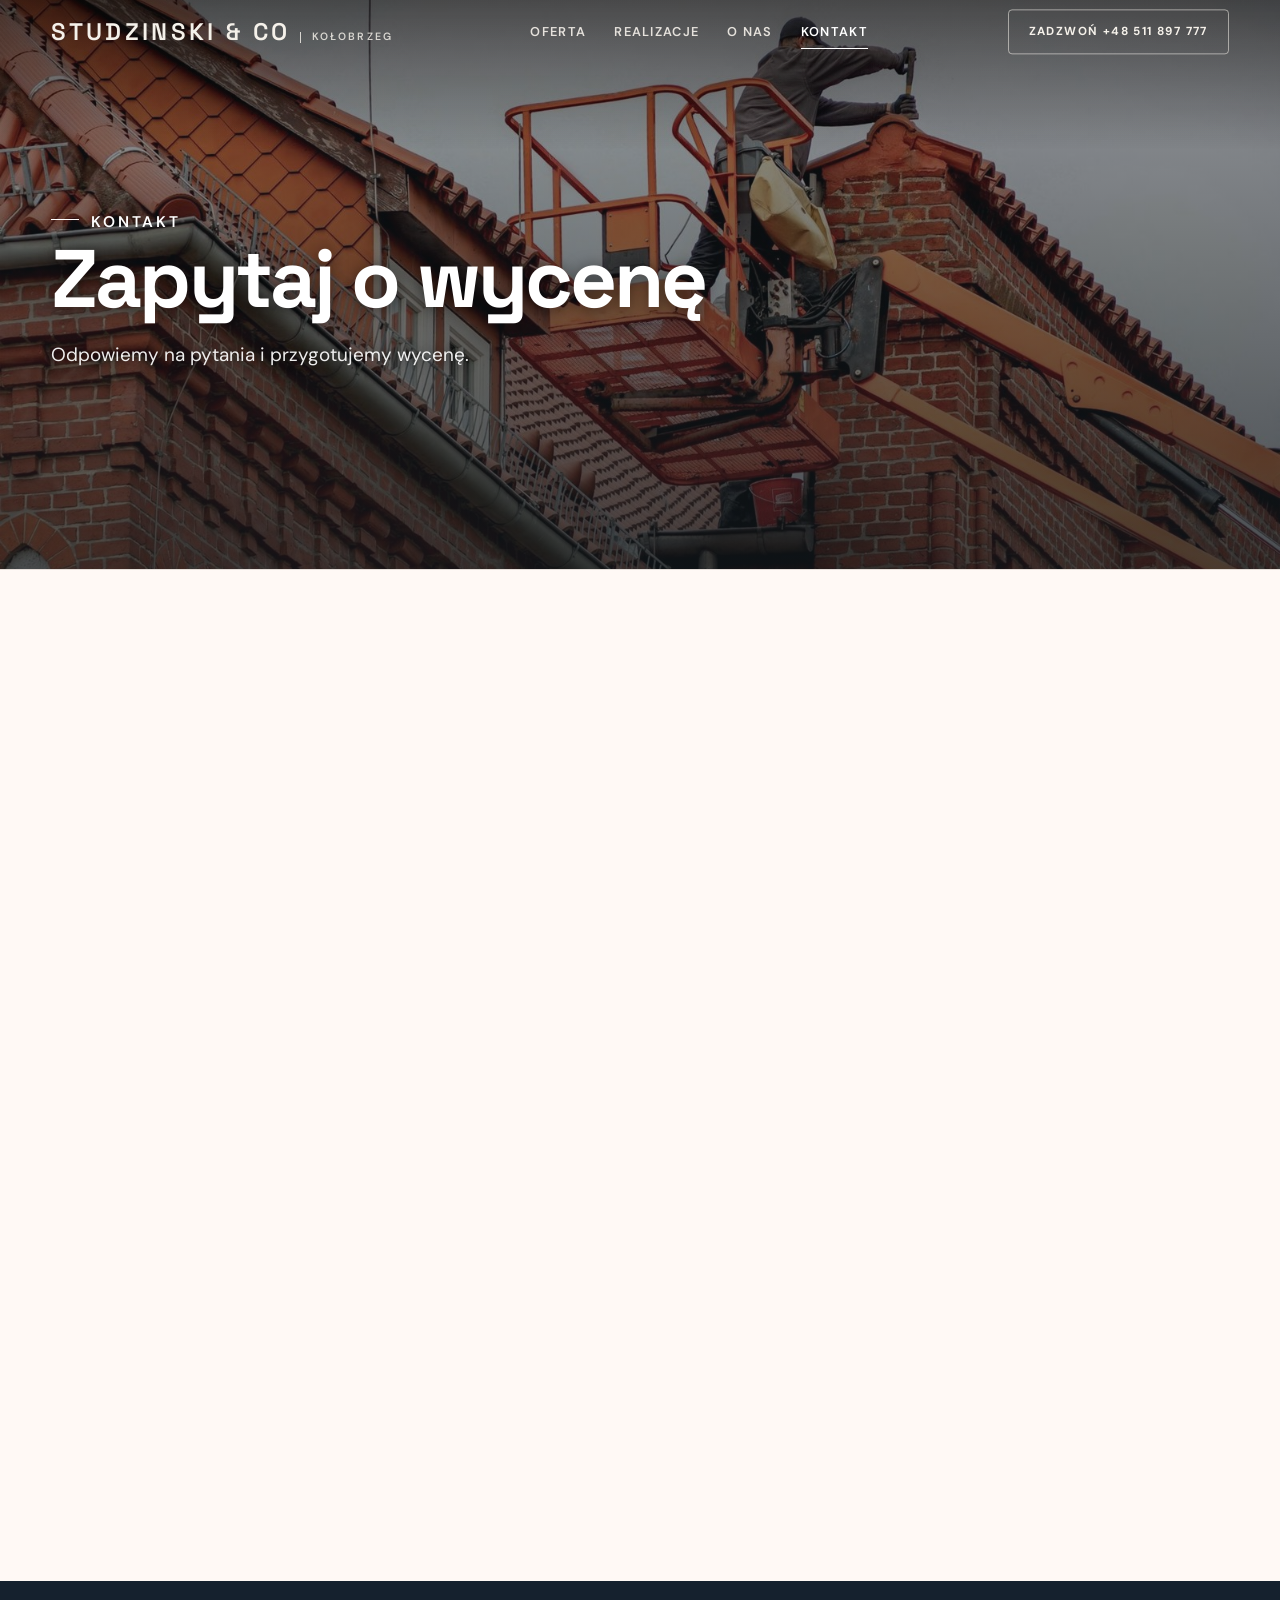
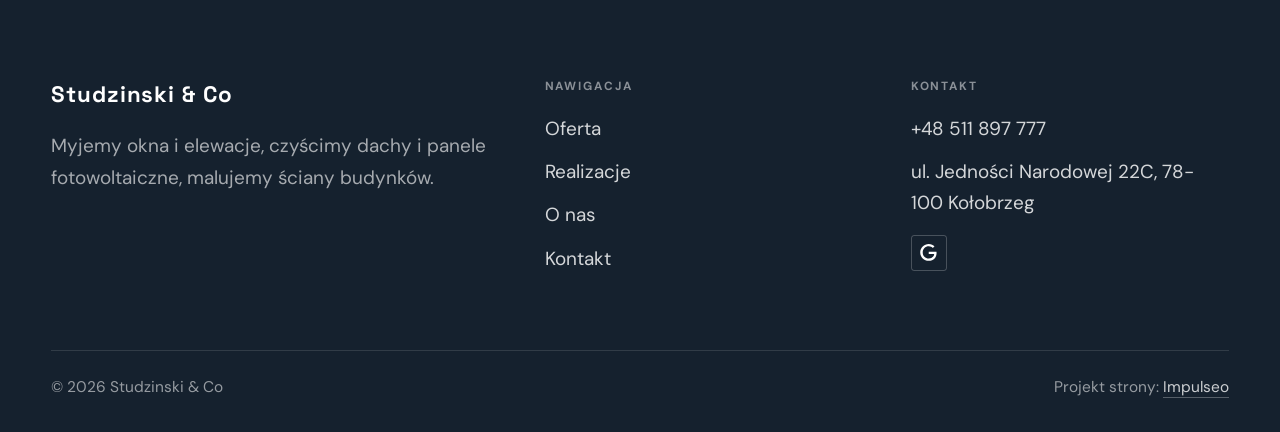
==== kontakt.html @ 1bb59b5a "Strona demo: studzinski-co-sp-z-o-o" ====
<!DOCTYPE html>
<html lang="pl">
<head>
<meta charset="UTF-8">
<meta name="viewport" content="width=device-width, initial-scale=1.0">
<title>Kontakt - Studzinski &amp; Co</title>
<meta name="description" content="Kontakt Studzinski &amp; Co - ul. Jedności Narodowej 22C, 78-100 Kołobrzeg">
<link rel="canonical" href="https://kris20032.github.io/studzinski-co-sp-z-o-o/kontakt.html">
<meta name="robots" content="noindex, nofollow">
<meta property="og:type" content="website">
<meta property="og:locale" content="pl_PL">
<meta property="og:site_name" content="Studzinski &amp; Co">
<meta property="og:title" content="Kontakt - Studzinski &amp; Co">
<meta property="og:description" content="Kontakt Studzinski &amp; Co - ul. Jedności Narodowej 22C, 78-100 Kołobrzeg">
<meta property="og:url" content="https://kris20032.github.io/studzinski-co-sp-z-o-o/kontakt.html">
<meta property="og:image" content="https://kris20032.github.io/studzinski-co-sp-z-o-o/img/og.jpg">
<meta property="og:image:width" content="1200">
<meta property="og:image:height" content="630">
<meta name="twitter:card" content="summary_large_image">
<link rel="preconnect" href="https://fonts.googleapis.com">
<link rel="preconnect" href="https://fonts.gstatic.com" crossorigin>
<link href="https://fonts.googleapis.com/css2?family=Space+Grotesk:wght@500;600;700&family=DM+Sans:opsz,wght@9..40,400;9..40,500;9..40,600&display=swap" rel="stylesheet">
<link rel="stylesheet" href="assets/styles.css?v=e59473ec">
</head>
<body>

<header class="nav">
  <div class="wrap nav-inner">
    <a class="brand" href="index.html"><span class="name">Studzinski & Co</span><span class="sub">Kołobrzeg</span></a>
    <nav class="nav-links">
      <a href="oferta.html">Oferta</a>
      <a href="realizacje.html">Realizacje</a>
      <a href="o-nas.html">O nas</a>
      <a href="kontakt.html" class="active" aria-current="page">Kontakt</a>
      <a href="tel:+48511897777" class="btn btn-accent">Zadzwoń +48 511 897 777</a>
    </nav>
    <button class="nav-toggle" aria-label="Menu"><span></span><span></span><span></span></button>
  </div>
</header>

<main>
<section class="pagehead">
  <img src="img/ph3.jpg" alt="Studzinski &amp; Co - Zapytaj o wycenę" width="1600" height="1066" decoding="async">
  <div class="wrap">
    <span class="eyebrow">Kontakt</span>
    <h1>Zapytaj o wycenę</h1>
    <p>Odpowiemy na pytania i przygotujemy wycenę.</p>
  </div>
</section>
<section>
  <div class="wrap contact-grid">
    <div class="reveal">
      <span class="eyebrow">Dane kontaktowe</span>
      <h2 style="margin:var(--space-4) 0 var(--space-6)">Studzinski & Co</h2>
      <div class="info-list">
        <div class="info-row"><div class="ic"><svg class="ico-tel" width="16" height="16" viewBox="0 0 24 24" fill="none" aria-hidden="true"><path d="M6.6 10.8a15.5 15.5 0 0 0 6.6 6.6l2.2-2.2a1 1 0 0 1 1-.24 11.4 11.4 0 0 0 3.6.58 1 1 0 0 1 1 1V20a1 1 0 0 1-1 1A17 17 0 0 1 3 4a1 1 0 0 1 1-1h3.5a1 1 0 0 1 1 1c0 1.25.2 2.46.58 3.6a1 1 0 0 1-.25 1l-2.23 2.2Z" fill="currentColor"/></svg></div><div><div class="lbl">Telefon</div><a class="val" href="tel:+48511897777">+48 511 897 777</a></div></div>
        <div class="info-row"><div class="ic"><svg class="ico-pin" width="16" height="16" viewBox="0 0 24 24" fill="none" aria-hidden="true"><path d="M12 21s7-6.1 7-11.5A7 7 0 0 0 5 9.5C5 14.9 12 21 12 21Z" stroke="currentColor" stroke-width="1.6" fill="none"/><circle cx="12" cy="9.5" r="2.4" fill="currentColor"/></svg></div><div><div class="lbl">Adres</div><div class="val">ul. Jedności Narodowej 22C, 78-100 Kołobrzeg</div></div></div>
      </div>
    </div>
    <div class="reveal">
      <div class="form">
        <h3 style="margin-bottom:var(--space-4)">Najszybciej telefonicznie</h3>
        <p class="muted" style="margin-bottom:var(--space-5)">Zadzwoń, opisz pomysł, a my powiemy, co i jak. Bez zobowiązań.</p>
        <a href="tel:+48511897777" class="btn btn-accent" style="justify-content:center">Zadzwoń: +48 511 897 777 <span class="arr">→</span></a>
      </div>
    </div>
  </div>
</section>
<section style="padding-top:0">
  <div class="wrap reveal">
    <iframe class="map" title="Studzinski &amp; Co - Kołobrzeg" src="https://maps.google.com/maps?q=54.1585857%2C15.5441295&z=15&output=embed" loading="lazy" referrerpolicy="no-referrer-when-downgrade"></iframe>
  </div>
</section>
</main>

<footer>
  <div class="wrap">
    <div class="foot-grid">
      <div class="foot-brand">
        <div class="name">Studzinski & Co</div>
        <p>Myjemy okna i elewacje, czyścimy dachy i panele fotowoltaiczne, malujemy ściany budynków.</p>
      </div>
      <div class="foot-col">
        <h4>Nawigacja</h4>
        <a href="oferta.html">Oferta</a>
        <a href="realizacje.html">Realizacje</a>
        <a href="o-nas.html">O nas</a>
        <a href="kontakt.html">Kontakt</a>
      </div>
      <div class="foot-col">
        <h4>Kontakt</h4>
        <a href="tel:+48511897777">+48 511 897 777</a>
        <p>ul. Jedności Narodowej 22C, 78-100 Kołobrzeg</p>
      <div class="foot-soc">
        <a class="soc" href="https://www.google.com/maps/place/Studzinski+%26+Co+Sp.+z+o.o./@54.1585857,15.5441295,17z/data=!4m6!3m5!1s0x470015842c6f5eef:0xadeb78a1c9bf9f6!8m2!3d54.1585857!4d15.5441295" target="_blank" rel="noopener" aria-label="Google - Studzinski &amp; Co"><svg viewBox="0 0 24 24" aria-hidden="true" focusable="false"><path d="M12.48 10.92v3.28h7.84c-.24 1.84-.853 3.187-1.787 4.133-1.147 1.147-2.933 2.4-6.053 2.4-4.827 0-8.6-3.893-8.6-8.72s3.773-8.72 8.6-8.72c2.6 0 4.507 1.027 5.907 2.347l2.307-2.307C18.747 1.44 16.133 0 12.48 0 5.867 0 .307 5.387.307 12s5.56 12 12.173 12c3.573 0 6.267-1.173 8.373-3.36 2.16-2.16 2.84-5.213 2.84-7.667 0-.76-.053-1.467-.173-2.053H12.48z" fill="currentColor"/></svg></a>
      </div>
      </div>
    </div>
    <div class="foot-bot">
      <span>© 2026 Studzinski & Co</span>
      <span>Projekt strony: <a class="foot-credit" href="https://impulseo.pl" target="_blank" rel="noopener">Impulseo</a></span>
    </div>
  </div>
</footer>
<div class="sticky-call"><a class="sc-call" href="tel:+48511897777"><svg class="ico-tel" width="16" height="16" viewBox="0 0 24 24" fill="none" aria-hidden="true"><path d="M6.6 10.8a15.5 15.5 0 0 0 6.6 6.6l2.2-2.2a1 1 0 0 1 1-.24 11.4 11.4 0 0 0 3.6.58 1 1 0 0 1 1 1V20a1 1 0 0 1-1 1A17 17 0 0 1 3 4a1 1 0 0 1 1-1h3.5a1 1 0 0 1 1 1c0 1.25.2 2.46.58 3.6a1 1 0 0 1-.25 1l-2.23 2.2Z" fill="currentColor"/></svg> Zadzwoń</a><a class="sc-quote" href="kontakt.html">Zobacz nasze realizacje</a></div>
<div class="demo-wazne" data-do="2026-11-23" data-cykl="3" hidden><svg class="dw-ico" width="13" height="13" viewBox="0 0 24 24" fill="none" aria-hidden="true"><circle cx="12" cy="12" r="8.6" stroke="currentColor" stroke-width="1.8"/><path d="M12 7.2V12l3.3 2" stroke="currentColor" stroke-width="1.8" stroke-linecap="round"/></svg><span class="dw-txt"></span></div>

<script src="assets/main.js"></script>
</body>
</html>
---- assets/styles.css ----
/* ============================================================
   STOLBASZ — premium, architektoniczny B2B fit-out
   Jasna paleta, zero brązu. System wg premium-web-craft.
   Projekt strony: Impulseo (impulseo.pl)
   ============================================================ */

:root{
  /* PALETA — jasna, architektoniczna, chłodna */
  --paper:#F4F6F8;          /* główne tło */
  --paper-2:#E7EBEF;        /* sekcje alternatywne (chłodny jasny szary) */
  --paper-3:#E7EBEF;        /* delikatne wypełnienia */
  --ink:#15212E;            /* tekst główny — chłodny grafit */
  --ink-soft:#243443;       /* nagłówki drugorzędne */
  --muted:#6B7785;          /* tekst poboczny */
  --line:rgba(21,33,46,.12);/* hairline */
  --accent:#E8A317;         /* stonowany petrol-slate — jedyny akcent */
  --accent-d:#C9870C;
  --accent-soft:rgba(232,163,23,.10);
  --dark:#15212E;           /* sekcje ciemne (stopka/CTA) */

  /* HOVER ZDJĘĆ — JEDEN standard dla całego silnika (decyzja K. 04.08.2026, artefakt z wariantami).
     AKTUALNE (K.+Szymon 09.08.2026, wybór z artefaktu 6 wariantów): zoom 1.05 przy 1.4s -
     przy tak długim czasie mocniejszy kadr NIE skacze, tylko „oddycha". Poprzedni standard
     (1.02 / .55s z 04.08) odbierany jako dynamiczny i szybki.
     Spoczynek lekko przygaszony, ale TYLKO tam, gdzie jest mysz (@media hover:hover) —
     na telefonie zdjęcia zostają w pełnej jasności. */
  --img-zoom:1.05;                   /* K.+Szymon 09.08: wariant F z artefaktu porównawczego */
  --img-rest:brightness(.95) saturate(.99);
  --img-hot:brightness(1.06) saturate(1.05);
  --img-dur:1.4s;                    /* K.+Szymon 09.08 (wariant F): powoli = elegancko */
  --img-ease:cubic-bezier(.16,.84,.44,1);  /* miękki ogon, efekt „oddychania" */

  /* ODSTĘPY — skala 4/8 */
  --space-1:4px; --space-2:8px; --space-3:12px; --space-4:16px; --space-5:24px;
  --space-6:32px; --space-7:48px; --space-8:64px; --space-9:96px; --space-10:128px;

  /* TYPOGRAFIA — fluid clamp() (skala podbita 16.07.2026: większe, czytelniejsze litery — uwaga Adama) */
  --text-sm:clamp(.9rem,.87rem + .12vw,1rem);
  --text-base:clamp(1.08rem,1.04rem + .18vw,1.2rem);
  --text-lg:clamp(1.24rem,1.15rem + .34vw,1.44rem);
  --text-h3:clamp(1.34rem,1.22rem + .55vw,1.66rem);
  --text-h2:clamp(2.1rem,1.66rem + 2.1vw,3.1rem);
  --text-h1:clamp(2.9rem,2.1rem + 4vw,5.1rem);

  /* PROMIENIE — architektoniczne, raczej ostre */
  --r-sm:3px; --r-md:6px; --r-lg:10px;

  /* RUCH */
  --ease:cubic-bezier(.25,.46,.45,.94); --dur:.24s;

  /* CIENIE — miękkie, warstwowe */
  --sh-sm:0 1px 2px rgba(16,24,32,.04), 0 2px 8px rgba(16,24,32,.05);
  --sh-md:0 2px 6px rgba(16,24,32,.05), 0 12px 28px -8px rgba(16,24,32,.12);
  --sh-lg:0 6px 14px rgba(16,24,32,.07), 0 26px 56px -18px rgba(16,24,32,.22);

  --hairline:1px solid var(--line);

  --font-display:'Space Grotesk','Inter',sans-serif;
  --font-body:'DM Sans','Inter',sans-serif;
}

*{box-sizing:border-box;margin:0;padding:0}
html{scroll-behavior:smooth}
body{
  font-family:var(--font-body);
  font-size:var(--text-base);
  line-height:1.65;
  color:var(--ink);
  background:var(--paper);
  -webkit-font-smoothing:antialiased;
  text-rendering:optimizeLegibility;
}
img{max-width:100%;height:auto;display:block}  /* height:auto = width/height z atrybutów trzyma proporcje (TOP#12) */
a{color:inherit;text-decoration:none}

.wrap{width:min(92%,1180px);margin-inline:auto}
section{padding-block:clamp(52px,6.5vw,96px)}

h1,h2,h3{font-family:var(--font-display);font-weight:700;line-height:1.08;letter-spacing:-.02em;color:var(--ink)}
h1{font-size:var(--text-h1);letter-spacing:-.035em}
h2{font-size:var(--text-h2);letter-spacing:-.025em}
h3{font-size:var(--text-h3)}
/* MIARA — długość wiersza. WCAG 2.2 SC 1.4.8: max 80 znaków; Butterick: 45–90.
   68ch daje realnie 72–78 znaków polskiego tekstu, czyli z zapasem pod granicą.
   Wcześniej limit miał TYLKO <p> — <li>, <blockquote> i <dd> nie miały żadnego,
   i to jedyny powód, dla którego 23 bloki na dwóch oddanych stronach jadą po
   83–106 znaków w wierszu (pomiar 07.08.2026, bramka `miara`).
   ⚠️ Listy i definicje ograniczamy TYLKO bez klasy: `ul`/`ol` z klasą to u nas
   układ (siatki kafli, menu), a nie tekst ciągły — tam miarę wyznacza układ. */
/* 60ch, nie 68ch (K. 10.08): po zmianie fontów na węższe kroje (DM Sans i spółka)
   w 68ch mieściło się ~90 znaków - bramka pikselowa słusznie zgłaszała przekroczenie
   granicy 80. Pomiar na żywej przeglądarce: 60ch = 90 znaków, 53ch = ~78 znaków, czyli normę WCAG 1.4.8. */
:root{ --miara:53ch }
p{max-width:min(100%,var(--miara))}
blockquote,
ul:not([class])>li, ol:not([class])>li,
dl:not([class])>dd{max-width:min(100%,var(--miara))}

/* ⚠️ Świadomie BEZ wyjątku `.tile p,.card p,.svc p{max-width:none}`, choć nasuwa się sam:
   te akapity BYŁY już ograniczone (stare `p{max-width:65ch}`), więc „wyjątek" nie odblokowałby
   niczego nowego — tylko ROZLUŹNIŁ stan sprzed zmiany na wszystkich demach naraz.
   `figcaption` żadna z reguł wyżej nie dotyczy, więc też nie potrzebuje zwolnienia. */

/* ŁAMANIE. `balance` wyrównuje długości wierszy w nagłówku, `pretty` pilnuje ostatniego
   wiersza akapitu, żeby nie został w nim jeden wyraz. Obsługiwane od Chrome 117 /
   Safari 17.5; starsze przeglądarki po prostu ignorują tę własność.
   `text-wrap:pretty` nie występowało dotąd ANI RAZ w silniku ani w repo klientów. */
h1,h2,h3,.lead,.lede{text-wrap:balance}
p,li,blockquote,dd{text-wrap:pretty}

.eyebrow{
  font-family:var(--font-body);
  font-size:var(--text-sm);
  font-weight:600;
  letter-spacing:.18em;
  text-transform:uppercase;
  color:var(--accent);
  display:inline-flex;align-items:center;gap:var(--space-3);
}
/* flex:none + margin-top = kreska trzyma się PIERWSZEJ linii. Wcześniej align-items:center
   centrowało ją względem całego bloku i przy zawinięciu (długi kicker typu
   „…WNĘTRZ · LESZNO · OD 2019") druga linia lądowała z brzydkim wcięciem. */
.eyebrow{align-items:flex-start}
.eyebrow>*,.eyebrow{text-wrap:balance}   /* dlugi kicker lamal sie na sierote typu samo „2019" w drugiej linii */
.eyebrow::before{content:"";width:28px;height:1px;background:var(--accent);display:inline-block;flex:none;margin-top:.62em}

.muted{color:var(--muted)}
.lead{font-size:var(--text-lg);line-height:1.55;color:var(--ink-soft);max-width:50ch}

/* ---------- BUTTONS ---------- */
.btn{
  display:inline-flex;align-items:center;gap:var(--space-2);
  font-weight:600;font-size:var(--text-sm);letter-spacing:.02em;
  padding:var(--space-4) var(--space-6);
  border-radius:var(--r-sm);
  transition:transform var(--dur) var(--ease),box-shadow var(--dur) var(--ease),background var(--dur) var(--ease);
  cursor:pointer;border:1px solid transparent;
}
.btn-accent{background:var(--accent);color:#fff;box-shadow:var(--sh-sm)}
.btn-accent:hover{background:var(--accent-d);transform:translateY(-2px);box-shadow:var(--sh-md)}
.btn-accent:active{transform:translateY(0);box-shadow:var(--sh-sm)}
.btn-ghost{background:transparent;color:var(--ink);border-color:var(--line)}
.btn-ghost:hover{border-color:var(--accent);color:var(--accent);transform:translateY(-2px)}
.btn-light{background:#fff;color:var(--ink);box-shadow:var(--sh-sm)}
.btn-light:hover{transform:translateY(-2px);box-shadow:var(--sh-md)}
.btn .arr{transition:transform var(--dur) var(--ease)}
.btn:hover .arr{transform:translateX(4px)}

/* ---------- NAV ---------- */
.nav{
  position:sticky;top:0;z-index:50;
  background:color-mix(in srgb,var(--paper) 88%,transparent);
  backdrop-filter:saturate(140%) blur(10px);
  border-bottom:var(--hairline);
}
.nav-inner{display:flex;align-items:center;justify-content:space-between;gap:var(--space-5);height:72px}
/* ANTY-NACHODZENIE (K. 05.08.2026): długa nazwa firmy + przycisk z pełnym numerem nie mieściły się w pasku
   i flex ściskał linki PONIŻEJ ich treści - "Kontakt" wchodził na ramkę "Zadzwoń +48 ...". Teraz ustępuje
   nazwa marki (skrót wielokropkiem), a menu i przycisk nigdy się nie kurczą ani nie zachodzą na siebie. */
.brand{display:flex;flex-direction:column;line-height:1;min-width:0;flex:0 1 auto}
.brand .name{font-family:var(--font-display);font-weight:800;font-size:1.35rem;letter-spacing:.04em;white-space:nowrap;overflow:hidden;text-overflow:ellipsis}
.brand .sub{font-size:.62rem;letter-spacing:.34em;text-transform:uppercase;color:var(--muted);margin-top:5px;white-space:nowrap;overflow:hidden;text-overflow:ellipsis}
.nav-links{display:flex;align-items:center;gap:var(--space-6);flex:0 0 auto}
.nav-links a{font-size:var(--text-sm);font-weight:500;color:var(--ink-soft);position:relative;padding-block:4px;white-space:nowrap;transition:color var(--dur) var(--ease)}
.nav-links a::after{content:"";position:absolute;left:0;bottom:0;width:0;height:1.5px;background:var(--accent);transition:width var(--dur) var(--ease)}
.nav-links a:hover,.nav-links a.active{color:var(--ink)}
.nav-links a:hover::after,.nav-links a.active::after{width:100%}
.nav-links .btn{padding:var(--space-2) var(--space-5)}
/* przyciski w nav: właściwy kolor (przebij .nav-links a) + bez podkreślenia */
.nav-links a.btn-accent{color:#fff}
.nav-links a.btn-ghost,.nav-links a.btn-light{color:var(--ink)}
/* CTA w pasku: NIE podkreślenie spod linków menu, ale ten sam przelatujący błysk,
   co na wszystkich innych przyciskach (zgłoszenie K. 13.08.2026 - „na hero jest efekt
   światła przechodzącego przez przycisk, na navbarze go nie ma, a mają być identyczne").
   Reguła `.nav-links a::after` jest silniejsza od `.btn::after`, więc trzeba jej
   geometrię wyzerować i wpisać połysk z nazwy - samo `display:none` gasiło efekt. */
.nav-links a.btn::after{
  display:block;content:"";position:absolute;inset:0;z-index:-1;pointer-events:none;
  width:auto;height:auto;border-radius:inherit;   /* kasuje geometrię podkreślenia (width:0;height:1.5px) */
  background:linear-gradient(100deg,transparent 32%,rgba(255,255,255,.20) 50%,transparent 68%);
  translate:-120% 0}
@media (prefers-reduced-motion:no-preference){
  .nav-links a.btn:hover::after{translate:120% 0;transition:translate .75s var(--mt-ease,cubic-bezier(.16,.84,.44,1))}
}
.nav-toggle{display:none;background:none;border:none;cursor:pointer;flex-direction:column;gap:5px;padding:8px}
.nav-toggle span{width:24px;height:2px;background:var(--ink);transition:var(--dur)}
/* Ciasny zakres MIĘDZY menu mobilnym a pełnym pulpitem: zbijamy odstępy i nazwę marki,
   żeby wszystko zmieściło się naturalnie, zanim w ogóle dojdzie do skracania wielokropkiem. */
@media(max-width:1280px) and (min-width:921px){
  .nav-links{gap:var(--space-4)}
  .nav-links .btn{padding:var(--space-2) var(--space-4)}
  .brand .name{font-size:1.15rem}
}

/* ---------- HERO (split) ---------- */
.hero{position:relative;overflow:hidden;border-bottom:var(--hairline)}
.hero-grid{display:grid;grid-template-columns:1.05fr .95fr;gap:clamp(24px,4vw,60px);align-items:center;
  padding-block:clamp(36px,4.5vw,64px)}
.hero-copy .eyebrow{margin-bottom:var(--space-5)}
.hero-copy h1{margin-bottom:var(--space-5)}
.hero-copy .lead{margin-bottom:var(--space-7)}
.hero-actions{display:flex;flex-wrap:wrap;gap:var(--space-4)}
.hero-art{position:relative;aspect-ratio:4/3;border-radius:var(--r-lg);overflow:hidden;box-shadow:var(--sh-lg)}
.hero-art img{width:100%;height:100%;object-fit:cover}
.hero-art::after{content:"";position:absolute;inset:0;background:linear-gradient(180deg,transparent 55%,rgba(18,24,28,.28))}
.hero-badge{position:absolute;left:var(--space-5);bottom:var(--space-5);z-index:2;
  background:rgba(252,252,251,.94);backdrop-filter:blur(4px);
  border-radius:var(--r-md);padding:var(--space-4) var(--space-5);box-shadow:var(--sh-md);max-width:78%}
.hero-badge strong{display:block;font-family:var(--font-display);font-size:1rem;letter-spacing:-.01em}
.hero-badge span{font-size:var(--text-sm);color:var(--muted)}

/* ---------- HERO duży / kinowy (strona główna) ---------- */
.hero-cine{position:relative;min-height:clamp(560px,82vh,840px);min-height:clamp(560px,82svh,840px);display:flex;align-items:center;overflow:hidden;border-bottom:var(--hairline)}
.hero-cine>img{position:absolute;inset:0;width:100%;height:100%;object-fit:cover;z-index:0}
.hero-cine::after{content:"";position:absolute;inset:0;z-index:1;
  background:linear-gradient(95deg,rgba(13,18,23,.86) 0%,rgba(13,18,23,.64) 32%,rgba(13,18,23,.24) 62%,rgba(13,18,23,.04) 100%)}
.hero-cine .wrap{position:relative;z-index:2;padding-block:var(--space-8)}
.hero-cine .hero-copy{max-width:660px}
.hero-cine .eyebrow{color:#fff;margin-bottom:var(--space-5)}
.hero-cine .eyebrow::before{background:#fff}
.hero-cine h1{color:#fff;margin-bottom:var(--space-5);font-size:clamp(2.9rem,2rem + 4.4vw,5.2rem);text-wrap:balance}
.hero-cine .lead{color:rgba(255,255,255,.92);max-width:48ch;margin-bottom:var(--space-7)}
.hero-cine .hero-actions{display:flex;flex-wrap:wrap;gap:var(--space-4)}
/* NISKIE OKNO (laptop z dokiem i paskami przeglądarki ma ~700-780 px wysokości widoku):
   H1 do 5.2rem + długi lead nie mieściły się i przyciski wypadały POD krawędź ekranu -
   klient widział stronę bez ani jednego CTA. Skalujemy w dół, zamiast przycinać treść. */
@media(min-width:821px) and (max-height:820px){
  .hero-cine{min-height:clamp(520px,94svh,780px)}
  .hero-cine .wrap{padding-block:var(--space-6)}
  .hero-cine h1{font-size:clamp(2.2rem,1.5rem + 2.6vw,3.6rem);margin-bottom:var(--space-4)}
  .hero-cine .eyebrow{margin-bottom:var(--space-4)}
  .hero-cine .lead{margin-bottom:var(--space-5);max-width:44ch}
}
@media(max-width:680px){
  .hero-cine{min-height:clamp(520px,76vh,640px);min-height:clamp(520px,76svh,640px);align-items:flex-end}
  .hero-cine::after{background:linear-gradient(0deg,rgba(13,18,23,.9) 6%,rgba(13,18,23,.45) 55%,rgba(13,18,23,.25) 100%)}
  .hero-cine .wrap{padding-bottom:var(--space-9)}
  /* TELEFON (~90% oglądających): lead potrafił zająć 8 linii i zepchnąć CTA poza pierwszy ekran.
     Zwężamy interlinię i skalę - treści nie ucinamy, bo to ona sprzedaje. */
  .hero-cine .lead{font-size:.98rem;line-height:1.5;margin-bottom:var(--space-5)}
  .hero-cine .eyebrow{font-size:.72rem;letter-spacing:.13em;margin-bottom:var(--space-4)}
  .hero-cine .eyebrow::before{width:20px}
  .hero-cine h1{margin-bottom:var(--space-4)}
}

/* full-bleed hero variant (podstrony) */
.pagehead{position:relative;min-height:46vh;min-height:46svh;display:flex;align-items:flex-end;overflow:hidden;border-bottom:var(--hairline)}
.pagehead img{position:absolute;inset:0;width:100%;height:100%;object-fit:cover}
/* 10.08.2026 (decyzja K.): mocniejsze przyciemnienie + cień pod tekstem. Bramka mierzyła na
   nagłówkach podstron 3,38-3,43:1 przy wymaganych 4,5 — jasne zdjęcie (hala, śnieg, niebo)
   podchodziło pod biały tekst. Zdjęcia klientów są różne, więc kontrast musi dawać WARSTWA,
   a nie szczęśliwy dobór kadru. */
.pagehead::after{content:"";position:absolute;inset:0;background:linear-gradient(180deg,rgba(18,24,28,.40),rgba(18,24,28,.76))}
.pagehead .wrap{position:relative;z-index:2;padding-block:var(--space-9);color:#fff}
.pagehead h1{color:#fff;max-width:18ch;text-shadow:0 2px 16px rgba(0,0,0,.55)}
.pagehead .eyebrow{color:#fff}
.pagehead .eyebrow::before{background:#fff}
.pagehead p{color:rgba(255,255,255,.92);margin-top:var(--space-4);max-width:54ch;text-shadow:0 1px 12px rgba(0,0,0,.5)}

/* ---------- STRIP (pasek skrótów / liczby) ---------- */
.strip{background:var(--dark);color:#fff}
/* PASEK HASEŁ — standard 04.08.2026 (decyzja K.): 5 haseł w JEDNYM rzędzie, tekst WYŚRODKOWANY,
   węższe marginesy boczne niż reszta strony (pasek ma iść szerzej), równe wysokości kolumn. */
.strip .wrap{width:min(96%,1440px);display:grid;grid-template-columns:repeat(5,1fr);
  gap:var(--space-5);padding-block:var(--space-7);align-items:stretch}
.strip .item .k{font-family:var(--font-display);font-size:clamp(1.05rem,.82rem + .85vw,1.55rem);
  font-weight:800;letter-spacing:-.02em;color:#fff;line-height:1.18;text-wrap:balance}
.strip .item .v{font-size:var(--text-sm);color:rgba(255,255,255,.66);margin-top:var(--space-2);line-height:1.4}
.strip .item{border-left:2px solid var(--accent);padding-inline:var(--space-4);
  text-align:center;display:flex;flex-direction:column;justify-content:center}
/* liczba kolumn = liczba haseł, żeby ostatnie nie zostawało samo w drugim rzędzie.
   Klasę n-N nadaje multipage.py; domyślnie (bez klasy) pasek jest 5-kolumnowy. */
.strip.n-2 .wrap{grid-template-columns:repeat(2,1fr)}
.strip.n-3 .wrap{grid-template-columns:repeat(3,1fr)}
.strip.n-4 .wrap{grid-template-columns:repeat(4,1fr);gap:var(--space-6)}
.strip.n-4 .item .k{font-size:clamp(1.3rem,1rem + 1.1vw,2rem)}
.strip.n-6 .wrap{grid-template-columns:repeat(6,1fr);gap:var(--space-4)}
.strip.n-6 .item .k{font-size:clamp(.98rem,.8rem + .7vw,1.35rem)}
/* równe łamanie: zamiast "długa linia + jedno słowo" obie linie zbliżonej długości */
.strip .item .k{text-wrap:balance}

/* ---------- SECTION HEAD ---------- */
.head{max-width:48rem;margin-bottom:var(--space-8)}
.head.center{margin-inline:auto;text-align:center}
.head .eyebrow{margin-bottom:var(--space-4)}
.head h2{margin-bottom:var(--space-4)}
.head p{color:var(--muted);font-size:var(--text-lg);line-height:1.55}
.head.center p{margin-inline:auto}

/* ---------- INTRO SPLIT ---------- */
.split{display:grid;grid-template-columns:.92fr 1.08fr;gap:clamp(28px,5vw,80px);align-items:center}
.split.rev{grid-template-columns:1.08fr .92fr}
.split.rev .split-art{order:-1}
.split-art{position:relative;aspect-ratio:5/4;border-radius:var(--r-lg);overflow:hidden;box-shadow:var(--sh-lg)}
.split-art img{width:100%;height:100%;object-fit:cover}
.split-copy h2{margin-bottom:var(--space-5)}
.split-copy p+p{margin-top:var(--space-4)}
.split-copy .btn{margin-top:var(--space-6)}

/* ---------- SERVICES (zakres) ---------- */
.svc-grid{display:grid;grid-template-columns:repeat(auto-fit,minmax(280px,1fr));gap:var(--space-5)}
.svc{background:#fff;border:var(--hairline);border-radius:var(--r-md);padding:var(--space-7) var(--space-6);
  transition:transform var(--dur) var(--ease),box-shadow var(--dur) var(--ease),border-color var(--dur) var(--ease);
  position:relative;overflow:hidden}
.svc::before{content:"";position:absolute;left:0;top:0;width:3px;height:0;background:var(--accent);transition:height var(--dur) var(--ease)}
.svc:hover{transform:translateY(-4px);box-shadow:var(--sh-md);border-color:transparent}
.svc:hover::before{height:100%}
.svc .ic{font-family:var(--font-display);font-size:.8rem;font-weight:700;letter-spacing:.12em;color:var(--accent);margin-bottom:var(--space-4)}
.svc h3{margin-bottom:var(--space-3);font-size:1.22rem}
.svc p{color:var(--muted);font-size:var(--text-base);line-height:1.6}

/* big detailed service rows */
.svc-row{display:grid;grid-template-columns:.8fr 1.2fr;gap:clamp(20px,4vw,60px);align-items:center;padding-block:var(--space-8)}
.svc-row+.svc-row{border-top:var(--hairline)}
.svc-row.rev{grid-template-columns:1.2fr .8fr}
/* Naprzemienny układ wierszy oferty: co drugi wiersz ma zdjęcie po PRAWEJ.
   Było `order:-1` — martwy kod, bo zdjęcie i tak jest pierwszym dzieckiem w HTML,
   więc wszystkie wiersze wyglądały identycznie (zdjęcie zawsze z lewej), a `rev`
   zmieniało tylko szerokość kolumn. Znalezione 29.07.2026 przy różnicowaniu kierunków
   animacji (pomiar pozycji: art.mid 390/502 przy row.mid 756 — zawsze lewa strona). */
.svc-row.rev .svc-row-art{order:2}
.svc-row-art{aspect-ratio:4/3;border-radius:var(--r-md);overflow:hidden;box-shadow:var(--sh-md)}
.svc-row-art img{width:100%;height:100%;object-fit:cover}
.svc-row h3{font-size:1.5rem;margin-bottom:var(--space-4)}
.svc-row .num{font-family:var(--font-display);font-size:.85rem;font-weight:700;letter-spacing:.14em;color:var(--accent);display:block;margin-bottom:var(--space-3)}
.svc-row ul{list-style:none;margin-top:var(--space-4);display:flex;flex-direction:column;gap:var(--space-2)}
.svc-row li{position:relative;padding-left:var(--space-5);color:var(--muted);font-size:var(--text-base)}
.svc-row li::before{content:"";position:absolute;left:0;top:.62em;width:8px;height:1px;background:var(--accent)}

/* ---------- GALLERY (realizacje) ---------- */
.gallery{display:grid;grid-template-columns:repeat(12,1fr);gap:var(--space-4);grid-auto-rows:200px}
/* GALERIA MASONRY — pionowe zdjęcia (portrety beauty/wellness) bez przycinania: kolumny, height auto */
.gallery-masonry{column-count:3;column-gap:var(--space-4)}
@media(max-width:900px){.gallery-masonry{column-count:2}}
@media(max-width:560px){.gallery-masonry{column-count:1}}
.gallery-masonry .m-tile{break-inside:avoid;margin:0 0 var(--space-4);padding:0;position:relative;overflow:hidden;border-radius:var(--r-md);border:1px solid var(--line)}
.gallery-masonry .m-tile img{width:100%;height:auto;display:block}
.gallery-masonry .m-tile .cap{position:absolute;left:0;right:0;bottom:0;padding:var(--space-4);color:#fff;background:linear-gradient(0deg,rgba(0,0,0,.55),transparent);font-size:var(--text-sm)}
.gallery-masonry .m-tile .cap small{display:block;font-weight:400;opacity:.78;letter-spacing:.04em;text-transform:uppercase;font-size:.66rem;margin-top:3px}
.tile{position:relative;overflow:hidden;border-radius:var(--r-md);box-shadow:var(--sh-sm);
  transition:transform var(--dur) var(--ease),box-shadow var(--dur) var(--ease)}
.tile img{width:100%;height:100%;object-fit:cover;
  transition:transform var(--img-dur) var(--img-ease),filter var(--img-dur) var(--img-ease)}
.tile:hover{box-shadow:var(--sh-md)}
.tile .cap{position:absolute;left:0;right:0;bottom:0;padding:var(--space-5) var(--space-4) var(--space-4);
  /* mocniejszy spad + cien pod tekstem: na JASNYCH zdjeciach klienta (biale fronty, sciany)
     slaby gradient dawal kontrast ~1.5:1 zamiast wymaganych 3.6:1 (bramka wygladu, 10.08.2026) */
  background:linear-gradient(transparent 10%,rgba(18,24,28,.55) 40%,rgba(18,24,28,.88) 68%,rgba(18,24,28,.99));color:#fff;
  text-shadow:0 1px 2px rgba(0,0,0,.85),0 2px 10px rgba(0,0,0,.55);
  font-size:var(--text-sm);font-weight:600;letter-spacing:.01em;
  opacity:0;transform:translateY(8px);transition:var(--dur) var(--ease)}
.tile:hover .cap{opacity:1;transform:translateY(0)}
.tile .cap small{display:block;font-weight:400;opacity:.78;letter-spacing:.04em;text-transform:uppercase;font-size:.66rem;margin-top:3px}
/* bento spans */
.t-wide{grid-column:span 6}
.t-tall{grid-column:span 6;grid-row:span 2}
.t-std{grid-column:span 6}
.t-third{grid-column:span 4}
.t-two3{grid-column:span 8}

/* ---------- TRUST / WIARYGODNOŚĆ ---------- */
.trust{background:var(--paper-2)}
.trust-grid{display:grid;grid-template-columns:repeat(auto-fit,minmax(240px,1fr));gap:var(--space-5);margin-top:var(--space-7)}
.trust-card{background:#fff;border-radius:var(--r-md);padding:var(--space-7) var(--space-6);box-shadow:var(--sh-sm);border-top:3px solid var(--accent)}
.trust-card .big{font-family:var(--font-display);font-size:clamp(1.8rem,1.3rem + 1.6vw,2.6rem);font-weight:800;letter-spacing:-.02em;color:var(--ink);line-height:1}
.trust-card h3{font-size:1.12rem;margin:var(--space-3) 0 var(--space-2)}
.trust-card p{color:var(--muted);font-size:var(--text-base);line-height:1.55}

/* ---------- CTA band ---------- */
.cta{background:var(--dark);color:#fff;position:relative;overflow:hidden}
/* telefon w CTA: na ciemnym tle biały (domyślnie), rodziny z JASNYM tłem CTA
   nadpisują to u siebie - wcześniej kolor siedział w stylu inline i wygrywał z rodziną. */
.cta .btn-ghost-cta{color:#fff;border-color:rgba(255,255,255,.3)}
.cta .wrap{display:grid;grid-template-columns:1.4fr .6fr;gap:var(--space-7);align-items:center;position:relative;z-index:2}
.cta h2{color:#fff;max-width:20ch}
.cta p{color:rgba(255,255,255,.74);margin-top:var(--space-4)}
.cta-actions{display:flex;flex-direction:column;gap:var(--space-3);align-items:flex-start}
.cta::before{content:"";position:absolute;right:-80px;top:-80px;width:360px;height:360px;border-radius:50%;
  background:radial-gradient(circle,var(--accent-soft),transparent 70%)}

/* ---------- CONTACT ---------- */
.contact-grid{display:grid;grid-template-columns:.85fr 1.15fr;gap:clamp(28px,4vw,56px);align-items:start}
.info-list{display:flex;flex-direction:column;gap:var(--space-2)}
.info-row{display:flex;gap:var(--space-4);align-items:flex-start;padding-block:var(--space-4);border-bottom:var(--hairline)}
.info-row .ic{flex:none;width:42px;height:42px;display:grid;place-items:center;border-radius:50%;
  background:var(--accent-soft);color:var(--accent);font-size:1.05rem}
.info-row .lbl{font-size:.72rem;letter-spacing:.14em;text-transform:uppercase;color:var(--muted)}
.info-row .val{font-weight:600;font-size:var(--text-base);margin-top:2px}
.info-row a.val:hover{color:var(--accent)}
.map{border:none;border-radius:var(--r-lg);box-shadow:var(--sh-md);width:100%;height:100%;min-height:380px;filter:grayscale(.2) contrast(1.02)}
.form{background:#fff;border:var(--hairline);border-radius:var(--r-lg);padding:clamp(24px,3vw,40px);box-shadow:var(--sh-sm)}
.form .fld{margin-bottom:var(--space-5)}
.form label{display:block;font-size:var(--text-sm);font-weight:600;margin-bottom:var(--space-2)}
.form input,.form textarea{width:100%;font-family:inherit;font-size:var(--text-base);color:var(--ink);
  padding:var(--space-4);border:var(--hairline);border-radius:var(--r-sm);background:var(--paper);transition:border-color var(--dur)}
.form input:focus,.form textarea:focus{outline:none;border-color:var(--accent);background:#fff}
.form textarea{resize:vertical;min-height:120px}
.form .note{font-size:var(--text-sm);color:var(--muted);margin-top:var(--space-3)}

/* ---------- FOOTER ---------- */
footer{background:var(--dark);color:#fff;padding-block:var(--space-9) var(--space-6)}
.foot-grid{display:grid;grid-template-columns:1.4fr 1fr 1fr;gap:var(--space-7);margin-bottom:var(--space-8)}
.foot-brand .name{font-family:var(--font-display);font-weight:800;font-size:1.4rem;letter-spacing:.04em}
.foot-brand p{color:rgba(255,255,255,.62);margin-top:var(--space-4);font-size:var(--text-base);max-width:38ch}
.foot-col h4{font-size:.74rem;letter-spacing:.16em;text-transform:uppercase;color:rgba(255,255,255,.5);margin-bottom:var(--space-4)}
.foot-col a,.foot-col p{display:block;color:rgba(255,255,255,.82);font-size:var(--text-base);margin-bottom:var(--space-3)}
.foot-col a:hover{color:#fff}
.foot-bot{border-top:1px solid rgba(255,255,255,.12);padding-top:var(--space-5);display:flex;justify-content:space-between;flex-wrap:wrap;gap:var(--space-3);
  font-size:var(--text-sm);color:rgba(255,255,255,.55)}
.foot-bot a:hover{color:#fff}
/* Podpis w stopce = klikalny link do impulseo.pl (31.07.2026). Ma być WIDOCZNIE klikalny,
   ale nie krzyczeć - stąd sam kolor jaśniejszy + delikatne podkreślenie na najeździe. */
.foot-bot a.foot-credit{color:rgba(255,255,255,.78);text-decoration:none;border-bottom:1px solid rgba(255,255,255,.28)}
.foot-bot a.foot-credit:hover{color:#fff;border-bottom-color:#fff}

/* ---------- REVEAL ---------- */
.reveal{opacity:0;transform:translateY(22px);transition:opacity .6s var(--ease),transform .6s var(--ease)}
.reveal.in{opacity:1;transform:none}

/* ---------- RESPONSIVE ---------- */
@media(max-width:920px){
  .hero-grid,.split,.split.rev,.svc-row,.svc-row.rev,.cta .wrap,.contact-grid,.foot-grid{grid-template-columns:1fr}
  .split.rev .split-art,.svc-row.rev .svc-row-art{order:0}
  .hero-art{aspect-ratio:16/10;max-height:420px}
  .strip .wrap,.strip.n-2 .wrap,.strip.n-3 .wrap,.strip.n-4 .wrap,.strip.n-6 .wrap{grid-template-columns:repeat(2,1fr);gap:var(--space-6)}
  .strip .item .k,.strip.n-6 .item .k{font-size:clamp(1.3rem,1.1rem + 1vw,2rem)}
  .gallery{grid-auto-rows:180px}
  .t-wide,.t-tall,.t-std,.t-third,.t-two3{grid-column:span 6}
  .t-tall{grid-row:span 1}
  .cta-actions{flex-direction:row;flex-wrap:wrap}
  .foot-grid{gap:var(--space-6)}
}
@media(max-width:680px){
  .nav-links{position:fixed;inset:72px 0 auto 0;background:var(--paper);flex-direction:column;align-items:stretch;
    gap:0;padding:var(--space-4) 6%;border-bottom:var(--hairline);box-shadow:var(--sh-md);
    transform:translateY(-120%);transition:transform var(--dur) var(--ease)}
  .nav-links.open{transform:translateY(0)}
  .nav-links a{padding-block:var(--space-4);border-bottom:var(--hairline)}
  .nav-links .btn{margin-top:var(--space-3);justify-content:center}
  .nav-toggle{display:flex}
  .strip .wrap,.strip.n-2 .wrap,.strip.n-3 .wrap,.strip.n-4 .wrap,.strip.n-6 .wrap{grid-template-columns:1fr}
  .gallery{grid-template-columns:repeat(6,1fr)}
  .foot-grid{grid-template-columns:1fr}
}
@media(prefers-reduced-motion:reduce){
  /* audyt 09.08 TOP#14: samo skrócenie duration przy animacji INFINITE = stroboskop
     (pętla .01ms miga ekranem); iteration-count:1 gasi pętlę naprawdę. Pseudoelementy
     też - tła hero (gastro/studio) animują ::before/img, blanket na * ich nie łapał. */
  *,*::before,*::after{animation-duration:.01ms!important;animation-iteration-count:1!important;animation-delay:0s!important;transition:none!important}
  .reveal{opacity:1!important;transform:none!important}
  html{scroll-behavior:auto}
}

/* ============================================================
   PREMIUM LAYER — destylat deep-researchu branż (anty-AI, spokój).
   Zmienne STOLBASZ (--accent/--ink/--paper/--line/--dark). Ruch ledwo
   zauważalny, krzywa cubic-bezier(.16,.84,.44,1); prefers-reduced-motion
   pokryte blanketem wyżej. Karty hairline zamiast cieni = #1 sygnał „nie-AI".
   ============================================================ */

/* więcej oddechu między sekcjami (liderzy: 110-130px) */
section{padding-block:clamp(64px,8vw,128px)}

/* 1) Aksamitny reveal — dłuższa, miękka krzywa zamiast „skoku" */
.reveal{transition:opacity .9s cubic-bezier(.16,.84,.44,1),transform .9s cubic-bezier(.16,.84,.44,1);will-change:opacity,transform}
/* stagger TYLKO w galerii (tam pozycja = porządek dzieci) */
.gallery .reveal:nth-child(2){transition-delay:.07s}
.gallery .reveal:nth-child(3){transition-delay:.14s}
.gallery .reveal:nth-child(4){transition-delay:.21s}
.gallery .reveal:nth-child(5){transition-delay:.28s}
.gallery .reveal:nth-child(6){transition-delay:.35s}

/* 2) Hero STATYCZNY na .hero-cine — Ken Burns CAŁKIEM WYŁĄCZONY 26.06 (3. zgłoszenie Szymona).
   GENEZA: animowanie scale na <img> hero z teksturami (cegły/framugi) re-samplinguje obraz
   klatka po klatce → na części ekranów drobne drganie/shimmer = „heroshot się trzęsie".
   translateY usunięto wcześniej, scale-only + will-change/GPU NIE wystarczyły do GWARANCJI gładkości.
   Krzysztof zażądał pewności („make sure, że błąd się nie pojawi") > efekt. Zero animacji = 0% drgania.
   Delikatny zoom zostaje TYLKO w pełnoekranowych hero gastro/studio (hg-bg/hs-bg — tło, inny
   mechanizm, chwalone, nigdy nie zgłaszane). NIE wracać do KB na .hero-cine bez realnego testu
   na sprzęcie klienta — to ryzyko regresji „trzęsienia”. */
/* BEZPIECZNY "wow" na hero = jednorazowy FADE-IN (opacity), nie zoom.
   opacity nie dotyka bitmapy → gładkie na KAŻDYM zdjęciu/ekranie/GPU, zero ryzyka migotania.
   Geometryczny ruch (scale/translate) na .hero-cine jest ZAKAZANY (bramka pilnuje). */
@keyframes heroFade{from{opacity:0}to{opacity:1}}
.hero-cine>img{transform:none;animation:heroFade 1.1s ease-out both}

/* 3) Akcentowy hairline pod nagłówkiem sekcji, który „rysuje się" przy wejściu */
.head h2{position:relative;padding-bottom:18px}
.head h2::after{content:"";position:absolute;left:0;bottom:0;height:1px;width:0;background:var(--accent);transition:width 1s cubic-bezier(.16,.84,.44,1) .15s}
.head.center h2::after{left:50%;transform:translateX(-50%)}
.head.reveal.in h2::after,.head.center.reveal.in h2::after{width:54px}

/* 4) Karty HAIRLINE zamiast cieni/zaokrągleń (najmocniejszy anty-AI detal) */
.svc{background:transparent;border:1px solid var(--line);border-radius:var(--r-sm);box-shadow:none}
.svc:hover{box-shadow:none;border-color:var(--accent);transform:translateY(-3px)}
.trust-card{background:transparent;box-shadow:none;border:1px solid var(--line);border-top:2px solid var(--accent);border-radius:var(--r-sm)}
.tile{box-shadow:none;border-radius:var(--r-sm)}
.tile:hover{box-shadow:none}

/* 5) Sticky-nav kondensuje się po przewinięciu (sygnał dopracowania) */
.nav{transition:box-shadow .4s ease,background .4s ease}
.nav.is-stuck{box-shadow:0 1px 0 var(--line),0 14px 30px -24px rgba(0,0,0,.45)}
.nav-inner{transition:height .35s var(--ease)}
.nav.is-stuck .nav-inner{height:60px}

/* 6) MANIFESTO — pełnoekranowy cytat-bohater (zastępuje generyczne „Dlaczego my") */
.manifesto{background:var(--paper-2);text-align:center}
.manifesto .wrap{max-width:60rem}
.manifesto p{font-family:var(--font-display);font-style:italic;font-size:clamp(1.6rem,1rem + 2.4vw,2.8rem);line-height:1.32;color:var(--ink-soft);margin-inline:auto;max-width:26ch;position:relative;padding-top:var(--space-8)}
.manifesto p::before{content:"";position:absolute;top:0;left:50%;transform:translateX(-50%);width:54px;height:1px;background:var(--accent)}
.manifesto p span{color:var(--accent);font-style:italic}

/* 7) GATEWAYS — 3 duże bramy-zdjęcia (zamiast paska menu usług) */
.gateways{display:grid;grid-template-columns:repeat(3,1fr);gap:var(--space-4)}
.gateway{position:relative;aspect-ratio:3/4;overflow:hidden;border-radius:var(--r-sm);display:block}
.gateway img{width:100%;height:100%;object-fit:cover;
  transition:transform var(--img-dur) var(--img-ease),filter var(--img-dur) var(--img-ease)}
.gateway::after{content:"";position:absolute;inset:0;background:linear-gradient(180deg,transparent 38%,rgba(18,24,28,.74))}
/* ===== HOVER ZDJĘĆ — jedno miejsce dla WSZYSTKICH kafli ze zdjęciem (K. 04.08.2026) ===== */
@media(hover:hover){
  .tile img,.gateway img,.m-tile img{filter:var(--img-rest)}
  .tile:hover img,
  .gateway:hover img,
  .m-tile:hover img{transform:scale(var(--img-zoom));filter:var(--img-hot)}
}
.m-tile img{transition:transform var(--img-dur) var(--img-ease),filter var(--img-dur) var(--img-ease)}
.gateway .g-ttl{position:absolute;left:0;right:0;bottom:0;z-index:2;padding:var(--space-6) var(--space-5);color:#fff;font-family:var(--font-display);font-size:1.45rem;letter-spacing:-.01em;line-height:1.15}
.gateway .g-ttl small{display:block;font-family:var(--font-body);font-size:var(--text-sm);font-weight:400;opacity:.82;letter-spacing:.03em;margin-top:5px}
@media(max-width:760px){.gateways{grid-template-columns:1fr}.gateway{aspect-ratio:16/10}}

/* 8) LOGO klienta w nagłówku (gdy podane --logo) */
/* 52px domyślnie (feedback Bartka 06.07.2026: 40px ginęło, uwaga padła 3x; ~56px sprawdzone na żywym demie anna-borowiec-makeup) */
.brand-logo{height:64px;width:auto;max-width:300px;object-fit:contain;display:block}
.nav.is-stuck .brand-logo{height:52px}
@media(max-width:680px){.brand-logo{height:46px;max-width:210px}}


/* === RWD: nagłówki na wąskich ekranach (dodane 17.07.2026 razem z fixem clamp) ===
   Po przywróceniu działania clamp() dolna granica --text-h1 (2.9rem) rozpychała
   dokument przy długich polskich słowach na telefonach. Tu ją zjeżdżamy. */
@media (max-width:560px){
  :root{
    --text-h1:clamp(1.9rem, 1.15rem + 4.4vw, 2.7rem);
    --text-h2:clamp(1.5rem, 1rem + 3vw, 2.1rem);
  }
  .hero-cine h1{font-size:clamp(1.9rem, 1.15rem + 4.4vw, 2.7rem)}
  h1,h2{overflow-wrap:break-word}
}

/* GODZINY (godziny_grid z briefu) — dzień po lewej, godziny po prawej. Wcześniej BRAK stylu
   powodował sklejenie "Poniedziałek-Piątek8:00-20:00" (dodane 2026-07-21). Neutralne dla dem bez grafiku. */
.godz{display:flex;flex-direction:column;gap:2px;max-width:440px;margin-top:8px}
.godz-row{display:flex;justify-content:space-between;align-items:baseline;gap:24px;padding:10px 0;border-bottom:1px solid var(--line)}
.godz-row:last-child{border-bottom:0}
.godz-row b{font-weight:600;color:var(--ink)}
.godz-row span{color:var(--muted);white-space:nowrap}

/* === FAQ (lekcja 08.08.2026) ===
   Sekcja faq_klinika() trafia NIE tylko do rodziny „klinika" (multipage.py: także układ FACHOWCY),
   a style leżały wyłącznie w families/klinika.css — u hydraulika/dekarza FAQ renderowało się jako
   goła lista <details> z domyślnym trójkącikiem przeglądarki (wpadka: demo Instalatorstwo Gała).
   Dlatego baza. Rodzina może to nadpisać na wierzchu. */
.faq-list{max-width:48rem;margin:var(--space-8) auto 0;display:flex;flex-direction:column;gap:var(--space-3)}
.faq-item{border:1px solid var(--line);border-radius:var(--r-md);background:var(--paper);padding:var(--space-4) var(--space-5)}
.faq-item summary{font-family:var(--font-display);font-weight:600;color:var(--ink);cursor:pointer;list-style:none;display:flex;justify-content:space-between;gap:1rem}
.faq-item summary::-webkit-details-marker{display:none}
.faq-item summary::after{content:"+";color:var(--accent-d);font-weight:700;font-size:1.2rem;line-height:1}
.faq-item[open] summary::after{content:"-"}
.faq-item p{color:var(--ink-soft);font-size:var(--text-base);line-height:1.6;margin:var(--space-3) 0 0}

/* === LICZBA OPINII PRZY SEKCJI OPINII (08.08.2026, wzorzec irismeble.pl, decyzja K.) ===
   Trzy cytaty bez kontekstu czyta się jak „firma ma trzy opinie". Ta linijka mówi wprost,
   ile ich jest naprawdę - dane i tak przychodzą z reconu i szły dotąd wyłącznie do hero.
   Baza, nie rodzina: sekcja opinii renderuje się we WSZYSTKICH układach, a style opinii
   leżą per rodzina - bez tego u części rodzin linijka byłaby gołym tekstem (ta sama pułapka
   co z FAQ wyżej). Rodzina może nadpisać na wierzchu. */
.op-meta{
  text-align:center;margin:calc(var(--space-3) * -1) 0 var(--space-6);
  color:var(--muted);font-size:var(--text-base);letter-spacing:.01em;
}
.op-meta .ico-star{color:var(--accent-d);margin-right:2px}

/* --- licznik ważności DEMA (pomysł K. 09.08) - tylko wersje pokazowe --- */
.demo-wazne{position:fixed;top:calc(var(--nav-h, 64px) + 14px);right:14px;z-index:95;
  display:inline-flex;align-items:center;gap:.45em;
  background:rgba(21,25,28,.82);color:#fff;font-size:.72rem;font-weight:600;letter-spacing:.01em;
  padding:.42em .8em .42em .62em;border-radius:999px;backdrop-filter:saturate(140%) blur(8px);
  border:1px solid rgba(255,255,255,.14);box-shadow:0 10px 24px -14px rgba(0,0,0,.6);
  pointer-events:none;
  /* NIE pokazuje się przy wejściu (K. 09.08) - wjeżdża dopiero po zejściu z hero */
  opacity:0;transform:translateY(-10px);
  transition:opacity .7s var(--ease),transform .7s var(--ease)}
.demo-wazne.is-on{opacity:1;transform:none}
.demo-wazne .dw-ico{flex:none;opacity:.85}
.demo-wazne b{font-weight:700;font-variant-numeric:tabular-nums;color:#FFD9A3}
.demo-wazne .dw-zeg{font-variant-numeric:tabular-nums;font-feature-settings:"tnum";
  opacity:.72;margin-left:.15em;letter-spacing:.01em}
.demo-wazne.is-pilne{background:rgba(150,32,28,.9);border-color:rgba(255,255,255,.2)}
.demo-wazne .dw-pilne{color:#FFE0DE}
@media(max-width:820px){.demo-wazne{top:auto;bottom:70px;right:10px}}

/* --- pasek mini-opinii pod hero (audyt 09.08 TOP#27) - tylko przy realnych recenzjach --- */
.opinie-mini{padding-block:0;border-bottom:var(--hairline)}
.opinie-mini .om-row{display:grid;grid-template-columns:repeat(3,1fr);gap:var(--space-6);padding-block:var(--space-5)}
.opinie-mini .om-item blockquote{font-size:var(--text-sm);color:var(--ink-soft);line-height:1.5;margin:0}
.opinie-mini .om-autor{display:block;margin-top:var(--space-2);font-size:.78rem;font-weight:600;color:var(--muted);letter-spacing:.04em}
@media(max-width:820px){.opinie-mini .om-row{grid-template-columns:1fr;gap:var(--space-4)}
  .opinie-mini .om-item:nth-child(n+3){display:none}}

/* --- AKCENT-TEKST (audyt 09.08 TOP#11/12, decyzja K.) ---------------------------
   Kolor firmowy jest jasny, dopóki nie musi być literą. --accent zostaje żywy
   (kreski, przyciski, pasek haseł); litera akcentowa na JASNYM tle bierze
   --accent-text (dokleja palette_auto; domyślnie accent-d). Tylko color -
   border/background/pseudo zostają żywe. Ciemna sekcja CTA = wyjątek. */
:root{--accent-text:var(--accent-d)}
.eyebrow, .svc .ic, .svc-row .num, .info-row .ic, .info-row a.val:hover,
.manifesto p span, .faq-item summary::after, .op-meta .ico-star, .op-star,
.fu-cta, .obszar-list li:hover, .btn-ghost:hover, .nav.nav-solid .brand .sub,
.proces-os .pc-cur, .os-on .proces-os .proces-line > li.os-done .pno { color:var(--accent-text) }
.cta .eyebrow { color:var(--accent) }

/* --- dostępność (audyt 09.08 TOP#23, podzbiór bezpieczny) --- */
html{scroll-padding-top:84px}                       /* kotwice nie chowają się pod sticky-nav */
:focus-visible{outline:2px solid var(--accent-text);outline-offset:2px}  /* widoczny fokus tylko z klawiatury */
main{display:block}

/* --- kafelek „Zobacz opinie w Google" (K. 09.08) - znak marki zamiast gołego linku --- */
.op-meta{text-align:center;max-width:none;margin-inline:auto}
.op-google{display:inline-flex;align-items:center;gap:.6em;
  padding:.62em 1.15em;border:1px solid var(--line);border-radius:999px;
  background:var(--paper);color:var(--ink);font-size:var(--text-sm);font-weight:600;
  transition:border-color var(--dur) var(--ease),box-shadow var(--dur) var(--ease),transform var(--dur) var(--ease)}
.op-google .op-g-ico{flex:none}                        /* oficjalny 4-kolorowy znak Google */
.op-google .arr{transition:transform var(--dur) var(--ease)}
.op-google:hover{border-color:var(--accent);box-shadow:var(--sh-sm);transform:translateY(-1px)}
.op-google:hover .arr{transform:translateX(3px)}

/* ============================================================
   HOVER KART I KAFLI - JEDEN STANDARD DLA WSZYSTKICH RODZIN (K. 10.08:
   „każde demo ma wyglądać tak premium"). Wcześniej premium-hover miała tylko
   rodzina fachowców (.fu-row), reszta rodzin renderowała karty bez reakcji.
   Zasada ta sama: reakcja NATYCHMIAST (0s), gaśnięcie łagodne; ledwie widoczne
   tło, kreska akcentu z lewej, strzałka rusza. Zero cieni-poduszek.
   ⛔ Świadomie POMIJAMY kafle ze zdjęciem (.tile/.gateway/.m-tile) - tam działa
   już zoom 1.05/1.4s i dokładanie ramek by go zabiło.
   ============================================================ */
.card, .svc, .gateway-txt, .menu-cat, .prod-card, .pak-card, .faq-item, .obj-tile{
  position:relative;transition:background .22s ease-out,border-color .22s ease-out}
.card::before, .menu-cat::before, .prod-card::before, .pak-card::before{
  content:"";position:absolute;left:0;top:0;bottom:0;width:3px;background:var(--accent);
  transform:scaleY(0);transform-origin:top;transition:transform .09s ease-out;border-radius:2px}
@media(hover:hover){
  .card:hover, .svc:hover, .menu-cat:hover, .prod-card:hover, .pak-card:hover{
    background:color-mix(in srgb,var(--accent) 9%,transparent);
    border-color:color-mix(in srgb,var(--accent) 45%,var(--line));
    transition-duration:0s}
  .card:hover::before, .menu-cat:hover::before,
  .prod-card:hover::before, .pak-card:hover::before{transform:scaleY(1)}
  .card:hover .arr, .svc:hover .arr, .menu-cat:hover .arr{transform:translateX(.3rem)}
}
.card .arr, .svc .arr, .menu-cat .arr{display:inline-block;transition:transform .1s ease-out}

/* ============================================================
   PLAKIETKA OPINII GOOGLE (K. 13.08.2026, wzór od Marcelego)
   Jedna forma we WSZYSTKICH układach hero (hg/hk/hs/ha/hd/tb/kt) zamiast
   gołego tekstu „★ Ocena 4,4 w Google · 7 opinii". Cudza ocena to najmocniejszy
   dowód zaufania na stronie - ma wyglądać jak odznaka, nie jak podpis.
   Tło i obwódka liczone z KOLORU TEKSTU, więc ta sama plakietka działa na
   ciemnym zdjęciu (biały napis → jasna mgiełka) i na jasnej sekcji (ciemny
   napis → delikatny szary). Zero osobnych wariantów do utrzymania.
   ============================================================ */
.g-badge{
  display:inline-flex;align-items:center;gap:.62em;
  padding:.52em 1em;border-radius:999px;
  background:color-mix(in srgb,currentColor 8%,transparent);
  border:1px solid color-mix(in srgb,currentColor 20%,transparent);
  -webkit-backdrop-filter:blur(6px);backdrop-filter:blur(6px);
  font-size:.98rem;line-height:1;font-weight:500;letter-spacing:.01em;
  white-space:nowrap;vertical-align:middle;max-width:100%}
.g-badge .gb-ico,.g-badge .gb-stars{flex:none}
.g-badge .gb-ocena{font-weight:700;font-size:1.08em;letter-spacing:.01em}
.g-badge .gb-txt{opacity:.92}
@media(max-width:560px){
  .g-badge{gap:.45em;padding:.45em .8em;font-size:.86rem}
  .g-badge .gb-stars{width:62px;height:12.4px}
  .g-badge .gb-ico{width:16px;height:16px}
}

/* === rodzina: fachowcy === */
/* ============================================================
   RODZINA: FACHOWCY (hydraulik/elektryk/remont/brukarstwo/ogrodzenia)
   Doklejane NA WIERZCH base.css. Dziedziczy paletę/fonty skórki (trade/elektryk).
   Filozofia: telefon-bohater + zaufanie + „bezpłatna wycena". Spokój, nie krzyk.
   (count-up i podwójny iframe mapy świadomie pominięte - krytyka blueprintu.)
   ============================================================ */

/* --- PROCES - oś „jak pracujemy" (podpis rodziny, czego nie ma w meblach) --- */
.proces{background:var(--paper-2)}
.proces-line{list-style:none;display:grid;grid-template-columns:repeat(4,1fr);gap:var(--space-5);position:relative;margin:0;padding:0}
.proces-line li{position:relative;padding-top:var(--space-7)}
.proces-line li::before{content:"";position:absolute;top:14px;left:0;right:0;height:1px;background:var(--line)}
.proces-line li:last-child::before{right:50%}
.proces-line li:first-child::before{left:50%}
.proces-line li::after{content:"";position:absolute;top:9px;left:calc(50% - 6px);width:11px;height:11px;border-radius:50%;background:var(--accent);box-shadow:0 0 0 4px var(--paper-2)}
.proces-line .pno{font-family:var(--font-display);font-weight:800;font-size:1.5rem;color:var(--accent);letter-spacing:-.02em;display:block;margin-bottom:var(--space-3);text-align:center}
.proces-line h3{font-size:1.1rem;margin-bottom:var(--space-2);text-align:center}
.proces-line p{color:var(--muted);font-size:var(--text-sm);line-height:1.5;text-align:center;max-width:26ch;margin-inline:auto}
@media(max-width:820px){
  .proces-line{grid-template-columns:1fr;gap:0}
  .proces-line li{padding:var(--space-5) 0 var(--space-5) var(--space-7)}
  .proces-line li::before{left:5px;right:auto;top:0;bottom:0;width:1px;height:auto}
  .proces-line li:first-child::before,.proces-line li:last-child::before{left:5px;right:auto}
  .proces-line li::after{top:var(--space-6);left:0}
  .proces-line .pno,.proces-line h3,.proces-line p{text-align:left;margin-inline:0}
}

/* --- OBSZAR DZIAŁANIA - lokalność (chipy z REALNEGO miasta, bez drugiego iframe) --- */
.obszar .head{text-align:center;margin-inline:auto}
.obszar .head .eyebrow{justify-content:center}
.obszar-list{list-style:none;display:flex;flex-wrap:wrap;justify-content:center;gap:var(--space-3);margin:0;padding:0;max-width:60rem;margin-inline:auto}
.obszar-list li{border:1px solid var(--line);border-radius:999px;padding:var(--space-2) var(--space-5);
  font-size:var(--text-sm);font-weight:600;color:var(--ink-soft);transition:border-color .24s var(--ease),color .24s var(--ease)}
.obszar-list li:hover{border-color:var(--accent);color:var(--accent)}
.obszar-list li.is-home{background:var(--accent);border-color:var(--accent);color:#fff}

/* --- STICKY-CALL - dolny pasek mobile (najważniejszy konwerter tej rodziny) --- */
.sticky-call{display:none}
@media(max-width:820px){
  .sticky-call{display:grid;grid-template-columns:1fr 1fr;gap:1px;position:fixed;left:0;right:0;bottom:0;z-index:90;
    background:var(--line);box-shadow:0 -6px 20px -10px rgba(0,0,0,.4);padding-bottom:env(safe-area-inset-bottom,0px);transition:transform .25s ease,opacity .25s ease}
  .sticky-call.schowany{transform:translateY(110%);opacity:0;pointer-events:none}
  .sticky-call a{padding:15px 8px;text-align:center;font-weight:700;font-size:.95rem;letter-spacing:.01em}
  .sc-call{background:var(--accent);color:#fff}
  .sc-quote{background:var(--paper);color:var(--ink)}
  body{padding-bottom:calc(64px + env(safe-area-inset-bottom,0px))}
}

/* --- Blok „Awaria? Dzwoń” (opcjonalny, hydraulik/elektryk) --- */
.awaria{background:var(--dark);color:#fff}
.awaria .wrap{display:flex;flex-wrap:wrap;align-items:center;justify-content:space-between;gap:var(--space-5);padding-block:var(--space-7)}
.awaria h3{color:#fff;font-size:clamp(1.3rem,1rem + 1.2vw,1.8rem)}
.awaria p{color:rgba(255,255,255,.72);margin-top:var(--space-2)}
.awaria .btn-accent{white-space:nowrap}

/* === CERTYFIKATY / CZYM PRACUJEMY (gated: renderuje sie tylko gdy brief poda certy/marki/gwarancja) - mocny lever dla dekarzy === */
.auto-marki .marki-list{display:flex;flex-wrap:wrap;justify-content:center;gap:clamp(.8rem,2.5vw,1.6rem);list-style:none;margin:var(--space-7) 0 0;padding:0}
.auto-marki .marki-list li{font-family:var(--font-display);text-transform:uppercase;letter-spacing:.12em;font-weight:600;
  font-size:clamp(.82rem,1.5vw,1rem);color:var(--ink-soft);padding:.5rem 1rem;border:1px solid var(--line);border-radius:var(--r-sm)}
.marki-gwar{text-align:center;color:var(--muted);font-size:var(--text-sm);margin-top:var(--space-6)}

/* ============================================================
   FAZA 3 - OSOBNY UKŁAD FACHOWCY (research wf_e4ed63db + krytyka z policzonym WCAG). Doklejane na wierzch.
   Tożsamość: ZAUFANIE + DUŻY TELEFON + DOWÓD. Dwublok hero (zdjęcie | lity panel), bezpośrednio, solidnie.
   ============================================================ */

/* --- P0 KONTRAST: bursztyn jako TEKST na jasnym = 2.0 FAIL (policzone). Naprawy (bursztyn->ciemny tekst / ink). --- */
.btn-accent{color:#14171c}                                  /* bursztyn + ciemny tekst = 8.28 PASS */
.sticky-call .sc-call{color:#14171c}                        /* sticky bursztyn + ciemny tekst */
.obszar-list li.is-home{background:var(--ink);border-color:var(--ink);color:#fff}  /* było bursztyn+biel 2.17 -> ink+biel 16.29 */
.proces-line .pno{color:var(--ink-soft)}                    /* numery procesu: było bursztyn 2.0 -> ink-soft (czytelne); kropka osi zostaje bursztyn (grafika) */

/* --- Ikona telefonu (uzywana w hero hf-phone-num; nav styluje silnik NAV NOBU) --- */
.ico-tel{vertical-align:-2px;margin-right:.3em}

/* === HERO FACHOWCY — WARIANT A „PEŁNY EKRAN" (wybór K. 27.07.2026; zastąpił dwublok 46%/54%).
   Powód zmiany: stary dwublok nie dobijał do końca ekranu (zostawał pusty pas nad promise-bar),
   zdjęcie było ucięte w wąski pasek, a dowód (ocena/gwarancja) siedział dopiero niżej w trust-bar.
   Teraz: zdjęcie na pełny ekran + gradient od lewej (tekst czytelny NIE przez wycięty panel,
   tylko przez policzony overlay), gigant-telefon, dowód w pierwszym ekranie.
   Zdjęcie zostaje PIERWSZYM dzieckiem sekcji (blur-guard + mobilny fallback). STATYCZNE, bez Ken Burns.
   Poprzednia wersja: fachowcy.css.bak-20260727-201952-przed-heroA === */
.hero-fach{position:relative;isolation:isolate;display:flex;align-items:center;
  min-height:clamp(560px,92vh,900px);min-height:clamp(560px,92svh,900px)}
.hf-photo{position:absolute;inset:0;width:100%;height:100%;object-fit:cover;display:block;
  background:var(--dark);z-index:-2}                          /* EAGER, bez animacji (zero janku) */
/* Gradient trzyma ciemno DO ~62% szerokości, bo dotąd sięga najdłuższa linia tekstu (.hf-inner 46rem).
   Wcześniejsza wersja jaśniała już od 34% i końcówki linii lądowały na jasnym tle. */
/* 08.08.2026 (lekcja 2026-08-08-010, K.: „czemu hero jest takie ciemne?"): zasłona rozjaśniona.
   Poprzednio 0.95→0.26 przykrywało CAŁY kadr i zdjęcie było ledwo widoczne — a lekcja 2026-08-06-004
   mówi wprost: „nigdy pełne przyciemnienie zdjęcia, zabija kadr". Teraz ciemno tylko POD TEKSTEM
   (lewa część, gdzie stoi .hf-inner), prawa strona prawie odsłonięta. Czytelność napisów dokłada
   text-shadow niżej — cień zamiast koca na całym zdjęciu. */
.hero-fach::after{content:"";position:absolute;inset:0;z-index:-1;
  background:linear-gradient(102deg,rgba(14,17,21,.86) 0%,rgba(14,17,21,.78) 30%,rgba(14,17,21,.52) 55%,rgba(14,17,21,.2) 78%,rgba(14,17,21,.06) 100%)}
/* Cień pod napisami hero — pozwala trzymać zasłonę lekką, a tekst nadal czytelny na jaśniejszym kadrze. */
.hf-kicker,.hf-title,.hf-lead,.hf-phone,.hf-trust{text-shadow:0 1px 2px rgba(0,0,0,.55),0 2px 12px rgba(0,0,0,.35)}
.hf-panel{width:min(92%,1180px);margin-inline:auto;color:#fff;   /* ta sama miara co .wrap w base.css */
  padding:clamp(6.5rem,13vh,9rem) 0 clamp(2.6rem,6vh,3.6rem)}
.hf-inner{max-width:46rem}
/* Akcent SKÓRKI rozjaśniony do czytelności na ciemnym tle. NIE hardkodować bursztynu:
   każda skórka ma swój akcent (elektryk=niebieski, dach=czerwony...), a stały kolor rozjeżdżał
   się z przyciskami. Pierwsza deklaracja = fallback dla przeglądarek bez color-mix.
   Dwa poziomy, bo WCAG stawia różne progi: --accent-lit dla MAŁEGO tekstu (kicker, próg 4.5:1;
   62% daje 7.5 na tle hero), --accent-strong dla DUŻEGO (akcent w H1, próg 3:1; 74% daje 6.1
   i jest wyraźnie widoczny - przy 62% ginął i wyglądał po prostu na biały). Policzone, nie na oko. */
.hero-fach{--accent-lit:rgba(255,255,255,.92);--accent-strong:rgba(255,255,255,.96)}
@supports (color:color-mix(in srgb,red,#fff)){
  .hero-fach{--accent-lit:color-mix(in srgb,var(--accent) 62%,#fff);
             --accent-strong:color-mix(in srgb,var(--accent) 74%,#fff)}
}
.hf-kicker{font-family:var(--font-display);font-weight:700;text-transform:uppercase;letter-spacing:.2em;
  font-size:clamp(.74rem,1.4vw,.88rem);color:var(--accent-lit);display:flex;align-items:center;gap:.8rem}
.hf-kicker::before{content:"";width:34px;height:2px;background:var(--accent-lit);flex:none}
.hf-title{color:#fff;font-family:var(--font-display);font-weight:800;line-height:1.02;letter-spacing:-.022em;
  font-size:clamp(2.3rem,1.6rem + 3.2vw,4.3rem);margin:var(--space-4) 0 var(--space-4);text-wrap:balance}
.hf-title em{font-style:normal;color:var(--accent-strong)}        /* druga część H1 = akcent skórki, rozjaśniony */
.hf-lead{color:rgba(255,255,255,.86);font-size:clamp(1rem,.96rem + .3vw,1.18rem);line-height:1.6;max-width:38rem}
.hf-phone{display:inline-flex;flex-direction:column;gap:.2rem;margin:var(--space-6) 0 var(--space-5);width:fit-content}
.hf-phone-lab{font-size:.74rem;text-transform:uppercase;letter-spacing:.18em;color:rgba(255,255,255,.62);font-weight:600}
.hf-phone-num{font-family:var(--font-display);font-weight:800;color:#fff;font-variant-numeric:tabular-nums;white-space:nowrap;
  font-size:clamp(2rem,1.5rem + 2.4vw,3.05rem);line-height:1;display:inline-flex;align-items:center}
.hf-phone-num .ico-tel{width:.7em;height:.7em;color:var(--accent);margin-right:.35em}   /* ikona bursztyn, cyfry białe */
.hf-phone:hover .hf-phone-num{color:var(--accent-lit)}
.hf-actions{display:flex;flex-wrap:wrap;gap:var(--space-3)}
.hf-ghost{color:#fff;border-color:rgba(255,255,255,.5)}
.hf-trust{margin-top:var(--space-6);padding-top:var(--space-4);border-top:1px solid rgba(255,255,255,.18);
  color:rgba(255,255,255,.9);font-weight:600;font-size:var(--text-sm);letter-spacing:.01em;max-width:38rem}
@media(max-width:820px){
  .hero-fach{min-height:clamp(520px,88svh,760px)}
  /* 08.08.2026: na telefonie było .72→.95, czyli zdjęcia praktycznie nie było widać. Teraz góra kadru
     zostaje odsłonięta, ciemnieje dopiero pod tekstem (tekst na telefonie stoi na dole). */
  .hero-fach::after{background:linear-gradient(178deg,rgba(14,17,21,.28) 0%,rgba(14,17,21,.6) 55%,rgba(14,17,21,.86) 100%)}
  .hf-panel{padding-top:clamp(5.5rem,16vh,7rem)}
  .hf-lead{font-size:1rem}
}
@media(prefers-reduced-motion:reduce){.hero-fach *{animation:none!important}}

/* === PROMISE BAR: zawsze-obecna sygnatura usługowa (anty recon-collapse) === */
.fach-promise{background:var(--paper-2);border-bottom:var(--hairline);padding-block:0}
.fach-promise .wrap{padding-block:var(--space-4)}
.fp-row{list-style:none;margin:0;padding:0;display:flex;flex-wrap:wrap;justify-content:center;align-items:center;gap:clamp(.6rem,2.4vw,2rem)}
.fp-row li{font-family:var(--font-display);font-weight:700;text-transform:uppercase;letter-spacing:.08em;
  font-size:clamp(.72rem,1.3vw,.85rem);color:var(--ink-soft);display:flex;align-items:center}
.fp-row li:not(:last-child)::after{content:"";width:6px;height:6px;border-radius:50%;background:var(--accent);margin-left:clamp(.6rem,2.4vw,2rem)}

/* === TRUST BAR (gated): jasne pasmo, cyfry INK (NIE bursztyn=2.0 FAIL), bursztyn jako kreska pod liczbą === */
.trust-bar{background:var(--paper);border-bottom:var(--hairline)}
.trust-bar .wrap{display:flex;flex-wrap:wrap;align-items:center;justify-content:center;gap:clamp(1rem,3vw,2.6rem);padding-block:var(--space-7)}
.tb-stats{display:flex;flex-wrap:wrap;gap:clamp(1rem,3vw,2.6rem)}
.tb-stat{display:flex;flex-direction:column;align-items:center;text-align:center;padding-bottom:var(--space-2);border-bottom:3px solid var(--accent)}
.tb-num{font-family:var(--font-display);font-weight:800;font-size:clamp(2rem,3vw,2.8rem);line-height:1;color:var(--ink);font-variant-numeric:tabular-nums}
.tb-lab{font-size:.74rem;text-transform:uppercase;letter-spacing:.08em;color:var(--muted);margin-top:.3rem}
.tb-google{font-weight:700;color:var(--ink);font-size:var(--text-base);background:var(--paper-2);border:var(--hairline);border-radius:999px;padding:.5rem 1.1rem;font-variant-numeric:tabular-nums}
.tb-seal{font-family:var(--font-display);font-weight:700;text-transform:uppercase;letter-spacing:.06em;font-size:.85rem;
  color:var(--ink);border:1px solid var(--accent);border-radius:var(--r-sm);padding:.5rem 1rem}

/* === LISTA USŁUG (zamiast bram-nastrojowych): konkret "co + zakres + wycena" === */
.fach-uslugi .fu-list{list-style:none;margin:var(--space-8) 0 0;padding:0;display:flex;flex-direction:column}
.fu-row{display:grid;grid-template-columns:minmax(11rem,1fr) 2fr auto;gap:clamp(1rem,3vw,2.5rem);align-items:center;
  padding-block:var(--space-5);border-top:1px solid var(--line)}
.fu-row:last-child{border-bottom:1px solid var(--line)}
.fu-name{font-family:var(--font-display);font-weight:700;font-size:1.15rem;color:var(--ink)}
.fu-desc{color:var(--muted);font-size:var(--text-sm);line-height:1.55}
.fu-cta{font-weight:700;font-size:var(--text-sm);color:var(--accent-text);white-space:nowrap}
.fu-cta .arr{display:inline-block;transition:transform .1s ease-out}

/* HOVER WIERSZA USŁUGI (K. 09.08: „żeby więcej się działo, ale nie do przesady").
   Cały wiersz jest linkiem, więc reaguje CAŁY: ledwo widoczne rozjaśnienie tła, nazwa
   przesuwa się o włos w stronę czytania, kreska akcentu wjeżdża z lewej, strzałka rusza.
   Zero cieni i ramek - premium to spokojny ruch, nie podświetlony kafel. */
/* reakcja NATYCHMIASTOWA (K. 09.08: „mniejsze opóźnienie") - kursor jest na wierszu,
   więc podświetlenie ma nadążać za palcem; powolne tempo zostaje dla ZDJĘĆ, nie dla UI */
/* Podświetlenie zapala się NATYCHMIAST (0s) i gaśnie łagodnie (.22s) - klasyczny chwyt
   z dobrych interfejsów: reakcja ma wyprzedzać oko, a znikanie nie może mrugać.
   Szybciej już się nie da - to jest zero. */
.fu-row{position:relative;transition:background .22s ease-out}
.fu-row::before{content:"";position:absolute;left:0;top:-1px;bottom:0;width:3px;
  background:var(--accent);transform:scaleY(0);transform-origin:top;
  transition:transform .09s ease-out}
.fu-row .fu-name{transition:transform .1s ease-out,color .1s ease-out}
@media(hover:hover){
  .fu-row:hover{background:color-mix(in srgb,var(--accent) 11%,transparent);transition-duration:0s}
  .fu-row:hover::before{transform:scaleY(1)}
  .fu-row:hover .fu-name{transform:translateX(.42rem)}
  .fu-row:hover .fu-cta{color:var(--accent-text)}
  .fu-row:hover .fu-cta .arr{transform:translateX(.3rem)}
}
.fu-row:focus-within{background:color-mix(in srgb,var(--accent) 11%,transparent)}
.fu-row:focus-within::before{transform:scaleY(1)}
@media(max-width:760px){.fu-row{grid-template-columns:1fr;gap:var(--space-2)}.fu-cta{justify-self:start}}

/* === OPINIE (gated): realne cytaty z reconu === */
.opinie-grid{display:grid;grid-template-columns:repeat(auto-fit,minmax(16rem,1fr));gap:var(--space-6);margin-top:var(--space-8)}
.op-card{margin:0;background:var(--paper);border:1px solid var(--line);border-radius:var(--r-md);padding:var(--space-6);display:flex;flex-direction:column;gap:var(--space-3)}
.op-star{color:var(--accent-d);letter-spacing:.1em;font-size:.95rem}
.op-card blockquote{margin:0;color:var(--ink-soft);font-size:var(--text-base);line-height:1.6}
.op-autor{font-family:var(--font-display);font-weight:700;color:var(--ink);font-size:.95rem}

/* === SUWAK PRZED/PO (kopia z auto.css - CSS nie dziedziczy się między rodzinami; krytyka 5b) === */
.auto-ba .ba-slider{position:relative;--ba-pos:50%;max-width:62rem;margin:var(--space-8) auto 0;aspect-ratio:16/9;
  overflow:hidden;border-radius:var(--r-sm);border:1px solid var(--line);touch-action:none;user-select:none;cursor:ew-resize}
.ba-slider img{position:absolute;inset:0;width:100%;height:100%;object-fit:cover;display:block}
.ba-before-wrap{position:absolute;inset:0;clip-path:inset(0 calc(100% - var(--ba-pos)) 0 0)}
.ba-lab{position:absolute;top:var(--space-4);z-index:3;font-family:var(--font-display);text-transform:uppercase;
  letter-spacing:.1em;font-size:.7rem;color:#fff;background:rgba(10,12,15,.6);padding:.3rem .6rem;border-radius:2px}
.ba-lab-l{left:var(--space-4)}
.ba-lab-r{right:var(--space-4)}
.ba-handle{position:absolute;top:0;bottom:0;left:var(--ba-pos);width:2px;background:var(--accent);transform:translateX(-1px);z-index:4;pointer-events:none}
.ba-handle span{position:absolute;top:50%;left:50%;transform:translate(-50%,-50%);width:38px;height:38px;border-radius:50%;
  background:var(--accent);box-shadow:0 2px 12px rgba(0,0,0,.4);display:flex;align-items:center;justify-content:center}
.ba-handle span::before,.ba-handle span::after{content:"";position:absolute;width:0;height:0;border-block:5px solid transparent}
.ba-handle span::before{left:9px;border-right:6px solid #14171c}
.ba-handle span::after{right:9px;border-left:6px solid #14171c}
.ba-podpis{text-align:center;color:var(--muted);font-size:var(--text-sm);margin-top:var(--space-5)}

/* ============================================================
   SEKCJA OBJAWÓW "Co się dzieje?" (audyt 09.08 TOP#31, klepnięta przez K.).
   Kafle-objawy pod paskiem obietnic; GATED na pack["objawy"].
   ZERO wypełnień kolorem - akcent tylko jako kreska i strzałka.
   Dół 0: odstęp do pasa zdjęć robi padding kolejnej sekcji.
   ============================================================ */
.objawy{padding-block:clamp(48px,6vw,80px) 0}
.objawy .obj-grid{display:grid;grid-template-columns:repeat(3,1fr);gap:var(--space-4)}
.obj-tile{display:flex;flex-direction:column;gap:var(--space-4);
  min-height:6.6rem;padding:var(--space-5);
  background:#fff;border:1px solid var(--line);border-radius:var(--r-md);
  color:var(--ink);text-decoration:none;
  transition:border-color var(--dur) var(--ease),box-shadow var(--dur) var(--ease),transform var(--dur) var(--ease)}
.obj-tile::before{content:"";width:22px;height:1px;background:var(--accent);flex:none;
  transition:width var(--dur) var(--ease)}
.ot-row{margin-top:auto;display:flex;align-items:flex-end;justify-content:space-between;gap:var(--space-4)}
.ot-name{font-family:var(--font-display);font-weight:700;font-size:1.08rem;line-height:1.25;
  letter-spacing:-.01em;text-wrap:balance}
.ot-arr{flex:none;color:var(--accent-text);font-size:1.05rem;line-height:1.25;
  transition:transform var(--dur) var(--ease)}
.obj-tile:hover{border-color:var(--accent);box-shadow:var(--sh-sm);transform:translateY(-2px)}
.obj-tile:hover::before{width:100%}   /* K. 09.08: kreska ma przejechać cały kafel, nie drgnąć */
.obj-tile:hover .ot-arr{transform:translateX(4px)}
.obj-tile:focus-visible{outline:2px solid var(--accent);outline-offset:3px}
@media(max-width:900px){
  .objawy .obj-grid{grid-template-columns:repeat(2,1fr)}
  .obj-tile{min-height:6.4rem}
}

/* === NAV NOBU (silnik): fachowcy === */
.nav{position:fixed;left:0;right:0;backdrop-filter:none;border-bottom:1px solid transparent;z-index:100;transition:transform .35s var(--ease),background .35s ease,box-shadow .35s ease}
.nav.nav-hidden{transform:translateY(-100%)}
.nav.is-stuck{background:transparent;box-shadow:none;border-bottom-color:transparent}
.nav.is-stuck .nav-inner{height:64px}
.nav .brand{flex-direction:row;align-items:baseline;gap:.6rem;line-height:1}
.nav .brand .name{font-family:var(--font-display);font-weight:600;font-size:1.5rem;text-transform:uppercase;letter-spacing:.14em}
.nav .brand .sub{margin-top:0;padding-left:.65rem;border-left:1px solid currentColor;font-size:.66rem;font-weight:600;letter-spacing:.22em;text-transform:uppercase}
.nav .nav-links a{font-size:.8rem;font-weight:600;text-transform:uppercase;letter-spacing:.1em;padding-block:6px}
.nav .nav-links a::after{height:1px}
.nav .nav-links a.btn-accent{font-size:.73rem;font-weight:700;text-transform:uppercase;letter-spacing:.12em;padding:.5rem 1.1rem;border-radius:4px;box-shadow:none}
.nav .nav-links a.btn-accent{background:var(--accent);border:1px solid var(--accent);color:#14171c}
.nav .nav-links a.btn-accent:hover{background:var(--accent);border-color:var(--accent);color:#14171c;filter:brightness(1.07)}
.nav{background:transparent}
.nav::after{content:"";position:absolute;left:0;right:0;top:0;height:150px;z-index:-1;pointer-events:none;transition:opacity .35s ease;background:linear-gradient(180deg,rgba(8,6,4,.55) 0%,rgba(8,6,4,0) 100%)}
.nav.nav-solid::after{opacity:0}
.nav .brand .name{color:#f5f1ea}
.nav .brand .sub{color:rgba(245,241,234,.82)}
.nav .nav-links a:not(.btn-accent){color:rgba(245,241,234,.9)}
.nav .nav-links a:not(.btn-accent):hover,.nav .nav-links a.active:not(.btn-accent){color:#fff}
.nav .nav-links a:not(.btn-accent)::after{background:#fff}
.nav .nav-toggle span{background:#f5f1ea}
.nav.nav-solid{background:color-mix(in srgb,var(--paper) 94%,transparent);backdrop-filter:saturate(140%) blur(10px);border-bottom:var(--hairline)}
.nav.nav-solid .brand .name{color:var(--ink)}
.nav.nav-solid .brand .sub{color:var(--accent-d)}
.nav.nav-solid .nav-links a:not(.btn-accent){color:var(--ink-soft)}
.nav.nav-solid .nav-links a:not(.btn-accent):hover,.nav.nav-solid .nav-links a.active:not(.btn-accent){color:var(--ink)}
.nav.nav-solid .nav-links a:not(.btn-accent)::after{background:var(--accent-d)}
.nav.nav-solid .nav-toggle span{background:var(--ink)}
.nav.nav-solid.nav-hidden{background:transparent;box-shadow:none;border-bottom-color:transparent}
@media(min-width:681px){
.nav .nav-inner{position:relative;height:64px}
.nav .nav-links{flex:1;justify-content:center;gap:clamp(1rem,2.2vw,1.9rem);padding-right:15.5rem}
.nav .nav-links a.btn-accent{position:absolute;right:0;top:50%;transform:translateY(-50%);--klocek-stoi:translateY(-50%);margin:0}
.nav:not(.nav-solid) .nav-links a.btn-accent{background:transparent;border-color:rgba(245,241,234,.55);color:#f5f1ea}
.nav:not(.nav-solid) .nav-links a.btn-accent:hover{background:var(--accent);border-color:var(--accent);color:#14171c;transform:translateY(-50%)}
}
@media(max-width:680px){
.nav .nav-links:not(.open){transform:translateY(-160%);visibility:hidden}
.nav .nav-links.open{visibility:visible}
.nav .brand .name{font-size:1.12rem;letter-spacing:.1em;line-height:1.15}
.nav .brand .sub{display:none}
.nav .brand{min-width:0;overflow:hidden;padding-right:.6rem}
.nav .nav-links{background:var(--paper)}
.nav .nav-links a:not(.btn-accent){color:var(--ink-soft)}
.nav .nav-links a:not(.btn-accent):hover,.nav .nav-links a.active:not(.btn-accent){color:var(--ink)}
}
@media(max-width:430px){
.nav .brand .name{font-size:.95rem;letter-spacing:.06em}
}

/* === WARSTWA PREMIUM (silnik, 08.08.2026) === */
/* ============================================================
   OŚ PROCESU „PREMIUM" + OKNO NA NIERUCHOME TŁO + ODZNAKI + POWRÓT NA GÓRĘ
   (08.08.2026 — wdrożenie decyzji K. z warsztatu ruchu II)

   ⚠️ TEN PLIK JEST DOKLEJANY **PO** PLIKU RODZINY.
   Powód: strukturę `.proces-line` stylują cztery rodziny (fachowcy, dom, klinika,
   studio) jako poziomy rząd kart. Nowy układ musi je nadpisać, a base.css ładuje
   się PRZED rodziną, więc tam by przegrał. Kolejność w multipage.py:
       base.css → rodzina → TEN PLIK → motion.css → hero-fit.css

   ZASADA BEZPIECZEŃSTWA (jak w całej warstwie ruchu):
   stany „ukryte" nadaje WYŁĄCZNIE JavaScript przez klasę na <html>. Bez skryptu
   albo przy jego błędzie strona wygląda jak przed tą zmianą — nigdy pusty ekran.
   ============================================================ */

/* ---------------- 1) OŚ PROCESU ---------------- */
.proces-os .proc-grid{
  display:grid;grid-template-columns:34% 1fr;gap:var(--space-8);align-items:start;
}
.proces-os .proc-side{position:sticky;top:calc(72px + var(--space-6))}
.proces-os .proc-side .head{text-align:left;margin:0}
.proces-os .proc-side .head h2{margin-bottom:var(--space-3)}
.proces-os .proc-side .head p{margin:0}

.proces-os .proc-count{display:flex;align-items:baseline;gap:var(--space-2);margin-top:var(--space-6)}
.proces-os .pc-cur{
  font-family:var(--font-display);font-size:2.6rem;line-height:1;color:var(--accent-d);
  font-variant-numeric:tabular-nums;
}
.proces-os .pc-all{font-size:var(--text-base);color:var(--muted);font-variant-numeric:tabular-nums}
.proces-os .proc-bar{
  height:2px;background:var(--line);border-radius:2px;overflow:hidden;
  max-width:14rem;margin-top:var(--space-3);
}
.proces-os .proc-bar > i{display:block;height:100%;width:0;background:var(--accent-d)}
.proces-os .proc-now{
  color:var(--muted);font-size:var(--text-sm);margin:var(--space-3) 0 0;min-height:2.4em;
}

/* ⚠️ TWARDY RESET OZDOBNIKÓW RODZINY (naprawa po teście 08.08.2026, demo hydraulika)
   Rodziny nie tylko układają kroki w rząd — DORYSOWUJĄ do nich własną grafikę:
   fachowcy.css ma poziomą kreskę (li::before), kropkę na osi (li::after), środkowanie
   tekstu i `.pno` jako wielki numer nad tytułem. Po nałożeniu pionowej osi zostawało
   z tego pobojowisko: numery w kółkach po lewej, a tytuły wyśrodkowane po prawej
   z wiszącymi kropkami i liniami.
   Nadpisujemy z `!important`, bo to jedyny sposób, żeby ta warstwa wygrała z CZTEREMA
   rodzinami naraz (fachowcy, dom, klinika, studio), a każda dorysowuje coś innego.
   Zasięg jest wąski — wyłącznie wnętrze `.proces-os`. */
.proces-os .proces-line > li::before,
.proces-os .proces-line > li::after{content:none !important;display:none !important}
.proces-os .proces-line > li{padding:0 !important;position:relative}
.proces-os .proces-line > li .pno,
.proces-os .proces-line > li h3,
.proces-os .proces-line > li p{text-align:left !important;margin-inline:0 !important;max-width:min(100%,var(--miara)) !important}
.proces-os .proces-line > li .pno{
  font-family:var(--font-body,inherit) !important;font-weight:500 !important;
  font-size:var(--text-sm) !important;letter-spacing:0 !important;margin-bottom:0 !important;
}

/* lista: z poziomego rzędu rodziny na pionową oś */
/* DROGA PRZEWIJANIA NA KROK (K. 09.08: „przy scrollu mega szybko przeskakuje").
   NIE spowalniamy animacji - podświetlenie musi trzymać się palca, inaczej strona
   sprawia wrażenie zacinającej się. Zamiast tego każdy krok dostaje własny kawałek
   ekranu do przewinięcia: 4 kroki x ~34vh = ~1,4 ekranu zamiast jednego machnięcia.
   Tylko duży ekran - na telefonie sticky-kolumna i tak jest wyłączona, a rozciąganie
   sekcji zamieniłoby ją w tunel. */
.proces-os .proces-line{
  display:flex;flex-direction:column;gap:var(--space-5);
  position:relative;margin:0;padding:0;list-style:none;counter-reset:none;
  grid-template-columns:none;
}
.proces-os .proces-line:before{
  content:"";position:absolute;left:1.19rem;top:1.2rem;bottom:1.2rem;width:1px;background:var(--line);
}
/* nakładka: ta sama linia, ale w kolorze akcentu, dociągnięta do aktywnego kroku.
   Wysokość ustawia skrypt (--os-fill) - oś POKAZUJE postęp zamiast tylko podświetlać kropkę. */
.proces-os .proces-line:after{
  content:"";position:absolute;left:1.19rem;top:1.2rem;width:1px;background:var(--accent);
  height:var(--os-fill, 0%);transition:height .7s cubic-bezier(.16,.84,.44,1);
  opacity:.85;pointer-events:none;
}
.proces-os .proces-line > li{
  display:grid;grid-template-columns:2.4rem 1fr;gap:var(--space-4);align-items:start;
  background:none;border:0;padding:0;margin:0;box-shadow:none;
}
.proces-os .proces-line > li .pno{
  grid-row:1 / span 3;width:2.4rem;height:2.4rem;border-radius:50%;
  display:flex;align-items:center;justify-content:center;
  background:var(--paper);border:1px solid var(--line);color:var(--muted);
  font-size:var(--text-sm);font-variant-numeric:tabular-nums;position:relative;z-index:1;
  top:auto;left:auto;right:auto;bottom:auto;transform:none;
}
.proces-os .proces-line > li h3,
.proces-os .proces-line > li p{grid-column:2;margin:0}
.proces-os .proces-line > li h3{margin-bottom:var(--space-2)}
.proces-os .proces-line > li p{color:var(--ink-soft);max-width:min(100%,var(--miara))}

/* karta kroku — tło i ramka na kolumnie treści, nie na całym <li> */
.proces-os .proces-line > li h3,
.proces-os .proces-line > li p{padding-left:0}
.proces-os .proces-line > li > h3{
  padding-top:.15rem;
}

/* ---- stany sterowane skryptem (klasa .os-on na <html>) ---- */
.os-on .proces-os .proces-line > li{
  opacity:.3;
  transition:opacity .8s cubic-bezier(.16,.84,.44,1);
}
/* krok przeczytany zostaje czytelny, ale ustępuje aktywnemu - hierarchia zamiast migotania */
.os-on .proces-os .proces-line > li.os-seen{opacity:.62}
.os-on .proces-os .proces-line > li.os-live{opacity:1}
.os-on .proces-os .proces-line > li h3,
.os-on .proces-os .proces-line > li p{
  transform:translateX(var(--os-dx, 1.4rem));
  transition:transform .65s cubic-bezier(.16,.84,.44,1);
}
.os-on .proces-os .proces-line > li.os-seen{opacity:1}
.os-on .proces-os .proces-line > li.os-seen h3,
.os-on .proces-os .proces-line > li.os-seen p{transform:translateX(0)}
.os-on .proces-os .proces-line > li.os-live .pno{
  background:var(--accent-d);border-color:var(--accent-d);color:var(--paper);
  transition:background .45s ease,color .45s ease,border-color .45s ease;
}
.os-on .proces-os .proces-line > li.os-done .pno{border-color:var(--accent-d);color:var(--accent-d)}
.os-on .proces-os .proc-bar > i{transition:width .45s cubic-bezier(.16,.84,.44,1)}

@media (min-width:901px){
  /* Droga przewijania na krok - ale treść ZAWSZE razem z numerem (błąd 09.08: kropka
     przyklejona do środka ekranu odrywała się od swojego nagłówka = chaos).
     Zapas robimy padding-bottom pod treścią, nie rozpychaniem wiersza. */
  .proces-os .proces-line{gap:0}
  .proces-os .proces-line > li{padding-bottom:clamp(150px, 26vh, 280px) !important}
  .proces-os .proces-line > li:last-child{padding-bottom:0 !important}
}
@media (max-width:900px){
  .proces-os .proc-grid{grid-template-columns:1fr;gap:var(--space-6)}
  .proces-os .proc-side{position:static}          /* przyklejony tytuł zjadałby górę ekranu */
  .proces-os .proc-count{margin-top:var(--space-4)}
  .proces-os .proc-now{display:none}
  .os-on .proces-os .proces-line > li h3,
  .os-on .proces-os .proces-line > li p{transform:none}   /* wjazd z boków tylko na dużym ekranie */
}
@media (prefers-reduced-motion:reduce){
  .os-on .proces-os .proces-line > li{opacity:1}
  .os-on .proces-os .proces-line > li h3,
  .os-on .proces-os .proces-line > li p{transform:none}
}

/* ---------------- 2) OKNO NA NIERUCHOME TŁO ----------------
   `clip-path` na sekcji tworzy kontekst przycinający, więc dziecko `position:fixed`
   przykleja się do OKNA PRZEGLĄDARKI, ale rysuje się wyłącznie w obrębie sekcji.
   ⛔ NIE `background-attachment:fixed` (tak robi irismeble.pl) — to nie działa na iOS,
   a dema oglądane są głównie na telefonie. */
.stopklatka{
  position:relative;height:min(78vh,620px);overflow:hidden;
  clip-path:inset(0);            /* to jest cały mechanizm — nie usuwać */
  background:var(--ink);
  margin:var(--space-10) 0;
}
.stopklatka .stk-bg{
  position:fixed;inset:0;background-size:cover;background-position:center;
  will-change:transform;
}
.stopklatka .stk-cap{
  position:absolute;left:0;right:0;bottom:0;margin:0;
  padding:var(--space-6) var(--space-6) var(--space-5);
  color:#fff;font-family:var(--font-display);font-size:var(--text-lg);
  background:linear-gradient(0deg,rgba(0,0,0,.55),transparent);
}
/* Telefon: pełna wysokość okna wyglądałaby jak przypadkowa pusta przerwa między sekcjami. */
@media (max-width:700px){ .stopklatka{height:52vh;margin:var(--space-8) 0} }
/* Bezpiecznik: gdy ktoś kiedyś doda transform na przodku sekcji, przyszpilenie się gubi
   i zdjęcie „ucieka". Wtedy lepiej mieć zwykłe, nieruchome tło niż rozjechany kadr. */
@supports not (clip-path: inset(0)){
  .stopklatka .stk-bg{position:absolute}
}

/* ---------------- 3) ODZNAKI / WYRÓŻNIENIA ---------------- */
.odznaki{padding:var(--space-9) 0}
.odznaki .odz-row{
  list-style:none;margin:0;padding:0;
  display:flex;flex-wrap:wrap;justify-content:center;align-items:center;
  gap:var(--space-8) var(--space-10);
}
.odznaki .odz img{
  display:block;height:5.2rem;width:auto;max-width:11rem;object-fit:contain;
}
/* ⛔ Bez wyblakłego szarego filtra, jaki ma irismeble.pl — odznaka to najmocniejszy
   dowód, jaki firma ma; przygaszona marnuje się (decyzja K. 08.08.2026). */
@media (max-width:700px){
  .odznaki{padding:var(--space-7) 0}
  .odznaki .odz-row{gap:var(--space-6)}
  .odznaki .odz img{height:4rem}
}

/* ---------------- 4) IKONY SPOŁECZNOŚCIOWE W STOPCE ---------------- */
.foot-soc{display:flex;gap:var(--space-3);margin-top:var(--space-4)}
.foot-soc .soc{
  width:2.25rem;height:2.25rem;border-radius:var(--r-sm);
  display:inline-flex;align-items:center;justify-content:center;
  border:1px solid rgba(255,255,255,.22);color:inherit;
  transition:border-color .2s ease,transform .2s ease,background .2s ease;
}
.foot-soc .soc svg{width:1.05rem;height:1.05rem;display:block}
.foot-soc .soc:hover{border-color:var(--accent);background:rgba(255,255,255,.06);transform:translateY(-1px)}
.foot-soc .soc:focus-visible{outline:2px solid var(--accent);outline-offset:2px}

/* ---------------- 5) POWRÓT NA GÓRĘ ---------------- */
.to-top{
  position:fixed;right:var(--space-5);bottom:var(--space-5);z-index:40;
  width:2.75rem;height:2.75rem;border-radius:var(--r-sm);
  display:flex;align-items:center;justify-content:center;
  background:var(--paper);color:var(--ink);border:1px solid var(--line);
  box-shadow:0 4px 16px rgba(0,0,0,.14);cursor:pointer;
  opacity:0;visibility:hidden;transform:translateY(6px);
  transition:opacity .25s ease,transform .25s ease,visibility .25s;
}
.to-top.show{opacity:1;visibility:visible;transform:translateY(0)}
.to-top svg{width:1.1rem;height:1.1rem}
.to-top:hover{border-color:var(--accent)}
.to-top:focus-visible{outline:2px solid var(--accent);outline-offset:2px}
/* Nie wolno zasłonić przyklejonego paska „Zadzwoń" na telefonie — tam siada wyżej. */
@media (max-width:680px){
  body:has(.sticky-call) .to-top,
  body:has(.sticky-reserve) .to-top{bottom:calc(var(--space-5) + 4.5rem)}
}

/* ---------------- 6) NAZWA FIRMY NA PIERWSZYM EKRANIE ----------------
   Wariant „nazwa ustępuje miejsca" (wybór K. z warsztatu ruchu II):
   nazwa wchodzi duża, po chwili siada do swojego rozmiaru i robi miejsce
   nagłówkowi sprzedażowemu. Marka i sprzedaż mieszczą się w jednym ekranie.

   Rozmiar zależy od DŁUGOŚCI nazwy (klasę wylicza multipage.py: bm-l / bm-m / bm-s),
   a nazwy dłuższe niż 30 znaków nie dostają tej sekcji wcale — patrz brandmark().
   Skalowanie dotyczy TEKSTU, nie zdjęcia: zakaz ruchu geometrycznego na .hero-cine>img
   (shimmer na teksturach) pozostaje nienaruszony. */
.hero-cine .brandmark{
  display:block;line-height:.95;margin:0 0 var(--space-4);
  font-family:var(--font-display);font-weight:600;color:#fff;
  text-shadow:0 2px 30px rgba(0,0,0,.38);
  letter-spacing:.14em;
}
.hero-cine .brandmark .bm-line{display:block;overflow:hidden}
.hero-cine .brandmark .bm-line > span{display:block}
.hero-cine .brandmark.bm-l{font-size:clamp(2.4rem,7.4vw,5.2rem)}
.hero-cine .brandmark.bm-m{font-size:clamp(1.9rem,5.2vw,3.6rem);letter-spacing:.1em}
.hero-cine .brandmark.bm-s{font-size:clamp(1.5rem,3.6vw,2.4rem);letter-spacing:.07em}
/* Bardzo wąskie ekrany: nazwa musi się złamać, a nie wyjechać poza kadr. */
.hero-cine .brandmark{overflow-wrap:anywhere}

/* stany startowe nadaje TYLKO skrypt (klasa .bm-on na <html>) */
.bm-on .hero-cine .brandmark{opacity:0;transform:scale(1.42);transform-origin:left center}
.bm-on .hero-cine .hero-copy .eyebrow,
.bm-on .hero-cine .hero-copy h1,
.bm-on .hero-cine .hero-copy .lead,
.bm-on .hero-cine .hero-copy .hero-actions{opacity:0}
.bm-on .hero-cine .brandmark.bm-in{
  opacity:1;transform:scale(1);
  transition:opacity .6s ease, transform 1s cubic-bezier(.16,.84,.44,1) .38s;
}
.bm-on .hero-cine .brandmark.bm-in ~ .eyebrow{opacity:1;transition:opacity .6s ease .9s}
.bm-on .hero-cine .brandmark.bm-in ~ h1{opacity:1;transition:opacity .6s ease 1s}
.bm-on .hero-cine .brandmark.bm-in ~ .lead{opacity:1;transition:opacity .6s ease 1.1s}
.bm-on .hero-cine .brandmark.bm-in ~ .hero-actions{opacity:1;transition:opacity .6s ease 1.2s}
@media (prefers-reduced-motion:reduce){
  .bm-on .hero-cine .brandmark{opacity:1;transform:none}
  .bm-on .hero-cine .hero-copy > *{opacity:1 !important;transition:none !important}
}

/* ============================================================
   1b) MECHANIKA PREMIUM DLA RODZIN Z WŁASNYM KSZTAŁTEM PROCESU
   (10.08.2026 — zgłoszenie K. po demie Patris: „czemu nie ma tego procesu,
   który ustaliliśmy w weekend?")

   Rodziny AUTO (poziomy rząd kart) i DOM (wiersze katalogowe) mają kształty
   dobrane celowo, żeby dema nie wyglądały jak rodzeństwo — więc nie przerabiamy
   ich na pionową oś. Dostają za to to samo, co robi oś premium: licznik kroków,
   pasek postępu, nazwę aktywnego etapu i zapalanie kroków przy przewijaniu.
   Sterowanie: `.os-mech` + `[data-os-steps]` w proces-os.js (tryb poziomy).

   Bezpiecznik bez zmian: stan „przygaszony" wchodzi WYŁĄCZNIE z klasą `.os-on`,
   którą nadaje JS. Bez skryptu sekcja wygląda dokładnie jak przed tą zmianą.
   ============================================================ */
.os-mech .proc-count{display:flex;align-items:baseline;gap:var(--space-2);margin-top:var(--space-5)}
.os-mech .pc-cur{
  font-family:var(--font-display);font-size:2.1rem;line-height:1;color:var(--accent-d);
  font-variant-numeric:tabular-nums;
}
.os-mech .pc-all{font-size:var(--text-base);color:var(--muted);font-variant-numeric:tabular-nums}
.os-mech .proc-bar{
  height:2px;background:var(--line);border-radius:2px;overflow:hidden;
  max-width:14rem;margin-top:var(--space-3);
}
.os-mech .proc-bar > i{display:block;height:100%;width:0;background:var(--accent-d);
  transition:width .5s cubic-bezier(.16,.84,.44,1)}
.os-mech .proc-now{color:var(--muted);font-size:var(--text-sm);margin:var(--space-3) 0 0;min-height:1.6em}

/* kroki: wjazd i przygaszenie tych jeszcze nieobejrzanych — bez ruszania siatki */
.os-on .os-mech [data-os-steps] > li{
  opacity:.45;transform:translateY(1rem);
  transition:opacity .55s cubic-bezier(.16,.84,.44,1),transform .55s cubic-bezier(.16,.84,.44,1);
  transition-delay:calc(var(--os-i,0) * 90ms);   /* kaskada: karty zapalają się po kolei */
}
.os-on .os-mech [data-os-steps] > li.os-seen{opacity:1;transform:none}
.os-on .os-mech [data-os-steps] > li.os-live .ap-no,
.os-on .os-mech [data-os-steps] > li.os-live .dp-no{color:var(--accent-d)}

/* SYGNATURA: kreska nad krokiem dopełnia się akcentem, gdy krok wchodzi na ekran.
   Obie rodziny mają ją już w swoim arkuszu (auto 42%, dom 38%) — tu tylko ożywa. */
.os-on .os-mech [data-os-steps] > li::before{
  transition:width .6s cubic-bezier(.16,.84,.44,1);
}
.os-on .os-mech [data-os-steps] > li.os-seen::before{width:100%}

@media (prefers-reduced-motion: reduce){
  .os-on .os-mech [data-os-steps] > li{opacity:1;transform:none;transition:none}
  .os-on .os-mech [data-os-steps] > li::before{transition:none}
  .os-mech .proc-bar > i{transition:none}
}


/* === MOTION LAYER v2 (silnik) === */
/* ============================================================
   MOTION LAYER v2 — warstwa RUCHU wspólna dla wszystkich rodzin (2026-07-26)
   ------------------------------------------------------------
   PO CO: dema były technicznie poprawne, ale statyczne („za mało efektowne",
   K. 26.07). Ta warstwa dokłada to, co dziś odróżnia stronę premium od
   porządnej: maskowane wejście nagłówków, zdjęcia odsłaniane kurtyną + zoom-out,
   parallax sterowany scrollem (CSS scroll-driven, zero JS w pętli scrolla),
   płynne przejścia MIĘDZY podstronami (View Transitions), stagger siatek.

   ZASADY BEZPIECZEŃSTWA (wynikają z realnych wpadek — NIE łamać):
   1. ⛔ ZERO ruchu geometrycznego na `.hero-cine>img` — skalowanie teksturowanej
      bitmapy = shimmer („heroshot się trzęsie", 3x Szymon). Hero rusza się TYLKO
      tekstem i tylko raz. Bramka predeploy tego pilnuje.
   2. Stan początkowy (ukrycie) ustawia ZAWSZE JavaScript przez klasę `.mt-on`
      na <html>. Bez JS / przy błędzie JS strona wygląda dokładnie jak przed tą
      warstwą — nigdy pusty ekran (wpadka Zmalovane 29.06).
   3. Używamy osobnych właściwości `scale:` / `translate:` zamiast `transform:` —
      dzięki temu wejście NIE kasuje istniejących hoverów (które jadą na transform).
   4. Każdy efekt „drogi" (parallax) tylko desktop + tylko gdy przeglądarka umie
      scroll-driven animations. Mobile dostaje sam fade/mask (bateria, jank).
   5. prefers-reduced-motion wyłącza wszystko (blanket w base.css + własne guardy).
   ============================================================ */

:root{
  --mt-ease:cubic-bezier(.16,.84,.44,1);
  --mt-step:70ms;          /* odstęp między kolejnymi elementami siatki */
}

/* ---------- 1) STAGGER — kolejne elementy siatki wchodzą po sobie ----------
   JS ustawia --i (numer w grupie). Podbita specyficzność (:nth-child(n)) bije
   sztywne delaye galerii z base.css, nie ruszając tamtego pliku. */
.reveal{transition-delay:calc(var(--i,0) * var(--mt-step))}
.gallery .reveal:nth-child(n),
.gateways .reveal:nth-child(n),
.svc-grid .reveal:nth-child(n){transition-delay:calc(var(--i,0) * var(--mt-step))}

/* dłuższy, bardziej „aksamitny" dojazd + delikatny zoom-out całej karty */
.mt-on .reveal{transition-duration:1s,1s}

/* ---------- 2) NAGŁÓWKI — wjazd linia po linii zza maski ----------
   JS dzieli tekst na realne linie (po pomiarze) i owija w .mt-line>i.
   Efekt „szuflady": litery wjeżdżają z dołu, obcięte krawędzią linii. */
/* 27.07.2026: zapas .08em był za mały - JS mierzy linie ZANIM doładuje się webfont, więc po
   podmianie fontu tekst rośnie i maska ucina dolną część linii (na telefonie widać było ucięte
   „pomiaru po montaż." nachodzące na akapit). Większy zapas + maska znika po wjeździe,
   bo wtedy nie jest już do niczego potrzebna. */
.mt-lines .mt-line{display:block;overflow:hidden;padding-bottom:.2em;margin-bottom:-.2em}
.mt-lines.mt-in .mt-line{animation:mt-unmask 0s linear 1.4s forwards}
@keyframes mt-unmask{to{overflow:visible}}
.mt-lines .mt-line > i{
  display:block;font-style:inherit;
  translate:0 108%;
  transition:translate 1.05s var(--mt-ease) var(--mt-d,0s);
}
.mt-lines.mt-in .mt-line > i{translate:0 0}

/* wariant awaryjny (nagłówek ma zagnieżdżony markup → nie dzielimy na linie) */
.mt-fade{opacity:0;translate:0 18px;transition:opacity .9s var(--mt-ease) var(--mt-d,0s),translate .9s var(--mt-ease) var(--mt-d,0s)}
.mt-fade.mt-in{opacity:1;translate:0 0}

/* ---------- 3) ZDJĘCIA — odsłanianie „kurtyną" + zoom-out do naturalnej skali ----
   clip-path jedzie od dołu do góry, jednocześnie obraz schodzi z 1.10 do 1.
   Uwaga: `scale:` (nie transform) → hover .tile:hover img{transform:scale(var(--img-zoom))}
   nadal działa i nie kłóci się z wejściem (standard hoveru: base.css, K. 04.08.2026). */
.mt-on .mt-ph > img,
.mt-on .mt-ph > picture > img{
  clip-path:inset(0 0 100% 0);
  scale:1.10;
  transition:clip-path 1.15s var(--mt-ease) var(--mt-d,0s),
             scale 1.6s var(--mt-ease) var(--mt-d,0s),
             /* BEZ tych dwóch linii deklaracja kasowała przejście hovera z base.css
                i powiększenie skakało NATYCHMIAST (znalezione 09.08 przez K. na żywym
                demie: w artefakcie płynnie, na stronie nie - różnicą była ta warstwa). */
             transform var(--img-dur) var(--img-ease),
             filter var(--img-dur) var(--img-ease);
}
.mt-on .mt-ph.in > img,
.mt-on .in .mt-ph > img,
.mt-on .mt-ph.mt-in > img,
.mt-on .mt-ph.in > picture > img,
.mt-on .in .mt-ph > picture > img{clip-path:inset(0 0 0 0);scale:1}

/* ---------- 3b) KIERUNEK KURTYNY — RÓŻNICOWANY (29.07.2026, pomysł K.) ----------
   Było: KAŻDE zdjęcie na stronie odsłaniało się identycznie, z góry w dół. Przy 15 zdjęciach
   ten sam ruch 15 razy czyta się jak szablon.

   Research (Emil Kowalski „The Magic of Clip Path" + praktyka scroll-reveal):
   reveal ma być ODSŁONIĘCIEM treści, nie ozdobą — więc kierunek nie może być losowy.
   Losowanie przy każdym wejściu sprawia, że ta sama sekcja zachowuje się inaczej po powrocie
   i strona robi się nerwowa. Dlatego kierunek wynika Z UKŁADU (deterministycznie):

   • zdjęcie OBOK TEKSTU (split/oferta)  → kurtyna pozioma, jedzie OD STRONY TEKSTU ku zdjęciu:
     oko już tam wędruje, więc ruch kontynuuje czytanie zamiast z nim walczyć;
   • KAFLE W SIATCE  → lustrzanie: lewa kolumna odsłania się od lewej, prawa od prawej,
     środek pionowo. Siatka „otwiera się" na zewnątrz, zamiast 6 razy powtórzyć ten sam gest;
   • pojedyncze zdjęcie w treści → pionowo (zgodnie z kierunkiem przewijania).

   Jedna scena = jeden spójny system, nigdy 4 różne kierunki obok siebie.
   Technicznie: tylko clip-path + scale (kompozytor, bez layoutu), ten sam czas i easing
   co dotąd — zmienia się WYŁĄCZNIE oś. */
.mt-on .mt-ph[data-dir="right"] > img,
.mt-on .mt-ph[data-dir="right"] > picture > img{clip-path:inset(0 100% 0 0)}   /* widać najpierw lewą krawędź */
.mt-on .mt-ph[data-dir="left"] > img,
.mt-on .mt-ph[data-dir="left"] > picture > img{clip-path:inset(0 0 0 100%)}    /* widać najpierw prawą krawędź */
.mt-on .mt-ph[data-dir="up"] > img,
.mt-on .mt-ph[data-dir="up"] > picture > img{clip-path:inset(100% 0 0 0)}      /* wychodzi z dołu do góry */
.mt-on .mt-ph[data-dir] .in > img,
.mt-on .mt-ph[data-dir].in > img,
.mt-on .in .mt-ph[data-dir] > img,
.mt-on .mt-ph[data-dir].mt-in > img,
.mt-on .mt-ph[data-dir].in > picture > img,
.mt-on .in .mt-ph[data-dir] > picture > img{clip-path:inset(0 0 0 0)}
/* dryf skali w OSI kurtyny — obraz „dojeżdża" w tę samą stronę, w którą się odsłania.
   Bez tego pozioma kurtyna przy pionowym zoomie wygląda jak dwa niezgrane ruchy. */
.mt-on .mt-ph[data-dir="right"] > img{transform-origin:left center}
.mt-on .mt-ph[data-dir="left"] > img{transform-origin:right center}
.mt-on .mt-ph[data-dir="up"] > img{transform-origin:center bottom}

/* podpis kafla — delikatnie widoczny od razu, pełny na hover (mniej „martwych" kafli) */
.mt-on .tile .cap{opacity:.001}
.mt-on .tile.in .cap{opacity:.9;translate:0 0;transform:none}
.mt-on .tile.in:hover .cap{opacity:1}

/* ---------- 4) PARALLAX — sterowany scrollem, natywnym CSS (bez JS) ----------
   animation-timeline:view() = przeglądarka sama liczy postęp elementu w oknie.
   Zero listenerów scrolla → zero janku. Desktop only, tylko gdy wspierane. */
@supports (animation-timeline: view()){
  @media (prefers-reduced-motion:no-preference) and (min-width:900px){
    /* 🔴 NAZWANA OŚ JEST KONIECZNA (zmierzone 22.08.2026 na demie meble-wieczorek).
       `animation-timeline: view()` bierze NAJBLIŻSZY kontener przewijania przodka SUBIEKTU.
       Subiektem jest tutaj <img>, a jego najbliższym przodkiem jest `.mt-para` z
       `overflow:hidden` — czyli sam jest kontenerem przewijania i NIGDY się nie przewija.
       Skutek: postęp animacji stał zamrożony na 49,99% niezależnie od pozycji strony,
       więc parallax kafli NIE DZIAŁAŁ w żadnym demie od 26.07.2026 (widać było tylko
       stałe przesunięcie o -7%, które braliśmy za „delikatny ruch").
       Nazwana oś zakłada się na `.mt-para`, a JEJ kontenerem przewijania jest już dokument.
       ⚠️ Ta sama pułapka dotyczy KAŻDEGO `view()` wewnątrz `overflow:hidden` — zanim
       dodasz nową animację na osi przewijania, zmierz `getAnimations()[0].currentTime`. */
    .mt-para{overflow:hidden;view-timeline-name:--mt-para-okno}
    .mt-para > img{
      height:114%;
      position:relative;top:-7%;
      animation:mtPara linear both;
      animation-timeline:--mt-para-okno;
      animation-range:cover 0% cover 100%;
      will-change:translate;
    }
    @keyframes mtPara{from{translate:0 -4.5%}to{translate:0 4.5%}}

    /* sekcje wchodzą z lekkim „oddechem" — zanika przy wyjeździe z ekranu */
    .mt-breathe{
      animation:mtBreathe linear both;
      animation-timeline:view();
      animation-range:entry 0% entry 70%;
    }
    @keyframes mtBreathe{from{opacity:.35}to{opacity:1}}
  }
}

/* ---------- 4b) ŻYWY NAGŁÓWEK — przenikanie kadrów ----------
   Warstwy leżą DOKŁADNIE na zdjęciu hero i różnią się tylko przezroczystością.
   ⛔ Żadnego scale/translate — to skalowanie bitmapy dawało migotanie na teksturach.
   Warstwy wstawia JS; bez niego nic się nie dzieje i nagłówek jest statyczny jak dotąd. */
.mt-hero-layer{
  position:absolute;inset:0;width:100%;height:100%;
  object-fit:cover;object-position:inherit;
  opacity:0;transition:opacity 1.6s ease-in-out;
  pointer-events:none;z-index:1;
}
/* ⚠️ KONIECZNE: warstwa jest zwykłym <img> wewnątrz hero, więc łapie ją reguła
   `.hero-cine > img{animation:heroFade both}` z base.css. Animacja CSS ma pierwszeństwo przed
   zwykłymi deklaracjami — trzymała przezroczystość na klatce startowej i przenikanie nie działało.
   Zdejmujemy JEDYNIE to jednorazowe pojawienie się (heroFade), celowo BEZ !important, żeby
   rodziny z delikatnym zoomem tła (gastro/auto/dom/studio) mogły go warstwie przekazać. */
.hero-cine > img.mt-hero-layer{animation:none}
.mt-hero-layer.mt-show{opacity:1}
/* gdy pokazujemy kadr z rotacji, oryginalne zdjęcie zostaje pod spodem (nigdy nie znika
   całkowicie — gdyby warstwa nie doszła, pod spodem zawsze jest pełne zdjęcie) */
img[data-rotate].mt-under{opacity:1}
/* treść nagłówka musi zostać NAD warstwami */
.hero-cine > .wrap,.hero-cine .hero-copy,
.hg-copy,.ha-copy,.hd-copy,.hs-copy,.hf-copy,.hk-copy,.hero-spa .wrap{position:relative;z-index:3}
/* 🔴 FIX 31.07.2026 (zgłoszenie K. na demie M4M): przy zmianie kadru ZNIKAŁ napis w nagłówku.
   Powód: warstwa rotacji miała z-index:1, czyli leżała NAD przyciemnieniem (z-index:-1) i - w
   rodzinie „fachowcy" - nad panelem z tekstem (.hf-panel nie miał własnego z-index, więc szedł
   normalnym flow). Efekt: kadr się pojawiał i zasłaniał tytuł, kadr znikał i tytuł wracał.
   Naprawa jest dwustronna, żeby nie zależeć od jednej reguły:
   1) warstwa ląduje DOKŁADNIE tam, gdzie zdjęcie tła danej rodziny (z-index:-2),
   2) wszystkie kontenery treści nagłówka dostają twardy z-index:3.
   Skutek: zmieniają się WYŁĄCZNIE zdjęcia w tle, napis stoi nieruchomo cały czas.
   (hero-cine nie ruszamy - tam img ma z-index:0, a ::after/wrap leżą wyżej i działało dobrze.) */
.hero-fach > img.mt-hero-layer,.hero-gastro > img.mt-hero-layer,.hero-auto > img.mt-hero-layer,
.hero-dom > img.mt-hero-layer,.hero-studio > img.mt-hero-layer{z-index:-2}
.hf-panel,.hf-inner,.hd-panel,.hk-panel,.ha-inner,.hs-inner,.hg-inner{position:relative;z-index:3}
@media(prefers-reduced-motion:reduce){
  .mt-hero-layer{display:none}
}

/* ---------- 5) PRZEJŚCIA MIĘDZY PODSTRONAMI (View Transitions) ----------
   Klik w menu przestaje być białym mignięciem — strony przenikają, a pasek
   nawigacji zostaje w miejscu (nazwany element). Przeglądarki bez wsparcia
   nawigują normalnie — zero ryzyka. */
@view-transition{navigation:auto}
@media (prefers-reduced-motion:no-preference){
  ::view-transition-old(root){animation:mtVtOut .26s ease both}
  ::view-transition-new(root){animation:mtVtIn .42s var(--mt-ease) both}
  @keyframes mtVtOut{from{opacity:1}to{opacity:0}}
  @keyframes mtVtIn{from{opacity:0}to{opacity:1}}
}
.nav{view-transition-name:mt-nav}
footer{view-transition-name:mt-foot}

/* ---------- 6) PASEK POSTĘPU CZYTANIA — 2px w kolorze marki ----------
   Też scroll-driven (bez JS). Wstawiany przez JS tylko gdy przeglądarka umie. */
.mt-progress{
  position:fixed;top:0;left:0;z-index:60;
  height:2px;width:100%;
  background:var(--accent);
  transform-origin:0 50%;
  scale:0 1;
  pointer-events:none;
}
@supports (animation-timeline: scroll()){
  .mt-progress{animation:mtProg linear both;animation-timeline:scroll(root block)}
  @keyframes mtProg{from{scale:0 1}to{scale:1 1}}
}

/* ---------- 7) PRZYCISKI — przelot światła + magnes (JS) ----------
   Nakładka jest przezroczysta i przelotowa → NIE zmienia kontrastu tekstu
   (kontrasty WCAG policzone dla wszystkich rodzin zostają w mocy). */
.btn{position:relative;overflow:hidden;isolation:isolate}
.btn::after{
  content:"";position:absolute;inset:0;z-index:-1;pointer-events:none;
  background:linear-gradient(100deg,transparent 32%,rgba(255,255,255,.20) 50%,transparent 68%);
  translate:-120% 0;
}
@media (prefers-reduced-motion:no-preference){
  .btn:hover::after{translate:120% 0;transition:translate .75s var(--mt-ease)}
}
.btn{transition:transform var(--dur) var(--ease),box-shadow var(--dur) var(--ease),
               background var(--dur) var(--ease),translate .25s ease-out}

/* ---------- 8) LINKI NAWIGACJI / LISTY — mikro-detale ---------- */
.mt-on .svc,.mt-on .trust-card{transition:transform .5s var(--mt-ease),border-color .35s ease,box-shadow .35s ease}
.mt-on .svc:hover{transform:translateY(-4px)}

/* kotwice nie chowają się pod przyklejonym paskiem */
:target,[id]{scroll-margin-top:96px}

/* ---------- 9) LICZBY (count-up) ---------- */
.mt-num{font-variant-numeric:tabular-nums}

/* ---------- 9b) ZWALNIANIE WARSTW GPU (27.07 — zgłoszenie „zamula na komputerze") ----------
   `.reveal{will-change:opacity,transform}` z base.css każe przeglądarce trzymać dla KAŻDEGO
   pojawiającego się elementu osobną warstwę w pamięci karty graficznej. Deklaracja jest stała —
   warstwa nigdy nie jest zwalniana, więc na typowej podstronie wisi ich ~26 przy ~157 elementach.
   Na komputerze ze zintegrowaną grafiką to realny koszt (pamięć + praca kompozytora).
   Element, który już wjechał, nie będzie się więcej animował → warstwa jest zbędna.
   ⚠️ KLUCZOWE: NIE wolno tego wiązać z klasą `.in` — ona pojawia się w chwili STARTU przejścia,
   więc zdjęlibyśmy warstwę dokładnie wtedy, gdy jest potrzebna. Klasę `mt-settled` dokłada JS
   dopiero po `transitionend`, czyli gdy ruch faktycznie się skończył. Brak JS = zostaje jak było. */
.reveal.mt-settled{will-change:auto}
.mt-settled > img,.mt-settled > picture > img{will-change:auto}

/* ---------- 10) WYŁĄCZNIK GLOBALNY ----------
   Gdy user woli mniej ruchu — zdejmujemy wszystko, łącznie ze scroll-driven
   (blanket z base.css nie obejmuje animation-timeline). */
@media (prefers-reduced-motion:reduce){
  .mt-lines .mt-line > i{translate:0 0}
  .mt-fade{opacity:1;translate:0 0}
  .mt-on .mt-ph > img,.mt-on .mt-ph > picture > img{clip-path:none;scale:1}
  .mt-para > img{animation:none;height:100%;top:0}
  .mt-breathe{animation:none}
  .mt-progress{display:none}
  .mt-on .tile .cap{opacity:0}
}


/* === JEDNA ANIMACJA NA KLOCKACH (silnik, 13.08.2026) === */
/* ============================================================
   JEDNA ANIMACJA NA WSZYSTKICH KLOCKACH — silnik dem
   Wdrożone 13.08.2026 (decyzja K.), wzorzec przeniesiony z dema
   Stolarstwo Drewniok, gdzie powstał pod trzema zgłoszeniami z rzędu.

   PO CO TEN PLIK ISTNIEJE
   Agata zgłosiła trzy razy to samo: „tylko przycisk w prawym górnym rogu ma
   tę animację, wszystkie klocki mają mieć taką samą". Dwie pierwsze poprawki
   nie trafiły, bo porównywałem WYGLĄD PO najechaniu (kolor, obwódka, cień) —
   a te się zgadzały. Różniła się ANIMACJA, czyli droga do tego wyglądu.
   Pomiar na przeglądarce pokazał, że na jednej stronie żyły naraz:
     • przyciski w hero      0,72 s + przelot światła
     • karty                 0,35 s + podskok o 4 px, bez światła
     • CTA w pasku górnym    0,24 s, bez światła (bo `.nav-links a::after`
                             to podkreślenie linków menu i bije `.btn::after`)
     • numer telefonu        0 s (skok koloru)
   Świeże demo prosto z silnika miało 7 różnych reakcji na 14 klockach.
   Oko tego nie zsumuje — dlatego pilnuje tego bramka `hover_diag.mjs`.

   ZASADA
   Klocek STOI W MIEJSCU i się podświetla — jednym tempem, z tym samym
   przelotem światła. Nic nie podskakuje, nic nie wyjeżdża.

   ⛔ ŚWIADOMIE POZA WZORCEM: kafle ze zdjęciem (.tile/.gateway/.m-tile).
      Tam działa powolny zoom 1,05 / 1,4 s (standard z 09.08) — to kadr,
      nie klocek, i dokładanie mu ramek zabiłoby efekt.

   ⚠️ KOLEJNOŚĆ: plik MUSI być doklejany PO motion.css, bo to warstwa ruchu
      dokłada kartom podskok i własne tempo (`.mt-on .svc` i pokrewne).
      Wpięty w multipage.py zaraz za blokiem MOTION LAYER.
   ============================================================ */

:root{
  --cta-dur:.72s;                              /* było ~0,25 s — stąd wrażenie „szarpania" */
  --cta-ease:cubic-bezier(.16,.84,.44,1);
  --reveal-dur:1s;                             /* czas ODSŁANIANIA przy przewijaniu (warstwa ruchu) */
}

/* ---------- 1) JEDNO TEMPO ----------
   Każdy klocek dostaje ten sam czas i tę samą krzywą. Selektory z `.mt-on`
   i `.nav .nav-links` są tu nie przez przypadek: te dwa miejsca miały własne,
   mocniejsze reguły tempa i to one wyłamywały się z reszty.

   ⚠️ `opacity` i `transform` MUSZĄ zostać na liście, choć hover ich nie rusza.
   Pisząc `transition` nadpisujemy CAŁĄ listę własności — a te dwie odpowiadają
   za ODSŁANIANIE karty przy przewijaniu (`.reveal`). Pierwsza wersja tego pliku
   ich nie miała i karty zaczęły wskakiwać skokowo, zamiast się wyłaniać
   (wykryte pomiarem tego samego dnia: transition-property bez opacity). */
.btn,
.card,.svc,.menu-cat,.prod-card,.pak-card,.faq-item,.obj-tile,
.gateway-txt,.trust-card,.op-google,
.sticky-reserve a,
.nav .nav-links a.btn,
.mt-on .svc,.mt-on .trust-card,.mt-on .card,
.mt-on .menu-cat,.mt-on .prod-card,.mt-on .pak-card{
  transition:box-shadow var(--cta-dur) var(--cta-ease),
             border-color var(--cta-dur) var(--cta-ease),
             filter var(--cta-dur) var(--cta-ease),
             background var(--cta-dur) var(--cta-ease),
             color var(--cta-dur) var(--cta-ease),
             opacity var(--reveal-dur) var(--cta-ease),
             transform var(--reveal-dur) var(--cta-ease)}

/* Warstwa ruchu ustawia `.mt-on .reveal{transition-duration:1s,1s}` — specyficzność 0,2,0,
   czyli WIĘCEJ niż selektor klasy klocka. Skutkiem był hover trwający 1 s zamiast 0,72 s
   na każdym klocku, który jest odsłaniany przy przewijaniu (czyli na większości kart).
   Powtarzamy tu czasy w tej samej kolejności co lista własności wyżej. */
.mt-on .card,.mt-on .svc,.mt-on .menu-cat,.mt-on .prod-card,.mt-on .pak-card,
.mt-on .faq-item,.mt-on .obj-tile,.mt-on .gateway-txt,.mt-on .trust-card,
.mt-on .op-google,.mt-on .btn{
  transition-duration:var(--cta-dur),var(--cta-dur),var(--cta-dur),var(--cta-dur),
                      var(--cta-dur),var(--reveal-dur),var(--reveal-dur)}
/* numer telefonu w wierszu kontaktowym zmieniał kolor natychmiast (0 s) —
   jedyne miejsce, gdzie coś jeszcze „strzelało" */
.info-row a.val{transition:color var(--cta-dur) var(--cta-ease)}

/* ---------- 2) NIC SIĘ NIE RUSZA ----------
   Podskok kart dokładała warstwa ruchu (`.mt-on .svc:hover`), unoszenie
   przycisków — base.css (`translateY(-2px)`). Oba gasimy w jednym miejscu. */
.btn:hover,.btn:focus-visible,
.card:hover,.svc:hover,.menu-cat:hover,.prod-card:hover,.pak-card:hover,
.faq-item:hover,.obj-tile:hover,.gateway-txt:hover,.trust-card:hover,
.op-google:hover,.op-google:focus-visible,
.sticky-reserve a:hover,
.mt-on .svc:hover{transform:var(--klocek-stoi,none);translate:0 0}
/* strzałki i kreska z lewej krawędzi karty też stoją — każde z nich było
   osobną, drugą animacją na tym samym klocku */
.btn:hover .arr,.btn:focus-visible .arr,
.card:hover .arr,.svc:hover .arr,.menu-cat:hover .arr,
.op-google:hover .arr,.gateway-txt:hover .arr,
.sticky-reserve a:hover .ico-tel{transform:none}
.card:hover::before,.menu-cat:hover::before,
.prod-card:hover::before,.pak-card:hover::before{transform:scaleY(0)}
.svc:hover::before{height:0}

/* ---------- 3) JEDEN STAN PODŚWIETLENIA ----------
   Wypełnienie ciemnym wariantem akcentu + biały napis + pierścień + cień.
   `--accent-d` jest z definicji CIEMNY, więc to nie jest „jaskrawa
   płaszczyzna" z zakazu K. z 05.08 — biały tekst na nim ma pełny kontrast. */
@media(hover:hover){
  .btn:hover,.btn:focus-visible,
  .btn-on-dark:hover,.btn-on-dark:focus-visible,
  .cta .btn:hover,.cta .btn:focus-visible,
  .nav .nav-links a.btn:hover,.nav .nav-links a.btn:focus-visible,
  .nav .nav-links a.btn-accent:hover,.nav .nav-links a.btn-accent:focus-visible,
  .sticky-reserve a:hover,.sticky-reserve a:focus-visible,
  .card:hover,.svc:hover,.menu-cat:hover,.prod-card:hover,.pak-card:hover,
  .faq-item:hover,.obj-tile:hover,.gateway-txt:hover,.trust-card:hover,
  .op-google:hover,.op-google:focus-visible{
    background:var(--accent-d);
    border-color:var(--accent-d);
    color:#fff;
    filter:brightness(1.1);
    box-shadow:0 0 0 3px var(--accent-soft),0 8px 20px -14px rgba(0,0,0,.5)}
  /* cała treść klocka idzie za kolorem napisu — inaczej ciemny tekst zostaje
     na ciemnym tle i karta robi się nieczytelna */
  .btn:hover .arr,.btn:focus-visible .arr,
  .sticky-reserve a:hover .ico-tel,
  .card:hover *,.svc:hover *,.menu-cat:hover *,.prod-card:hover *,
  .pak-card:hover *,.faq-item:hover *,.obj-tile:hover *,
  .gateway-txt:hover *,.trust-card:hover *,.op-google:hover *{
    color:#fff;border-color:rgba(255,255,255,.35)}
  /* znak Google jest 4-kolorowy z definicji — jego NIE przemalowujemy */
  .op-google:hover .op-g-ico *,
  .g-badge .gb-ico *{color:inherit}
}
/* spoczynek klocka obrysowanego na ciemnym zdjęciu */
.btn-on-dark{color:#fff;border-color:rgba(255,255,255,.45)}

/* ---------- 3b) TEN SAM PUNKT WYJŚCIA, NIE TYLKO TEN SAM CEL ----------
   Warstwa nawigacji (NAV NOBU) dawała CTA w pasku ciemniejszy wariant akcentu
   JUŻ W SPOCZYNKU. Skutek: przy najechaniu wszystkie inne przyciski zmieniały
   kolor z `--accent` na `--accent-d`, a ten jedynie jaśniał — czyli znowu
   „inna animacja", tyle że tym razem schowana w stanie wyjściowym, nie w hoverze.
   Wyrównujemy start: pasek zaczyna tam, gdzie reszta. */
.nav .nav-links a.btn-accent{background:var(--accent);border-color:var(--accent)}
/* Wariant „outline": na ciemnym hero CTA w pasku jest przezroczysty z białą obwódką
   (to świadome — inaczej zniknąłby na zdjęciu). Jego hover wypełniał się jednak
   JAŚNIEJSZYM `--accent`, gdy cała reszta klocków jedzie na `--accent-d`. Spoczynek
   zostaje bez zmian, wyrównujemy tylko kolor docelowy. Selektor musi mieć 0,4,1,
   bo tyle ma reguła nawigacji, którą przebijamy. */
.nav:not(.nav-solid) .nav-links a.btn-accent:hover,
.nav:not(.nav-solid) .nav-links a.btn-accent:focus-visible{
  background:var(--accent-d);border-color:var(--accent-d)}

/* ---------- 4) TEN SAM PRZELOT ŚWIATŁA ----------
   Motion layer dawał go tylko `.btn`. Karty go nie miały, a CTA w pasku miał
   go WYGASZONY, bo `.nav-links a::after` (podkreślenie linków menu) jest
   silniejsze od `.btn::after` — trzeba wyzerować jego geometrię i wpisać
   połysk z nazwy. Samo `display:none` gasiło efekt (tak było do 13.08). */
.nav .nav-links a.btn::after{
  display:block;content:"";position:absolute;inset:0;z-index:-1;pointer-events:none;
  width:auto;height:auto;border-radius:inherit;   /* kasuje width:0;height:1.5px podkreślenia */
  background:linear-gradient(100deg,transparent 32%,rgba(255,255,255,.20) 50%,transparent 68%);
  translate:-120% 0}
.card,.svc,.menu-cat,.prod-card,.pak-card,.trust-card,.gateway-txt,
.faq-item,.obj-tile,.op-google{
  position:relative;overflow:hidden;isolation:isolate}
.card::after,.svc::after,.menu-cat::after,.prod-card::after,.pak-card::after,
.trust-card::after,.gateway-txt::after,.obj-tile::after,.op-google::after{
  content:"";position:absolute;inset:0;z-index:-1;pointer-events:none;
  background:linear-gradient(100deg,transparent 32%,rgba(255,255,255,.20) 50%,transparent 68%);
  translate:-120% 0}
@media (prefers-reduced-motion:no-preference){
  .nav .nav-links a.btn:hover::after,
  .card:hover::after,.svc:hover::after,.menu-cat:hover::after,
  .prod-card:hover::after,.pak-card:hover::after,.trust-card:hover::after,
  .gateway-txt:hover::after,.obj-tile:hover::after,.op-google:hover::after{
    translate:120% 0;transition:translate .75s var(--mt-ease,cubic-bezier(.16,.84,.44,1))}
}

/* ---------- 4b) KARTY ZE ZDJĘCIEM W RODZINACH ----------
   `.doc` (wellness, klinika), `.dom-card` (dom), `.artist` (studio) to karty
   z fotografią w środku. Należą do standardu KAFLA ZE ZDJĘCIEM (powolny zoom
   1,05 / 1,4 s z 09.08), więc świadomie NIE dostają wypełnienia akcentem —
   zalanie kolorem zabiłoby zdjęcie, po które ta karta w ogóle istnieje.
   Ale PODSKOK już nie: unoszenie o 3-5 px to ta sama trzecia animacja, którą
   usunęliśmy wszędzie indziej, i nie jest częścią standardu kafla. */
.doc:hover,.dom-card:hover,.artist:hover{transform:var(--klocek-stoi,none);translate:0 0}

/* ---------- 5) DROBIAZG, KTÓRY WRACAŁ ----------
   CTA w pasku brał 4 px odstępu z reguły dla linków menu (bije `.btn`
   specyficznością) i napis kleił się do krawędzi — lekcja 2026-08-06-012. */
.nav .nav-links a.btn{padding:12px 20px}


/* === HERO-FIT (29.07.2026) — hero DOPASOWUJE SIĘ do wysokości okna =========================
   Zgłoszenie K. 29.07: na jego laptopie przyciski CTA w hero były ucięte dolną krawędzią
   (Modern House). Pomiar headless (1512x879 → realny widok 792 px): dolna krawędź CTA
   wypadała 123 px POD ekranem. Nawet przy maksymalnym oknie (982) było -20 px.

   DLACZEGO POPRZEDNI FIX NIE DZIAŁAŁ: 27.07 dołożyliśmy @media(max-height:820px) — próg.
   Widok K. ma ~792-895 px, czyli TUŻ NAD progiem → reguła w ogóle się nie włączała.
   Progi są kruche: każdy inny laptop/dok/pasek zakładek przesuwa granicę.

   ROZWIĄZANIE: zero progów. Każdy rozmiar, który decyduje o wysokości hero (typografia,
   odstępy, padding), dostaje `min(dotychczasowa-wartość, X svh)` — czyli na wysokim ekranie
   nic się nie zmienia, a im niższe okno, tym płynniej mniejsze. Treści NIE ucinamy.

   Doklejane na SAM KONIEC styles.css (po motion) → wygrywa kaskadę, nie rusza reguł w miejscu.
   Weryfikacja: tools-retrofit/measure_fold.py (mierzy zapas pod CTA dla 720/800/879/982). */

/* ---------- HERO KINOWY (strona główna, rodziny „editorial") ---------- */
.hero-cine .wrap{padding-block:min(var(--space-8),4svh)}
.hero-cine .eyebrow{margin-bottom:min(var(--space-5),2svh)}
.hero-cine h1{font-size:min(clamp(2.9rem,2rem + 4.4vw,5.2rem),7.6svh);
  margin-bottom:min(var(--space-5),2.4svh)}
.hero-cine .lead{font-size:min(1.125rem,2.3svh);line-height:1.55;
  margin-bottom:min(var(--space-7),3.2svh)}

/* ---------- HERO FACHOWCY — wariant A (pełny ekran) ---------- */
.hf-panel{padding-top:min(clamp(6.5rem,13vh,9rem),11svh);
  padding-bottom:min(clamp(2.6rem,6vh,3.6rem),4svh)}
.hf-title{font-size:min(clamp(2.3rem,1.6rem + 3.2vw,4.3rem),7svh);
  margin-top:min(var(--space-4),1.8svh);margin-bottom:min(var(--space-4),1.8svh)}
.hf-lead{font-size:min(1.18rem,2.3svh);line-height:1.5}
.hf-phone{margin-top:min(var(--space-6),2.8svh);margin-bottom:min(var(--space-5),2.2svh)}
.hf-phone-num{font-size:min(clamp(2rem,1.5rem + 2.4vw,3.05rem),5.2svh)}
.hf-trust{margin-top:min(var(--space-6),2.6svh);padding-top:min(var(--space-4),1.6svh)}

/* Telefon: tam liczy się czytelność, nie upychanie — skalowanie wysokością wyłączone,
   bo przy 844 px wysokości ekranu svh-limity zaczęłyby zmniejszać tekst bez potrzeby. */
@media(max-width:680px){
  .hero-cine h1{font-size:clamp(1.9rem,1.15rem + 4.4vw,2.7rem)}
  .hero-cine .lead{font-size:.98rem}
  .hf-title{font-size:clamp(2.1rem,1.6rem + 3.2vw,3rem)}
  .hf-lead{font-size:1rem}
  .hf-phone-num{font-size:clamp(1.9rem,1.5rem + 2.4vw,2.5rem)}
}
/* === /HERO-FIT === */

/* ---------- ZNAK FIRMOWY W HERO (08.08.2026) ----------
   Musi być TUTAJ, a nie tylko w proces-os.css: ten plik doklejamy na samym końcu i tylko on
   wiąże rozmiary z wysokością okna. Pomiar na demie ADIVER: hero z nazwą urosło do 1087 px
   przy oknie 893 px i przycisk wypadł pod krawędź — czyli wróciła wpadka, dla której hero-fit
   w ogóle powstał. `min(..., Xsvh)` sprawia, że na niskim ekranie nazwa maleje razem z resztą.
   Nazwa NIE ŁAMIE SIĘ na dwie linie (to zjadało kolejne 80 px) — przy dłuższych po prostu maleje. */
.hero-cine .brandmark{
  margin-bottom:min(var(--space-5),2.6svh);
  white-space:nowrap;
}
/* Rozmiar CELOWO mniejszy od nagłówka. Pierwsza wersja dała 62 px przy nagłówku 60 px —
   dwa napisy tej samej wagi jeden nad drugim, więc oko nie wiedziało, co czytać najpierw.
   Znak firmowy ma się przedstawiać, a sprzedawać ma nagłówek pod nim. */
.hero-cine .brandmark.bm-l{font-size:min(clamp(1.7rem,1.1rem + 2.2vw,2.7rem),5svh)}
.hero-cine .brandmark.bm-m{font-size:min(clamp(1.45rem,1rem + 1.7vw,2.2rem),4.2svh)}
.hero-cine .brandmark.bm-s{font-size:min(clamp(1.2rem,.9rem + 1.2vw,1.7rem),3.4svh)}
/* Wąski telefon: nazwa ma prawo się złamać, ale wtedy jest już mała. */
@media (max-width:560px){
  .hero-cine .brandmark{white-space:normal;overflow-wrap:anywhere}
}


/* === auto-paleta z marki klienta (źródło: zdjęcia) === */
:root{--accent:#B05A12;--accent-d:#994500;--accent-soft:rgba(176,90,18,0.10);--paper:#FFF9F5;--paper-2:#F8EEE8;--paper-3:#F0E3DC;--ink:#2A1D16;--ink-soft:#54443A;--muted:#867971;--line:rgba(42,29,22,.12);}
.btn-accent{color:#fff}
.nav .nav-links a.btn-accent{color:#fff}
.btn-accent[data-accent-d],.cta-d .btn-accent{color:#fff}

/* === szary tekst dociągnięty do czytelności (WCAG 4.5 na wszystkich tłach) === */
:root{--muted:#6F655E;}
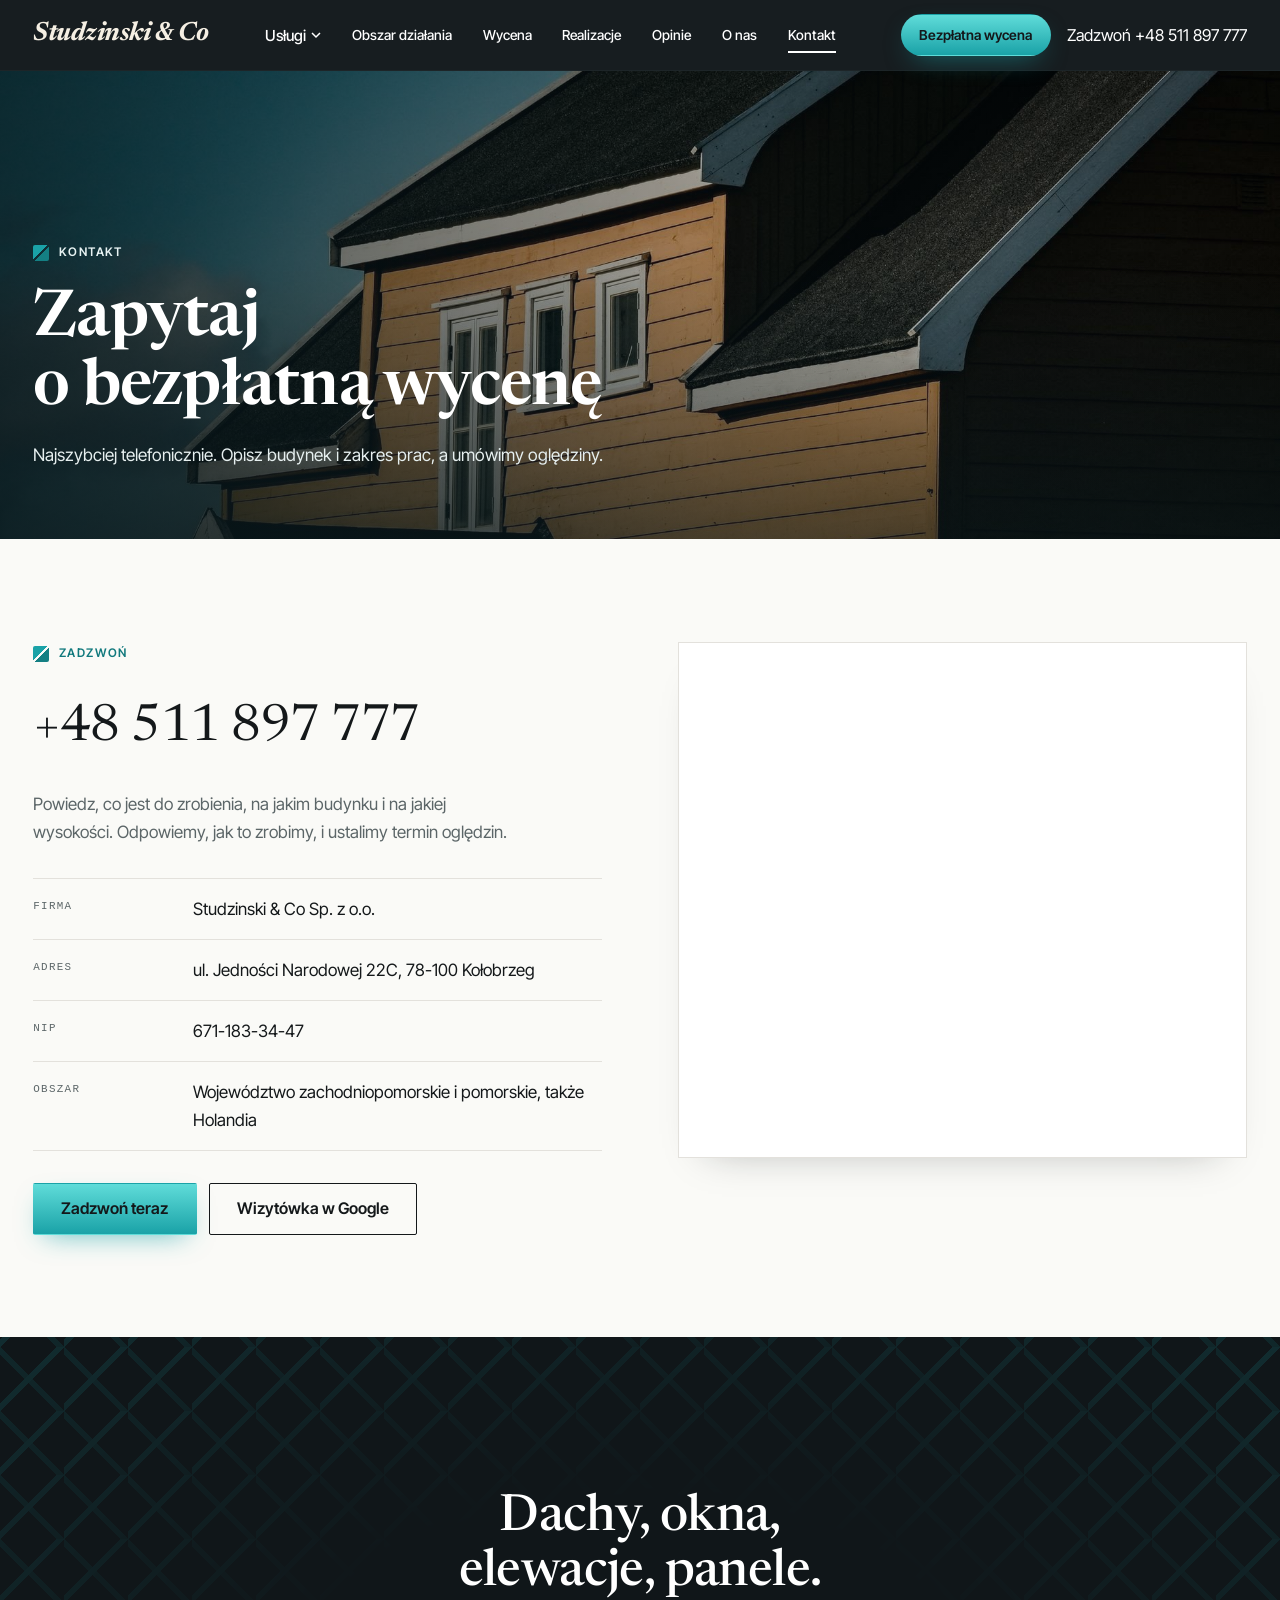
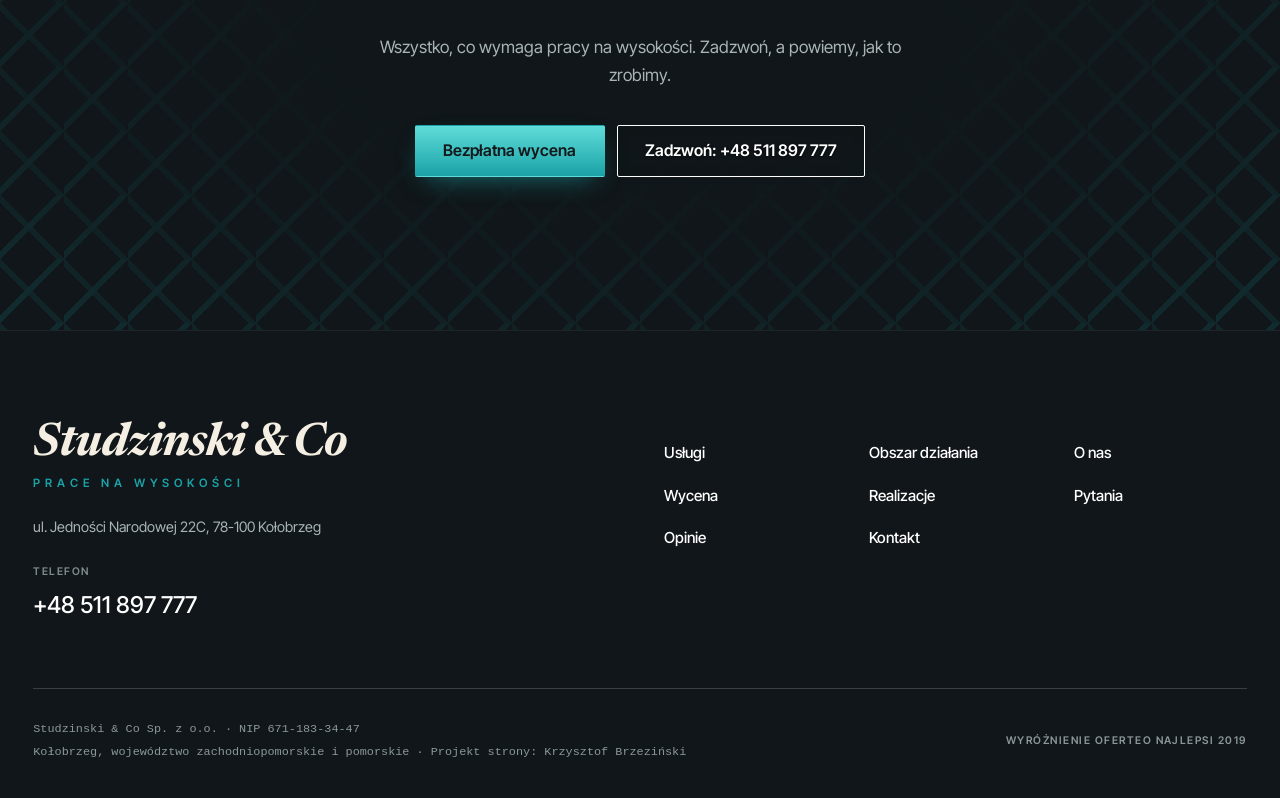
==== commit 60156704: "[claude-edit][cmt:9d4d20fb-13fe-40dc-82ea-aa2702d0b0c8] Demo przebudowane 1:1 w układzie swellroofin" ====
--- a/kontakt.html
+++ b/kontakt.html
@@ -1,110 +1,78 @@
 <!DOCTYPE html>
 <html lang="pl">
 <head>
-<meta charset="UTF-8">
+<meta charset="utf-8">
 <meta name="viewport" content="width=device-width, initial-scale=1.0">
-<title>Kontakt - Studzinski &amp; Co</title>
-<meta name="description" content="Kontakt Studzinski &amp; Co - ul. Jedności Narodowej 22C, 78-100 Kołobrzeg">
-<link rel="canonical" href="https://kris20032.github.io/studzinski-co-sp-z-o-o/kontakt.html">
+<title>Kontakt - Studzinski &amp; Co · Kołobrzeg</title>
+<meta name="description" content="Kontakt ze Studzinski &amp; Co: telefon +48 511 897 777, ul. Jedności Narodowej 22C, Kołobrzeg. Bezpłatna wycena prac na wysokości.">
 <meta name="robots" content="noindex, nofollow">
+<meta name="theme-color" content="#101619">
 <meta property="og:type" content="website">
 <meta property="og:locale" content="pl_PL">
 <meta property="og:site_name" content="Studzinski &amp; Co">
-<meta property="og:title" content="Kontakt - Studzinski &amp; Co">
-<meta property="og:description" content="Kontakt Studzinski &amp; Co - ul. Jedności Narodowej 22C, 78-100 Kołobrzeg">
-<meta property="og:url" content="https://kris20032.github.io/studzinski-co-sp-z-o-o/kontakt.html">
-<meta property="og:image" content="https://kris20032.github.io/studzinski-co-sp-z-o-o/img/og.jpg">
+<meta property="og:title" content="Kontakt - Studzinski &amp; Co · Kołobrzeg">
+<meta property="og:description" content="Kontakt ze Studzinski &amp; Co: telefon +48 511 897 777, ul. Jedności Narodowej 22C, Kołobrzeg. Bezpłatna wycena prac na wysokości.">
+<meta property="og:url" content="https://impulseo-pl.github.io/studzinski-co-sp-z-o-o/kontakt.html">
+<meta property="og:image" content="https://impulseo-pl.github.io/studzinski-co-sp-z-o-o/img/og.jpg">
 <meta property="og:image:width" content="1200">
 <meta property="og:image:height" content="630">
 <meta name="twitter:card" content="summary_large_image">
 <link rel="preconnect" href="https://fonts.googleapis.com">
 <link rel="preconnect" href="https://fonts.gstatic.com" crossorigin>
-<link href="https://fonts.googleapis.com/css2?family=Space+Grotesk:wght@500;600;700&family=DM+Sans:opsz,wght@9..40,400;9..40,500;9..40,600&display=swap" rel="stylesheet">
-<link rel="stylesheet" href="assets/styles.css?v=e59473ec">
+<link href="https://fonts.googleapis.com/css2?family=Inter+Tight:wght@400;500;600;700&family=Newsreader:ital,opsz,wght@0,6..72,400;0,6..72,500;0,6..72,600;1,6..72,600;1,6..72,700&display=swap" rel="stylesheet">
+<link rel="stylesheet" href="assets/styles.css?v=20261117">
+<script type="application/ld+json">{"@context": "https://schema.org", "@type": "LocalBusiness", "name": "Studzinski & Co Sp. z o.o.", "url": "https://impulseo-pl.github.io/studzinski-co-sp-z-o-o/", "telephone": "+48511897777", "image": "https://impulseo-pl.github.io/studzinski-co-sp-z-o-o/img/og.jpg", "address": {"@type": "PostalAddress", "streetAddress": "ul. Jedności Narodowej 22C", "postalCode": "78-100", "addressLocality": "Kołobrzeg", "addressCountry": "PL"}, "areaServed": ["województwo zachodniopomorskie", "województwo pomorskie"], "sameAs": ["https://www.oferteo.pl/studzinski-co-sp-z-o-o/firma/3836160"]}</script>
 </head>
 <body>
-
-<header class="nav">
-  <div class="wrap nav-inner">
-    <a class="brand" href="index.html"><span class="name">Studzinski & Co</span><span class="sub">Kołobrzeg</span></a>
-    <nav class="nav-links">
-      <a href="oferta.html">Oferta</a>
-      <a href="realizacje.html">Realizacje</a>
-      <a href="o-nas.html">O nas</a>
-      <a href="kontakt.html" class="active" aria-current="page">Kontakt</a>
-      <a href="tel:+48511897777" class="btn btn-accent">Zadzwoń +48 511 897 777</a>
-    </nav>
-    <button class="nav-toggle" aria-label="Menu"><span></span><span></span><span></span></button>
-  </div>
-</header>
-
-<main>
+<a class="skip" href="#tresc">Przejdź do treści</a>
+<header class="subhead"><div class="wrap"><a class="mini-mark" href="index.html">Studzinski &amp; Co</a><nav class="nav" aria-label="Główne menu"><div class="has-drop"><a class="nav-item" href="oferta.html">Usługi <svg class="chev" viewBox="0 0 10 10" aria-hidden="true"><path d="M1 3l4 4 4-4" fill="none" stroke="currentColor" stroke-width="1.5"/></svg></a><div class="drop" role="menu"><p class="drop-cat">Elewacje i&nbsp;okna</p><a href="oferta.html#mycie-okien">Mycie okien na wysokości</a><a href="oferta.html#mycie-elewacji">Mycie elewacji</a><a href="oferta.html#malowanie-elewacji">Malowanie elewacji</a><a href="oferta.html#reklamy">Montaż i&nbsp;serwis reklam</a><p class="drop-cat">Dachy, fotowoltaika i&nbsp;konstrukcje</p><a href="oferta.html#fotowoltaika">Mycie paneli fotowoltaicznych</a><a href="oferta.html#czyszczenie-dachow">Czyszczenie dachów</a><a href="oferta.html#konstrukcje">Serwis konstrukcji stalowych</a><a href="oferta.html#montaz">Prace monterskie na wysokości</a><a class="drop-all" href="oferta.html">Cała oferta <span class="arr">→</span></a></div></div><a class="nav-item" href="index.html#obszar">Obszar działania</a><a class="nav-item" href="index.html#wycena">Wycena</a><a class="nav-item" href="realizacje.html">Realizacje</a><a class="nav-item" href="index.html#opinie">Opinie</a><a class="nav-item" href="o-nas.html">O nas</a><a class="nav-item" href="kontakt.html" aria-current="page">Kontakt</a></nav><div class="head-right"><a class="btn btn-teal btn-sm btn-pill" href="kontakt.html">Bezpłatna wycena</a><a class="head-phone" href="tel:+48511897777">Zadzwoń +48 511 897 777</a></div><button class="burger" type="button" aria-label="Otwórz menu"><span></span></button></div></header>
+<main id="tresc">
 <section class="pagehead">
-  <img src="img/ph3.jpg" alt="Studzinski &amp; Co - Zapytaj o wycenę" width="1600" height="1066" decoding="async">
-  <div class="wrap">
-    <span class="eyebrow">Kontakt</span>
-    <h1>Zapytaj o wycenę</h1>
-    <p>Odpowiemy na pytania i przygotujemy wycenę.</p>
-  </div>
-</section>
-<section>
-  <div class="wrap contact-grid">
-    <div class="reveal">
-      <span class="eyebrow">Dane kontaktowe</span>
-      <h2 style="margin:var(--space-4) 0 var(--space-6)">Studzinski & Co</h2>
-      <div class="info-list">
-        <div class="info-row"><div class="ic"><svg class="ico-tel" width="16" height="16" viewBox="0 0 24 24" fill="none" aria-hidden="true"><path d="M6.6 10.8a15.5 15.5 0 0 0 6.6 6.6l2.2-2.2a1 1 0 0 1 1-.24 11.4 11.4 0 0 0 3.6.58 1 1 0 0 1 1 1V20a1 1 0 0 1-1 1A17 17 0 0 1 3 4a1 1 0 0 1 1-1h3.5a1 1 0 0 1 1 1c0 1.25.2 2.46.58 3.6a1 1 0 0 1-.25 1l-2.23 2.2Z" fill="currentColor"/></svg></div><div><div class="lbl">Telefon</div><a class="val" href="tel:+48511897777">+48 511 897 777</a></div></div>
-        <div class="info-row"><div class="ic"><svg class="ico-pin" width="16" height="16" viewBox="0 0 24 24" fill="none" aria-hidden="true"><path d="M12 21s7-6.1 7-11.5A7 7 0 0 0 5 9.5C5 14.9 12 21 12 21Z" stroke="currentColor" stroke-width="1.6" fill="none"/><circle cx="12" cy="9.5" r="2.4" fill="currentColor"/></svg></div><div><div class="lbl">Adres</div><div class="val">ul. Jedności Narodowej 22C, 78-100 Kołobrzeg</div></div></div>
-      </div>
-    </div>
-    <div class="reveal">
-      <div class="form">
-        <h3 style="margin-bottom:var(--space-4)">Najszybciej telefonicznie</h3>
-        <p class="muted" style="margin-bottom:var(--space-5)">Zadzwoń, opisz pomysł, a my powiemy, co i jak. Bez zobowiązań.</p>
-        <a href="tel:+48511897777" class="btn btn-accent" style="justify-content:center">Zadzwoń: +48 511 897 777 <span class="arr">→</span></a>
-      </div>
-    </div>
-  </div>
-</section>
-<section style="padding-top:0">
-  <div class="wrap reveal">
-    <iframe class="map" title="Studzinski &amp; Co - Kołobrzeg" src="https://maps.google.com/maps?q=54.1585857%2C15.5441295&z=15&output=embed" loading="lazy" referrerpolicy="no-referrer-when-downgrade"></iframe>
-  </div>
+<img src="img/ph4.jpg" alt="Dom z dwuspadowym dachem na tle nieba" width="1880" height="1253" fetchpriority="high">
+<div class="wrap"><span class="eyebrow">Kontakt</span><h1>Zapytaj o&nbsp;bezpłatną wycenę</h1><p>Najszybciej telefonicznie. Opisz budynek i&nbsp;zakres prac, a&nbsp;umówimy oględziny.</p></div>
+</section><section class="sec sec-paper"><div class="wrap contact">
+<div class="rv"><span class="eyebrow">Zadzwoń</span><br><a class="c-big" href="tel:+48511897777">+48 511 897 777</a>
+<p style="margin-top:1.2rem;color:var(--slate);max-width:30rem">Powiedz, co jest do zrobienia, na jakim budynku i&nbsp;na jakiej wysokości. Odpowiemy, jak to zrobimy, i&nbsp;ustalimy termin oględzin.</p>
+<dl class="c-dl">
+<div><dt>Firma</dt><dd>Studzinski &amp; Co Sp. z&nbsp;o.o.</dd></div>
+<div><dt>Adres</dt><dd>ul. Jedności Narodowej 22C, 78-100 Kołobrzeg</dd></div>
+<div><dt>NIP</dt><dd>671-183-34-47</dd></div>
+<div><dt>Obszar</dt><dd>Województwo zachodniopomorskie i&nbsp;pomorskie, także Holandia</dd></div>
+</dl>
+<div class="btn-row" style="margin-top:2rem"><a class="btn btn-teal" href="tel:+48511897777">Zadzwoń teraz</a><a class="btn btn-line-dark" href="https://www.google.com/maps/place/Studzinski+%26+Co+Sp.+z+o.o./@54.1585857,15.5441295,17z/data=!4m6!3m5!1s0x470015842c6f5eef:0xadeb78a1c9bf9f6!8m2!3d54.1585857!4d15.5441295" target="_blank" rel="noopener">Wizytówka w&nbsp;Google</a></div>
+</div>
+<div class="map rv"><iframe title="Mapa: Studzinski &amp; Co, Kołobrzeg" src="https://maps.google.com/maps?q=Jedno%C5%9Bci%20Narodowej%2022C%2C%2078-100%20Ko%C5%82obrzeg&amp;z=15&amp;output=embed" loading="lazy" referrerpolicy="no-referrer-when-downgrade"></iframe></div>
+</div></section><section class="cta-dark on-dark">
+<div class="wrap rv">
+<h2>Dachy, okna, elewacje, panele.</h2>
+<p>Wszystko, co wymaga pracy na wysokości. Zadzwoń, a&nbsp;powiemy, jak to zrobimy.</p>
+<div class="btn-row"><a class="btn btn-teal" href="kontakt.html">Bezpłatna wycena</a><a class="btn btn-line-light" href="tel:+48511897777">Zadzwoń: +48 511 897 777</a></div>
+</div>
 </section>
 </main>
-
-<footer>
-  <div class="wrap">
-    <div class="foot-grid">
-      <div class="foot-brand">
-        <div class="name">Studzinski & Co</div>
-        <p>Myjemy okna i elewacje, czyścimy dachy i panele fotowoltaiczne, malujemy ściany budynków.</p>
-      </div>
-      <div class="foot-col">
-        <h4>Nawigacja</h4>
-        <a href="oferta.html">Oferta</a>
-        <a href="realizacje.html">Realizacje</a>
-        <a href="o-nas.html">O nas</a>
-        <a href="kontakt.html">Kontakt</a>
-      </div>
-      <div class="foot-col">
-        <h4>Kontakt</h4>
-        <a href="tel:+48511897777">+48 511 897 777</a>
-        <p>ul. Jedności Narodowej 22C, 78-100 Kołobrzeg</p>
-      <div class="foot-soc">
-        <a class="soc" href="https://www.google.com/maps/place/Studzinski+%26+Co+Sp.+z+o.o./@54.1585857,15.5441295,17z/data=!4m6!3m5!1s0x470015842c6f5eef:0xadeb78a1c9bf9f6!8m2!3d54.1585857!4d15.5441295" target="_blank" rel="noopener" aria-label="Google - Studzinski &amp; Co"><svg viewBox="0 0 24 24" aria-hidden="true" focusable="false"><path d="M12.48 10.92v3.28h7.84c-.24 1.84-.853 3.187-1.787 4.133-1.147 1.147-2.933 2.4-6.053 2.4-4.827 0-8.6-3.893-8.6-8.72s3.773-8.72 8.6-8.72c2.6 0 4.507 1.027 5.907 2.347l2.307-2.307C18.747 1.44 16.133 0 12.48 0 5.867 0 .307 5.387.307 12s5.56 12 12.173 12c3.573 0 6.267-1.173 8.373-3.36 2.16-2.16 2.84-5.213 2.84-7.667 0-.76-.053-1.467-.173-2.053H12.48z" fill="currentColor"/></svg></a>
-      </div>
-      </div>
-    </div>
-    <div class="foot-bot">
-      <span>© 2026 Studzinski & Co</span>
-      <span>Projekt strony: <a class="foot-credit" href="https://impulseo.pl" target="_blank" rel="noopener">Impulseo</a></span>
-    </div>
-  </div>
+<footer class="foot">
+<div class="wrap">
+<div class="foot-grid">
+<div>
+<a class="foot-name" href="index.html">Studzinski &amp; Co<small>Prace na wysokości</small></a>
+<p class="foot-addr">ul. Jedności Narodowej 22C, 78-100 Kołobrzeg</p>
+<span class="foot-lab">Telefon</span>
+<a class="foot-phone" href="tel:+48511897777">+48 511 897 777</a>
+</div>
+<nav class="foot-menu" aria-label="Stopka">
+<a href="oferta.html">Usługi</a><a href="index.html#obszar">Obszar działania</a><a href="o-nas.html">O nas</a>
+<a href="index.html#wycena">Wycena</a><a href="realizacje.html">Realizacje</a><a href="index.html#faq">Pytania</a>
+<a href="index.html#opinie">Opinie</a><a href="kontakt.html">Kontakt</a>
+</nav>
+</div>
+<div class="foot-bottom">
+<div>Studzinski &amp; Co Sp. z&nbsp;o.o. · NIP 671-183-34-47<br>Kołobrzeg, województwo zachodniopomorskie i&nbsp;pomorskie · Projekt strony: Krzysztof Brzeziński</div>
+<div class="foot-badge">Wyróżnienie Oferteo Najlepsi 2019</div>
+</div>
+</div>
 </footer>
-<div class="sticky-call"><a class="sc-call" href="tel:+48511897777"><svg class="ico-tel" width="16" height="16" viewBox="0 0 24 24" fill="none" aria-hidden="true"><path d="M6.6 10.8a15.5 15.5 0 0 0 6.6 6.6l2.2-2.2a1 1 0 0 1 1-.24 11.4 11.4 0 0 0 3.6.58 1 1 0 0 1 1 1V20a1 1 0 0 1-1 1A17 17 0 0 1 3 4a1 1 0 0 1 1-1h3.5a1 1 0 0 1 1 1c0 1.25.2 2.46.58 3.6a1 1 0 0 1-.25 1l-2.23 2.2Z" fill="currentColor"/></svg> Zadzwoń</a><a class="sc-quote" href="kontakt.html">Zobacz nasze realizacje</a></div>
-<div class="demo-wazne" data-do="2026-11-23" data-cykl="3" hidden><svg class="dw-ico" width="13" height="13" viewBox="0 0 24 24" fill="none" aria-hidden="true"><circle cx="12" cy="12" r="8.6" stroke="currentColor" stroke-width="1.8"/><path d="M12 7.2V12l3.3 2" stroke="currentColor" stroke-width="1.8" stroke-linecap="round"/></svg><span class="dw-txt"></span></div>
-
-<script src="assets/main.js"></script>
+<div class="mnav" aria-label="Menu"><div class="mnav-top"><span class="mini-mark">Studzinski &amp; Co</span><button class="mnav-close" type="button" aria-label="Zamknij menu">×</button></div><a class="mcat" href="oferta.html">Wszystkie usługi</a><p class="mcat">Elewacje i&nbsp;okna</p><a href="oferta.html#mycie-okien">Mycie okien na wysokości</a><a href="oferta.html#mycie-elewacji">Mycie elewacji</a><a href="oferta.html#malowanie-elewacji">Malowanie elewacji</a><a href="oferta.html#reklamy">Montaż i&nbsp;serwis reklam</a><p class="mcat">Dachy, fotowoltaika i&nbsp;konstrukcje</p><a href="oferta.html#fotowoltaika">Mycie paneli fotowoltaicznych</a><a href="oferta.html#czyszczenie-dachow">Czyszczenie dachów</a><a href="oferta.html#konstrukcje">Serwis konstrukcji stalowych</a><a href="oferta.html#montaz">Prace monterskie na wysokości</a><p class="mcat">Firma</p><a href="realizacje.html">Realizacje</a><a href="o-nas.html">O nas</a><a href="index.html#obszar">Obszar działania</a><a href="index.html#opinie">Opinie</a><a href="kontakt.html">Kontakt</a><a class="btn btn-teal" href="kontakt.html">Bezpłatna wycena</a><a class="btn btn-line-light" href="tel:+48511897777">Zadzwoń +48 511 897 777</a></div>
+<div class="sticky-call"><a class="sc-call" href="tel:+48511897777">Zadzwoń</a><a class="sc-quote" href="kontakt.html">Bezpłatna wycena</a></div>
+<script src="assets/main.js?v=20261117"></script>
 </body>
 </html>
--- a/assets/styles.css
+++ b/assets/styles.css
@@ -1,1849 +1,426 @@
-/* ============================================================
-   STOLBASZ — premium, architektoniczny B2B fit-out
-   Jasna paleta, zero brązu. System wg premium-web-craft.
-   Projekt strony: Impulseo (impulseo.pl)
-   ============================================================ */
-
+/* Studzinski & Co - demo w układzie referencji (pas nazwy nad menu, ciemny pas zaufania,
+   o firmie, opinie, ciemna przeglądarka zleceń, wstęga realizacji, wycena, usługi w dwóch panelach,
+   dlaczego my, obszar, FAQ, ciemne CTA, ciemna stopka). Jedna paleta, jeden akcent. */
 :root{
-  /* PALETA — jasna, architektoniczna, chłodna */
-  --paper:#F4F6F8;          /* główne tło */
-  --paper-2:#E7EBEF;        /* sekcje alternatywne (chłodny jasny szary) */
-  --paper-3:#E7EBEF;        /* delikatne wypełnienia */
-  --ink:#15212E;            /* tekst główny — chłodny grafit */
-  --ink-soft:#243443;       /* nagłówki drugorzędne */
-  --muted:#6B7785;          /* tekst poboczny */
-  --line:rgba(21,33,46,.12);/* hairline */
-  --accent:#E8A317;         /* stonowany petrol-slate — jedyny akcent */
-  --accent-d:#C9870C;
-  --accent-soft:rgba(232,163,23,.10);
-  --dark:#15212E;           /* sekcje ciemne (stopka/CTA) */
-
-  /* HOVER ZDJĘĆ — JEDEN standard dla całego silnika (decyzja K. 04.08.2026, artefakt z wariantami).
-     AKTUALNE (K.+Szymon 09.08.2026, wybór z artefaktu 6 wariantów): zoom 1.05 przy 1.4s -
-     przy tak długim czasie mocniejszy kadr NIE skacze, tylko „oddycha". Poprzedni standard
-     (1.02 / .55s z 04.08) odbierany jako dynamiczny i szybki.
-     Spoczynek lekko przygaszony, ale TYLKO tam, gdzie jest mysz (@media hover:hover) —
-     na telefonie zdjęcia zostają w pełnej jasności. */
-  --img-zoom:1.05;                   /* K.+Szymon 09.08: wariant F z artefaktu porównawczego */
-  --img-rest:brightness(.95) saturate(.99);
-  --img-hot:brightness(1.06) saturate(1.05);
-  --img-dur:1.4s;                    /* K.+Szymon 09.08 (wariant F): powoli = elegancko */
-  --img-ease:cubic-bezier(.16,.84,.44,1);  /* miękki ogon, efekt „oddychania" */
-
-  /* ODSTĘPY — skala 4/8 */
-  --space-1:4px; --space-2:8px; --space-3:12px; --space-4:16px; --space-5:24px;
-  --space-6:32px; --space-7:48px; --space-8:64px; --space-9:96px; --space-10:128px;
-
-  /* TYPOGRAFIA — fluid clamp() (skala podbita 16.07.2026: większe, czytelniejsze litery — uwaga Adama) */
-  --text-sm:clamp(.9rem,.87rem + .12vw,1rem);
-  --text-base:clamp(1.08rem,1.04rem + .18vw,1.2rem);
-  --text-lg:clamp(1.24rem,1.15rem + .34vw,1.44rem);
-  --text-h3:clamp(1.34rem,1.22rem + .55vw,1.66rem);
-  --text-h2:clamp(2.1rem,1.66rem + 2.1vw,3.1rem);
-  --text-h1:clamp(2.9rem,2.1rem + 4vw,5.1rem);
-
-  /* PROMIENIE — architektoniczne, raczej ostre */
-  --r-sm:3px; --r-md:6px; --r-lg:10px;
-
-  /* RUCH */
-  --ease:cubic-bezier(.25,.46,.45,.94); --dur:.24s;
-
-  /* CIENIE — miękkie, warstwowe */
-  --sh-sm:0 1px 2px rgba(16,24,32,.04), 0 2px 8px rgba(16,24,32,.05);
-  --sh-md:0 2px 6px rgba(16,24,32,.05), 0 12px 28px -8px rgba(16,24,32,.12);
-  --sh-lg:0 6px 14px rgba(16,24,32,.07), 0 26px 56px -18px rgba(16,24,32,.22);
-
-  --hairline:1px solid var(--line);
-
-  --font-display:'Space Grotesk','Inter',sans-serif;
-  --font-body:'DM Sans','Inter',sans-serif;
-}
-
-*{box-sizing:border-box;margin:0;padding:0}
-html{scroll-behavior:smooth}
-body{
-  font-family:var(--font-body);
-  font-size:var(--text-base);
-  line-height:1.65;
-  color:var(--ink);
-  background:var(--paper);
-  -webkit-font-smoothing:antialiased;
-  text-rendering:optimizeLegibility;
-}
-img{max-width:100%;height:auto;display:block}  /* height:auto = width/height z atrybutów trzyma proporcje (TOP#12) */
-a{color:inherit;text-decoration:none}
-
-.wrap{width:min(92%,1180px);margin-inline:auto}
-section{padding-block:clamp(52px,6.5vw,96px)}
-
-h1,h2,h3{font-family:var(--font-display);font-weight:700;line-height:1.08;letter-spacing:-.02em;color:var(--ink)}
-h1{font-size:var(--text-h1);letter-spacing:-.035em}
-h2{font-size:var(--text-h2);letter-spacing:-.025em}
-h3{font-size:var(--text-h3)}
-/* MIARA — długość wiersza. WCAG 2.2 SC 1.4.8: max 80 znaków; Butterick: 45–90.
-   68ch daje realnie 72–78 znaków polskiego tekstu, czyli z zapasem pod granicą.
-   Wcześniej limit miał TYLKO <p> — <li>, <blockquote> i <dd> nie miały żadnego,
-   i to jedyny powód, dla którego 23 bloki na dwóch oddanych stronach jadą po
-   83–106 znaków w wierszu (pomiar 07.08.2026, bramka `miara`).
-   ⚠️ Listy i definicje ograniczamy TYLKO bez klasy: `ul`/`ol` z klasą to u nas
-   układ (siatki kafli, menu), a nie tekst ciągły — tam miarę wyznacza układ. */
-/* 60ch, nie 68ch (K. 10.08): po zmianie fontów na węższe kroje (DM Sans i spółka)
-   w 68ch mieściło się ~90 znaków - bramka pikselowa słusznie zgłaszała przekroczenie
-   granicy 80. Pomiar na żywej przeglądarce: 60ch = 90 znaków, 53ch = ~78 znaków, czyli normę WCAG 1.4.8. */
-:root{ --miara:53ch }
-p{max-width:min(100%,var(--miara))}
-blockquote,
-ul:not([class])>li, ol:not([class])>li,
-dl:not([class])>dd{max-width:min(100%,var(--miara))}
-
-/* ⚠️ Świadomie BEZ wyjątku `.tile p,.card p,.svc p{max-width:none}`, choć nasuwa się sam:
-   te akapity BYŁY już ograniczone (stare `p{max-width:65ch}`), więc „wyjątek" nie odblokowałby
-   niczego nowego — tylko ROZLUŹNIŁ stan sprzed zmiany na wszystkich demach naraz.
-   `figcaption` żadna z reguł wyżej nie dotyczy, więc też nie potrzebuje zwolnienia. */
-
-/* ŁAMANIE. `balance` wyrównuje długości wierszy w nagłówku, `pretty` pilnuje ostatniego
-   wiersza akapitu, żeby nie został w nim jeden wyraz. Obsługiwane od Chrome 117 /
-   Safari 17.5; starsze przeglądarki po prostu ignorują tę własność.
-   `text-wrap:pretty` nie występowało dotąd ANI RAZ w silniku ani w repo klientów. */
-h1,h2,h3,.lead,.lede{text-wrap:balance}
-p,li,blockquote,dd{text-wrap:pretty}
-
-.eyebrow{
-  font-family:var(--font-body);
-  font-size:var(--text-sm);
-  font-weight:600;
-  letter-spacing:.18em;
-  text-transform:uppercase;
-  color:var(--accent);
-  display:inline-flex;align-items:center;gap:var(--space-3);
-}
-/* flex:none + margin-top = kreska trzyma się PIERWSZEJ linii. Wcześniej align-items:center
-   centrowało ją względem całego bloku i przy zawinięciu (długi kicker typu
-   „…WNĘTRZ · LESZNO · OD 2019") druga linia lądowała z brzydkim wcięciem. */
-.eyebrow{align-items:flex-start}
-.eyebrow>*,.eyebrow{text-wrap:balance}   /* dlugi kicker lamal sie na sierote typu samo „2019" w drugiej linii */
-.eyebrow::before{content:"";width:28px;height:1px;background:var(--accent);display:inline-block;flex:none;margin-top:.62em}
-
-.muted{color:var(--muted)}
-.lead{font-size:var(--text-lg);line-height:1.55;color:var(--ink-soft);max-width:50ch}
-
-/* ---------- BUTTONS ---------- */
-.btn{
-  display:inline-flex;align-items:center;gap:var(--space-2);
-  font-weight:600;font-size:var(--text-sm);letter-spacing:.02em;
-  padding:var(--space-4) var(--space-6);
-  border-radius:var(--r-sm);
-  transition:transform var(--dur) var(--ease),box-shadow var(--dur) var(--ease),background var(--dur) var(--ease);
-  cursor:pointer;border:1px solid transparent;
-}
-.btn-accent{background:var(--accent);color:#fff;box-shadow:var(--sh-sm)}
-.btn-accent:hover{background:var(--accent-d);transform:translateY(-2px);box-shadow:var(--sh-md)}
-.btn-accent:active{transform:translateY(0);box-shadow:var(--sh-sm)}
-.btn-ghost{background:transparent;color:var(--ink);border-color:var(--line)}
-.btn-ghost:hover{border-color:var(--accent);color:var(--accent);transform:translateY(-2px)}
-.btn-light{background:#fff;color:var(--ink);box-shadow:var(--sh-sm)}
-.btn-light:hover{transform:translateY(-2px);box-shadow:var(--sh-md)}
-.btn .arr{transition:transform var(--dur) var(--ease)}
-.btn:hover .arr{transform:translateX(4px)}
-
-/* ---------- NAV ---------- */
-.nav{
-  position:sticky;top:0;z-index:50;
-  background:color-mix(in srgb,var(--paper) 88%,transparent);
-  backdrop-filter:saturate(140%) blur(10px);
-  border-bottom:var(--hairline);
-}
-.nav-inner{display:flex;align-items:center;justify-content:space-between;gap:var(--space-5);height:72px}
-/* ANTY-NACHODZENIE (K. 05.08.2026): długa nazwa firmy + przycisk z pełnym numerem nie mieściły się w pasku
-   i flex ściskał linki PONIŻEJ ich treści - "Kontakt" wchodził na ramkę "Zadzwoń +48 ...". Teraz ustępuje
-   nazwa marki (skrót wielokropkiem), a menu i przycisk nigdy się nie kurczą ani nie zachodzą na siebie. */
-.brand{display:flex;flex-direction:column;line-height:1;min-width:0;flex:0 1 auto}
-.brand .name{font-family:var(--font-display);font-weight:800;font-size:1.35rem;letter-spacing:.04em;white-space:nowrap;overflow:hidden;text-overflow:ellipsis}
-.brand .sub{font-size:.62rem;letter-spacing:.34em;text-transform:uppercase;color:var(--muted);margin-top:5px;white-space:nowrap;overflow:hidden;text-overflow:ellipsis}
-.nav-links{display:flex;align-items:center;gap:var(--space-6);flex:0 0 auto}
-.nav-links a{font-size:var(--text-sm);font-weight:500;color:var(--ink-soft);position:relative;padding-block:4px;white-space:nowrap;transition:color var(--dur) var(--ease)}
-.nav-links a::after{content:"";position:absolute;left:0;bottom:0;width:0;height:1.5px;background:var(--accent);transition:width var(--dur) var(--ease)}
-.nav-links a:hover,.nav-links a.active{color:var(--ink)}
-.nav-links a:hover::after,.nav-links a.active::after{width:100%}
-.nav-links .btn{padding:var(--space-2) var(--space-5)}
-/* przyciski w nav: właściwy kolor (przebij .nav-links a) + bez podkreślenia */
-.nav-links a.btn-accent{color:#fff}
-.nav-links a.btn-ghost,.nav-links a.btn-light{color:var(--ink)}
-/* CTA w pasku: NIE podkreślenie spod linków menu, ale ten sam przelatujący błysk,
-   co na wszystkich innych przyciskach (zgłoszenie K. 13.08.2026 - „na hero jest efekt
-   światła przechodzącego przez przycisk, na navbarze go nie ma, a mają być identyczne").
-   Reguła `.nav-links a::after` jest silniejsza od `.btn::after`, więc trzeba jej
-   geometrię wyzerować i wpisać połysk z nazwy - samo `display:none` gasiło efekt. */
-.nav-links a.btn::after{
-  display:block;content:"";position:absolute;inset:0;z-index:-1;pointer-events:none;
-  width:auto;height:auto;border-radius:inherit;   /* kasuje geometrię podkreślenia (width:0;height:1.5px) */
-  background:linear-gradient(100deg,transparent 32%,rgba(255,255,255,.20) 50%,transparent 68%);
-  translate:-120% 0}
-@media (prefers-reduced-motion:no-preference){
-  .nav-links a.btn:hover::after{translate:120% 0;transition:translate .75s var(--mt-ease,cubic-bezier(.16,.84,.44,1))}
-}
-.nav-toggle{display:none;background:none;border:none;cursor:pointer;flex-direction:column;gap:5px;padding:8px}
-.nav-toggle span{width:24px;height:2px;background:var(--ink);transition:var(--dur)}
-/* Ciasny zakres MIĘDZY menu mobilnym a pełnym pulpitem: zbijamy odstępy i nazwę marki,
-   żeby wszystko zmieściło się naturalnie, zanim w ogóle dojdzie do skracania wielokropkiem. */
-@media(max-width:1280px) and (min-width:921px){
-  .nav-links{gap:var(--space-4)}
-  .nav-links .btn{padding:var(--space-2) var(--space-4)}
-  .brand .name{font-size:1.15rem}
-}
-
-/* ---------- HERO (split) ---------- */
-.hero{position:relative;overflow:hidden;border-bottom:var(--hairline)}
-.hero-grid{display:grid;grid-template-columns:1.05fr .95fr;gap:clamp(24px,4vw,60px);align-items:center;
-  padding-block:clamp(36px,4.5vw,64px)}
-.hero-copy .eyebrow{margin-bottom:var(--space-5)}
-.hero-copy h1{margin-bottom:var(--space-5)}
-.hero-copy .lead{margin-bottom:var(--space-7)}
-.hero-actions{display:flex;flex-wrap:wrap;gap:var(--space-4)}
-.hero-art{position:relative;aspect-ratio:4/3;border-radius:var(--r-lg);overflow:hidden;box-shadow:var(--sh-lg)}
-.hero-art img{width:100%;height:100%;object-fit:cover}
-.hero-art::after{content:"";position:absolute;inset:0;background:linear-gradient(180deg,transparent 55%,rgba(18,24,28,.28))}
-.hero-badge{position:absolute;left:var(--space-5);bottom:var(--space-5);z-index:2;
-  background:rgba(252,252,251,.94);backdrop-filter:blur(4px);
-  border-radius:var(--r-md);padding:var(--space-4) var(--space-5);box-shadow:var(--sh-md);max-width:78%}
-.hero-badge strong{display:block;font-family:var(--font-display);font-size:1rem;letter-spacing:-.01em}
-.hero-badge span{font-size:var(--text-sm);color:var(--muted)}
-
-/* ---------- HERO duży / kinowy (strona główna) ---------- */
-.hero-cine{position:relative;min-height:clamp(560px,82vh,840px);min-height:clamp(560px,82svh,840px);display:flex;align-items:center;overflow:hidden;border-bottom:var(--hairline)}
-.hero-cine>img{position:absolute;inset:0;width:100%;height:100%;object-fit:cover;z-index:0}
-.hero-cine::after{content:"";position:absolute;inset:0;z-index:1;
-  background:linear-gradient(95deg,rgba(13,18,23,.86) 0%,rgba(13,18,23,.64) 32%,rgba(13,18,23,.24) 62%,rgba(13,18,23,.04) 100%)}
-.hero-cine .wrap{position:relative;z-index:2;padding-block:var(--space-8)}
-.hero-cine .hero-copy{max-width:660px}
-.hero-cine .eyebrow{color:#fff;margin-bottom:var(--space-5)}
-.hero-cine .eyebrow::before{background:#fff}
-.hero-cine h1{color:#fff;margin-bottom:var(--space-5);font-size:clamp(2.9rem,2rem + 4.4vw,5.2rem);text-wrap:balance}
-.hero-cine .lead{color:rgba(255,255,255,.92);max-width:48ch;margin-bottom:var(--space-7)}
-.hero-cine .hero-actions{display:flex;flex-wrap:wrap;gap:var(--space-4)}
-/* NISKIE OKNO (laptop z dokiem i paskami przeglądarki ma ~700-780 px wysokości widoku):
-   H1 do 5.2rem + długi lead nie mieściły się i przyciski wypadały POD krawędź ekranu -
-   klient widział stronę bez ani jednego CTA. Skalujemy w dół, zamiast przycinać treść. */
-@media(min-width:821px) and (max-height:820px){
-  .hero-cine{min-height:clamp(520px,94svh,780px)}
-  .hero-cine .wrap{padding-block:var(--space-6)}
-  .hero-cine h1{font-size:clamp(2.2rem,1.5rem + 2.6vw,3.6rem);margin-bottom:var(--space-4)}
-  .hero-cine .eyebrow{margin-bottom:var(--space-4)}
-  .hero-cine .lead{margin-bottom:var(--space-5);max-width:44ch}
-}
-@media(max-width:680px){
-  .hero-cine{min-height:clamp(520px,76vh,640px);min-height:clamp(520px,76svh,640px);align-items:flex-end}
-  .hero-cine::after{background:linear-gradient(0deg,rgba(13,18,23,.9) 6%,rgba(13,18,23,.45) 55%,rgba(13,18,23,.25) 100%)}
-  .hero-cine .wrap{padding-bottom:var(--space-9)}
-  /* TELEFON (~90% oglądających): lead potrafił zająć 8 linii i zepchnąć CTA poza pierwszy ekran.
-     Zwężamy interlinię i skalę - treści nie ucinamy, bo to ona sprzedaje. */
-  .hero-cine .lead{font-size:.98rem;line-height:1.5;margin-bottom:var(--space-5)}
-  .hero-cine .eyebrow{font-size:.72rem;letter-spacing:.13em;margin-bottom:var(--space-4)}
-  .hero-cine .eyebrow::before{width:20px}
-  .hero-cine h1{margin-bottom:var(--space-4)}
-}
-
-/* full-bleed hero variant (podstrony) */
-.pagehead{position:relative;min-height:46vh;min-height:46svh;display:flex;align-items:flex-end;overflow:hidden;border-bottom:var(--hairline)}
-.pagehead img{position:absolute;inset:0;width:100%;height:100%;object-fit:cover}
-/* 10.08.2026 (decyzja K.): mocniejsze przyciemnienie + cień pod tekstem. Bramka mierzyła na
-   nagłówkach podstron 3,38-3,43:1 przy wymaganych 4,5 — jasne zdjęcie (hala, śnieg, niebo)
-   podchodziło pod biały tekst. Zdjęcia klientów są różne, więc kontrast musi dawać WARSTWA,
-   a nie szczęśliwy dobór kadru. */
-.pagehead::after{content:"";position:absolute;inset:0;background:linear-gradient(180deg,rgba(18,24,28,.40),rgba(18,24,28,.76))}
-.pagehead .wrap{position:relative;z-index:2;padding-block:var(--space-9);color:#fff}
-.pagehead h1{color:#fff;max-width:18ch;text-shadow:0 2px 16px rgba(0,0,0,.55)}
-.pagehead .eyebrow{color:#fff}
-.pagehead .eyebrow::before{background:#fff}
-.pagehead p{color:rgba(255,255,255,.92);margin-top:var(--space-4);max-width:54ch;text-shadow:0 1px 12px rgba(0,0,0,.5)}
-
-/* ---------- STRIP (pasek skrótów / liczby) ---------- */
-.strip{background:var(--dark);color:#fff}
-/* PASEK HASEŁ — standard 04.08.2026 (decyzja K.): 5 haseł w JEDNYM rzędzie, tekst WYŚRODKOWANY,
-   węższe marginesy boczne niż reszta strony (pasek ma iść szerzej), równe wysokości kolumn. */
-.strip .wrap{width:min(96%,1440px);display:grid;grid-template-columns:repeat(5,1fr);
-  gap:var(--space-5);padding-block:var(--space-7);align-items:stretch}
-.strip .item .k{font-family:var(--font-display);font-size:clamp(1.05rem,.82rem + .85vw,1.55rem);
-  font-weight:800;letter-spacing:-.02em;color:#fff;line-height:1.18;text-wrap:balance}
-.strip .item .v{font-size:var(--text-sm);color:rgba(255,255,255,.66);margin-top:var(--space-2);line-height:1.4}
-.strip .item{border-left:2px solid var(--accent);padding-inline:var(--space-4);
-  text-align:center;display:flex;flex-direction:column;justify-content:center}
-/* liczba kolumn = liczba haseł, żeby ostatnie nie zostawało samo w drugim rzędzie.
-   Klasę n-N nadaje multipage.py; domyślnie (bez klasy) pasek jest 5-kolumnowy. */
-.strip.n-2 .wrap{grid-template-columns:repeat(2,1fr)}
-.strip.n-3 .wrap{grid-template-columns:repeat(3,1fr)}
-.strip.n-4 .wrap{grid-template-columns:repeat(4,1fr);gap:var(--space-6)}
-.strip.n-4 .item .k{font-size:clamp(1.3rem,1rem + 1.1vw,2rem)}
-.strip.n-6 .wrap{grid-template-columns:repeat(6,1fr);gap:var(--space-4)}
-.strip.n-6 .item .k{font-size:clamp(.98rem,.8rem + .7vw,1.35rem)}
-/* równe łamanie: zamiast "długa linia + jedno słowo" obie linie zbliżonej długości */
-.strip .item .k{text-wrap:balance}
-
-/* ---------- SECTION HEAD ---------- */
-.head{max-width:48rem;margin-bottom:var(--space-8)}
-.head.center{margin-inline:auto;text-align:center}
-.head .eyebrow{margin-bottom:var(--space-4)}
-.head h2{margin-bottom:var(--space-4)}
-.head p{color:var(--muted);font-size:var(--text-lg);line-height:1.55}
-.head.center p{margin-inline:auto}
-
-/* ---------- INTRO SPLIT ---------- */
-.split{display:grid;grid-template-columns:.92fr 1.08fr;gap:clamp(28px,5vw,80px);align-items:center}
-.split.rev{grid-template-columns:1.08fr .92fr}
-.split.rev .split-art{order:-1}
-.split-art{position:relative;aspect-ratio:5/4;border-radius:var(--r-lg);overflow:hidden;box-shadow:var(--sh-lg)}
-.split-art img{width:100%;height:100%;object-fit:cover}
-.split-copy h2{margin-bottom:var(--space-5)}
-.split-copy p+p{margin-top:var(--space-4)}
-.split-copy .btn{margin-top:var(--space-6)}
-
-/* ---------- SERVICES (zakres) ---------- */
-.svc-grid{display:grid;grid-template-columns:repeat(auto-fit,minmax(280px,1fr));gap:var(--space-5)}
-.svc{background:#fff;border:var(--hairline);border-radius:var(--r-md);padding:var(--space-7) var(--space-6);
-  transition:transform var(--dur) var(--ease),box-shadow var(--dur) var(--ease),border-color var(--dur) var(--ease);
-  position:relative;overflow:hidden}
-.svc::before{content:"";position:absolute;left:0;top:0;width:3px;height:0;background:var(--accent);transition:height var(--dur) var(--ease)}
-.svc:hover{transform:translateY(-4px);box-shadow:var(--sh-md);border-color:transparent}
-.svc:hover::before{height:100%}
-.svc .ic{font-family:var(--font-display);font-size:.8rem;font-weight:700;letter-spacing:.12em;color:var(--accent);margin-bottom:var(--space-4)}
-.svc h3{margin-bottom:var(--space-3);font-size:1.22rem}
-.svc p{color:var(--muted);font-size:var(--text-base);line-height:1.6}
-
-/* big detailed service rows */
-.svc-row{display:grid;grid-template-columns:.8fr 1.2fr;gap:clamp(20px,4vw,60px);align-items:center;padding-block:var(--space-8)}
-.svc-row+.svc-row{border-top:var(--hairline)}
-.svc-row.rev{grid-template-columns:1.2fr .8fr}
-/* Naprzemienny układ wierszy oferty: co drugi wiersz ma zdjęcie po PRAWEJ.
-   Było `order:-1` — martwy kod, bo zdjęcie i tak jest pierwszym dzieckiem w HTML,
-   więc wszystkie wiersze wyglądały identycznie (zdjęcie zawsze z lewej), a `rev`
-   zmieniało tylko szerokość kolumn. Znalezione 29.07.2026 przy różnicowaniu kierunków
-   animacji (pomiar pozycji: art.mid 390/502 przy row.mid 756 — zawsze lewa strona). */
-.svc-row.rev .svc-row-art{order:2}
-.svc-row-art{aspect-ratio:4/3;border-radius:var(--r-md);overflow:hidden;box-shadow:var(--sh-md)}
-.svc-row-art img{width:100%;height:100%;object-fit:cover}
-.svc-row h3{font-size:1.5rem;margin-bottom:var(--space-4)}
-.svc-row .num{font-family:var(--font-display);font-size:.85rem;font-weight:700;letter-spacing:.14em;color:var(--accent);display:block;margin-bottom:var(--space-3)}
-.svc-row ul{list-style:none;margin-top:var(--space-4);display:flex;flex-direction:column;gap:var(--space-2)}
-.svc-row li{position:relative;padding-left:var(--space-5);color:var(--muted);font-size:var(--text-base)}
-.svc-row li::before{content:"";position:absolute;left:0;top:.62em;width:8px;height:1px;background:var(--accent)}
-
-/* ---------- GALLERY (realizacje) ---------- */
-.gallery{display:grid;grid-template-columns:repeat(12,1fr);gap:var(--space-4);grid-auto-rows:200px}
-/* GALERIA MASONRY — pionowe zdjęcia (portrety beauty/wellness) bez przycinania: kolumny, height auto */
-.gallery-masonry{column-count:3;column-gap:var(--space-4)}
-@media(max-width:900px){.gallery-masonry{column-count:2}}
-@media(max-width:560px){.gallery-masonry{column-count:1}}
-.gallery-masonry .m-tile{break-inside:avoid;margin:0 0 var(--space-4);padding:0;position:relative;overflow:hidden;border-radius:var(--r-md);border:1px solid var(--line)}
-.gallery-masonry .m-tile img{width:100%;height:auto;display:block}
-.gallery-masonry .m-tile .cap{position:absolute;left:0;right:0;bottom:0;padding:var(--space-4);color:#fff;background:linear-gradient(0deg,rgba(0,0,0,.55),transparent);font-size:var(--text-sm)}
-.gallery-masonry .m-tile .cap small{display:block;font-weight:400;opacity:.78;letter-spacing:.04em;text-transform:uppercase;font-size:.66rem;margin-top:3px}
-.tile{position:relative;overflow:hidden;border-radius:var(--r-md);box-shadow:var(--sh-sm);
-  transition:transform var(--dur) var(--ease),box-shadow var(--dur) var(--ease)}
-.tile img{width:100%;height:100%;object-fit:cover;
-  transition:transform var(--img-dur) var(--img-ease),filter var(--img-dur) var(--img-ease)}
-.tile:hover{box-shadow:var(--sh-md)}
-.tile .cap{position:absolute;left:0;right:0;bottom:0;padding:var(--space-5) var(--space-4) var(--space-4);
-  /* mocniejszy spad + cien pod tekstem: na JASNYCH zdjeciach klienta (biale fronty, sciany)
-     slaby gradient dawal kontrast ~1.5:1 zamiast wymaganych 3.6:1 (bramka wygladu, 10.08.2026) */
-  background:linear-gradient(transparent 10%,rgba(18,24,28,.55) 40%,rgba(18,24,28,.88) 68%,rgba(18,24,28,.99));color:#fff;
-  text-shadow:0 1px 2px rgba(0,0,0,.85),0 2px 10px rgba(0,0,0,.55);
-  font-size:var(--text-sm);font-weight:600;letter-spacing:.01em;
-  opacity:0;transform:translateY(8px);transition:var(--dur) var(--ease)}
-.tile:hover .cap{opacity:1;transform:translateY(0)}
-.tile .cap small{display:block;font-weight:400;opacity:.78;letter-spacing:.04em;text-transform:uppercase;font-size:.66rem;margin-top:3px}
-/* bento spans */
-.t-wide{grid-column:span 6}
-.t-tall{grid-column:span 6;grid-row:span 2}
-.t-std{grid-column:span 6}
-.t-third{grid-column:span 4}
-.t-two3{grid-column:span 8}
-
-/* ---------- TRUST / WIARYGODNOŚĆ ---------- */
-.trust{background:var(--paper-2)}
-.trust-grid{display:grid;grid-template-columns:repeat(auto-fit,minmax(240px,1fr));gap:var(--space-5);margin-top:var(--space-7)}
-.trust-card{background:#fff;border-radius:var(--r-md);padding:var(--space-7) var(--space-6);box-shadow:var(--sh-sm);border-top:3px solid var(--accent)}
-.trust-card .big{font-family:var(--font-display);font-size:clamp(1.8rem,1.3rem + 1.6vw,2.6rem);font-weight:800;letter-spacing:-.02em;color:var(--ink);line-height:1}
-.trust-card h3{font-size:1.12rem;margin:var(--space-3) 0 var(--space-2)}
-.trust-card p{color:var(--muted);font-size:var(--text-base);line-height:1.55}
-
-/* ---------- CTA band ---------- */
-.cta{background:var(--dark);color:#fff;position:relative;overflow:hidden}
-/* telefon w CTA: na ciemnym tle biały (domyślnie), rodziny z JASNYM tłem CTA
-   nadpisują to u siebie - wcześniej kolor siedział w stylu inline i wygrywał z rodziną. */
-.cta .btn-ghost-cta{color:#fff;border-color:rgba(255,255,255,.3)}
-.cta .wrap{display:grid;grid-template-columns:1.4fr .6fr;gap:var(--space-7);align-items:center;position:relative;z-index:2}
-.cta h2{color:#fff;max-width:20ch}
-.cta p{color:rgba(255,255,255,.74);margin-top:var(--space-4)}
-.cta-actions{display:flex;flex-direction:column;gap:var(--space-3);align-items:flex-start}
-.cta::before{content:"";position:absolute;right:-80px;top:-80px;width:360px;height:360px;border-radius:50%;
-  background:radial-gradient(circle,var(--accent-soft),transparent 70%)}
-
-/* ---------- CONTACT ---------- */
-.contact-grid{display:grid;grid-template-columns:.85fr 1.15fr;gap:clamp(28px,4vw,56px);align-items:start}
-.info-list{display:flex;flex-direction:column;gap:var(--space-2)}
-.info-row{display:flex;gap:var(--space-4);align-items:flex-start;padding-block:var(--space-4);border-bottom:var(--hairline)}
-.info-row .ic{flex:none;width:42px;height:42px;display:grid;place-items:center;border-radius:50%;
-  background:var(--accent-soft);color:var(--accent);font-size:1.05rem}
-.info-row .lbl{font-size:.72rem;letter-spacing:.14em;text-transform:uppercase;color:var(--muted)}
-.info-row .val{font-weight:600;font-size:var(--text-base);margin-top:2px}
-.info-row a.val:hover{color:var(--accent)}
-.map{border:none;border-radius:var(--r-lg);box-shadow:var(--sh-md);width:100%;height:100%;min-height:380px;filter:grayscale(.2) contrast(1.02)}
-.form{background:#fff;border:var(--hairline);border-radius:var(--r-lg);padding:clamp(24px,3vw,40px);box-shadow:var(--sh-sm)}
-.form .fld{margin-bottom:var(--space-5)}
-.form label{display:block;font-size:var(--text-sm);font-weight:600;margin-bottom:var(--space-2)}
-.form input,.form textarea{width:100%;font-family:inherit;font-size:var(--text-base);color:var(--ink);
-  padding:var(--space-4);border:var(--hairline);border-radius:var(--r-sm);background:var(--paper);transition:border-color var(--dur)}
-.form input:focus,.form textarea:focus{outline:none;border-color:var(--accent);background:#fff}
-.form textarea{resize:vertical;min-height:120px}
-.form .note{font-size:var(--text-sm);color:var(--muted);margin-top:var(--space-3)}
-
-/* ---------- FOOTER ---------- */
-footer{background:var(--dark);color:#fff;padding-block:var(--space-9) var(--space-6)}
-.foot-grid{display:grid;grid-template-columns:1.4fr 1fr 1fr;gap:var(--space-7);margin-bottom:var(--space-8)}
-.foot-brand .name{font-family:var(--font-display);font-weight:800;font-size:1.4rem;letter-spacing:.04em}
-.foot-brand p{color:rgba(255,255,255,.62);margin-top:var(--space-4);font-size:var(--text-base);max-width:38ch}
-.foot-col h4{font-size:.74rem;letter-spacing:.16em;text-transform:uppercase;color:rgba(255,255,255,.5);margin-bottom:var(--space-4)}
-.foot-col a,.foot-col p{display:block;color:rgba(255,255,255,.82);font-size:var(--text-base);margin-bottom:var(--space-3)}
-.foot-col a:hover{color:#fff}
-.foot-bot{border-top:1px solid rgba(255,255,255,.12);padding-top:var(--space-5);display:flex;justify-content:space-between;flex-wrap:wrap;gap:var(--space-3);
-  font-size:var(--text-sm);color:rgba(255,255,255,.55)}
-.foot-bot a:hover{color:#fff}
-/* Podpis w stopce = klikalny link do impulseo.pl (31.07.2026). Ma być WIDOCZNIE klikalny,
-   ale nie krzyczeć - stąd sam kolor jaśniejszy + delikatne podkreślenie na najeździe. */
-.foot-bot a.foot-credit{color:rgba(255,255,255,.78);text-decoration:none;border-bottom:1px solid rgba(255,255,255,.28)}
-.foot-bot a.foot-credit:hover{color:#fff;border-bottom-color:#fff}
-
-/* ---------- REVEAL ---------- */
-.reveal{opacity:0;transform:translateY(22px);transition:opacity .6s var(--ease),transform .6s var(--ease)}
-.reveal.in{opacity:1;transform:none}
-
-/* ---------- RESPONSIVE ---------- */
-@media(max-width:920px){
-  .hero-grid,.split,.split.rev,.svc-row,.svc-row.rev,.cta .wrap,.contact-grid,.foot-grid{grid-template-columns:1fr}
-  .split.rev .split-art,.svc-row.rev .svc-row-art{order:0}
-  .hero-art{aspect-ratio:16/10;max-height:420px}
-  .strip .wrap,.strip.n-2 .wrap,.strip.n-3 .wrap,.strip.n-4 .wrap,.strip.n-6 .wrap{grid-template-columns:repeat(2,1fr);gap:var(--space-6)}
-  .strip .item .k,.strip.n-6 .item .k{font-size:clamp(1.3rem,1.1rem + 1vw,2rem)}
-  .gallery{grid-auto-rows:180px}
-  .t-wide,.t-tall,.t-std,.t-third,.t-two3{grid-column:span 6}
-  .t-tall{grid-row:span 1}
-  .cta-actions{flex-direction:row;flex-wrap:wrap}
-  .foot-grid{gap:var(--space-6)}
-}
-@media(max-width:680px){
-  .nav-links{position:fixed;inset:72px 0 auto 0;background:var(--paper);flex-direction:column;align-items:stretch;
-    gap:0;padding:var(--space-4) 6%;border-bottom:var(--hairline);box-shadow:var(--sh-md);
-    transform:translateY(-120%);transition:transform var(--dur) var(--ease)}
-  .nav-links.open{transform:translateY(0)}
-  .nav-links a{padding-block:var(--space-4);border-bottom:var(--hairline)}
-  .nav-links .btn{margin-top:var(--space-3);justify-content:center}
-  .nav-toggle{display:flex}
-  .strip .wrap,.strip.n-2 .wrap,.strip.n-3 .wrap,.strip.n-4 .wrap,.strip.n-6 .wrap{grid-template-columns:1fr}
-  .gallery{grid-template-columns:repeat(6,1fr)}
-  .foot-grid{grid-template-columns:1fr}
-}
-@media(prefers-reduced-motion:reduce){
-  /* audyt 09.08 TOP#14: samo skrócenie duration przy animacji INFINITE = stroboskop
-     (pętla .01ms miga ekranem); iteration-count:1 gasi pętlę naprawdę. Pseudoelementy
-     też - tła hero (gastro/studio) animują ::before/img, blanket na * ich nie łapał. */
-  *,*::before,*::after{animation-duration:.01ms!important;animation-iteration-count:1!important;animation-delay:0s!important;transition:none!important}
-  .reveal{opacity:1!important;transform:none!important}
-  html{scroll-behavior:auto}
-}
-
-/* ============================================================
-   PREMIUM LAYER — destylat deep-researchu branż (anty-AI, spokój).
-   Zmienne STOLBASZ (--accent/--ink/--paper/--line/--dark). Ruch ledwo
-   zauważalny, krzywa cubic-bezier(.16,.84,.44,1); prefers-reduced-motion
-   pokryte blanketem wyżej. Karty hairline zamiast cieni = #1 sygnał „nie-AI".
-   ============================================================ */
-
-/* więcej oddechu między sekcjami (liderzy: 110-130px) */
-section{padding-block:clamp(64px,8vw,128px)}
-
-/* 1) Aksamitny reveal — dłuższa, miękka krzywa zamiast „skoku" */
-.reveal{transition:opacity .9s cubic-bezier(.16,.84,.44,1),transform .9s cubic-bezier(.16,.84,.44,1);will-change:opacity,transform}
-/* stagger TYLKO w galerii (tam pozycja = porządek dzieci) */
-.gallery .reveal:nth-child(2){transition-delay:.07s}
-.gallery .reveal:nth-child(3){transition-delay:.14s}
-.gallery .reveal:nth-child(4){transition-delay:.21s}
-.gallery .reveal:nth-child(5){transition-delay:.28s}
-.gallery .reveal:nth-child(6){transition-delay:.35s}
-
-/* 2) Hero STATYCZNY na .hero-cine — Ken Burns CAŁKIEM WYŁĄCZONY 26.06 (3. zgłoszenie Szymona).
-   GENEZA: animowanie scale na <img> hero z teksturami (cegły/framugi) re-samplinguje obraz
-   klatka po klatce → na części ekranów drobne drganie/shimmer = „heroshot się trzęsie".
-   translateY usunięto wcześniej, scale-only + will-change/GPU NIE wystarczyły do GWARANCJI gładkości.
-   Krzysztof zażądał pewności („make sure, że błąd się nie pojawi") > efekt. Zero animacji = 0% drgania.
-   Delikatny zoom zostaje TYLKO w pełnoekranowych hero gastro/studio (hg-bg/hs-bg — tło, inny
-   mechanizm, chwalone, nigdy nie zgłaszane). NIE wracać do KB na .hero-cine bez realnego testu
-   na sprzęcie klienta — to ryzyko regresji „trzęsienia”. */
-/* BEZPIECZNY "wow" na hero = jednorazowy FADE-IN (opacity), nie zoom.
-   opacity nie dotyka bitmapy → gładkie na KAŻDYM zdjęciu/ekranie/GPU, zero ryzyka migotania.
-   Geometryczny ruch (scale/translate) na .hero-cine jest ZAKAZANY (bramka pilnuje). */
-@keyframes heroFade{from{opacity:0}to{opacity:1}}
-.hero-cine>img{transform:none;animation:heroFade 1.1s ease-out both}
-
-/* 3) Akcentowy hairline pod nagłówkiem sekcji, który „rysuje się" przy wejściu */
-.head h2{position:relative;padding-bottom:18px}
-.head h2::after{content:"";position:absolute;left:0;bottom:0;height:1px;width:0;background:var(--accent);transition:width 1s cubic-bezier(.16,.84,.44,1) .15s}
-.head.center h2::after{left:50%;transform:translateX(-50%)}
-.head.reveal.in h2::after,.head.center.reveal.in h2::after{width:54px}
-
-/* 4) Karty HAIRLINE zamiast cieni/zaokrągleń (najmocniejszy anty-AI detal) */
-.svc{background:transparent;border:1px solid var(--line);border-radius:var(--r-sm);box-shadow:none}
-.svc:hover{box-shadow:none;border-color:var(--accent);transform:translateY(-3px)}
-.trust-card{background:transparent;box-shadow:none;border:1px solid var(--line);border-top:2px solid var(--accent);border-radius:var(--r-sm)}
-.tile{box-shadow:none;border-radius:var(--r-sm)}
-.tile:hover{box-shadow:none}
-
-/* 5) Sticky-nav kondensuje się po przewinięciu (sygnał dopracowania) */
-.nav{transition:box-shadow .4s ease,background .4s ease}
-.nav.is-stuck{box-shadow:0 1px 0 var(--line),0 14px 30px -24px rgba(0,0,0,.45)}
-.nav-inner{transition:height .35s var(--ease)}
-.nav.is-stuck .nav-inner{height:60px}
-
-/* 6) MANIFESTO — pełnoekranowy cytat-bohater (zastępuje generyczne „Dlaczego my") */
-.manifesto{background:var(--paper-2);text-align:center}
-.manifesto .wrap{max-width:60rem}
-.manifesto p{font-family:var(--font-display);font-style:italic;font-size:clamp(1.6rem,1rem + 2.4vw,2.8rem);line-height:1.32;color:var(--ink-soft);margin-inline:auto;max-width:26ch;position:relative;padding-top:var(--space-8)}
-.manifesto p::before{content:"";position:absolute;top:0;left:50%;transform:translateX(-50%);width:54px;height:1px;background:var(--accent)}
-.manifesto p span{color:var(--accent);font-style:italic}
-
-/* 7) GATEWAYS — 3 duże bramy-zdjęcia (zamiast paska menu usług) */
-.gateways{display:grid;grid-template-columns:repeat(3,1fr);gap:var(--space-4)}
-.gateway{position:relative;aspect-ratio:3/4;overflow:hidden;border-radius:var(--r-sm);display:block}
-.gateway img{width:100%;height:100%;object-fit:cover;
-  transition:transform var(--img-dur) var(--img-ease),filter var(--img-dur) var(--img-ease)}
-.gateway::after{content:"";position:absolute;inset:0;background:linear-gradient(180deg,transparent 38%,rgba(18,24,28,.74))}
-/* ===== HOVER ZDJĘĆ — jedno miejsce dla WSZYSTKICH kafli ze zdjęciem (K. 04.08.2026) ===== */
-@media(hover:hover){
-  .tile img,.gateway img,.m-tile img{filter:var(--img-rest)}
-  .tile:hover img,
-  .gateway:hover img,
-  .m-tile:hover img{transform:scale(var(--img-zoom));filter:var(--img-hot)}
-}
-.m-tile img{transition:transform var(--img-dur) var(--img-ease),filter var(--img-dur) var(--img-ease)}
-.gateway .g-ttl{position:absolute;left:0;right:0;bottom:0;z-index:2;padding:var(--space-6) var(--space-5);color:#fff;font-family:var(--font-display);font-size:1.45rem;letter-spacing:-.01em;line-height:1.15}
-.gateway .g-ttl small{display:block;font-family:var(--font-body);font-size:var(--text-sm);font-weight:400;opacity:.82;letter-spacing:.03em;margin-top:5px}
-@media(max-width:760px){.gateways{grid-template-columns:1fr}.gateway{aspect-ratio:16/10}}
-
-/* 8) LOGO klienta w nagłówku (gdy podane --logo) */
-/* 52px domyślnie (feedback Bartka 06.07.2026: 40px ginęło, uwaga padła 3x; ~56px sprawdzone na żywym demie anna-borowiec-makeup) */
-.brand-logo{height:64px;width:auto;max-width:300px;object-fit:contain;display:block}
-.nav.is-stuck .brand-logo{height:52px}
-@media(max-width:680px){.brand-logo{height:46px;max-width:210px}}
-
-
-/* === RWD: nagłówki na wąskich ekranach (dodane 17.07.2026 razem z fixem clamp) ===
-   Po przywróceniu działania clamp() dolna granica --text-h1 (2.9rem) rozpychała
-   dokument przy długich polskich słowach na telefonach. Tu ją zjeżdżamy. */
-@media (max-width:560px){
-  :root{
-    --text-h1:clamp(1.9rem, 1.15rem + 4.4vw, 2.7rem);
-    --text-h2:clamp(1.5rem, 1rem + 3vw, 2.1rem);
-  }
-  .hero-cine h1{font-size:clamp(1.9rem, 1.15rem + 4.4vw, 2.7rem)}
-  h1,h2{overflow-wrap:break-word}
-}
-
-/* GODZINY (godziny_grid z briefu) — dzień po lewej, godziny po prawej. Wcześniej BRAK stylu
-   powodował sklejenie "Poniedziałek-Piątek8:00-20:00" (dodane 2026-07-21). Neutralne dla dem bez grafiku. */
-.godz{display:flex;flex-direction:column;gap:2px;max-width:440px;margin-top:8px}
-.godz-row{display:flex;justify-content:space-between;align-items:baseline;gap:24px;padding:10px 0;border-bottom:1px solid var(--line)}
-.godz-row:last-child{border-bottom:0}
-.godz-row b{font-weight:600;color:var(--ink)}
-.godz-row span{color:var(--muted);white-space:nowrap}
-
-/* === FAQ (lekcja 08.08.2026) ===
-   Sekcja faq_klinika() trafia NIE tylko do rodziny „klinika" (multipage.py: także układ FACHOWCY),
-   a style leżały wyłącznie w families/klinika.css — u hydraulika/dekarza FAQ renderowało się jako
-   goła lista <details> z domyślnym trójkącikiem przeglądarki (wpadka: demo Instalatorstwo Gała).
-   Dlatego baza. Rodzina może to nadpisać na wierzchu. */
-.faq-list{max-width:48rem;margin:var(--space-8) auto 0;display:flex;flex-direction:column;gap:var(--space-3)}
-.faq-item{border:1px solid var(--line);border-radius:var(--r-md);background:var(--paper);padding:var(--space-4) var(--space-5)}
-.faq-item summary{font-family:var(--font-display);font-weight:600;color:var(--ink);cursor:pointer;list-style:none;display:flex;justify-content:space-between;gap:1rem}
-.faq-item summary::-webkit-details-marker{display:none}
-.faq-item summary::after{content:"+";color:var(--accent-d);font-weight:700;font-size:1.2rem;line-height:1}
-.faq-item[open] summary::after{content:"-"}
-.faq-item p{color:var(--ink-soft);font-size:var(--text-base);line-height:1.6;margin:var(--space-3) 0 0}
-
-/* === LICZBA OPINII PRZY SEKCJI OPINII (08.08.2026, wzorzec irismeble.pl, decyzja K.) ===
-   Trzy cytaty bez kontekstu czyta się jak „firma ma trzy opinie". Ta linijka mówi wprost,
-   ile ich jest naprawdę - dane i tak przychodzą z reconu i szły dotąd wyłącznie do hero.
-   Baza, nie rodzina: sekcja opinii renderuje się we WSZYSTKICH układach, a style opinii
-   leżą per rodzina - bez tego u części rodzin linijka byłaby gołym tekstem (ta sama pułapka
-   co z FAQ wyżej). Rodzina może nadpisać na wierzchu. */
-.op-meta{
-  text-align:center;margin:calc(var(--space-3) * -1) 0 var(--space-6);
-  color:var(--muted);font-size:var(--text-base);letter-spacing:.01em;
-}
-.op-meta .ico-star{color:var(--accent-d);margin-right:2px}
-
-/* --- licznik ważności DEMA (pomysł K. 09.08) - tylko wersje pokazowe --- */
-.demo-wazne{position:fixed;top:calc(var(--nav-h, 64px) + 14px);right:14px;z-index:95;
-  display:inline-flex;align-items:center;gap:.45em;
-  background:rgba(21,25,28,.82);color:#fff;font-size:.72rem;font-weight:600;letter-spacing:.01em;
-  padding:.42em .8em .42em .62em;border-radius:999px;backdrop-filter:saturate(140%) blur(8px);
-  border:1px solid rgba(255,255,255,.14);box-shadow:0 10px 24px -14px rgba(0,0,0,.6);
-  pointer-events:none;
-  /* NIE pokazuje się przy wejściu (K. 09.08) - wjeżdża dopiero po zejściu z hero */
-  opacity:0;transform:translateY(-10px);
-  transition:opacity .7s var(--ease),transform .7s var(--ease)}
-.demo-wazne.is-on{opacity:1;transform:none}
-.demo-wazne .dw-ico{flex:none;opacity:.85}
-.demo-wazne b{font-weight:700;font-variant-numeric:tabular-nums;color:#FFD9A3}
-.demo-wazne .dw-zeg{font-variant-numeric:tabular-nums;font-feature-settings:"tnum";
-  opacity:.72;margin-left:.15em;letter-spacing:.01em}
-.demo-wazne.is-pilne{background:rgba(150,32,28,.9);border-color:rgba(255,255,255,.2)}
-.demo-wazne .dw-pilne{color:#FFE0DE}
-@media(max-width:820px){.demo-wazne{top:auto;bottom:70px;right:10px}}
-
-/* --- pasek mini-opinii pod hero (audyt 09.08 TOP#27) - tylko przy realnych recenzjach --- */
-.opinie-mini{padding-block:0;border-bottom:var(--hairline)}
-.opinie-mini .om-row{display:grid;grid-template-columns:repeat(3,1fr);gap:var(--space-6);padding-block:var(--space-5)}
-.opinie-mini .om-item blockquote{font-size:var(--text-sm);color:var(--ink-soft);line-height:1.5;margin:0}
-.opinie-mini .om-autor{display:block;margin-top:var(--space-2);font-size:.78rem;font-weight:600;color:var(--muted);letter-spacing:.04em}
-@media(max-width:820px){.opinie-mini .om-row{grid-template-columns:1fr;gap:var(--space-4)}
-  .opinie-mini .om-item:nth-child(n+3){display:none}}
-
-/* --- AKCENT-TEKST (audyt 09.08 TOP#11/12, decyzja K.) ---------------------------
-   Kolor firmowy jest jasny, dopóki nie musi być literą. --accent zostaje żywy
-   (kreski, przyciski, pasek haseł); litera akcentowa na JASNYM tle bierze
-   --accent-text (dokleja palette_auto; domyślnie accent-d). Tylko color -
-   border/background/pseudo zostają żywe. Ciemna sekcja CTA = wyjątek. */
-:root{--accent-text:var(--accent-d)}
-.eyebrow, .svc .ic, .svc-row .num, .info-row .ic, .info-row a.val:hover,
-.manifesto p span, .faq-item summary::after, .op-meta .ico-star, .op-star,
-.fu-cta, .obszar-list li:hover, .btn-ghost:hover, .nav.nav-solid .brand .sub,
-.proces-os .pc-cur, .os-on .proces-os .proces-line > li.os-done .pno { color:var(--accent-text) }
-.cta .eyebrow { color:var(--accent) }
-
-/* --- dostępność (audyt 09.08 TOP#23, podzbiór bezpieczny) --- */
-html{scroll-padding-top:84px}                       /* kotwice nie chowają się pod sticky-nav */
-:focus-visible{outline:2px solid var(--accent-text);outline-offset:2px}  /* widoczny fokus tylko z klawiatury */
-main{display:block}
-
-/* --- kafelek „Zobacz opinie w Google" (K. 09.08) - znak marki zamiast gołego linku --- */
-.op-meta{text-align:center;max-width:none;margin-inline:auto}
-.op-google{display:inline-flex;align-items:center;gap:.6em;
-  padding:.62em 1.15em;border:1px solid var(--line);border-radius:999px;
-  background:var(--paper);color:var(--ink);font-size:var(--text-sm);font-weight:600;
-  transition:border-color var(--dur) var(--ease),box-shadow var(--dur) var(--ease),transform var(--dur) var(--ease)}
-.op-google .op-g-ico{flex:none}                        /* oficjalny 4-kolorowy znak Google */
-.op-google .arr{transition:transform var(--dur) var(--ease)}
-.op-google:hover{border-color:var(--accent);box-shadow:var(--sh-sm);transform:translateY(-1px)}
-.op-google:hover .arr{transform:translateX(3px)}
-
-/* ============================================================
-   HOVER KART I KAFLI - JEDEN STANDARD DLA WSZYSTKICH RODZIN (K. 10.08:
-   „każde demo ma wyglądać tak premium"). Wcześniej premium-hover miała tylko
-   rodzina fachowców (.fu-row), reszta rodzin renderowała karty bez reakcji.
-   Zasada ta sama: reakcja NATYCHMIAST (0s), gaśnięcie łagodne; ledwie widoczne
-   tło, kreska akcentu z lewej, strzałka rusza. Zero cieni-poduszek.
-   ⛔ Świadomie POMIJAMY kafle ze zdjęciem (.tile/.gateway/.m-tile) - tam działa
-   już zoom 1.05/1.4s i dokładanie ramek by go zabiło.
-   ============================================================ */
-.card, .svc, .gateway-txt, .menu-cat, .prod-card, .pak-card, .faq-item, .obj-tile{
-  position:relative;transition:background .22s ease-out,border-color .22s ease-out}
-.card::before, .menu-cat::before, .prod-card::before, .pak-card::before{
-  content:"";position:absolute;left:0;top:0;bottom:0;width:3px;background:var(--accent);
-  transform:scaleY(0);transform-origin:top;transition:transform .09s ease-out;border-radius:2px}
-@media(hover:hover){
-  .card:hover, .svc:hover, .menu-cat:hover, .prod-card:hover, .pak-card:hover{
-    background:color-mix(in srgb,var(--accent) 9%,transparent);
-    border-color:color-mix(in srgb,var(--accent) 45%,var(--line));
-    transition-duration:0s}
-  .card:hover::before, .menu-cat:hover::before,
-  .prod-card:hover::before, .pak-card:hover::before{transform:scaleY(1)}
-  .card:hover .arr, .svc:hover .arr, .menu-cat:hover .arr{transform:translateX(.3rem)}
-}
-.card .arr, .svc .arr, .menu-cat .arr{display:inline-block;transition:transform .1s ease-out}
-
-/* ============================================================
-   PLAKIETKA OPINII GOOGLE (K. 13.08.2026, wzór od Marcelego)
-   Jedna forma we WSZYSTKICH układach hero (hg/hk/hs/ha/hd/tb/kt) zamiast
-   gołego tekstu „★ Ocena 4,4 w Google · 7 opinii". Cudza ocena to najmocniejszy
-   dowód zaufania na stronie - ma wyglądać jak odznaka, nie jak podpis.
-   Tło i obwódka liczone z KOLORU TEKSTU, więc ta sama plakietka działa na
-   ciemnym zdjęciu (biały napis → jasna mgiełka) i na jasnej sekcji (ciemny
-   napis → delikatny szary). Zero osobnych wariantów do utrzymania.
-   ============================================================ */
-.g-badge{
-  display:inline-flex;align-items:center;gap:.62em;
-  padding:.52em 1em;border-radius:999px;
-  background:color-mix(in srgb,currentColor 8%,transparent);
-  border:1px solid color-mix(in srgb,currentColor 20%,transparent);
-  -webkit-backdrop-filter:blur(6px);backdrop-filter:blur(6px);
-  font-size:.98rem;line-height:1;font-weight:500;letter-spacing:.01em;
-  white-space:nowrap;vertical-align:middle;max-width:100%}
-.g-badge .gb-ico,.g-badge .gb-stars{flex:none}
-.g-badge .gb-ocena{font-weight:700;font-size:1.08em;letter-spacing:.01em}
-.g-badge .gb-txt{opacity:.92}
-@media(max-width:560px){
-  .g-badge{gap:.45em;padding:.45em .8em;font-size:.86rem}
-  .g-badge .gb-stars{width:62px;height:12.4px}
-  .g-badge .gb-ico{width:16px;height:16px}
-}
-
-/* === rodzina: fachowcy === */
-/* ============================================================
-   RODZINA: FACHOWCY (hydraulik/elektryk/remont/brukarstwo/ogrodzenia)
-   Doklejane NA WIERZCH base.css. Dziedziczy paletę/fonty skórki (trade/elektryk).
-   Filozofia: telefon-bohater + zaufanie + „bezpłatna wycena". Spokój, nie krzyk.
-   (count-up i podwójny iframe mapy świadomie pominięte - krytyka blueprintu.)
-   ============================================================ */
-
-/* --- PROCES - oś „jak pracujemy" (podpis rodziny, czego nie ma w meblach) --- */
-.proces{background:var(--paper-2)}
-.proces-line{list-style:none;display:grid;grid-template-columns:repeat(4,1fr);gap:var(--space-5);position:relative;margin:0;padding:0}
-.proces-line li{position:relative;padding-top:var(--space-7)}
-.proces-line li::before{content:"";position:absolute;top:14px;left:0;right:0;height:1px;background:var(--line)}
-.proces-line li:last-child::before{right:50%}
-.proces-line li:first-child::before{left:50%}
-.proces-line li::after{content:"";position:absolute;top:9px;left:calc(50% - 6px);width:11px;height:11px;border-radius:50%;background:var(--accent);box-shadow:0 0 0 4px var(--paper-2)}
-.proces-line .pno{font-family:var(--font-display);font-weight:800;font-size:1.5rem;color:var(--accent);letter-spacing:-.02em;display:block;margin-bottom:var(--space-3);text-align:center}
-.proces-line h3{font-size:1.1rem;margin-bottom:var(--space-2);text-align:center}
-.proces-line p{color:var(--muted);font-size:var(--text-sm);line-height:1.5;text-align:center;max-width:26ch;margin-inline:auto}
-@media(max-width:820px){
-  .proces-line{grid-template-columns:1fr;gap:0}
-  .proces-line li{padding:var(--space-5) 0 var(--space-5) var(--space-7)}
-  .proces-line li::before{left:5px;right:auto;top:0;bottom:0;width:1px;height:auto}
-  .proces-line li:first-child::before,.proces-line li:last-child::before{left:5px;right:auto}
-  .proces-line li::after{top:var(--space-6);left:0}
-  .proces-line .pno,.proces-line h3,.proces-line p{text-align:left;margin-inline:0}
-}
-
-/* --- OBSZAR DZIAŁANIA - lokalność (chipy z REALNEGO miasta, bez drugiego iframe) --- */
-.obszar .head{text-align:center;margin-inline:auto}
-.obszar .head .eyebrow{justify-content:center}
-.obszar-list{list-style:none;display:flex;flex-wrap:wrap;justify-content:center;gap:var(--space-3);margin:0;padding:0;max-width:60rem;margin-inline:auto}
-.obszar-list li{border:1px solid var(--line);border-radius:999px;padding:var(--space-2) var(--space-5);
-  font-size:var(--text-sm);font-weight:600;color:var(--ink-soft);transition:border-color .24s var(--ease),color .24s var(--ease)}
-.obszar-list li:hover{border-color:var(--accent);color:var(--accent)}
-.obszar-list li.is-home{background:var(--accent);border-color:var(--accent);color:#fff}
-
-/* --- STICKY-CALL - dolny pasek mobile (najważniejszy konwerter tej rodziny) --- */
+  --teal:#1aa2a7; --teal-deep:#147f83; --teal-text:#11797d; --teal-soft:#d9efef;
+  --ink:#14181a; --ink-deep:#101619; --ink-panel:#151b1d; --ink-body:#3f4647;
+  --paper:#fafaf7; --paper-sunken:#f4f3ef; --hairline:#e3e1dc; --rule-dark:#394043;
+  --slate:#5c6668; --slate-soft:#8c9394; --white:#fff;
+  --accent:var(--teal); --accent-d:var(--teal-deep);
+  --f-display:"Newsreader",Georgia,"Times New Roman",serif;
+  --f-sans:"Inter Tight",system-ui,-apple-system,"Segoe UI",sans-serif;
+  --f-mono:ui-monospace,SFMono-Regular,Menlo,Consolas,monospace;
+  --gutter:clamp(1.25rem,2.6vw,2.5rem);
+  --maxw:1320px;
+  --ease:cubic-bezier(.16,.84,.44,1);
+  --img-zoom:1.05; --img-dur:1.4s;
+}
+*,*::before,*::after{box-sizing:border-box}
+html{-webkit-text-size-adjust:100%;scroll-behavior:smooth}
+body{margin:0;font-family:var(--f-sans);font-size:1.0625rem;line-height:1.65;color:var(--ink-body);background:var(--paper);-webkit-font-smoothing:antialiased}
+img{display:block;max-width:100%;height:auto}
+a{color:inherit}
+h1,h2,h3{font-family:var(--f-display);font-weight:500;color:var(--ink);line-height:1.08;letter-spacing:-.012em;margin:0}
+p{margin:0}
+.skip{position:absolute;left:-9999px;top:0;background:var(--ink);color:#fff;padding:.6rem 1rem;z-index:200}
+.skip:focus{left:1rem}
+.wrap{width:100%;max-width:var(--maxw);margin:0 auto;padding:0 var(--gutter)}
+.mono{font-family:var(--f-mono);letter-spacing:.06em}
+
+/* ---------- eyebrow (znacznik nad nagłówkiem) ---------- */
+.eyebrow{display:inline-flex;align-items:center;gap:.6rem;font-size:.74rem;font-weight:600;letter-spacing:.12em;text-transform:uppercase;color:var(--teal-text)}
+.eyebrow::before{content:"";width:16px;height:16px;flex:none;background:
+  linear-gradient(135deg,var(--teal) 0 45%,transparent 45% 55%,var(--teal-deep) 55% 100%);border-radius:2px}
+.on-dark .eyebrow{color:#e8f3f3}
+.on-dark .eyebrow::before{background:linear-gradient(135deg,var(--teal) 0 45%,transparent 45% 55%,#7fd3d6 55% 100%)}
+
+/* ---------- przyciski ---------- */
+.btn{position:relative;display:inline-flex;align-items:center;justify-content:center;gap:.55rem;min-height:3.25rem;padding:.85rem 1.7rem;font:600 1rem/1.2 var(--f-sans);text-decoration:none;border:1.5px solid transparent;border-radius:2px;cursor:pointer;overflow:hidden;
+  transition:background-color .72s var(--ease),color .72s var(--ease),border-color .72s var(--ease),box-shadow .72s var(--ease)}
+.btn-teal{background:linear-gradient(180deg,#5fdcd9 0%,var(--teal) 100%);color:var(--ink);box-shadow:0 10px 28px -12px rgba(26,162,167,.75)}
+.btn-teal:hover{background:var(--accent-d);color:#fff;box-shadow:0 0 0 3px rgba(26,162,167,.25)}
+.btn-line-light{border-color:#fff;color:#fff;background:transparent}
+.hero .btn-line-light,.cta-dark .btn-line-light{background:rgba(16,22,25,.42);text-shadow:0 1px 3px rgba(0,0,0,.55);-webkit-backdrop-filter:blur(6px);backdrop-filter:blur(6px)}
+.hero .btn-line-light:hover,.cta-dark .btn-line-light:hover{background:#fff;text-shadow:none}
+.btn-line-light:hover{background:#fff;color:var(--ink);box-shadow:0 0 0 3px rgba(255,255,255,.22)}
+.btn-dark{background:var(--ink);color:#fff}
+.btn-dark:hover{background:var(--accent-d);color:#fff;box-shadow:0 0 0 3px rgba(26,162,167,.25)}
+.btn-line-dark{border-color:var(--ink);color:var(--ink);background:transparent}
+.btn-line-dark:hover{background:var(--ink);color:#fff;box-shadow:0 0 0 3px rgba(20,24,26,.14)}
+.btn-sm{min-height:2.6rem;padding:.55rem 1.1rem;font-size:.86rem}
+.btn-pill{border-radius:999px}
+.btn-row{display:flex;flex-wrap:wrap;gap:.75rem}
+.link-arrow{display:inline-flex;align-items:center;gap:.5rem;font-weight:500;color:var(--teal-text);text-decoration:none;padding-bottom:.35rem;border-bottom:1.5px solid currentColor;transition:gap .5s var(--ease)}
+.link-arrow:hover{gap:.85rem}
+.on-dark .link-arrow{color:#fff;border-color:var(--teal)}
+.arr{display:inline-block;transition:transform .5s var(--ease)}
+
+/* ---------- nawigacja (wspólna) ---------- */
+.nav{display:flex;align-items:center;gap:clamp(1rem,2.4vw,2.4rem)}
+.nav-item{position:relative;font-size:.86rem;font-weight:500;color:inherit;text-decoration:none;padding:.4rem 0;white-space:nowrap}
+.nav-item::after{content:"";position:absolute;left:0;right:0;bottom:0;height:1.5px;background:currentColor;transform:scaleX(0);transform-origin:left;transition:transform .45s var(--ease)}
+.nav-item:hover::after,.nav-item[aria-current="page"]::after{transform:scaleX(1)}
+.has-drop{position:relative}
+.has-drop>.nav-item{display:inline-flex;align-items:center;gap:.35rem;font-size:.95rem}
+.has-drop .chev{width:10px;height:10px;transition:transform .35s var(--ease)}
+.has-drop:hover .chev,.has-drop:focus-within .chev{transform:rotate(180deg)}
+.drop{position:absolute;left:-1rem;top:100%;margin-top:10px;min-width:330px;background:#fff;color:var(--ink);border:1px solid var(--hairline);box-shadow:0 24px 50px -20px rgba(16,22,25,.35);padding:.6rem;opacity:0;visibility:hidden;transform:translateY(6px);transition:opacity .3s var(--ease),transform .3s var(--ease),visibility .3s;z-index:60}
+.drop::before{content:"";position:absolute;left:0;right:0;top:-12px;height:12px}
+.has-drop:hover .drop,.has-drop:focus-within .drop{opacity:1;visibility:visible;transform:none}
+.drop-cat{font-size:.68rem;font-weight:600;letter-spacing:.12em;text-transform:uppercase;color:var(--teal-text);padding:.7rem .8rem .3rem}
+.drop a{display:block;padding:.48rem .8rem;font-size:.92rem;text-decoration:none;border-radius:2px}
+.drop a:hover{background:var(--paper-sunken)}
+.drop .drop-all{margin-top:.4rem;border-top:1px solid var(--hairline);font-weight:600;color:var(--teal-text);padding-top:1rem}
+.head-right{display:flex;align-items:center;gap:1rem;margin-left:auto}
+.hero .head-phone,.hero .nav-item{text-shadow:0 1px 3px rgba(0,0,0,.6)}
+.head-phone{font-size:1.02rem;font-weight:400;text-decoration:none;white-space:nowrap}
+.head-phone:hover{text-decoration:underline;text-underline-offset:4px}
+.burger{display:none;margin-left:auto;width:46px;height:46px;border:1px solid currentColor;background:transparent;color:inherit;border-radius:2px;cursor:pointer;align-items:center;justify-content:center}
+.burger span{display:block;width:20px;height:1.5px;background:currentColor;box-shadow:0 -6px 0 currentColor,0 6px 0 currentColor}
+
+/* ---------- HERO strony głównej ---------- */
+.hero{position:relative;isolation:isolate;min-height:min(100svh,980px);display:flex;flex-direction:column;color:#fff;overflow:clip;background:#0f3f46}
+.hero>.hero-img{position:absolute;inset:0;width:100%;height:100%;object-fit:cover;object-position:50% 58%;z-index:-2}
+.hero::after{content:"";position:absolute;inset:0;z-index:-1;background:
+  linear-gradient(90deg,rgba(9,24,28,.72) 0%,rgba(9,24,28,.45) 38%,rgba(9,24,28,.05) 70%),
+  linear-gradient(180deg,rgba(9,24,28,.62) 0%,rgba(9,24,28,.42) 26%,rgba(9,24,28,0) 44%,rgba(9,24,28,0) 70%,rgba(9,24,28,.45) 100%)}
+.wordmark{display:block;padding:clamp(1.2rem,2.6vw,2.4rem) var(--gutter) 0;font-family:var(--f-display);font-style:italic;font-weight:700;color:#f5efe3;text-decoration:none;line-height:.95;letter-spacing:-.035em;font-size:clamp(3.1rem,11.2vw,11rem);white-space:nowrap;text-shadow:0 2px 30px rgba(0,0,0,.18)}
+.wordmark small{font-size:.32em;letter-spacing:0;font-style:normal;font-weight:500;margin-left:.15em;vertical-align:.25em;opacity:.9}
+.hero-bar{display:flex;align-items:center;gap:1rem;padding:clamp(.8rem,1.6vw,1.6rem) var(--gutter) 0}
+.hero-copy{padding:clamp(2rem,5svh,3.6rem) var(--gutter) clamp(2.5rem,7svh,5rem);max-width:min(980px,100%)}
+.hero h1{color:#fff;font-weight:600;font-size:clamp(2.35rem,min(4.6vw,8.2svh),4.6rem);max-width:19ch;text-shadow:0 2px 24px rgba(0,0,0,.35)}
+.hero-lead{margin-top:1.1rem;max-width:36rem;font-size:clamp(1rem,1.25vw,1.12rem);line-height:1.6;color:#eef6f6;text-shadow:0 1px 12px rgba(0,0,0,.4)}
+.hero .btn-row{margin-top:clamp(1.4rem,3.4svh,2.1rem)}
+.hero .btn{min-width:11rem}
+.hero-fill{flex:1}
+
+/* ---------- pas zaufania ---------- */
+.trust{background:var(--ink-deep);color:#dfe6e6}
+.trust .wrap{display:flex;align-items:center;justify-content:space-between;gap:2rem;padding-top:1rem;padding-bottom:1rem;flex-wrap:wrap}
+.trust-items{display:flex;flex-wrap:wrap;align-items:center;gap:.9rem clamp(1.4rem,4vw,4.2rem);margin:0;padding:0;list-style:none}
+.trust-items li{display:flex;align-items:baseline;gap:.55rem;font-size:.8rem;color:#b9c3c4;position:relative}
+.trust-items li+li::before{content:"";position:absolute;left:calc(-1 * clamp(.7rem,2vw,2.1rem));top:15%;bottom:15%;width:1px;background:var(--teal);opacity:.6}
+.trust-items b{font-size:1.15rem;font-weight:500;color:#fff;display:inline-flex;align-items:center;gap:.25rem}
+.trust-items svg{width:15px;height:15px;color:#fff}
+.trust-badge{display:flex;align-items:center;gap:.8rem;font-size:.72rem;letter-spacing:.1em;text-transform:uppercase;color:#9fb0b1}
+.trust-badge img{width:54px;height:auto}
+
+/* ---------- sekcje ogólne ---------- */
+.sec{padding:clamp(5rem,8vw,8.5rem) 0}
+.sec-paper{background:var(--paper)}
+.sec-white{background:#fff}
+.sec-sunken{background:var(--paper-sunken)}
+.sec-dark{background:var(--ink-deep);color:#c9d2d3}
+.sec-dark h2,.sec-dark h3{color:#fff}
+.h2{font-size:clamp(2.3rem,4.2vw,4rem);margin-top:clamp(1.4rem,2.2vw,2.2rem)}
+.sec-head{display:grid;grid-template-columns:minmax(0,1fr) minmax(18rem,31.5rem);align-items:end;gap:2rem 4rem;margin-bottom:clamp(2.4rem,4vw,3.6rem)}
+.sec-head p{font-size:1.05rem;color:var(--slate);max-width:31.5rem}
+.sec-dark .sec-head p{color:#a9b4b5}
+
+/* ---------- O firmie ---------- */
+.about{display:grid;grid-template-columns:minmax(0,1fr) minmax(0,.86fr);gap:clamp(2.5rem,7vw,7.5rem);align-items:start}
+.about h2{font-size:clamp(2.4rem,4.4vw,4.1rem);max-width:13ch;margin-top:clamp(2.4rem,4vw,3.6rem)}
+.about-txt p{margin-top:1.5rem;max-width:36rem;color:var(--ink-body)}
+.about-txt p:first-of-type{margin-top:clamp(2.4rem,4vw,3.4rem)}
+.about .btn-row{margin-top:2.6rem;align-items:center;gap:1.8rem}
+.about-fig{margin:0;margin-top:clamp(.5rem,2vw,2rem)}
+.ph-frame{overflow:hidden;background:var(--paper-sunken)}
+.ph-frame img{width:100%;height:100%;object-fit:cover;transition:transform var(--img-dur) var(--ease),filter var(--img-dur) var(--ease)}
+@media (hover:hover){.ph-frame:hover img{transform:scale(var(--img-zoom));filter:brightness(1.05)}}
+.about-fig .ph-frame{aspect-ratio:1/1.01}
+.fig-cap{display:flex;justify-content:space-between;gap:1rem;margin-top:.9rem;font-size:.82rem;color:var(--ink)}
+.fig-cap span:last-child{font-size:.68rem;font-weight:600;letter-spacing:.12em;text-transform:uppercase;color:var(--teal-text)}
+
+/* ---------- Opinie ---------- */
+.rev-top{display:grid;grid-template-columns:minmax(0,1fr) auto;align-items:end;gap:2rem}
+.rev-top h2{max-width:12ch}
+.rating{display:flex;align-items:center;gap:.9rem;text-decoration:none;color:var(--ink)}
+.rating-src{width:42px;height:42px;border-radius:50%;background:#b45309;color:#fff;font:700 .78rem/1 var(--f-sans);display:grid;place-items:center;flex:none}
+.rating b{font-size:2.6rem;font-weight:600;letter-spacing:-.02em;line-height:1}
+.rating small{display:block;font-size:.8rem;color:var(--slate);margin-top:.2rem}
+.stars{display:inline-flex;gap:2px;color:var(--teal)}
+.stars svg{width:14px;height:14px}
+.rev-grid{display:grid;grid-template-columns:minmax(0,1fr) minmax(0,1fr);gap:clamp(2.5rem,6vw,6.5rem);margin-top:clamp(2.5rem,4vw,3.4rem)}
+.rev-feature .q{font-family:var(--f-display);font-size:3rem;line-height:.6;color:var(--teal);display:block;height:1.4rem}
+.rev-feature blockquote{margin:1rem 0 0;font-family:var(--f-sans);font-size:clamp(1.5rem,2.3vw,2rem);line-height:1.45;color:var(--ink);letter-spacing:-.015em;max-width:22ch}
+.rev-meta{margin-top:1.4rem;font-size:.86rem;color:var(--slate)}
+.rev-meta b{color:var(--ink)}
+.rev-cta{margin-top:clamp(3rem,7vw,6rem)}
+.rev-cta p{color:var(--slate);max-width:20rem;margin-bottom:1.5rem}
+.rev-list-head{display:flex;justify-content:space-between;font-size:.7rem;font-weight:600;letter-spacing:.12em;text-transform:uppercase;color:var(--slate);padding-bottom:1rem;border-bottom:1px solid var(--hairline)}
+.rev-item{padding:1.6rem 0;border-bottom:1px solid var(--hairline)}
+.rev-item blockquote{margin:0;color:var(--ink-body);font-size:1.02rem}
+.rev-item .rev-meta{margin-top:.8rem;display:flex;align-items:center;gap:.6rem;flex-wrap:wrap}
+.rev-all{display:inline-flex;margin-top:1.6rem;font-weight:600;color:var(--ink);text-decoration:none;gap:.5rem}
+.rev-all:hover .arr{transform:translateX(4px)}
+
+/* ---------- ciemna przeglądarka zleceń ---------- */
+.jobs-sec{position:relative;overflow:hidden}
+.jobs-sec::before{content:"";position:absolute;inset:0;opacity:.07;pointer-events:none;background-image:repeating-linear-gradient(135deg,var(--teal) 0 2px,transparent 2px 26px)}
+.jobs-sec .wrap{position:relative}
+.jobs{display:grid;grid-template-columns:minmax(0,1fr) minmax(16rem,22rem);gap:1.4rem}
+.stage{position:relative;aspect-ratio:16/9;overflow:hidden;background:#0b1012}
+.stage img{position:absolute;inset:0;width:100%;height:100%;object-fit:cover;opacity:0;transition:opacity .7s var(--ease)}
+.stage img.on{opacity:1}
+.stage-tag{position:absolute;top:.9rem;left:.9rem;z-index:2;background:rgba(16,22,25,.82);color:#fff;font:500 .68rem/1 var(--f-mono);letter-spacing:.14em;padding:.5rem .65rem;text-transform:uppercase}
+.stage-foot{display:flex;justify-content:space-between;margin-top:.8rem;font:.74rem/1.4 var(--f-mono);letter-spacing:.06em;color:#97a3a4}
+.thumbs{display:grid;grid-template-columns:repeat(4,minmax(0,1fr));gap:.6rem;margin-top:1rem}
+.thumb{position:relative;aspect-ratio:2.6/1;overflow:hidden;border:1.5px solid transparent;padding:0;background:#0b1012;cursor:pointer;color:#fff;text-align:left}
+.thumb img{position:absolute;inset:0;width:100%;height:100%;object-fit:cover;opacity:.5;transition:opacity .5s var(--ease)}
+.thumb span{position:relative;display:block;padding:.45rem .6rem;font:.62rem/1.3 var(--f-mono);letter-spacing:.12em;text-transform:uppercase}
+.thumb b{display:block;font:600 .82rem/1.2 var(--f-sans);letter-spacing:0;text-transform:none;margin-top:.15rem}
+.thumb:hover img,.thumb.on img{opacity:.85}
+.thumb.on{border-color:var(--teal)}
+.job-panel{border:1px solid var(--rule-dark);background:rgba(21,27,29,.75);padding:1.6rem 1.4rem;display:flex;flex-direction:column}
+.job-panel .mono{font-size:.72rem;color:var(--teal);text-transform:uppercase;line-height:1.5}
+.job-panel dl{margin:1.2rem 0 0}
+.job-panel dt{font:.66rem/1.4 var(--f-mono);letter-spacing:.14em;text-transform:uppercase;color:#8b9798;margin-top:1.1rem;padding-top:1.1rem;border-top:1px solid var(--rule-dark)}
+.job-panel dt:first-child{margin-top:0}
+.job-panel dd{margin:.35rem 0 0;color:#fff;font-weight:500}
+.job-panel .link-arrow{margin-top:auto;align-self:flex-start;padding-top:1.6rem}
+
+/* ---------- wstęga realizacji ---------- */
+.ribbon-sec{text-align:center;overflow:hidden}
+.ribbon-sec h2{max-width:14ch;margin-left:auto;margin-right:auto}
+.ribbon-sec .lead{max-width:34rem;margin:1.3rem auto 0;color:var(--slate)}
+.ribbon-sec .btn-row{justify-content:center;margin-top:1.8rem}
+.ribbon-sec .btn{text-transform:none;min-width:10rem}
+.ribbon{position:relative;height:clamp(16rem,26vw,22rem);margin-top:clamp(1.5rem,3vw,2.5rem);perspective:1100px;cursor:grab;touch-action:pan-y;user-select:none}
+.ribbon:active{cursor:grabbing}
+.r-item{position:absolute;left:50%;top:50%;width:clamp(9rem,17vw,15rem);margin:0;transform-style:preserve-3d;will-change:transform}
+.r-item img{width:100%;aspect-ratio:3/4;object-fit:cover;box-shadow:0 30px 40px -28px rgba(16,22,25,.55);pointer-events:none}
+.r-item.landscape img{aspect-ratio:4/3}
+
+/* ---------- wycena ---------- */
+.cost{display:grid;grid-template-columns:minmax(0,1fr) minmax(0,1fr);gap:clamp(2.5rem,6vw,6rem);align-items:center}
+.cost h2{max-width:12ch;font-size:clamp(2.3rem,4vw,3.8rem)}
+.cost p{margin-top:2rem;max-width:33rem;color:var(--ink-body)}
+.cost .btn{margin-top:2rem}
+.bids{position:relative;min-height:37rem}
+.bid{position:absolute;width:min(25rem,88%);padding:1.5rem 1.4rem;font-family:var(--f-mono);font-size:.78rem;box-shadow:0 30px 60px -28px rgba(16,22,25,.45)}
+.bid-b{right:0;top:0;background:var(--ink-panel);color:#c9d2d3;transform:rotate(1.6deg)}
+.bid-a{left:0;bottom:0;background:#f6f1e4;color:var(--ink);transform:rotate(-1.4deg)}
+.bid .k{font-size:.64rem;letter-spacing:.14em;text-transform:uppercase;color:var(--teal)}
+.bid-a .k{color:var(--teal-text)}
+.bid-row{display:flex;justify-content:space-between;gap:1rem;padding:.42rem 0;border-bottom:1px dashed rgba(20,24,26,.22)}
+.bid-b .bid-row{border-color:rgba(255,255,255,.18);padding:1rem 0;font-size:.95rem;color:#fff}
+.bid-row span:last-child{white-space:nowrap}
+.bid-total{display:flex;justify-content:space-between;align-items:baseline;margin-top:1rem;padding-top:.9rem;border-top:2px solid var(--ink);font-weight:700}
+.bid-total b{font-size:1.05rem}
+.cost .bid-note{margin-top:.8rem;font-size:.72rem;color:#b3bebf;max-width:none}
+.ok{display:inline-block;width:.5rem;height:.85rem;margin-right:.3rem;border:solid var(--teal-text);border-width:0 2px 2px 0;transform:rotate(45deg) translateY(-2px)}
+
+/* ---------- usługi (dwa panele) ---------- */
+.cats{display:grid;grid-template-columns:repeat(2,minmax(0,1fr));gap:1.3rem}
+.cat-panel{display:flex;flex-direction:column;background:#fff;border:1px solid var(--hairline)}
+.cat-top{padding:clamp(1.2rem,2.2vw,1.8rem)}
+.cat-top .ph-frame{aspect-ratio:1.985/1}
+.cat-title{display:flex;justify-content:space-between;align-items:flex-start;gap:1rem;margin-top:1.6rem}
+.cat-title h3{font-size:clamp(1.45rem,2vw,1.9rem)}
+.sq-arrow{flex:none;width:2.6rem;height:2.6rem;display:grid;place-items:center;border:1.5px solid var(--ink);color:var(--ink);text-decoration:none;transition:background-color .72s var(--ease),color .72s var(--ease)}
+.sq-arrow:hover{background:var(--accent-d);border-color:var(--accent-d);color:#fff}
+.cat-copy{margin-top:.8rem;color:var(--slate);max-width:30rem;font-size:.98rem}
+.subs{display:grid;grid-template-columns:repeat(2,minmax(0,1fr));border-top:1px solid var(--hairline);margin-top:auto}
+.sub{display:block;padding:1.35rem clamp(1rem,1.6vw,1.4rem) 1.5rem;text-decoration:none;border-bottom:1px solid var(--hairline);transition:background-color .72s var(--ease)}
+.sub:nth-child(odd){border-right:1px solid var(--hairline)}
+.sub:nth-last-child(-n+2){border-bottom:0}
+.sub:hover{background:var(--paper-sunken)}
+.sub-name{display:flex;justify-content:space-between;gap:.6rem;font-family:var(--f-display);font-size:1.18rem;color:var(--ink);line-height:1.25}
+.sub-name .arr{color:var(--slate);font-family:var(--f-sans);font-size:.95rem}
+.sub:hover .arr{transform:translateX(4px);color:var(--teal-text)}
+.sub-copy{display:block;margin-top:1rem;font-size:.88rem;color:var(--slate);line-height:1.55}
+.help{margin-top:clamp(2.2rem,3vw,3rem);font-size:.95rem;color:var(--slate)}
+.help a{color:var(--teal-text);font-weight:600;text-underline-offset:3px}
+
+/* ---------- dlaczego my ---------- */
+.why{display:grid;grid-template-columns:minmax(0,1fr) minmax(0,.7fr);gap:clamp(2.5rem,5vw,5rem);align-items:start}
+.why h2{max-width:14ch}
+.why-grid{display:grid;grid-template-columns:repeat(2,minmax(0,1fr));margin-top:clamp(2.2rem,3vw,3rem);border-top:1px solid var(--hairline)}
+.why-cell{padding:1.4rem 1.6rem 1.6rem 0;border-bottom:1px solid var(--hairline)}
+.why-cell:nth-child(odd){border-right:1px solid var(--hairline)}
+.why-cell:nth-child(even){padding-left:1.4rem}
+.why-cell .mono{font-size:.7rem;color:var(--teal-text)}
+.why-cell h3{font-size:1.3rem;margin-top:.8rem}
+.why-cell p{margin-top:.6rem;color:var(--slate);font-size:.95rem;max-width:22rem}
+.why-fig{position:relative;margin:0}
+.why-fig .ph-frame{aspect-ratio:.853/1}
+.why-fig figcaption{position:absolute;left:1rem;bottom:1rem;background:rgba(16,22,25,.86);color:#fff;font-size:.8rem;font-weight:600;padding:.6rem .85rem}
+
+/* ---------- obszar ---------- */
+.areas{display:grid;grid-template-columns:minmax(0,1fr) minmax(0,1fr) minmax(18rem,1.15fr);gap:clamp(1.8rem,3vw,3rem);align-items:start}
+.areas-h{grid-column:1/-1}
+.areas-h h2{max-width:20ch}
+.area h3{font-size:1.45rem;font-weight:500}
+.area-phone{display:inline-block;margin-top:.9rem;font-family:var(--f-mono);font-size:1.25rem;color:var(--teal-text);text-decoration:none;letter-spacing:.02em}
+.area-cities{margin-top:1.2rem;font-size:.95rem;color:var(--slate);line-height:1.9}
+.area-cities u{text-decoration-color:var(--teal);text-underline-offset:3px}
+.area-link{display:flex;justify-content:space-between;align-items:center;margin-top:1.4rem;padding-top:1.1rem;border-top:1px solid var(--hairline);font-weight:600;color:var(--ink);text-decoration:none;font-size:.95rem}
+.area-link .arr{color:var(--teal-text);font-size:1.2rem}
+.area-link:hover .arr{transform:translateX(4px)}
+.map{position:relative;aspect-ratio:1.1/1;border:1px solid var(--hairline);background:#fff;overflow:hidden;box-shadow:0 20px 40px -30px rgba(16,22,25,.35)}
+.map iframe{position:absolute;inset:0;width:100%;height:100%;border:0;filter:grayscale(.35) contrast(1.02)}
+
+/* ---------- FAQ ---------- */
+.faq{border-top:1px solid var(--hairline)}
+.faq details{border-bottom:1px solid var(--hairline)}
+.faq summary{display:grid;grid-template-columns:3rem minmax(0,1fr) 2.6rem;align-items:center;gap:1rem;padding:1.35rem 0;cursor:pointer;list-style:none}
+.faq summary::-webkit-details-marker{display:none}
+.faq .mono{font-size:.68rem;color:var(--slate)}
+.faq h3{font-size:clamp(1.25rem,2vw,1.75rem);font-weight:400}
+.faq .plus{width:2.4rem;height:2.4rem;border:1px solid var(--hairline);border-radius:50%;display:grid;place-items:center;color:var(--teal-text);font-size:1.2rem;transition:transform .45s var(--ease),background-color .72s var(--ease)}
+.faq details[open] .plus{transform:rotate(45deg);background:var(--paper-sunken)}
+.faq summary:hover .plus{background:var(--teal-soft)}
+.faq .ans{padding:0 3.6rem 1.6rem 4rem;max-width:calc(56ch + 7.6rem);color:var(--ink-body)}
+.faq-more{display:inline-block;margin-top:2rem;font-weight:600;color:var(--teal-text);text-underline-offset:4px}
+
+/* ---------- ciemne CTA ---------- */
+.cta-dark{position:relative;isolation:isolate;overflow:hidden;background:var(--ink-deep);color:#c9d2d3;text-align:center;padding:clamp(7rem,12vw,10rem) 0}
+.cta-dark::before{content:"";position:absolute;inset:-20%;z-index:-1;opacity:.16;background-image:
+  linear-gradient(135deg,transparent 0 44%,var(--teal) 44% 50%,transparent 50% 100%),
+  linear-gradient(45deg,transparent 0 44%,var(--teal-deep) 44% 50%,transparent 50% 100%);background-size:64px 64px;
+  -webkit-mask-image:radial-gradient(ellipse at center,transparent 0 22%,#000 70%);mask-image:radial-gradient(ellipse at center,transparent 0 22%,#000 70%)}
+.cta-dark h2{color:#fff;font-size:clamp(2.2rem,4vw,3.6rem);max-width:18ch;margin:0 auto}
+.cta-dark p{max-width:36rem;margin:2rem auto 0;color:#a9b4b5}
+.cta-dark .btn-row{justify-content:center;margin-top:2.2rem}
+.cta-dark .btn{min-width:11rem}
+
+/* ---------- stopka ---------- */
+.foot{background:var(--ink-deep);color:#a9b4b5;padding-top:clamp(4.5rem,7vw,7rem);border-top:1px solid #1d2528}
+.foot-grid{display:grid;grid-template-columns:minmax(0,1fr) minmax(0,1fr);gap:3rem}
+.foot-name{font-family:var(--f-display);font-style:italic;font-weight:700;font-size:clamp(2.2rem,3.6vw,3.3rem);color:#f5efe3;line-height:1;text-decoration:none;letter-spacing:-.02em}
+.foot-name small{display:block;font-style:normal;font-family:var(--f-sans);font-size:.72rem;font-weight:600;letter-spacing:.42em;text-transform:uppercase;color:var(--teal);margin-top:.7rem}
+.foot-addr{margin-top:1.6rem;font-size:.9rem}
+.foot-lab{display:block;margin-top:1.5rem;font-size:.66rem;font-weight:600;letter-spacing:.14em;text-transform:uppercase;color:#7f8c8d}
+.foot-phone{display:inline-block;margin-top:.35rem;font-size:1.45rem;font-weight:500;color:#fff;text-decoration:none}
+.foot-phone:hover{color:var(--teal)}
+.foot-menu{display:grid;grid-template-columns:repeat(3,minmax(0,1fr));grid-auto-rows:min-content;gap:1.1rem 2rem;align-content:start;padding-top:1.2rem}
+.foot-menu a{color:#fff;text-decoration:none;font-weight:500;font-size:.95rem;width:max-content;max-width:100%}
+.foot-menu a:hover{color:var(--teal)}
+.foot-bottom{display:flex;justify-content:space-between;align-items:center;gap:1.5rem;flex-wrap:wrap;margin-top:clamp(3rem,5vw,4.5rem);padding:1.8rem 0 2.2rem;border-top:1px solid var(--rule-dark);font:.74rem/1.9 var(--f-mono);color:#8b9798}
+.foot-bottom a{color:inherit;text-underline-offset:3px}
+.foot-badge{display:flex;align-items:center;gap:.9rem;font-family:var(--f-sans);font-size:.66rem;font-weight:600;letter-spacing:.14em;text-transform:uppercase}
+.foot-badge img{width:52px}
+
+/* ---------- pasek przyklejony (po zjechaniu z hero) i nagłówek podstron ---------- */
+.stick{position:fixed;top:0;left:0;right:0;z-index:80;background:rgba(16,22,25,.96);color:#fff;backdrop-filter:blur(8px);border-bottom:1px solid #1d2528;transform:translateY(-110%);transition:transform .45s var(--ease)}
+.stick.show{transform:none}
+.stick .wrap,.subhead .wrap{display:flex;align-items:center;gap:clamp(1rem,2.4vw,2.4rem);min-height:4.4rem;max-width:none}
+.mini-mark{font-family:var(--f-display);font-style:italic;font-weight:700;font-size:1.65rem;letter-spacing:-.02em;color:#f5efe3;text-decoration:none;white-space:nowrap;margin-right:clamp(.5rem,2vw,2rem)}
+.subhead{position:sticky;top:0;z-index:80;background:rgba(16,22,25,.97);color:#fff;border-bottom:1px solid #1d2528}
+
+/* ---------- nagłówek podstrony ---------- */
+.pagehead{position:relative;isolation:isolate;min-height:clamp(22rem,52svh,34rem);display:flex;align-items:flex-end;color:#fff;overflow:hidden;background:#0f3f46}
+.pagehead>img{position:absolute;inset:0;width:100%;height:100%;object-fit:cover;z-index:-2}
+.pagehead::after{content:"";position:absolute;inset:0;z-index:-1;background:linear-gradient(90deg,rgba(9,24,28,.75) 0%,rgba(9,24,28,.35) 55%,rgba(9,24,28,.1) 100%),linear-gradient(0deg,rgba(9,24,28,.55),rgba(9,24,28,0) 60%)}
+.pagehead .wrap{padding-bottom:clamp(2.6rem,6vw,4.4rem);padding-top:4rem}
+.pagehead .eyebrow{color:#e8f3f3}
+.pagehead h1{color:#fff;font-size:clamp(2.5rem,5vw,4.6rem);font-weight:600;margin-top:1.1rem;max-width:16ch}
+.pagehead p{margin-top:1rem;max-width:36rem;color:#e6efef;font-size:1.08rem}
+
+/* ---------- podstrony: oferta ---------- */
+.off{display:grid;grid-template-columns:minmax(0,.95fr) minmax(0,1fr);gap:clamp(2.2rem,5vw,5rem);align-items:start}
+.off+.off{margin-top:clamp(4rem,7vw,6.5rem)}
+.off.rev .off-fig{order:2}
+.off-fig .ph-frame{aspect-ratio:4/3}
+.off h2{font-size:clamp(2rem,3.4vw,3.1rem)}
+.off-intro{margin-top:1.1rem;color:var(--slate);max-width:34rem}
+.off-list{margin:1.8rem 0 0;padding:0;list-style:none;border-top:1px solid var(--hairline)}
+.off-list li{padding:1.25rem 0;border-bottom:1px solid var(--hairline);scroll-margin-top:6rem}
+.off-list h3{text-wrap:balance;font-size:1.3rem}
+.off-list h3 .mono{display:table;margin-bottom:.4rem;font-size:.68rem;color:var(--teal-text);font-family:var(--f-mono)}
+.off-list p{max-width:58ch;margin-top:.5rem;color:var(--ink-body);font-size:.98rem}
+
+/* ---------- podstrony: realizacje (masonry) ---------- */
+.masonry{columns:3 18rem;column-gap:1.1rem}
+.m-item{break-inside:avoid;margin:0 0 1.1rem}
+.m-item .ph-frame img{height:auto}
+.m-item figcaption{margin-top:.6rem;font-size:.84rem;color:var(--slate)}
+
+/* ---------- podstrony: kontakt ---------- */
+.contact{display:grid;grid-template-columns:minmax(0,1fr) minmax(0,1fr);gap:clamp(2.5rem,6vw,6rem);align-items:start}
+.c-big{display:inline-block;margin-top:1rem;font-family:var(--f-display);font-size:clamp(2.2rem,4vw,3.4rem);color:var(--ink);text-decoration:none;letter-spacing:-.01em}
+.c-big:hover{color:var(--teal-text)}
+.c-dl{margin:2rem 0 0;border-top:1px solid var(--hairline)}
+.c-dl div{display:grid;grid-template-columns:9rem minmax(0,1fr);gap:1rem;padding:1rem 0;border-bottom:1px solid var(--hairline)}
+.c-dl dt{font:.68rem/1.6 var(--f-mono);letter-spacing:.12em;text-transform:uppercase;color:var(--slate);padding-top:.2rem}
+.c-dl dd{margin:0;color:var(--ink)}
+
+/* ---------- odsłanianie ---------- */
+.js .rv{opacity:0;transform:translateY(22px);transition:opacity .9s var(--ease),transform .9s var(--ease)}
+.js .rv.in{opacity:1;transform:none}
+
+/* ---------- mobilne menu ---------- */
+.mnav{position:fixed;inset:0;z-index:120;background:var(--ink-deep);color:#fff;padding:1.2rem var(--gutter) 2rem;overflow:auto;transform:translateX(100%);transition:transform .45s var(--ease);visibility:hidden}
+.mnav.open{transform:none;visibility:visible}
+.mnav-top{display:flex;justify-content:space-between;align-items:center}
+.mnav-close{width:46px;height:46px;border:1px solid #fff;background:transparent;color:#fff;font-size:1.6rem;line-height:1;cursor:pointer}
+.mnav a{display:block;color:#fff;text-decoration:none;padding:.65rem 0;border-bottom:1px solid #1f292c;font-size:1.05rem}
+.mnav .mcat{margin-top:1.4rem;font-size:.7rem;font-weight:600;letter-spacing:.14em;text-transform:uppercase;color:var(--teal);border:0;padding-bottom:.2rem}
+.mnav .btn{margin-top:1.8rem;width:100%;padding:.85rem 1.4rem;border:1.5px solid transparent}
+.mnav .btn-line-light{border-color:#fff}
+
+/* ---------- stopklatka: okno na nieruchome zdjęcie ---------- */
+.stopklatka{position:relative;height:clamp(16rem,40vw,32rem);clip-path:inset(0);background-color:#0f3f46;background-size:cover;background-position:50% 45%;background-repeat:no-repeat;background-attachment:fixed}
+@media (hover:none),(max-width:900px){.stopklatka{background-attachment:scroll}}
+
+/* ---------- przyklejony pasek kontaktu (telefon) ---------- */
 .sticky-call{display:none}
-@media(max-width:820px){
-  .sticky-call{display:grid;grid-template-columns:1fr 1fr;gap:1px;position:fixed;left:0;right:0;bottom:0;z-index:90;
-    background:var(--line);box-shadow:0 -6px 20px -10px rgba(0,0,0,.4);padding-bottom:env(safe-area-inset-bottom,0px);transition:transform .25s ease,opacity .25s ease}
-  .sticky-call.schowany{transform:translateY(110%);opacity:0;pointer-events:none}
-  .sticky-call a{padding:15px 8px;text-align:center;font-weight:700;font-size:.95rem;letter-spacing:.01em}
-  .sc-call{background:var(--accent);color:#fff}
-  .sc-quote{background:var(--paper);color:var(--ink)}
-  body{padding-bottom:calc(64px + env(safe-area-inset-bottom,0px))}
-}
-
-/* --- Blok „Awaria? Dzwoń” (opcjonalny, hydraulik/elektryk) --- */
-.awaria{background:var(--dark);color:#fff}
-.awaria .wrap{display:flex;flex-wrap:wrap;align-items:center;justify-content:space-between;gap:var(--space-5);padding-block:var(--space-7)}
-.awaria h3{color:#fff;font-size:clamp(1.3rem,1rem + 1.2vw,1.8rem)}
-.awaria p{color:rgba(255,255,255,.72);margin-top:var(--space-2)}
-.awaria .btn-accent{white-space:nowrap}
-
-/* === CERTYFIKATY / CZYM PRACUJEMY (gated: renderuje sie tylko gdy brief poda certy/marki/gwarancja) - mocny lever dla dekarzy === */
-.auto-marki .marki-list{display:flex;flex-wrap:wrap;justify-content:center;gap:clamp(.8rem,2.5vw,1.6rem);list-style:none;margin:var(--space-7) 0 0;padding:0}
-.auto-marki .marki-list li{font-family:var(--font-display);text-transform:uppercase;letter-spacing:.12em;font-weight:600;
-  font-size:clamp(.82rem,1.5vw,1rem);color:var(--ink-soft);padding:.5rem 1rem;border:1px solid var(--line);border-radius:var(--r-sm)}
-.marki-gwar{text-align:center;color:var(--muted);font-size:var(--text-sm);margin-top:var(--space-6)}
-
-/* ============================================================
-   FAZA 3 - OSOBNY UKŁAD FACHOWCY (research wf_e4ed63db + krytyka z policzonym WCAG). Doklejane na wierzch.
-   Tożsamość: ZAUFANIE + DUŻY TELEFON + DOWÓD. Dwublok hero (zdjęcie | lity panel), bezpośrednio, solidnie.
-   ============================================================ */
-
-/* --- P0 KONTRAST: bursztyn jako TEKST na jasnym = 2.0 FAIL (policzone). Naprawy (bursztyn->ciemny tekst / ink). --- */
-.btn-accent{color:#14171c}                                  /* bursztyn + ciemny tekst = 8.28 PASS */
-.sticky-call .sc-call{color:#14171c}                        /* sticky bursztyn + ciemny tekst */
-.obszar-list li.is-home{background:var(--ink);border-color:var(--ink);color:#fff}  /* było bursztyn+biel 2.17 -> ink+biel 16.29 */
-.proces-line .pno{color:var(--ink-soft)}                    /* numery procesu: było bursztyn 2.0 -> ink-soft (czytelne); kropka osi zostaje bursztyn (grafika) */
-
-/* --- Ikona telefonu (uzywana w hero hf-phone-num; nav styluje silnik NAV NOBU) --- */
-.ico-tel{vertical-align:-2px;margin-right:.3em}
-
-/* === HERO FACHOWCY — WARIANT A „PEŁNY EKRAN" (wybór K. 27.07.2026; zastąpił dwublok 46%/54%).
-   Powód zmiany: stary dwublok nie dobijał do końca ekranu (zostawał pusty pas nad promise-bar),
-   zdjęcie było ucięte w wąski pasek, a dowód (ocena/gwarancja) siedział dopiero niżej w trust-bar.
-   Teraz: zdjęcie na pełny ekran + gradient od lewej (tekst czytelny NIE przez wycięty panel,
-   tylko przez policzony overlay), gigant-telefon, dowód w pierwszym ekranie.
-   Zdjęcie zostaje PIERWSZYM dzieckiem sekcji (blur-guard + mobilny fallback). STATYCZNE, bez Ken Burns.
-   Poprzednia wersja: fachowcy.css.bak-20260727-201952-przed-heroA === */
-.hero-fach{position:relative;isolation:isolate;display:flex;align-items:center;
-  min-height:clamp(560px,92vh,900px);min-height:clamp(560px,92svh,900px)}
-.hf-photo{position:absolute;inset:0;width:100%;height:100%;object-fit:cover;display:block;
-  background:var(--dark);z-index:-2}                          /* EAGER, bez animacji (zero janku) */
-/* Gradient trzyma ciemno DO ~62% szerokości, bo dotąd sięga najdłuższa linia tekstu (.hf-inner 46rem).
-   Wcześniejsza wersja jaśniała już od 34% i końcówki linii lądowały na jasnym tle. */
-/* 08.08.2026 (lekcja 2026-08-08-010, K.: „czemu hero jest takie ciemne?"): zasłona rozjaśniona.
-   Poprzednio 0.95→0.26 przykrywało CAŁY kadr i zdjęcie było ledwo widoczne — a lekcja 2026-08-06-004
-   mówi wprost: „nigdy pełne przyciemnienie zdjęcia, zabija kadr". Teraz ciemno tylko POD TEKSTEM
-   (lewa część, gdzie stoi .hf-inner), prawa strona prawie odsłonięta. Czytelność napisów dokłada
-   text-shadow niżej — cień zamiast koca na całym zdjęciu. */
-.hero-fach::after{content:"";position:absolute;inset:0;z-index:-1;
-  background:linear-gradient(102deg,rgba(14,17,21,.86) 0%,rgba(14,17,21,.78) 30%,rgba(14,17,21,.52) 55%,rgba(14,17,21,.2) 78%,rgba(14,17,21,.06) 100%)}
-/* Cień pod napisami hero — pozwala trzymać zasłonę lekką, a tekst nadal czytelny na jaśniejszym kadrze. */
-.hf-kicker,.hf-title,.hf-lead,.hf-phone,.hf-trust{text-shadow:0 1px 2px rgba(0,0,0,.55),0 2px 12px rgba(0,0,0,.35)}
-.hf-panel{width:min(92%,1180px);margin-inline:auto;color:#fff;   /* ta sama miara co .wrap w base.css */
-  padding:clamp(6.5rem,13vh,9rem) 0 clamp(2.6rem,6vh,3.6rem)}
-.hf-inner{max-width:46rem}
-/* Akcent SKÓRKI rozjaśniony do czytelności na ciemnym tle. NIE hardkodować bursztynu:
-   każda skórka ma swój akcent (elektryk=niebieski, dach=czerwony...), a stały kolor rozjeżdżał
-   się z przyciskami. Pierwsza deklaracja = fallback dla przeglądarek bez color-mix.
-   Dwa poziomy, bo WCAG stawia różne progi: --accent-lit dla MAŁEGO tekstu (kicker, próg 4.5:1;
-   62% daje 7.5 na tle hero), --accent-strong dla DUŻEGO (akcent w H1, próg 3:1; 74% daje 6.1
-   i jest wyraźnie widoczny - przy 62% ginął i wyglądał po prostu na biały). Policzone, nie na oko. */
-.hero-fach{--accent-lit:rgba(255,255,255,.92);--accent-strong:rgba(255,255,255,.96)}
-@supports (color:color-mix(in srgb,red,#fff)){
-  .hero-fach{--accent-lit:color-mix(in srgb,var(--accent) 62%,#fff);
-             --accent-strong:color-mix(in srgb,var(--accent) 74%,#fff)}
-}
-.hf-kicker{font-family:var(--font-display);font-weight:700;text-transform:uppercase;letter-spacing:.2em;
-  font-size:clamp(.74rem,1.4vw,.88rem);color:var(--accent-lit);display:flex;align-items:center;gap:.8rem}
-.hf-kicker::before{content:"";width:34px;height:2px;background:var(--accent-lit);flex:none}
-.hf-title{color:#fff;font-family:var(--font-display);font-weight:800;line-height:1.02;letter-spacing:-.022em;
-  font-size:clamp(2.3rem,1.6rem + 3.2vw,4.3rem);margin:var(--space-4) 0 var(--space-4);text-wrap:balance}
-.hf-title em{font-style:normal;color:var(--accent-strong)}        /* druga część H1 = akcent skórki, rozjaśniony */
-.hf-lead{color:rgba(255,255,255,.86);font-size:clamp(1rem,.96rem + .3vw,1.18rem);line-height:1.6;max-width:38rem}
-.hf-phone{display:inline-flex;flex-direction:column;gap:.2rem;margin:var(--space-6) 0 var(--space-5);width:fit-content}
-.hf-phone-lab{font-size:.74rem;text-transform:uppercase;letter-spacing:.18em;color:rgba(255,255,255,.62);font-weight:600}
-.hf-phone-num{font-family:var(--font-display);font-weight:800;color:#fff;font-variant-numeric:tabular-nums;white-space:nowrap;
-  font-size:clamp(2rem,1.5rem + 2.4vw,3.05rem);line-height:1;display:inline-flex;align-items:center}
-.hf-phone-num .ico-tel{width:.7em;height:.7em;color:var(--accent);margin-right:.35em}   /* ikona bursztyn, cyfry białe */
-.hf-phone:hover .hf-phone-num{color:var(--accent-lit)}
-.hf-actions{display:flex;flex-wrap:wrap;gap:var(--space-3)}
-.hf-ghost{color:#fff;border-color:rgba(255,255,255,.5)}
-.hf-trust{margin-top:var(--space-6);padding-top:var(--space-4);border-top:1px solid rgba(255,255,255,.18);
-  color:rgba(255,255,255,.9);font-weight:600;font-size:var(--text-sm);letter-spacing:.01em;max-width:38rem}
-@media(max-width:820px){
-  .hero-fach{min-height:clamp(520px,88svh,760px)}
-  /* 08.08.2026: na telefonie było .72→.95, czyli zdjęcia praktycznie nie było widać. Teraz góra kadru
-     zostaje odsłonięta, ciemnieje dopiero pod tekstem (tekst na telefonie stoi na dole). */
-  .hero-fach::after{background:linear-gradient(178deg,rgba(14,17,21,.28) 0%,rgba(14,17,21,.6) 55%,rgba(14,17,21,.86) 100%)}
-  .hf-panel{padding-top:clamp(5.5rem,16vh,7rem)}
-  .hf-lead{font-size:1rem}
-}
-@media(prefers-reduced-motion:reduce){.hero-fach *{animation:none!important}}
-
-/* === PROMISE BAR: zawsze-obecna sygnatura usługowa (anty recon-collapse) === */
-.fach-promise{background:var(--paper-2);border-bottom:var(--hairline);padding-block:0}
-.fach-promise .wrap{padding-block:var(--space-4)}
-.fp-row{list-style:none;margin:0;padding:0;display:flex;flex-wrap:wrap;justify-content:center;align-items:center;gap:clamp(.6rem,2.4vw,2rem)}
-.fp-row li{font-family:var(--font-display);font-weight:700;text-transform:uppercase;letter-spacing:.08em;
-  font-size:clamp(.72rem,1.3vw,.85rem);color:var(--ink-soft);display:flex;align-items:center}
-.fp-row li:not(:last-child)::after{content:"";width:6px;height:6px;border-radius:50%;background:var(--accent);margin-left:clamp(.6rem,2.4vw,2rem)}
-
-/* === TRUST BAR (gated): jasne pasmo, cyfry INK (NIE bursztyn=2.0 FAIL), bursztyn jako kreska pod liczbą === */
-.trust-bar{background:var(--paper);border-bottom:var(--hairline)}
-.trust-bar .wrap{display:flex;flex-wrap:wrap;align-items:center;justify-content:center;gap:clamp(1rem,3vw,2.6rem);padding-block:var(--space-7)}
-.tb-stats{display:flex;flex-wrap:wrap;gap:clamp(1rem,3vw,2.6rem)}
-.tb-stat{display:flex;flex-direction:column;align-items:center;text-align:center;padding-bottom:var(--space-2);border-bottom:3px solid var(--accent)}
-.tb-num{font-family:var(--font-display);font-weight:800;font-size:clamp(2rem,3vw,2.8rem);line-height:1;color:var(--ink);font-variant-numeric:tabular-nums}
-.tb-lab{font-size:.74rem;text-transform:uppercase;letter-spacing:.08em;color:var(--muted);margin-top:.3rem}
-.tb-google{font-weight:700;color:var(--ink);font-size:var(--text-base);background:var(--paper-2);border:var(--hairline);border-radius:999px;padding:.5rem 1.1rem;font-variant-numeric:tabular-nums}
-.tb-seal{font-family:var(--font-display);font-weight:700;text-transform:uppercase;letter-spacing:.06em;font-size:.85rem;
-  color:var(--ink);border:1px solid var(--accent);border-radius:var(--r-sm);padding:.5rem 1rem}
-
-/* === LISTA USŁUG (zamiast bram-nastrojowych): konkret "co + zakres + wycena" === */
-.fach-uslugi .fu-list{list-style:none;margin:var(--space-8) 0 0;padding:0;display:flex;flex-direction:column}
-.fu-row{display:grid;grid-template-columns:minmax(11rem,1fr) 2fr auto;gap:clamp(1rem,3vw,2.5rem);align-items:center;
-  padding-block:var(--space-5);border-top:1px solid var(--line)}
-.fu-row:last-child{border-bottom:1px solid var(--line)}
-.fu-name{font-family:var(--font-display);font-weight:700;font-size:1.15rem;color:var(--ink)}
-.fu-desc{color:var(--muted);font-size:var(--text-sm);line-height:1.55}
-.fu-cta{font-weight:700;font-size:var(--text-sm);color:var(--accent-text);white-space:nowrap}
-.fu-cta .arr{display:inline-block;transition:transform .1s ease-out}
-
-/* HOVER WIERSZA USŁUGI (K. 09.08: „żeby więcej się działo, ale nie do przesady").
-   Cały wiersz jest linkiem, więc reaguje CAŁY: ledwo widoczne rozjaśnienie tła, nazwa
-   przesuwa się o włos w stronę czytania, kreska akcentu wjeżdża z lewej, strzałka rusza.
-   Zero cieni i ramek - premium to spokojny ruch, nie podświetlony kafel. */
-/* reakcja NATYCHMIASTOWA (K. 09.08: „mniejsze opóźnienie") - kursor jest na wierszu,
-   więc podświetlenie ma nadążać za palcem; powolne tempo zostaje dla ZDJĘĆ, nie dla UI */
-/* Podświetlenie zapala się NATYCHMIAST (0s) i gaśnie łagodnie (.22s) - klasyczny chwyt
-   z dobrych interfejsów: reakcja ma wyprzedzać oko, a znikanie nie może mrugać.
-   Szybciej już się nie da - to jest zero. */
-.fu-row{position:relative;transition:background .22s ease-out}
-.fu-row::before{content:"";position:absolute;left:0;top:-1px;bottom:0;width:3px;
-  background:var(--accent);transform:scaleY(0);transform-origin:top;
-  transition:transform .09s ease-out}
-.fu-row .fu-name{transition:transform .1s ease-out,color .1s ease-out}
-@media(hover:hover){
-  .fu-row:hover{background:color-mix(in srgb,var(--accent) 11%,transparent);transition-duration:0s}
-  .fu-row:hover::before{transform:scaleY(1)}
-  .fu-row:hover .fu-name{transform:translateX(.42rem)}
-  .fu-row:hover .fu-cta{color:var(--accent-text)}
-  .fu-row:hover .fu-cta .arr{transform:translateX(.3rem)}
-}
-.fu-row:focus-within{background:color-mix(in srgb,var(--accent) 11%,transparent)}
-.fu-row:focus-within::before{transform:scaleY(1)}
-@media(max-width:760px){.fu-row{grid-template-columns:1fr;gap:var(--space-2)}.fu-cta{justify-self:start}}
-
-/* === OPINIE (gated): realne cytaty z reconu === */
-.opinie-grid{display:grid;grid-template-columns:repeat(auto-fit,minmax(16rem,1fr));gap:var(--space-6);margin-top:var(--space-8)}
-.op-card{margin:0;background:var(--paper);border:1px solid var(--line);border-radius:var(--r-md);padding:var(--space-6);display:flex;flex-direction:column;gap:var(--space-3)}
-.op-star{color:var(--accent-d);letter-spacing:.1em;font-size:.95rem}
-.op-card blockquote{margin:0;color:var(--ink-soft);font-size:var(--text-base);line-height:1.6}
-.op-autor{font-family:var(--font-display);font-weight:700;color:var(--ink);font-size:.95rem}
-
-/* === SUWAK PRZED/PO (kopia z auto.css - CSS nie dziedziczy się między rodzinami; krytyka 5b) === */
-.auto-ba .ba-slider{position:relative;--ba-pos:50%;max-width:62rem;margin:var(--space-8) auto 0;aspect-ratio:16/9;
-  overflow:hidden;border-radius:var(--r-sm);border:1px solid var(--line);touch-action:none;user-select:none;cursor:ew-resize}
-.ba-slider img{position:absolute;inset:0;width:100%;height:100%;object-fit:cover;display:block}
-.ba-before-wrap{position:absolute;inset:0;clip-path:inset(0 calc(100% - var(--ba-pos)) 0 0)}
-.ba-lab{position:absolute;top:var(--space-4);z-index:3;font-family:var(--font-display);text-transform:uppercase;
-  letter-spacing:.1em;font-size:.7rem;color:#fff;background:rgba(10,12,15,.6);padding:.3rem .6rem;border-radius:2px}
-.ba-lab-l{left:var(--space-4)}
-.ba-lab-r{right:var(--space-4)}
-.ba-handle{position:absolute;top:0;bottom:0;left:var(--ba-pos);width:2px;background:var(--accent);transform:translateX(-1px);z-index:4;pointer-events:none}
-.ba-handle span{position:absolute;top:50%;left:50%;transform:translate(-50%,-50%);width:38px;height:38px;border-radius:50%;
-  background:var(--accent);box-shadow:0 2px 12px rgba(0,0,0,.4);display:flex;align-items:center;justify-content:center}
-.ba-handle span::before,.ba-handle span::after{content:"";position:absolute;width:0;height:0;border-block:5px solid transparent}
-.ba-handle span::before{left:9px;border-right:6px solid #14171c}
-.ba-handle span::after{right:9px;border-left:6px solid #14171c}
-.ba-podpis{text-align:center;color:var(--muted);font-size:var(--text-sm);margin-top:var(--space-5)}
-
-/* ============================================================
-   SEKCJA OBJAWÓW "Co się dzieje?" (audyt 09.08 TOP#31, klepnięta przez K.).
-   Kafle-objawy pod paskiem obietnic; GATED na pack["objawy"].
-   ZERO wypełnień kolorem - akcent tylko jako kreska i strzałka.
-   Dół 0: odstęp do pasa zdjęć robi padding kolejnej sekcji.
-   ============================================================ */
-.objawy{padding-block:clamp(48px,6vw,80px) 0}
-.objawy .obj-grid{display:grid;grid-template-columns:repeat(3,1fr);gap:var(--space-4)}
-.obj-tile{display:flex;flex-direction:column;gap:var(--space-4);
-  min-height:6.6rem;padding:var(--space-5);
-  background:#fff;border:1px solid var(--line);border-radius:var(--r-md);
-  color:var(--ink);text-decoration:none;
-  transition:border-color var(--dur) var(--ease),box-shadow var(--dur) var(--ease),transform var(--dur) var(--ease)}
-.obj-tile::before{content:"";width:22px;height:1px;background:var(--accent);flex:none;
-  transition:width var(--dur) var(--ease)}
-.ot-row{margin-top:auto;display:flex;align-items:flex-end;justify-content:space-between;gap:var(--space-4)}
-.ot-name{font-family:var(--font-display);font-weight:700;font-size:1.08rem;line-height:1.25;
-  letter-spacing:-.01em;text-wrap:balance}
-.ot-arr{flex:none;color:var(--accent-text);font-size:1.05rem;line-height:1.25;
-  transition:transform var(--dur) var(--ease)}
-.obj-tile:hover{border-color:var(--accent);box-shadow:var(--sh-sm);transform:translateY(-2px)}
-.obj-tile:hover::before{width:100%}   /* K. 09.08: kreska ma przejechać cały kafel, nie drgnąć */
-.obj-tile:hover .ot-arr{transform:translateX(4px)}
-.obj-tile:focus-visible{outline:2px solid var(--accent);outline-offset:3px}
-@media(max-width:900px){
-  .objawy .obj-grid{grid-template-columns:repeat(2,1fr)}
-  .obj-tile{min-height:6.4rem}
-}
-
-/* === NAV NOBU (silnik): fachowcy === */
-.nav{position:fixed;left:0;right:0;backdrop-filter:none;border-bottom:1px solid transparent;z-index:100;transition:transform .35s var(--ease),background .35s ease,box-shadow .35s ease}
-.nav.nav-hidden{transform:translateY(-100%)}
-.nav.is-stuck{background:transparent;box-shadow:none;border-bottom-color:transparent}
-.nav.is-stuck .nav-inner{height:64px}
-.nav .brand{flex-direction:row;align-items:baseline;gap:.6rem;line-height:1}
-.nav .brand .name{font-family:var(--font-display);font-weight:600;font-size:1.5rem;text-transform:uppercase;letter-spacing:.14em}
-.nav .brand .sub{margin-top:0;padding-left:.65rem;border-left:1px solid currentColor;font-size:.66rem;font-weight:600;letter-spacing:.22em;text-transform:uppercase}
-.nav .nav-links a{font-size:.8rem;font-weight:600;text-transform:uppercase;letter-spacing:.1em;padding-block:6px}
-.nav .nav-links a::after{height:1px}
-.nav .nav-links a.btn-accent{font-size:.73rem;font-weight:700;text-transform:uppercase;letter-spacing:.12em;padding:.5rem 1.1rem;border-radius:4px;box-shadow:none}
-.nav .nav-links a.btn-accent{background:var(--accent);border:1px solid var(--accent);color:#14171c}
-.nav .nav-links a.btn-accent:hover{background:var(--accent);border-color:var(--accent);color:#14171c;filter:brightness(1.07)}
-.nav{background:transparent}
-.nav::after{content:"";position:absolute;left:0;right:0;top:0;height:150px;z-index:-1;pointer-events:none;transition:opacity .35s ease;background:linear-gradient(180deg,rgba(8,6,4,.55) 0%,rgba(8,6,4,0) 100%)}
-.nav.nav-solid::after{opacity:0}
-.nav .brand .name{color:#f5f1ea}
-.nav .brand .sub{color:rgba(245,241,234,.82)}
-.nav .nav-links a:not(.btn-accent){color:rgba(245,241,234,.9)}
-.nav .nav-links a:not(.btn-accent):hover,.nav .nav-links a.active:not(.btn-accent){color:#fff}
-.nav .nav-links a:not(.btn-accent)::after{background:#fff}
-.nav .nav-toggle span{background:#f5f1ea}
-.nav.nav-solid{background:color-mix(in srgb,var(--paper) 94%,transparent);backdrop-filter:saturate(140%) blur(10px);border-bottom:var(--hairline)}
-.nav.nav-solid .brand .name{color:var(--ink)}
-.nav.nav-solid .brand .sub{color:var(--accent-d)}
-.nav.nav-solid .nav-links a:not(.btn-accent){color:var(--ink-soft)}
-.nav.nav-solid .nav-links a:not(.btn-accent):hover,.nav.nav-solid .nav-links a.active:not(.btn-accent){color:var(--ink)}
-.nav.nav-solid .nav-links a:not(.btn-accent)::after{background:var(--accent-d)}
-.nav.nav-solid .nav-toggle span{background:var(--ink)}
-.nav.nav-solid.nav-hidden{background:transparent;box-shadow:none;border-bottom-color:transparent}
-@media(min-width:681px){
-.nav .nav-inner{position:relative;height:64px}
-.nav .nav-links{flex:1;justify-content:center;gap:clamp(1rem,2.2vw,1.9rem);padding-right:15.5rem}
-.nav .nav-links a.btn-accent{position:absolute;right:0;top:50%;transform:translateY(-50%);--klocek-stoi:translateY(-50%);margin:0}
-.nav:not(.nav-solid) .nav-links a.btn-accent{background:transparent;border-color:rgba(245,241,234,.55);color:#f5f1ea}
-.nav:not(.nav-solid) .nav-links a.btn-accent:hover{background:var(--accent);border-color:var(--accent);color:#14171c;transform:translateY(-50%)}
-}
-@media(max-width:680px){
-.nav .nav-links:not(.open){transform:translateY(-160%);visibility:hidden}
-.nav .nav-links.open{visibility:visible}
-.nav .brand .name{font-size:1.12rem;letter-spacing:.1em;line-height:1.15}
-.nav .brand .sub{display:none}
-.nav .brand{min-width:0;overflow:hidden;padding-right:.6rem}
-.nav .nav-links{background:var(--paper)}
-.nav .nav-links a:not(.btn-accent){color:var(--ink-soft)}
-.nav .nav-links a:not(.btn-accent):hover,.nav .nav-links a.active:not(.btn-accent){color:var(--ink)}
-}
-@media(max-width:430px){
-.nav .brand .name{font-size:.95rem;letter-spacing:.06em}
-}
-
-/* === WARSTWA PREMIUM (silnik, 08.08.2026) === */
-/* ============================================================
-   OŚ PROCESU „PREMIUM" + OKNO NA NIERUCHOME TŁO + ODZNAKI + POWRÓT NA GÓRĘ
-   (08.08.2026 — wdrożenie decyzji K. z warsztatu ruchu II)
-
-   ⚠️ TEN PLIK JEST DOKLEJANY **PO** PLIKU RODZINY.
-   Powód: strukturę `.proces-line` stylują cztery rodziny (fachowcy, dom, klinika,
-   studio) jako poziomy rząd kart. Nowy układ musi je nadpisać, a base.css ładuje
-   się PRZED rodziną, więc tam by przegrał. Kolejność w multipage.py:
-       base.css → rodzina → TEN PLIK → motion.css → hero-fit.css
-
-   ZASADA BEZPIECZEŃSTWA (jak w całej warstwie ruchu):
-   stany „ukryte" nadaje WYŁĄCZNIE JavaScript przez klasę na <html>. Bez skryptu
-   albo przy jego błędzie strona wygląda jak przed tą zmianą — nigdy pusty ekran.
-   ============================================================ */
-
-/* ---------------- 1) OŚ PROCESU ---------------- */
-.proces-os .proc-grid{
-  display:grid;grid-template-columns:34% 1fr;gap:var(--space-8);align-items:start;
-}
-.proces-os .proc-side{position:sticky;top:calc(72px + var(--space-6))}
-.proces-os .proc-side .head{text-align:left;margin:0}
-.proces-os .proc-side .head h2{margin-bottom:var(--space-3)}
-.proces-os .proc-side .head p{margin:0}
-
-.proces-os .proc-count{display:flex;align-items:baseline;gap:var(--space-2);margin-top:var(--space-6)}
-.proces-os .pc-cur{
-  font-family:var(--font-display);font-size:2.6rem;line-height:1;color:var(--accent-d);
-  font-variant-numeric:tabular-nums;
-}
-.proces-os .pc-all{font-size:var(--text-base);color:var(--muted);font-variant-numeric:tabular-nums}
-.proces-os .proc-bar{
-  height:2px;background:var(--line);border-radius:2px;overflow:hidden;
-  max-width:14rem;margin-top:var(--space-3);
-}
-.proces-os .proc-bar > i{display:block;height:100%;width:0;background:var(--accent-d)}
-.proces-os .proc-now{
-  color:var(--muted);font-size:var(--text-sm);margin:var(--space-3) 0 0;min-height:2.4em;
-}
-
-/* ⚠️ TWARDY RESET OZDOBNIKÓW RODZINY (naprawa po teście 08.08.2026, demo hydraulika)
-   Rodziny nie tylko układają kroki w rząd — DORYSOWUJĄ do nich własną grafikę:
-   fachowcy.css ma poziomą kreskę (li::before), kropkę na osi (li::after), środkowanie
-   tekstu i `.pno` jako wielki numer nad tytułem. Po nałożeniu pionowej osi zostawało
-   z tego pobojowisko: numery w kółkach po lewej, a tytuły wyśrodkowane po prawej
-   z wiszącymi kropkami i liniami.
-   Nadpisujemy z `!important`, bo to jedyny sposób, żeby ta warstwa wygrała z CZTEREMA
-   rodzinami naraz (fachowcy, dom, klinika, studio), a każda dorysowuje coś innego.
-   Zasięg jest wąski — wyłącznie wnętrze `.proces-os`. */
-.proces-os .proces-line > li::before,
-.proces-os .proces-line > li::after{content:none !important;display:none !important}
-.proces-os .proces-line > li{padding:0 !important;position:relative}
-.proces-os .proces-line > li .pno,
-.proces-os .proces-line > li h3,
-.proces-os .proces-line > li p{text-align:left !important;margin-inline:0 !important;max-width:min(100%,var(--miara)) !important}
-.proces-os .proces-line > li .pno{
-  font-family:var(--font-body,inherit) !important;font-weight:500 !important;
-  font-size:var(--text-sm) !important;letter-spacing:0 !important;margin-bottom:0 !important;
-}
-
-/* lista: z poziomego rzędu rodziny na pionową oś */
-/* DROGA PRZEWIJANIA NA KROK (K. 09.08: „przy scrollu mega szybko przeskakuje").
-   NIE spowalniamy animacji - podświetlenie musi trzymać się palca, inaczej strona
-   sprawia wrażenie zacinającej się. Zamiast tego każdy krok dostaje własny kawałek
-   ekranu do przewinięcia: 4 kroki x ~34vh = ~1,4 ekranu zamiast jednego machnięcia.
-   Tylko duży ekran - na telefonie sticky-kolumna i tak jest wyłączona, a rozciąganie
-   sekcji zamieniłoby ją w tunel. */
-.proces-os .proces-line{
-  display:flex;flex-direction:column;gap:var(--space-5);
-  position:relative;margin:0;padding:0;list-style:none;counter-reset:none;
-  grid-template-columns:none;
-}
-.proces-os .proces-line:before{
-  content:"";position:absolute;left:1.19rem;top:1.2rem;bottom:1.2rem;width:1px;background:var(--line);
-}
-/* nakładka: ta sama linia, ale w kolorze akcentu, dociągnięta do aktywnego kroku.
-   Wysokość ustawia skrypt (--os-fill) - oś POKAZUJE postęp zamiast tylko podświetlać kropkę. */
-.proces-os .proces-line:after{
-  content:"";position:absolute;left:1.19rem;top:1.2rem;width:1px;background:var(--accent);
-  height:var(--os-fill, 0%);transition:height .7s cubic-bezier(.16,.84,.44,1);
-  opacity:.85;pointer-events:none;
-}
-.proces-os .proces-line > li{
-  display:grid;grid-template-columns:2.4rem 1fr;gap:var(--space-4);align-items:start;
-  background:none;border:0;padding:0;margin:0;box-shadow:none;
-}
-.proces-os .proces-line > li .pno{
-  grid-row:1 / span 3;width:2.4rem;height:2.4rem;border-radius:50%;
-  display:flex;align-items:center;justify-content:center;
-  background:var(--paper);border:1px solid var(--line);color:var(--muted);
-  font-size:var(--text-sm);font-variant-numeric:tabular-nums;position:relative;z-index:1;
-  top:auto;left:auto;right:auto;bottom:auto;transform:none;
-}
-.proces-os .proces-line > li h3,
-.proces-os .proces-line > li p{grid-column:2;margin:0}
-.proces-os .proces-line > li h3{margin-bottom:var(--space-2)}
-.proces-os .proces-line > li p{color:var(--ink-soft);max-width:min(100%,var(--miara))}
-
-/* karta kroku — tło i ramka na kolumnie treści, nie na całym <li> */
-.proces-os .proces-line > li h3,
-.proces-os .proces-line > li p{padding-left:0}
-.proces-os .proces-line > li > h3{
-  padding-top:.15rem;
-}
-
-/* ---- stany sterowane skryptem (klasa .os-on na <html>) ---- */
-.os-on .proces-os .proces-line > li{
-  opacity:.3;
-  transition:opacity .8s cubic-bezier(.16,.84,.44,1);
-}
-/* krok przeczytany zostaje czytelny, ale ustępuje aktywnemu - hierarchia zamiast migotania */
-.os-on .proces-os .proces-line > li.os-seen{opacity:.62}
-.os-on .proces-os .proces-line > li.os-live{opacity:1}
-.os-on .proces-os .proces-line > li h3,
-.os-on .proces-os .proces-line > li p{
-  transform:translateX(var(--os-dx, 1.4rem));
-  transition:transform .65s cubic-bezier(.16,.84,.44,1);
-}
-.os-on .proces-os .proces-line > li.os-seen{opacity:1}
-.os-on .proces-os .proces-line > li.os-seen h3,
-.os-on .proces-os .proces-line > li.os-seen p{transform:translateX(0)}
-.os-on .proces-os .proces-line > li.os-live .pno{
-  background:var(--accent-d);border-color:var(--accent-d);color:var(--paper);
-  transition:background .45s ease,color .45s ease,border-color .45s ease;
-}
-.os-on .proces-os .proces-line > li.os-done .pno{border-color:var(--accent-d);color:var(--accent-d)}
-.os-on .proces-os .proc-bar > i{transition:width .45s cubic-bezier(.16,.84,.44,1)}
-
-@media (min-width:901px){
-  /* Droga przewijania na krok - ale treść ZAWSZE razem z numerem (błąd 09.08: kropka
-     przyklejona do środka ekranu odrywała się od swojego nagłówka = chaos).
-     Zapas robimy padding-bottom pod treścią, nie rozpychaniem wiersza. */
-  .proces-os .proces-line{gap:0}
-  .proces-os .proces-line > li{padding-bottom:clamp(150px, 26vh, 280px) !important}
-  .proces-os .proces-line > li:last-child{padding-bottom:0 !important}
+@media (max-width:760px){
+  .sticky-call{position:fixed;left:0;right:0;bottom:0;z-index:90;display:grid;grid-template-columns:1fr 1.4fr;gap:.5rem;padding:.6rem .75rem calc(.6rem + env(safe-area-inset-bottom));background:rgba(16,22,25,.96);border-top:1px solid #1d2528}
+  .sticky-call{transform:translateY(110%);visibility:hidden;transition:transform .45s var(--ease),visibility 0s .45s}
+  .sc-on .sticky-call{transform:none;visibility:visible;transition:transform .45s var(--ease),visibility 0s}
+  .sticky-call a{display:flex;align-items:center;justify-content:center;min-height:3rem;padding:.5rem 1rem;font-weight:600;text-decoration:none;border-radius:2px}
+  .sc-call{border:1.5px solid #fff;color:#fff}
+  .sc-quote{background:linear-gradient(180deg,#5fdcd9 0%,var(--teal) 100%);color:var(--ink)}
+  .foot{padding-bottom:4.6rem}
+}
+
+/* ---------- responsywność ---------- */
+@media (max-width:1100px){
+  .hero-bar .nav,.hero-bar .head-right,.stick .nav,.stick .head-right,.subhead .nav,.subhead .head-right{display:none}
+  .burger{display:inline-flex}
+  .jobs{grid-template-columns:1fr}
+  .areas{grid-template-columns:1fr 1fr}
+  .map{grid-column:1/-1;aspect-ratio:16/9}
 }
 @media (max-width:900px){
-  .proces-os .proc-grid{grid-template-columns:1fr;gap:var(--space-6)}
-  .proces-os .proc-side{position:static}          /* przyklejony tytuł zjadałby górę ekranu */
-  .proces-os .proc-count{margin-top:var(--space-4)}
-  .proces-os .proc-now{display:none}
-  .os-on .proces-os .proces-line > li h3,
-  .os-on .proces-os .proces-line > li p{transform:none}   /* wjazd z boków tylko na dużym ekranie */
+  .sec-head,.about,.rev-top,.rev-grid,.cost,.why,.off,.contact,.foot-grid{grid-template-columns:1fr}
+  .off.rev .off-fig{order:0}
+  .about-fig{order:-1;margin-top:0}
+  .cats{grid-template-columns:1fr}
+  .bids{min-height:36rem;margin-top:1rem}
+  .why-fig{max-width:30rem}
+  .rev-cta{margin-top:2.5rem}
+  .hero h1{max-width:16ch}
+}
+@media (max-width:640px){
+  body{font-size:1rem}
+  .wordmark{font-size:clamp(2.4rem,12.4vw,5rem)}
+  .wordmark small{display:none}
+  .hero{min-height:100svh}
+  .hero::after{background:linear-gradient(180deg,rgba(9,24,28,.55) 0%,rgba(9,24,28,.25) 30%,rgba(9,24,28,.6) 62%,rgba(9,24,28,.82) 100%)}
+  .hero>.hero-img{object-position:62% 50%}
+  .hero .btn{width:100%}
+  .trust-items li+li::before{display:none}
+  .trust-items{gap:.8rem 1.6rem}
+  .thumbs{grid-template-columns:repeat(2,minmax(0,1fr))}
+  .subs{grid-template-columns:1fr}
+  .sub:nth-child(odd){border-right:0}
+  .sub:nth-last-child(2){border-bottom:1px solid var(--hairline)}
+  .why-grid{grid-template-columns:1fr}
+  .why-cell:nth-child(odd){border-right:0}
+  .why-cell:nth-child(even){padding-left:0}
+  .areas{grid-template-columns:1fr}
+  .faq summary{grid-template-columns:2.2rem minmax(0,1fr) 2.4rem}
+  .faq .ans{padding:0 0 1.4rem 3.2rem}
+  .foot-menu{grid-template-columns:repeat(2,minmax(0,1fr))}
+  .bid{width:92%;font-size:.72rem}
+  .c-dl div{grid-template-columns:1fr;gap:.2rem}
+  .off-list p{padding-left:0}
 }
 @media (prefers-reduced-motion:reduce){
-  .os-on .proces-os .proces-line > li{opacity:1}
-  .os-on .proces-os .proces-line > li h3,
-  .os-on .proces-os .proces-line > li p{transform:none}
-}
-
-/* ---------------- 2) OKNO NA NIERUCHOME TŁO ----------------
-   `clip-path` na sekcji tworzy kontekst przycinający, więc dziecko `position:fixed`
-   przykleja się do OKNA PRZEGLĄDARKI, ale rysuje się wyłącznie w obrębie sekcji.
-   ⛔ NIE `background-attachment:fixed` (tak robi irismeble.pl) — to nie działa na iOS,
-   a dema oglądane są głównie na telefonie. */
-.stopklatka{
-  position:relative;height:min(78vh,620px);overflow:hidden;
-  clip-path:inset(0);            /* to jest cały mechanizm — nie usuwać */
-  background:var(--ink);
-  margin:var(--space-10) 0;
-}
-.stopklatka .stk-bg{
-  position:fixed;inset:0;background-size:cover;background-position:center;
-  will-change:transform;
-}
-.stopklatka .stk-cap{
-  position:absolute;left:0;right:0;bottom:0;margin:0;
-  padding:var(--space-6) var(--space-6) var(--space-5);
-  color:#fff;font-family:var(--font-display);font-size:var(--text-lg);
-  background:linear-gradient(0deg,rgba(0,0,0,.55),transparent);
-}
-/* Telefon: pełna wysokość okna wyglądałaby jak przypadkowa pusta przerwa między sekcjami. */
-@media (max-width:700px){ .stopklatka{height:52vh;margin:var(--space-8) 0} }
-/* Bezpiecznik: gdy ktoś kiedyś doda transform na przodku sekcji, przyszpilenie się gubi
-   i zdjęcie „ucieka". Wtedy lepiej mieć zwykłe, nieruchome tło niż rozjechany kadr. */
-@supports not (clip-path: inset(0)){
-  .stopklatka .stk-bg{position:absolute}
-}
-
-/* ---------------- 3) ODZNAKI / WYRÓŻNIENIA ---------------- */
-.odznaki{padding:var(--space-9) 0}
-.odznaki .odz-row{
-  list-style:none;margin:0;padding:0;
-  display:flex;flex-wrap:wrap;justify-content:center;align-items:center;
-  gap:var(--space-8) var(--space-10);
-}
-.odznaki .odz img{
-  display:block;height:5.2rem;width:auto;max-width:11rem;object-fit:contain;
-}
-/* ⛔ Bez wyblakłego szarego filtra, jaki ma irismeble.pl — odznaka to najmocniejszy
-   dowód, jaki firma ma; przygaszona marnuje się (decyzja K. 08.08.2026). */
-@media (max-width:700px){
-  .odznaki{padding:var(--space-7) 0}
-  .odznaki .odz-row{gap:var(--space-6)}
-  .odznaki .odz img{height:4rem}
-}
-
-/* ---------------- 4) IKONY SPOŁECZNOŚCIOWE W STOPCE ---------------- */
-.foot-soc{display:flex;gap:var(--space-3);margin-top:var(--space-4)}
-.foot-soc .soc{
-  width:2.25rem;height:2.25rem;border-radius:var(--r-sm);
-  display:inline-flex;align-items:center;justify-content:center;
-  border:1px solid rgba(255,255,255,.22);color:inherit;
-  transition:border-color .2s ease,transform .2s ease,background .2s ease;
-}
-.foot-soc .soc svg{width:1.05rem;height:1.05rem;display:block}
-.foot-soc .soc:hover{border-color:var(--accent);background:rgba(255,255,255,.06);transform:translateY(-1px)}
-.foot-soc .soc:focus-visible{outline:2px solid var(--accent);outline-offset:2px}
-
-/* ---------------- 5) POWRÓT NA GÓRĘ ---------------- */
-.to-top{
-  position:fixed;right:var(--space-5);bottom:var(--space-5);z-index:40;
-  width:2.75rem;height:2.75rem;border-radius:var(--r-sm);
-  display:flex;align-items:center;justify-content:center;
-  background:var(--paper);color:var(--ink);border:1px solid var(--line);
-  box-shadow:0 4px 16px rgba(0,0,0,.14);cursor:pointer;
-  opacity:0;visibility:hidden;transform:translateY(6px);
-  transition:opacity .25s ease,transform .25s ease,visibility .25s;
-}
-.to-top.show{opacity:1;visibility:visible;transform:translateY(0)}
-.to-top svg{width:1.1rem;height:1.1rem}
-.to-top:hover{border-color:var(--accent)}
-.to-top:focus-visible{outline:2px solid var(--accent);outline-offset:2px}
-/* Nie wolno zasłonić przyklejonego paska „Zadzwoń" na telefonie — tam siada wyżej. */
-@media (max-width:680px){
-  body:has(.sticky-call) .to-top,
-  body:has(.sticky-reserve) .to-top{bottom:calc(var(--space-5) + 4.5rem)}
-}
-
-/* ---------------- 6) NAZWA FIRMY NA PIERWSZYM EKRANIE ----------------
-   Wariant „nazwa ustępuje miejsca" (wybór K. z warsztatu ruchu II):
-   nazwa wchodzi duża, po chwili siada do swojego rozmiaru i robi miejsce
-   nagłówkowi sprzedażowemu. Marka i sprzedaż mieszczą się w jednym ekranie.
-
-   Rozmiar zależy od DŁUGOŚCI nazwy (klasę wylicza multipage.py: bm-l / bm-m / bm-s),
-   a nazwy dłuższe niż 30 znaków nie dostają tej sekcji wcale — patrz brandmark().
-   Skalowanie dotyczy TEKSTU, nie zdjęcia: zakaz ruchu geometrycznego na .hero-cine>img
-   (shimmer na teksturach) pozostaje nienaruszony. */
-.hero-cine .brandmark{
-  display:block;line-height:.95;margin:0 0 var(--space-4);
-  font-family:var(--font-display);font-weight:600;color:#fff;
-  text-shadow:0 2px 30px rgba(0,0,0,.38);
-  letter-spacing:.14em;
-}
-.hero-cine .brandmark .bm-line{display:block;overflow:hidden}
-.hero-cine .brandmark .bm-line > span{display:block}
-.hero-cine .brandmark.bm-l{font-size:clamp(2.4rem,7.4vw,5.2rem)}
-.hero-cine .brandmark.bm-m{font-size:clamp(1.9rem,5.2vw,3.6rem);letter-spacing:.1em}
-.hero-cine .brandmark.bm-s{font-size:clamp(1.5rem,3.6vw,2.4rem);letter-spacing:.07em}
-/* Bardzo wąskie ekrany: nazwa musi się złamać, a nie wyjechać poza kadr. */
-.hero-cine .brandmark{overflow-wrap:anywhere}
-
-/* stany startowe nadaje TYLKO skrypt (klasa .bm-on na <html>) */
-.bm-on .hero-cine .brandmark{opacity:0;transform:scale(1.42);transform-origin:left center}
-.bm-on .hero-cine .hero-copy .eyebrow,
-.bm-on .hero-cine .hero-copy h1,
-.bm-on .hero-cine .hero-copy .lead,
-.bm-on .hero-cine .hero-copy .hero-actions{opacity:0}
-.bm-on .hero-cine .brandmark.bm-in{
-  opacity:1;transform:scale(1);
-  transition:opacity .6s ease, transform 1s cubic-bezier(.16,.84,.44,1) .38s;
-}
-.bm-on .hero-cine .brandmark.bm-in ~ .eyebrow{opacity:1;transition:opacity .6s ease .9s}
-.bm-on .hero-cine .brandmark.bm-in ~ h1{opacity:1;transition:opacity .6s ease 1s}
-.bm-on .hero-cine .brandmark.bm-in ~ .lead{opacity:1;transition:opacity .6s ease 1.1s}
-.bm-on .hero-cine .brandmark.bm-in ~ .hero-actions{opacity:1;transition:opacity .6s ease 1.2s}
-@media (prefers-reduced-motion:reduce){
-  .bm-on .hero-cine .brandmark{opacity:1;transform:none}
-  .bm-on .hero-cine .hero-copy > *{opacity:1 !important;transition:none !important}
-}
-
-/* ============================================================
-   1b) MECHANIKA PREMIUM DLA RODZIN Z WŁASNYM KSZTAŁTEM PROCESU
-   (10.08.2026 — zgłoszenie K. po demie Patris: „czemu nie ma tego procesu,
-   który ustaliliśmy w weekend?")
-
-   Rodziny AUTO (poziomy rząd kart) i DOM (wiersze katalogowe) mają kształty
-   dobrane celowo, żeby dema nie wyglądały jak rodzeństwo — więc nie przerabiamy
-   ich na pionową oś. Dostają za to to samo, co robi oś premium: licznik kroków,
-   pasek postępu, nazwę aktywnego etapu i zapalanie kroków przy przewijaniu.
-   Sterowanie: `.os-mech` + `[data-os-steps]` w proces-os.js (tryb poziomy).
-
-   Bezpiecznik bez zmian: stan „przygaszony" wchodzi WYŁĄCZNIE z klasą `.os-on`,
-   którą nadaje JS. Bez skryptu sekcja wygląda dokładnie jak przed tą zmianą.
-   ============================================================ */
-.os-mech .proc-count{display:flex;align-items:baseline;gap:var(--space-2);margin-top:var(--space-5)}
-.os-mech .pc-cur{
-  font-family:var(--font-display);font-size:2.1rem;line-height:1;color:var(--accent-d);
-  font-variant-numeric:tabular-nums;
-}
-.os-mech .pc-all{font-size:var(--text-base);color:var(--muted);font-variant-numeric:tabular-nums}
-.os-mech .proc-bar{
-  height:2px;background:var(--line);border-radius:2px;overflow:hidden;
-  max-width:14rem;margin-top:var(--space-3);
-}
-.os-mech .proc-bar > i{display:block;height:100%;width:0;background:var(--accent-d);
-  transition:width .5s cubic-bezier(.16,.84,.44,1)}
-.os-mech .proc-now{color:var(--muted);font-size:var(--text-sm);margin:var(--space-3) 0 0;min-height:1.6em}
-
-/* kroki: wjazd i przygaszenie tych jeszcze nieobejrzanych — bez ruszania siatki */
-.os-on .os-mech [data-os-steps] > li{
-  opacity:.45;transform:translateY(1rem);
-  transition:opacity .55s cubic-bezier(.16,.84,.44,1),transform .55s cubic-bezier(.16,.84,.44,1);
-  transition-delay:calc(var(--os-i,0) * 90ms);   /* kaskada: karty zapalają się po kolei */
-}
-.os-on .os-mech [data-os-steps] > li.os-seen{opacity:1;transform:none}
-.os-on .os-mech [data-os-steps] > li.os-live .ap-no,
-.os-on .os-mech [data-os-steps] > li.os-live .dp-no{color:var(--accent-d)}
-
-/* SYGNATURA: kreska nad krokiem dopełnia się akcentem, gdy krok wchodzi na ekran.
-   Obie rodziny mają ją już w swoim arkuszu (auto 42%, dom 38%) — tu tylko ożywa. */
-.os-on .os-mech [data-os-steps] > li::before{
-  transition:width .6s cubic-bezier(.16,.84,.44,1);
-}
-.os-on .os-mech [data-os-steps] > li.os-seen::before{width:100%}
-
-@media (prefers-reduced-motion: reduce){
-  .os-on .os-mech [data-os-steps] > li{opacity:1;transform:none;transition:none}
-  .os-on .os-mech [data-os-steps] > li::before{transition:none}
-  .os-mech .proc-bar > i{transition:none}
-}
-
-
-/* === MOTION LAYER v2 (silnik) === */
-/* ============================================================
-   MOTION LAYER v2 — warstwa RUCHU wspólna dla wszystkich rodzin (2026-07-26)
-   ------------------------------------------------------------
-   PO CO: dema były technicznie poprawne, ale statyczne („za mało efektowne",
-   K. 26.07). Ta warstwa dokłada to, co dziś odróżnia stronę premium od
-   porządnej: maskowane wejście nagłówków, zdjęcia odsłaniane kurtyną + zoom-out,
-   parallax sterowany scrollem (CSS scroll-driven, zero JS w pętli scrolla),
-   płynne przejścia MIĘDZY podstronami (View Transitions), stagger siatek.
-
-   ZASADY BEZPIECZEŃSTWA (wynikają z realnych wpadek — NIE łamać):
-   1. ⛔ ZERO ruchu geometrycznego na `.hero-cine>img` — skalowanie teksturowanej
-      bitmapy = shimmer („heroshot się trzęsie", 3x Szymon). Hero rusza się TYLKO
-      tekstem i tylko raz. Bramka predeploy tego pilnuje.
-   2. Stan początkowy (ukrycie) ustawia ZAWSZE JavaScript przez klasę `.mt-on`
-      na <html>. Bez JS / przy błędzie JS strona wygląda dokładnie jak przed tą
-      warstwą — nigdy pusty ekran (wpadka Zmalovane 29.06).
-   3. Używamy osobnych właściwości `scale:` / `translate:` zamiast `transform:` —
-      dzięki temu wejście NIE kasuje istniejących hoverów (które jadą na transform).
-   4. Każdy efekt „drogi" (parallax) tylko desktop + tylko gdy przeglądarka umie
-      scroll-driven animations. Mobile dostaje sam fade/mask (bateria, jank).
-   5. prefers-reduced-motion wyłącza wszystko (blanket w base.css + własne guardy).
-   ============================================================ */
-
-:root{
-  --mt-ease:cubic-bezier(.16,.84,.44,1);
-  --mt-step:70ms;          /* odstęp między kolejnymi elementami siatki */
-}
-
-/* ---------- 1) STAGGER — kolejne elementy siatki wchodzą po sobie ----------
-   JS ustawia --i (numer w grupie). Podbita specyficzność (:nth-child(n)) bije
-   sztywne delaye galerii z base.css, nie ruszając tamtego pliku. */
-.reveal{transition-delay:calc(var(--i,0) * var(--mt-step))}
-.gallery .reveal:nth-child(n),
-.gateways .reveal:nth-child(n),
-.svc-grid .reveal:nth-child(n){transition-delay:calc(var(--i,0) * var(--mt-step))}
-
-/* dłuższy, bardziej „aksamitny" dojazd + delikatny zoom-out całej karty */
-.mt-on .reveal{transition-duration:1s,1s}
-
-/* ---------- 2) NAGŁÓWKI — wjazd linia po linii zza maski ----------
-   JS dzieli tekst na realne linie (po pomiarze) i owija w .mt-line>i.
-   Efekt „szuflady": litery wjeżdżają z dołu, obcięte krawędzią linii. */
-/* 27.07.2026: zapas .08em był za mały - JS mierzy linie ZANIM doładuje się webfont, więc po
-   podmianie fontu tekst rośnie i maska ucina dolną część linii (na telefonie widać było ucięte
-   „pomiaru po montaż." nachodzące na akapit). Większy zapas + maska znika po wjeździe,
-   bo wtedy nie jest już do niczego potrzebna. */
-.mt-lines .mt-line{display:block;overflow:hidden;padding-bottom:.2em;margin-bottom:-.2em}
-.mt-lines.mt-in .mt-line{animation:mt-unmask 0s linear 1.4s forwards}
-@keyframes mt-unmask{to{overflow:visible}}
-.mt-lines .mt-line > i{
-  display:block;font-style:inherit;
-  translate:0 108%;
-  transition:translate 1.05s var(--mt-ease) var(--mt-d,0s);
-}
-.mt-lines.mt-in .mt-line > i{translate:0 0}
-
-/* wariant awaryjny (nagłówek ma zagnieżdżony markup → nie dzielimy na linie) */
-.mt-fade{opacity:0;translate:0 18px;transition:opacity .9s var(--mt-ease) var(--mt-d,0s),translate .9s var(--mt-ease) var(--mt-d,0s)}
-.mt-fade.mt-in{opacity:1;translate:0 0}
-
-/* ---------- 3) ZDJĘCIA — odsłanianie „kurtyną" + zoom-out do naturalnej skali ----
-   clip-path jedzie od dołu do góry, jednocześnie obraz schodzi z 1.10 do 1.
-   Uwaga: `scale:` (nie transform) → hover .tile:hover img{transform:scale(var(--img-zoom))}
-   nadal działa i nie kłóci się z wejściem (standard hoveru: base.css, K. 04.08.2026). */
-.mt-on .mt-ph > img,
-.mt-on .mt-ph > picture > img{
-  clip-path:inset(0 0 100% 0);
-  scale:1.10;
-  transition:clip-path 1.15s var(--mt-ease) var(--mt-d,0s),
-             scale 1.6s var(--mt-ease) var(--mt-d,0s),
-             /* BEZ tych dwóch linii deklaracja kasowała przejście hovera z base.css
-                i powiększenie skakało NATYCHMIAST (znalezione 09.08 przez K. na żywym
-                demie: w artefakcie płynnie, na stronie nie - różnicą była ta warstwa). */
-             transform var(--img-dur) var(--img-ease),
-             filter var(--img-dur) var(--img-ease);
-}
-.mt-on .mt-ph.in > img,
-.mt-on .in .mt-ph > img,
-.mt-on .mt-ph.mt-in > img,
-.mt-on .mt-ph.in > picture > img,
-.mt-on .in .mt-ph > picture > img{clip-path:inset(0 0 0 0);scale:1}
-
-/* ---------- 3b) KIERUNEK KURTYNY — RÓŻNICOWANY (29.07.2026, pomysł K.) ----------
-   Było: KAŻDE zdjęcie na stronie odsłaniało się identycznie, z góry w dół. Przy 15 zdjęciach
-   ten sam ruch 15 razy czyta się jak szablon.
-
-   Research (Emil Kowalski „The Magic of Clip Path" + praktyka scroll-reveal):
-   reveal ma być ODSŁONIĘCIEM treści, nie ozdobą — więc kierunek nie może być losowy.
-   Losowanie przy każdym wejściu sprawia, że ta sama sekcja zachowuje się inaczej po powrocie
-   i strona robi się nerwowa. Dlatego kierunek wynika Z UKŁADU (deterministycznie):
-
-   • zdjęcie OBOK TEKSTU (split/oferta)  → kurtyna pozioma, jedzie OD STRONY TEKSTU ku zdjęciu:
-     oko już tam wędruje, więc ruch kontynuuje czytanie zamiast z nim walczyć;
-   • KAFLE W SIATCE  → lustrzanie: lewa kolumna odsłania się od lewej, prawa od prawej,
-     środek pionowo. Siatka „otwiera się" na zewnątrz, zamiast 6 razy powtórzyć ten sam gest;
-   • pojedyncze zdjęcie w treści → pionowo (zgodnie z kierunkiem przewijania).
-
-   Jedna scena = jeden spójny system, nigdy 4 różne kierunki obok siebie.
-   Technicznie: tylko clip-path + scale (kompozytor, bez layoutu), ten sam czas i easing
-   co dotąd — zmienia się WYŁĄCZNIE oś. */
-.mt-on .mt-ph[data-dir="right"] > img,
-.mt-on .mt-ph[data-dir="right"] > picture > img{clip-path:inset(0 100% 0 0)}   /* widać najpierw lewą krawędź */
-.mt-on .mt-ph[data-dir="left"] > img,
-.mt-on .mt-ph[data-dir="left"] > picture > img{clip-path:inset(0 0 0 100%)}    /* widać najpierw prawą krawędź */
-.mt-on .mt-ph[data-dir="up"] > img,
-.mt-on .mt-ph[data-dir="up"] > picture > img{clip-path:inset(100% 0 0 0)}      /* wychodzi z dołu do góry */
-.mt-on .mt-ph[data-dir] .in > img,
-.mt-on .mt-ph[data-dir].in > img,
-.mt-on .in .mt-ph[data-dir] > img,
-.mt-on .mt-ph[data-dir].mt-in > img,
-.mt-on .mt-ph[data-dir].in > picture > img,
-.mt-on .in .mt-ph[data-dir] > picture > img{clip-path:inset(0 0 0 0)}
-/* dryf skali w OSI kurtyny — obraz „dojeżdża" w tę samą stronę, w którą się odsłania.
-   Bez tego pozioma kurtyna przy pionowym zoomie wygląda jak dwa niezgrane ruchy. */
-.mt-on .mt-ph[data-dir="right"] > img{transform-origin:left center}
-.mt-on .mt-ph[data-dir="left"] > img{transform-origin:right center}
-.mt-on .mt-ph[data-dir="up"] > img{transform-origin:center bottom}
-
-/* podpis kafla — delikatnie widoczny od razu, pełny na hover (mniej „martwych" kafli) */
-.mt-on .tile .cap{opacity:.001}
-.mt-on .tile.in .cap{opacity:.9;translate:0 0;transform:none}
-.mt-on .tile.in:hover .cap{opacity:1}
-
-/* ---------- 4) PARALLAX — sterowany scrollem, natywnym CSS (bez JS) ----------
-   animation-timeline:view() = przeglądarka sama liczy postęp elementu w oknie.
-   Zero listenerów scrolla → zero janku. Desktop only, tylko gdy wspierane. */
-@supports (animation-timeline: view()){
-  @media (prefers-reduced-motion:no-preference) and (min-width:900px){
-    /* 🔴 NAZWANA OŚ JEST KONIECZNA (zmierzone 22.08.2026 na demie meble-wieczorek).
-       `animation-timeline: view()` bierze NAJBLIŻSZY kontener przewijania przodka SUBIEKTU.
-       Subiektem jest tutaj <img>, a jego najbliższym przodkiem jest `.mt-para` z
-       `overflow:hidden` — czyli sam jest kontenerem przewijania i NIGDY się nie przewija.
-       Skutek: postęp animacji stał zamrożony na 49,99% niezależnie od pozycji strony,
-       więc parallax kafli NIE DZIAŁAŁ w żadnym demie od 26.07.2026 (widać było tylko
-       stałe przesunięcie o -7%, które braliśmy za „delikatny ruch").
-       Nazwana oś zakłada się na `.mt-para`, a JEJ kontenerem przewijania jest już dokument.
-       ⚠️ Ta sama pułapka dotyczy KAŻDEGO `view()` wewnątrz `overflow:hidden` — zanim
-       dodasz nową animację na osi przewijania, zmierz `getAnimations()[0].currentTime`. */
-    .mt-para{overflow:hidden;view-timeline-name:--mt-para-okno}
-    .mt-para > img{
-      height:114%;
-      position:relative;top:-7%;
-      animation:mtPara linear both;
-      animation-timeline:--mt-para-okno;
-      animation-range:cover 0% cover 100%;
-      will-change:translate;
-    }
-    @keyframes mtPara{from{translate:0 -4.5%}to{translate:0 4.5%}}
-
-    /* sekcje wchodzą z lekkim „oddechem" — zanika przy wyjeździe z ekranu */
-    .mt-breathe{
-      animation:mtBreathe linear both;
-      animation-timeline:view();
-      animation-range:entry 0% entry 70%;
-    }
-    @keyframes mtBreathe{from{opacity:.35}to{opacity:1}}
-  }
-}
-
-/* ---------- 4b) ŻYWY NAGŁÓWEK — przenikanie kadrów ----------
-   Warstwy leżą DOKŁADNIE na zdjęciu hero i różnią się tylko przezroczystością.
-   ⛔ Żadnego scale/translate — to skalowanie bitmapy dawało migotanie na teksturach.
-   Warstwy wstawia JS; bez niego nic się nie dzieje i nagłówek jest statyczny jak dotąd. */
-.mt-hero-layer{
-  position:absolute;inset:0;width:100%;height:100%;
-  object-fit:cover;object-position:inherit;
-  opacity:0;transition:opacity 1.6s ease-in-out;
-  pointer-events:none;z-index:1;
-}
-/* ⚠️ KONIECZNE: warstwa jest zwykłym <img> wewnątrz hero, więc łapie ją reguła
-   `.hero-cine > img{animation:heroFade both}` z base.css. Animacja CSS ma pierwszeństwo przed
-   zwykłymi deklaracjami — trzymała przezroczystość na klatce startowej i przenikanie nie działało.
-   Zdejmujemy JEDYNIE to jednorazowe pojawienie się (heroFade), celowo BEZ !important, żeby
-   rodziny z delikatnym zoomem tła (gastro/auto/dom/studio) mogły go warstwie przekazać. */
-.hero-cine > img.mt-hero-layer{animation:none}
-.mt-hero-layer.mt-show{opacity:1}
-/* gdy pokazujemy kadr z rotacji, oryginalne zdjęcie zostaje pod spodem (nigdy nie znika
-   całkowicie — gdyby warstwa nie doszła, pod spodem zawsze jest pełne zdjęcie) */
-img[data-rotate].mt-under{opacity:1}
-/* treść nagłówka musi zostać NAD warstwami */
-.hero-cine > .wrap,.hero-cine .hero-copy,
-.hg-copy,.ha-copy,.hd-copy,.hs-copy,.hf-copy,.hk-copy,.hero-spa .wrap{position:relative;z-index:3}
-/* 🔴 FIX 31.07.2026 (zgłoszenie K. na demie M4M): przy zmianie kadru ZNIKAŁ napis w nagłówku.
-   Powód: warstwa rotacji miała z-index:1, czyli leżała NAD przyciemnieniem (z-index:-1) i - w
-   rodzinie „fachowcy" - nad panelem z tekstem (.hf-panel nie miał własnego z-index, więc szedł
-   normalnym flow). Efekt: kadr się pojawiał i zasłaniał tytuł, kadr znikał i tytuł wracał.
-   Naprawa jest dwustronna, żeby nie zależeć od jednej reguły:
-   1) warstwa ląduje DOKŁADNIE tam, gdzie zdjęcie tła danej rodziny (z-index:-2),
-   2) wszystkie kontenery treści nagłówka dostają twardy z-index:3.
-   Skutek: zmieniają się WYŁĄCZNIE zdjęcia w tle, napis stoi nieruchomo cały czas.
-   (hero-cine nie ruszamy - tam img ma z-index:0, a ::after/wrap leżą wyżej i działało dobrze.) */
-.hero-fach > img.mt-hero-layer,.hero-gastro > img.mt-hero-layer,.hero-auto > img.mt-hero-layer,
-.hero-dom > img.mt-hero-layer,.hero-studio > img.mt-hero-layer{z-index:-2}
-.hf-panel,.hf-inner,.hd-panel,.hk-panel,.ha-inner,.hs-inner,.hg-inner{position:relative;z-index:3}
-@media(prefers-reduced-motion:reduce){
-  .mt-hero-layer{display:none}
-}
-
-/* ---------- 5) PRZEJŚCIA MIĘDZY PODSTRONAMI (View Transitions) ----------
-   Klik w menu przestaje być białym mignięciem — strony przenikają, a pasek
-   nawigacji zostaje w miejscu (nazwany element). Przeglądarki bez wsparcia
-   nawigują normalnie — zero ryzyka. */
-@view-transition{navigation:auto}
-@media (prefers-reduced-motion:no-preference){
-  ::view-transition-old(root){animation:mtVtOut .26s ease both}
-  ::view-transition-new(root){animation:mtVtIn .42s var(--mt-ease) both}
-  @keyframes mtVtOut{from{opacity:1}to{opacity:0}}
-  @keyframes mtVtIn{from{opacity:0}to{opacity:1}}
-}
-.nav{view-transition-name:mt-nav}
-footer{view-transition-name:mt-foot}
-
-/* ---------- 6) PASEK POSTĘPU CZYTANIA — 2px w kolorze marki ----------
-   Też scroll-driven (bez JS). Wstawiany przez JS tylko gdy przeglądarka umie. */
-.mt-progress{
-  position:fixed;top:0;left:0;z-index:60;
-  height:2px;width:100%;
-  background:var(--accent);
-  transform-origin:0 50%;
-  scale:0 1;
-  pointer-events:none;
-}
-@supports (animation-timeline: scroll()){
-  .mt-progress{animation:mtProg linear both;animation-timeline:scroll(root block)}
-  @keyframes mtProg{from{scale:0 1}to{scale:1 1}}
-}
-
-/* ---------- 7) PRZYCISKI — przelot światła + magnes (JS) ----------
-   Nakładka jest przezroczysta i przelotowa → NIE zmienia kontrastu tekstu
-   (kontrasty WCAG policzone dla wszystkich rodzin zostają w mocy). */
-.btn{position:relative;overflow:hidden;isolation:isolate}
-.btn::after{
-  content:"";position:absolute;inset:0;z-index:-1;pointer-events:none;
-  background:linear-gradient(100deg,transparent 32%,rgba(255,255,255,.20) 50%,transparent 68%);
-  translate:-120% 0;
-}
-@media (prefers-reduced-motion:no-preference){
-  .btn:hover::after{translate:120% 0;transition:translate .75s var(--mt-ease)}
-}
-.btn{transition:transform var(--dur) var(--ease),box-shadow var(--dur) var(--ease),
-               background var(--dur) var(--ease),translate .25s ease-out}
-
-/* ---------- 8) LINKI NAWIGACJI / LISTY — mikro-detale ---------- */
-.mt-on .svc,.mt-on .trust-card{transition:transform .5s var(--mt-ease),border-color .35s ease,box-shadow .35s ease}
-.mt-on .svc:hover{transform:translateY(-4px)}
-
-/* kotwice nie chowają się pod przyklejonym paskiem */
-:target,[id]{scroll-margin-top:96px}
-
-/* ---------- 9) LICZBY (count-up) ---------- */
-.mt-num{font-variant-numeric:tabular-nums}
-
-/* ---------- 9b) ZWALNIANIE WARSTW GPU (27.07 — zgłoszenie „zamula na komputerze") ----------
-   `.reveal{will-change:opacity,transform}` z base.css każe przeglądarce trzymać dla KAŻDEGO
-   pojawiającego się elementu osobną warstwę w pamięci karty graficznej. Deklaracja jest stała —
-   warstwa nigdy nie jest zwalniana, więc na typowej podstronie wisi ich ~26 przy ~157 elementach.
-   Na komputerze ze zintegrowaną grafiką to realny koszt (pamięć + praca kompozytora).
-   Element, który już wjechał, nie będzie się więcej animował → warstwa jest zbędna.
-   ⚠️ KLUCZOWE: NIE wolno tego wiązać z klasą `.in` — ona pojawia się w chwili STARTU przejścia,
-   więc zdjęlibyśmy warstwę dokładnie wtedy, gdy jest potrzebna. Klasę `mt-settled` dokłada JS
-   dopiero po `transitionend`, czyli gdy ruch faktycznie się skończył. Brak JS = zostaje jak było. */
-.reveal.mt-settled{will-change:auto}
-.mt-settled > img,.mt-settled > picture > img{will-change:auto}
-
-/* ---------- 10) WYŁĄCZNIK GLOBALNY ----------
-   Gdy user woli mniej ruchu — zdejmujemy wszystko, łącznie ze scroll-driven
-   (blanket z base.css nie obejmuje animation-timeline). */
-@media (prefers-reduced-motion:reduce){
-  .mt-lines .mt-line > i{translate:0 0}
-  .mt-fade{opacity:1;translate:0 0}
-  .mt-on .mt-ph > img,.mt-on .mt-ph > picture > img{clip-path:none;scale:1}
-  .mt-para > img{animation:none;height:100%;top:0}
-  .mt-breathe{animation:none}
-  .mt-progress{display:none}
-  .mt-on .tile .cap{opacity:0}
-}
-
-
-/* === JEDNA ANIMACJA NA KLOCKACH (silnik, 13.08.2026) === */
-/* ============================================================
-   JEDNA ANIMACJA NA WSZYSTKICH KLOCKACH — silnik dem
-   Wdrożone 13.08.2026 (decyzja K.), wzorzec przeniesiony z dema
-   Stolarstwo Drewniok, gdzie powstał pod trzema zgłoszeniami z rzędu.
-
-   PO CO TEN PLIK ISTNIEJE
-   Agata zgłosiła trzy razy to samo: „tylko przycisk w prawym górnym rogu ma
-   tę animację, wszystkie klocki mają mieć taką samą". Dwie pierwsze poprawki
-   nie trafiły, bo porównywałem WYGLĄD PO najechaniu (kolor, obwódka, cień) —
-   a te się zgadzały. Różniła się ANIMACJA, czyli droga do tego wyglądu.
-   Pomiar na przeglądarce pokazał, że na jednej stronie żyły naraz:
-     • przyciski w hero      0,72 s + przelot światła
-     • karty                 0,35 s + podskok o 4 px, bez światła
-     • CTA w pasku górnym    0,24 s, bez światła (bo `.nav-links a::after`
-                             to podkreślenie linków menu i bije `.btn::after`)
-     • numer telefonu        0 s (skok koloru)
-   Świeże demo prosto z silnika miało 7 różnych reakcji na 14 klockach.
-   Oko tego nie zsumuje — dlatego pilnuje tego bramka `hover_diag.mjs`.
-
-   ZASADA
-   Klocek STOI W MIEJSCU i się podświetla — jednym tempem, z tym samym
-   przelotem światła. Nic nie podskakuje, nic nie wyjeżdża.
-
-   ⛔ ŚWIADOMIE POZA WZORCEM: kafle ze zdjęciem (.tile/.gateway/.m-tile).
-      Tam działa powolny zoom 1,05 / 1,4 s (standard z 09.08) — to kadr,
-      nie klocek, i dokładanie mu ramek zabiłoby efekt.
-
-   ⚠️ KOLEJNOŚĆ: plik MUSI być doklejany PO motion.css, bo to warstwa ruchu
-      dokłada kartom podskok i własne tempo (`.mt-on .svc` i pokrewne).
-      Wpięty w multipage.py zaraz za blokiem MOTION LAYER.
-   ============================================================ */
-
-:root{
-  --cta-dur:.72s;                              /* było ~0,25 s — stąd wrażenie „szarpania" */
-  --cta-ease:cubic-bezier(.16,.84,.44,1);
-  --reveal-dur:1s;                             /* czas ODSŁANIANIA przy przewijaniu (warstwa ruchu) */
-}
-
-/* ---------- 1) JEDNO TEMPO ----------
-   Każdy klocek dostaje ten sam czas i tę samą krzywą. Selektory z `.mt-on`
-   i `.nav .nav-links` są tu nie przez przypadek: te dwa miejsca miały własne,
-   mocniejsze reguły tempa i to one wyłamywały się z reszty.
-
-   ⚠️ `opacity` i `transform` MUSZĄ zostać na liście, choć hover ich nie rusza.
-   Pisząc `transition` nadpisujemy CAŁĄ listę własności — a te dwie odpowiadają
-   za ODSŁANIANIE karty przy przewijaniu (`.reveal`). Pierwsza wersja tego pliku
-   ich nie miała i karty zaczęły wskakiwać skokowo, zamiast się wyłaniać
-   (wykryte pomiarem tego samego dnia: transition-property bez opacity). */
-.btn,
-.card,.svc,.menu-cat,.prod-card,.pak-card,.faq-item,.obj-tile,
-.gateway-txt,.trust-card,.op-google,
-.sticky-reserve a,
-.nav .nav-links a.btn,
-.mt-on .svc,.mt-on .trust-card,.mt-on .card,
-.mt-on .menu-cat,.mt-on .prod-card,.mt-on .pak-card{
-  transition:box-shadow var(--cta-dur) var(--cta-ease),
-             border-color var(--cta-dur) var(--cta-ease),
-             filter var(--cta-dur) var(--cta-ease),
-             background var(--cta-dur) var(--cta-ease),
-             color var(--cta-dur) var(--cta-ease),
-             opacity var(--reveal-dur) var(--cta-ease),
-             transform var(--reveal-dur) var(--cta-ease)}
-
-/* Warstwa ruchu ustawia `.mt-on .reveal{transition-duration:1s,1s}` — specyficzność 0,2,0,
-   czyli WIĘCEJ niż selektor klasy klocka. Skutkiem był hover trwający 1 s zamiast 0,72 s
-   na każdym klocku, który jest odsłaniany przy przewijaniu (czyli na większości kart).
-   Powtarzamy tu czasy w tej samej kolejności co lista własności wyżej. */
-.mt-on .card,.mt-on .svc,.mt-on .menu-cat,.mt-on .prod-card,.mt-on .pak-card,
-.mt-on .faq-item,.mt-on .obj-tile,.mt-on .gateway-txt,.mt-on .trust-card,
-.mt-on .op-google,.mt-on .btn{
-  transition-duration:var(--cta-dur),var(--cta-dur),var(--cta-dur),var(--cta-dur),
-                      var(--cta-dur),var(--reveal-dur),var(--reveal-dur)}
-/* numer telefonu w wierszu kontaktowym zmieniał kolor natychmiast (0 s) —
-   jedyne miejsce, gdzie coś jeszcze „strzelało" */
-.info-row a.val{transition:color var(--cta-dur) var(--cta-ease)}
-
-/* ---------- 2) NIC SIĘ NIE RUSZA ----------
-   Podskok kart dokładała warstwa ruchu (`.mt-on .svc:hover`), unoszenie
-   przycisków — base.css (`translateY(-2px)`). Oba gasimy w jednym miejscu. */
-.btn:hover,.btn:focus-visible,
-.card:hover,.svc:hover,.menu-cat:hover,.prod-card:hover,.pak-card:hover,
-.faq-item:hover,.obj-tile:hover,.gateway-txt:hover,.trust-card:hover,
-.op-google:hover,.op-google:focus-visible,
-.sticky-reserve a:hover,
-.mt-on .svc:hover{transform:var(--klocek-stoi,none);translate:0 0}
-/* strzałki i kreska z lewej krawędzi karty też stoją — każde z nich było
-   osobną, drugą animacją na tym samym klocku */
-.btn:hover .arr,.btn:focus-visible .arr,
-.card:hover .arr,.svc:hover .arr,.menu-cat:hover .arr,
-.op-google:hover .arr,.gateway-txt:hover .arr,
-.sticky-reserve a:hover .ico-tel{transform:none}
-.card:hover::before,.menu-cat:hover::before,
-.prod-card:hover::before,.pak-card:hover::before{transform:scaleY(0)}
-.svc:hover::before{height:0}
-
-/* ---------- 3) JEDEN STAN PODŚWIETLENIA ----------
-   Wypełnienie ciemnym wariantem akcentu + biały napis + pierścień + cień.
-   `--accent-d` jest z definicji CIEMNY, więc to nie jest „jaskrawa
-   płaszczyzna" z zakazu K. z 05.08 — biały tekst na nim ma pełny kontrast. */
-@media(hover:hover){
-  .btn:hover,.btn:focus-visible,
-  .btn-on-dark:hover,.btn-on-dark:focus-visible,
-  .cta .btn:hover,.cta .btn:focus-visible,
-  .nav .nav-links a.btn:hover,.nav .nav-links a.btn:focus-visible,
-  .nav .nav-links a.btn-accent:hover,.nav .nav-links a.btn-accent:focus-visible,
-  .sticky-reserve a:hover,.sticky-reserve a:focus-visible,
-  .card:hover,.svc:hover,.menu-cat:hover,.prod-card:hover,.pak-card:hover,
-  .faq-item:hover,.obj-tile:hover,.gateway-txt:hover,.trust-card:hover,
-  .op-google:hover,.op-google:focus-visible{
-    background:var(--accent-d);
-    border-color:var(--accent-d);
-    color:#fff;
-    filter:brightness(1.1);
-    box-shadow:0 0 0 3px var(--accent-soft),0 8px 20px -14px rgba(0,0,0,.5)}
-  /* cała treść klocka idzie za kolorem napisu — inaczej ciemny tekst zostaje
-     na ciemnym tle i karta robi się nieczytelna */
-  .btn:hover .arr,.btn:focus-visible .arr,
-  .sticky-reserve a:hover .ico-tel,
-  .card:hover *,.svc:hover *,.menu-cat:hover *,.prod-card:hover *,
-  .pak-card:hover *,.faq-item:hover *,.obj-tile:hover *,
-  .gateway-txt:hover *,.trust-card:hover *,.op-google:hover *{
-    color:#fff;border-color:rgba(255,255,255,.35)}
-  /* znak Google jest 4-kolorowy z definicji — jego NIE przemalowujemy */
-  .op-google:hover .op-g-ico *,
-  .g-badge .gb-ico *{color:inherit}
-}
-/* spoczynek klocka obrysowanego na ciemnym zdjęciu */
-.btn-on-dark{color:#fff;border-color:rgba(255,255,255,.45)}
-
-/* ---------- 3b) TEN SAM PUNKT WYJŚCIA, NIE TYLKO TEN SAM CEL ----------
-   Warstwa nawigacji (NAV NOBU) dawała CTA w pasku ciemniejszy wariant akcentu
-   JUŻ W SPOCZYNKU. Skutek: przy najechaniu wszystkie inne przyciski zmieniały
-   kolor z `--accent` na `--accent-d`, a ten jedynie jaśniał — czyli znowu
-   „inna animacja", tyle że tym razem schowana w stanie wyjściowym, nie w hoverze.
-   Wyrównujemy start: pasek zaczyna tam, gdzie reszta. */
-.nav .nav-links a.btn-accent{background:var(--accent);border-color:var(--accent)}
-/* Wariant „outline": na ciemnym hero CTA w pasku jest przezroczysty z białą obwódką
-   (to świadome — inaczej zniknąłby na zdjęciu). Jego hover wypełniał się jednak
-   JAŚNIEJSZYM `--accent`, gdy cała reszta klocków jedzie na `--accent-d`. Spoczynek
-   zostaje bez zmian, wyrównujemy tylko kolor docelowy. Selektor musi mieć 0,4,1,
-   bo tyle ma reguła nawigacji, którą przebijamy. */
-.nav:not(.nav-solid) .nav-links a.btn-accent:hover,
-.nav:not(.nav-solid) .nav-links a.btn-accent:focus-visible{
-  background:var(--accent-d);border-color:var(--accent-d)}
-
-/* ---------- 4) TEN SAM PRZELOT ŚWIATŁA ----------
-   Motion layer dawał go tylko `.btn`. Karty go nie miały, a CTA w pasku miał
-   go WYGASZONY, bo `.nav-links a::after` (podkreślenie linków menu) jest
-   silniejsze od `.btn::after` — trzeba wyzerować jego geometrię i wpisać
-   połysk z nazwy. Samo `display:none` gasiło efekt (tak było do 13.08). */
-.nav .nav-links a.btn::after{
-  display:block;content:"";position:absolute;inset:0;z-index:-1;pointer-events:none;
-  width:auto;height:auto;border-radius:inherit;   /* kasuje width:0;height:1.5px podkreślenia */
-  background:linear-gradient(100deg,transparent 32%,rgba(255,255,255,.20) 50%,transparent 68%);
-  translate:-120% 0}
-.card,.svc,.menu-cat,.prod-card,.pak-card,.trust-card,.gateway-txt,
-.faq-item,.obj-tile,.op-google{
-  position:relative;overflow:hidden;isolation:isolate}
-.card::after,.svc::after,.menu-cat::after,.prod-card::after,.pak-card::after,
-.trust-card::after,.gateway-txt::after,.obj-tile::after,.op-google::after{
-  content:"";position:absolute;inset:0;z-index:-1;pointer-events:none;
-  background:linear-gradient(100deg,transparent 32%,rgba(255,255,255,.20) 50%,transparent 68%);
-  translate:-120% 0}
-@media (prefers-reduced-motion:no-preference){
-  .nav .nav-links a.btn:hover::after,
-  .card:hover::after,.svc:hover::after,.menu-cat:hover::after,
-  .prod-card:hover::after,.pak-card:hover::after,.trust-card:hover::after,
-  .gateway-txt:hover::after,.obj-tile:hover::after,.op-google:hover::after{
-    translate:120% 0;transition:translate .75s var(--mt-ease,cubic-bezier(.16,.84,.44,1))}
-}
-
-/* ---------- 4b) KARTY ZE ZDJĘCIEM W RODZINACH ----------
-   `.doc` (wellness, klinika), `.dom-card` (dom), `.artist` (studio) to karty
-   z fotografią w środku. Należą do standardu KAFLA ZE ZDJĘCIEM (powolny zoom
-   1,05 / 1,4 s z 09.08), więc świadomie NIE dostają wypełnienia akcentem —
-   zalanie kolorem zabiłoby zdjęcie, po które ta karta w ogóle istnieje.
-   Ale PODSKOK już nie: unoszenie o 3-5 px to ta sama trzecia animacja, którą
-   usunęliśmy wszędzie indziej, i nie jest częścią standardu kafla. */
-.doc:hover,.dom-card:hover,.artist:hover{transform:var(--klocek-stoi,none);translate:0 0}
-
-/* ---------- 5) DROBIAZG, KTÓRY WRACAŁ ----------
-   CTA w pasku brał 4 px odstępu z reguły dla linków menu (bije `.btn`
-   specyficznością) i napis kleił się do krawędzi — lekcja 2026-08-06-012. */
-.nav .nav-links a.btn{padding:12px 20px}
-
-
-/* === HERO-FIT (29.07.2026) — hero DOPASOWUJE SIĘ do wysokości okna =========================
-   Zgłoszenie K. 29.07: na jego laptopie przyciski CTA w hero były ucięte dolną krawędzią
-   (Modern House). Pomiar headless (1512x879 → realny widok 792 px): dolna krawędź CTA
-   wypadała 123 px POD ekranem. Nawet przy maksymalnym oknie (982) było -20 px.
-
-   DLACZEGO POPRZEDNI FIX NIE DZIAŁAŁ: 27.07 dołożyliśmy @media(max-height:820px) — próg.
-   Widok K. ma ~792-895 px, czyli TUŻ NAD progiem → reguła w ogóle się nie włączała.
-   Progi są kruche: każdy inny laptop/dok/pasek zakładek przesuwa granicę.
-
-   ROZWIĄZANIE: zero progów. Każdy rozmiar, który decyduje o wysokości hero (typografia,
-   odstępy, padding), dostaje `min(dotychczasowa-wartość, X svh)` — czyli na wysokim ekranie
-   nic się nie zmienia, a im niższe okno, tym płynniej mniejsze. Treści NIE ucinamy.
-
-   Doklejane na SAM KONIEC styles.css (po motion) → wygrywa kaskadę, nie rusza reguł w miejscu.
-   Weryfikacja: tools-retrofit/measure_fold.py (mierzy zapas pod CTA dla 720/800/879/982). */
-
-/* ---------- HERO KINOWY (strona główna, rodziny „editorial") ---------- */
-.hero-cine .wrap{padding-block:min(var(--space-8),4svh)}
-.hero-cine .eyebrow{margin-bottom:min(var(--space-5),2svh)}
-.hero-cine h1{font-size:min(clamp(2.9rem,2rem + 4.4vw,5.2rem),7.6svh);
-  margin-bottom:min(var(--space-5),2.4svh)}
-.hero-cine .lead{font-size:min(1.125rem,2.3svh);line-height:1.55;
-  margin-bottom:min(var(--space-7),3.2svh)}
-
-/* ---------- HERO FACHOWCY — wariant A (pełny ekran) ---------- */
-.hf-panel{padding-top:min(clamp(6.5rem,13vh,9rem),11svh);
-  padding-bottom:min(clamp(2.6rem,6vh,3.6rem),4svh)}
-.hf-title{font-size:min(clamp(2.3rem,1.6rem + 3.2vw,4.3rem),7svh);
-  margin-top:min(var(--space-4),1.8svh);margin-bottom:min(var(--space-4),1.8svh)}
-.hf-lead{font-size:min(1.18rem,2.3svh);line-height:1.5}
-.hf-phone{margin-top:min(var(--space-6),2.8svh);margin-bottom:min(var(--space-5),2.2svh)}
-.hf-phone-num{font-size:min(clamp(2rem,1.5rem + 2.4vw,3.05rem),5.2svh)}
-.hf-trust{margin-top:min(var(--space-6),2.6svh);padding-top:min(var(--space-4),1.6svh)}
-
-/* Telefon: tam liczy się czytelność, nie upychanie — skalowanie wysokością wyłączone,
-   bo przy 844 px wysokości ekranu svh-limity zaczęłyby zmniejszać tekst bez potrzeby. */
-@media(max-width:680px){
-  .hero-cine h1{font-size:clamp(1.9rem,1.15rem + 4.4vw,2.7rem)}
-  .hero-cine .lead{font-size:.98rem}
-  .hf-title{font-size:clamp(2.1rem,1.6rem + 3.2vw,3rem)}
-  .hf-lead{font-size:1rem}
-  .hf-phone-num{font-size:clamp(1.9rem,1.5rem + 2.4vw,2.5rem)}
-}
-/* === /HERO-FIT === */
-
-/* ---------- ZNAK FIRMOWY W HERO (08.08.2026) ----------
-   Musi być TUTAJ, a nie tylko w proces-os.css: ten plik doklejamy na samym końcu i tylko on
-   wiąże rozmiary z wysokością okna. Pomiar na demie ADIVER: hero z nazwą urosło do 1087 px
-   przy oknie 893 px i przycisk wypadł pod krawędź — czyli wróciła wpadka, dla której hero-fit
-   w ogóle powstał. `min(..., Xsvh)` sprawia, że na niskim ekranie nazwa maleje razem z resztą.
-   Nazwa NIE ŁAMIE SIĘ na dwie linie (to zjadało kolejne 80 px) — przy dłuższych po prostu maleje. */
-.hero-cine .brandmark{
-  margin-bottom:min(var(--space-5),2.6svh);
-  white-space:nowrap;
-}
-/* Rozmiar CELOWO mniejszy od nagłówka. Pierwsza wersja dała 62 px przy nagłówku 60 px —
-   dwa napisy tej samej wagi jeden nad drugim, więc oko nie wiedziało, co czytać najpierw.
-   Znak firmowy ma się przedstawiać, a sprzedawać ma nagłówek pod nim. */
-.hero-cine .brandmark.bm-l{font-size:min(clamp(1.7rem,1.1rem + 2.2vw,2.7rem),5svh)}
-.hero-cine .brandmark.bm-m{font-size:min(clamp(1.45rem,1rem + 1.7vw,2.2rem),4.2svh)}
-.hero-cine .brandmark.bm-s{font-size:min(clamp(1.2rem,.9rem + 1.2vw,1.7rem),3.4svh)}
-/* Wąski telefon: nazwa ma prawo się złamać, ale wtedy jest już mała. */
-@media (max-width:560px){
-  .hero-cine .brandmark{white-space:normal;overflow-wrap:anywhere}
-}
-
-
-/* === auto-paleta z marki klienta (źródło: zdjęcia) === */
-:root{--accent:#B05A12;--accent-d:#994500;--accent-soft:rgba(176,90,18,0.10);--paper:#FFF9F5;--paper-2:#F8EEE8;--paper-3:#F0E3DC;--ink:#2A1D16;--ink-soft:#54443A;--muted:#867971;--line:rgba(42,29,22,.12);}
-.btn-accent{color:#fff}
-.nav .nav-links a.btn-accent{color:#fff}
-.btn-accent[data-accent-d],.cta-d .btn-accent{color:#fff}
-
-/* === szary tekst dociągnięty do czytelności (WCAG 4.5 na wszystkich tłach) === */
-:root{--muted:#6F655E;}
+  *,*::before,*::after{transition-duration:.01ms!important;animation-duration:.01ms!important;scroll-behavior:auto!important}
+  .js .rv{opacity:1;transform:none}
+}
+
+h1,h2,h3{text-wrap:balance}
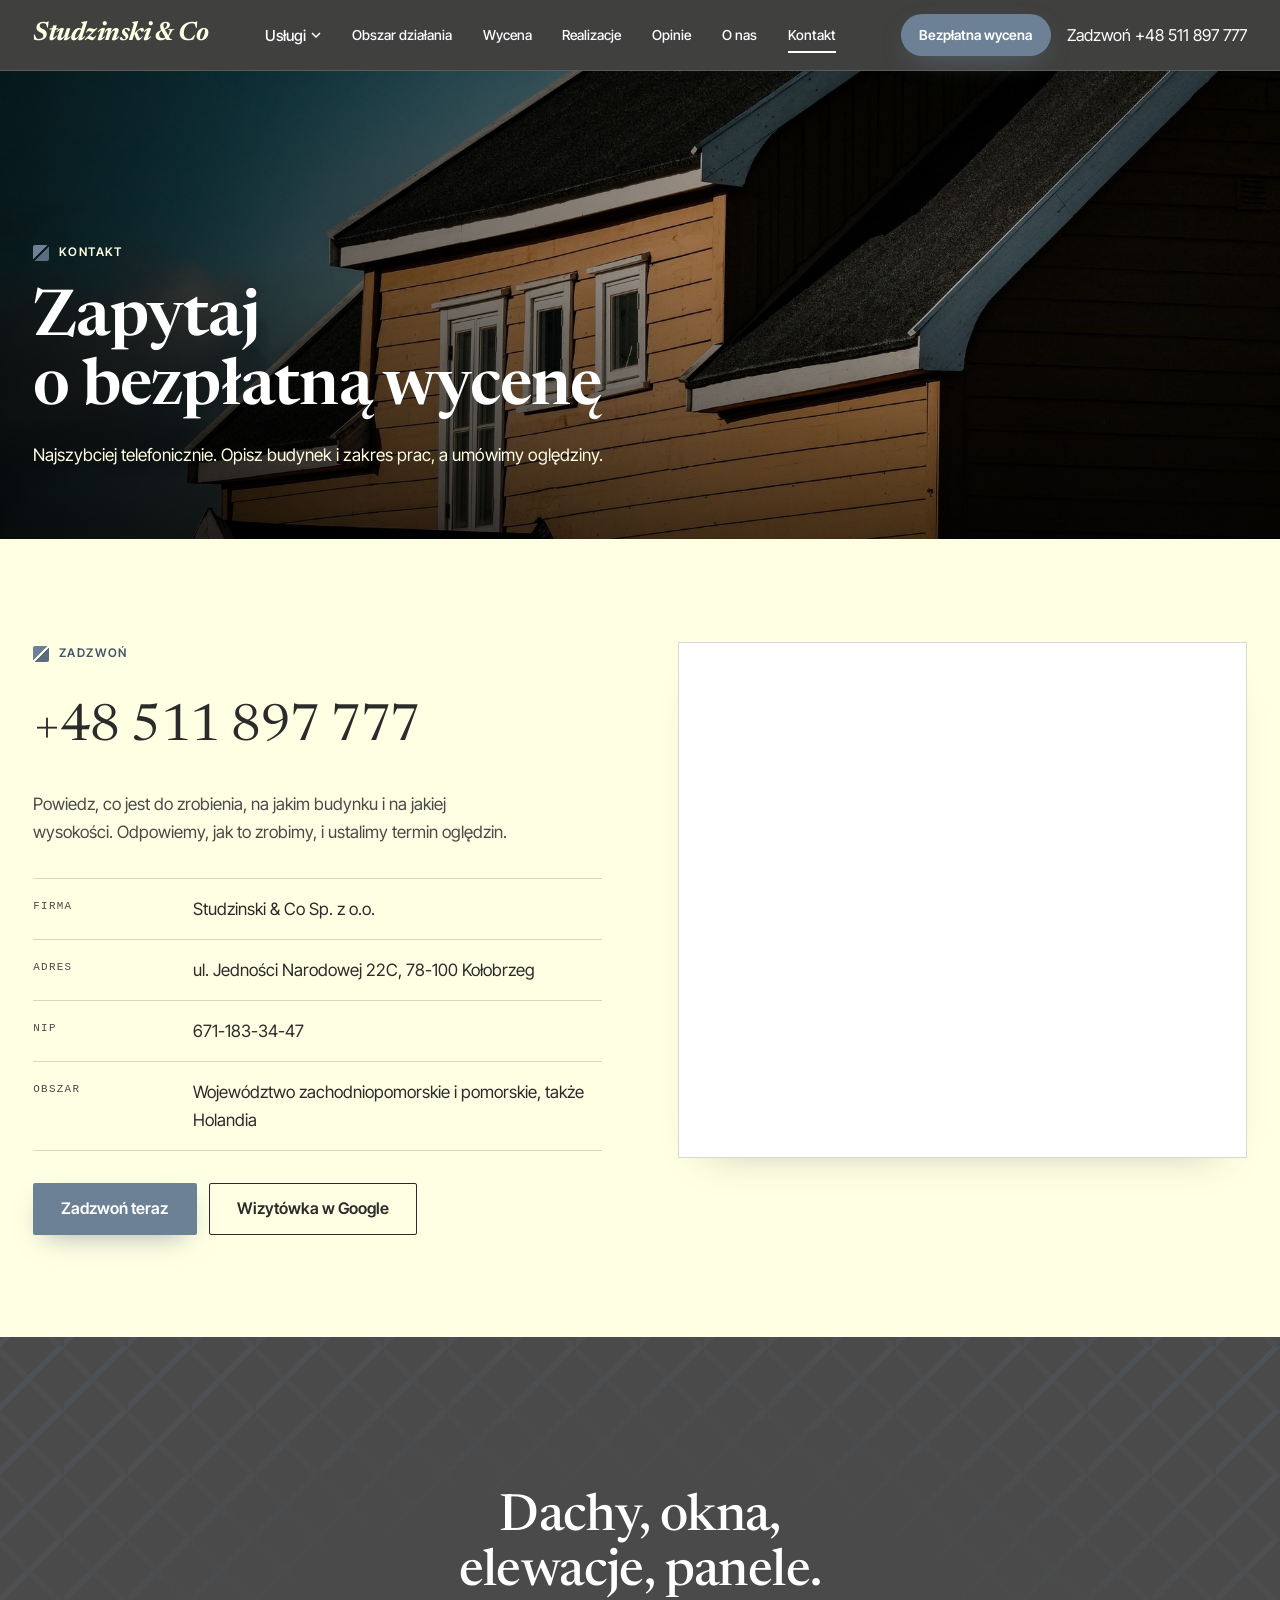
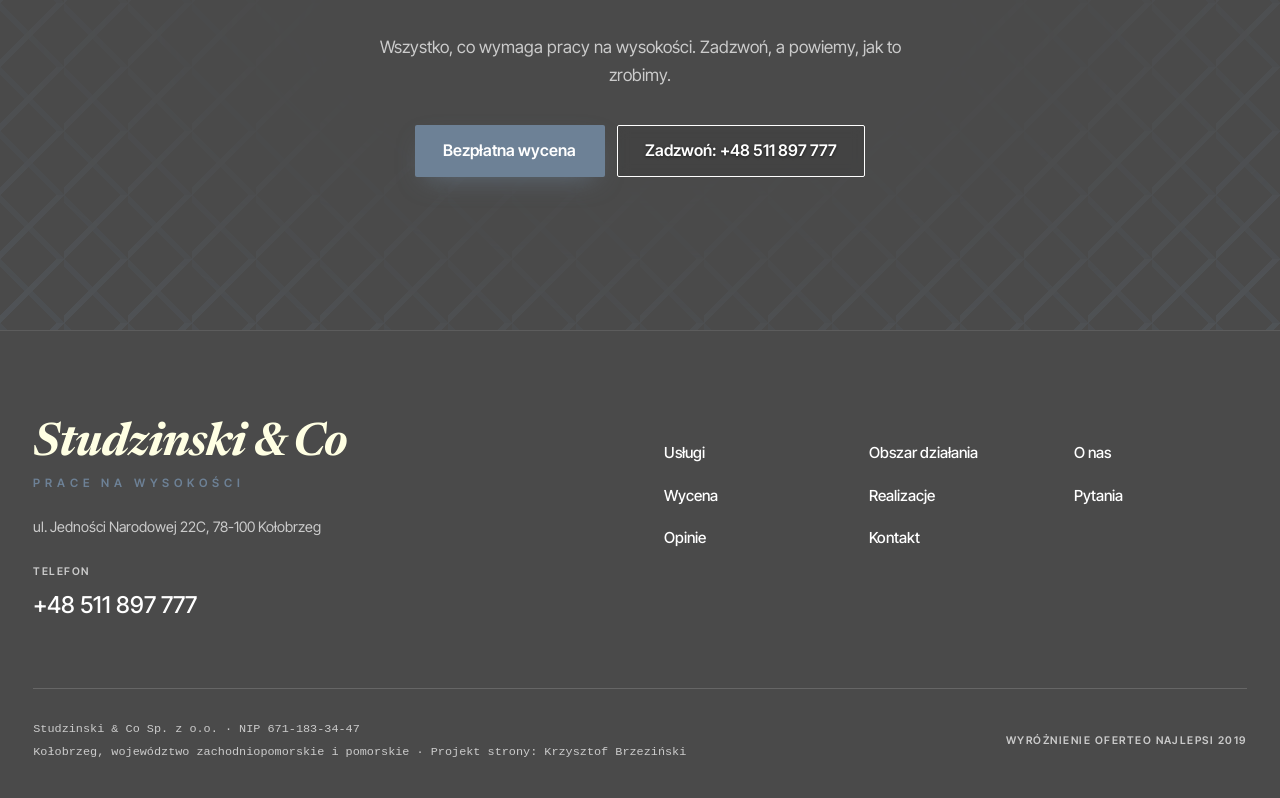
==== commit 23afe275: "Kolory Ink wash na całej stronie: krem #FFFFE3, szare sekcje #CBCBCB, grafitowe pasy i stopka #4A4A4" ====
--- a/kontakt.html
+++ b/kontakt.html
@@ -6,7 +6,7 @@
 <title>Kontakt - Studzinski &amp; Co · Kołobrzeg</title>
 <meta name="description" content="Kontakt ze Studzinski &amp; Co: telefon +48 511 897 777, ul. Jedności Narodowej 22C, Kołobrzeg. Bezpłatna wycena prac na wysokości.">
 <meta name="robots" content="noindex, nofollow">
-<meta name="theme-color" content="#101619">
+<meta name="theme-color" content="#4A4A4A">
 <meta property="og:type" content="website">
 <meta property="og:locale" content="pl_PL">
 <meta property="og:site_name" content="Studzinski &amp; Co">
--- a/assets/styles.css
+++ b/assets/styles.css
@@ -2,10 +2,10 @@
    o firmie, opinie, ciemna przeglądarka zleceń, wstęga realizacji, wycena, usługi w dwóch panelach,
    dlaczego my, obszar, FAQ, ciemne CTA, ciemna stopka). Jedna paleta, jeden akcent. */
 :root{
-  --teal:#1aa2a7; --teal-deep:#147f83; --teal-text:#11797d; --teal-soft:#d9efef;
-  --ink:#14181a; --ink-deep:#101619; --ink-panel:#151b1d; --ink-body:#3f4647;
-  --paper:#fafaf7; --paper-sunken:#f4f3ef; --hairline:#e3e1dc; --rule-dark:#394043;
-  --slate:#5c6668; --slate-soft:#8c9394; --white:#fff;
+  --teal:#6D8196; --teal-deep:#5a6c80; --teal-text:#43566a; --teal-soft:#CBCBCB;
+  --ink:#2b2b2b; --ink-deep:#4A4A4A; --ink-panel:#3d3d3d; --ink-body:#3a3a3a;
+  --paper:#FFFFE3; --paper-sunken:#CBCBCB; --hairline:rgba(74,74,74,.22); --rule-dark:#666666;
+  --slate:#4A4A4A; --slate-soft:#5e5e5e; --white:#fff;
   --accent:var(--teal); --accent-d:var(--teal-deep);
   --f-display:"Newsreader",Georgia,"Times New Roman",serif;
   --f-sans:"Inter Tight",system-ui,-apple-system,"Segoe UI",sans-serif;
@@ -31,22 +31,22 @@
 .eyebrow{display:inline-flex;align-items:center;gap:.6rem;font-size:.74rem;font-weight:600;letter-spacing:.12em;text-transform:uppercase;color:var(--teal-text)}
 .eyebrow::before{content:"";width:16px;height:16px;flex:none;background:
   linear-gradient(135deg,var(--teal) 0 45%,transparent 45% 55%,var(--teal-deep) 55% 100%);border-radius:2px}
-.on-dark .eyebrow{color:#e8f3f3}
-.on-dark .eyebrow::before{background:linear-gradient(135deg,var(--teal) 0 45%,transparent 45% 55%,#7fd3d6 55% 100%)}
+.on-dark .eyebrow{color:#FFFFE3}
+.on-dark .eyebrow::before{background:linear-gradient(135deg,var(--teal) 0 45%,transparent 45% 55%,#CBCBCB 55% 100%)}
 
 /* ---------- przyciski ---------- */
 .btn{position:relative;display:inline-flex;align-items:center;justify-content:center;gap:.55rem;min-height:3.25rem;padding:.85rem 1.7rem;font:600 1rem/1.2 var(--f-sans);text-decoration:none;border:1.5px solid transparent;border-radius:2px;cursor:pointer;overflow:hidden;
   transition:background-color .72s var(--ease),color .72s var(--ease),border-color .72s var(--ease),box-shadow .72s var(--ease)}
-.btn-teal{background:linear-gradient(180deg,#5fdcd9 0%,var(--teal) 100%);color:var(--ink);box-shadow:0 10px 28px -12px rgba(26,162,167,.75)}
-.btn-teal:hover{background:var(--accent-d);color:#fff;box-shadow:0 0 0 3px rgba(26,162,167,.25)}
+.btn-teal{background:var(--teal);color:#fff;box-shadow:0 10px 28px -12px rgba(109,129,150,.75)}
+.btn-teal:hover{background:var(--accent-d);color:#fff;box-shadow:0 0 0 3px rgba(109,129,150,.25)}
 .btn-line-light{border-color:#fff;color:#fff;background:transparent}
-.hero .btn-line-light,.cta-dark .btn-line-light{background:rgba(16,22,25,.42);text-shadow:0 1px 3px rgba(0,0,0,.55);-webkit-backdrop-filter:blur(6px);backdrop-filter:blur(6px)}
+.hero .btn-line-light,.cta-dark .btn-line-light{background:rgba(58,58,58,.42);text-shadow:0 1px 3px rgba(0,0,0,.55);-webkit-backdrop-filter:blur(6px);backdrop-filter:blur(6px)}
 .hero .btn-line-light:hover,.cta-dark .btn-line-light:hover{background:#fff;text-shadow:none}
 .btn-line-light:hover{background:#fff;color:var(--ink);box-shadow:0 0 0 3px rgba(255,255,255,.22)}
 .btn-dark{background:var(--ink);color:#fff}
-.btn-dark:hover{background:var(--accent-d);color:#fff;box-shadow:0 0 0 3px rgba(26,162,167,.25)}
+.btn-dark:hover{background:var(--accent-d);color:#fff;box-shadow:0 0 0 3px rgba(109,129,150,.25)}
 .btn-line-dark{border-color:var(--ink);color:var(--ink);background:transparent}
-.btn-line-dark:hover{background:var(--ink);color:#fff;box-shadow:0 0 0 3px rgba(20,24,26,.14)}
+.btn-line-dark:hover{background:var(--ink);color:#fff;box-shadow:0 0 0 3px rgba(74,74,74,.14)}
 .btn-sm{min-height:2.6rem;padding:.55rem 1.1rem;font-size:.86rem}
 .btn-pill{border-radius:999px}
 .btn-row{display:flex;flex-wrap:wrap;gap:.75rem}
@@ -64,7 +64,7 @@
 .has-drop>.nav-item{display:inline-flex;align-items:center;gap:.35rem;font-size:.95rem}
 .has-drop .chev{width:10px;height:10px;transition:transform .35s var(--ease)}
 .has-drop:hover .chev,.has-drop:focus-within .chev{transform:rotate(180deg)}
-.drop{position:absolute;left:-1rem;top:100%;margin-top:10px;min-width:330px;background:#fff;color:var(--ink);border:1px solid var(--hairline);box-shadow:0 24px 50px -20px rgba(16,22,25,.35);padding:.6rem;opacity:0;visibility:hidden;transform:translateY(6px);transition:opacity .3s var(--ease),transform .3s var(--ease),visibility .3s;z-index:60}
+.drop{position:absolute;left:-1rem;top:100%;margin-top:10px;min-width:330px;background:#FFFFE3;color:var(--ink);border:1px solid var(--hairline);box-shadow:0 24px 50px -20px rgba(58,58,58,.35);padding:.6rem;opacity:0;visibility:hidden;transform:translateY(6px);transition:opacity .3s var(--ease),transform .3s var(--ease),visibility .3s;z-index:60}
 .drop::before{content:"";position:absolute;left:0;right:0;top:-12px;height:12px}
 .has-drop:hover .drop,.has-drop:focus-within .drop{opacity:1;visibility:visible;transform:none}
 .drop-cat{font-size:.68rem;font-weight:600;letter-spacing:.12em;text-transform:uppercase;color:var(--teal-text);padding:.7rem .8rem .3rem}
@@ -79,43 +79,43 @@
 .burger span{display:block;width:20px;height:1.5px;background:currentColor;box-shadow:0 -6px 0 currentColor,0 6px 0 currentColor}
 
 /* ---------- HERO strony głównej ---------- */
-.hero{position:relative;isolation:isolate;min-height:min(100svh,980px);display:flex;flex-direction:column;color:#fff;overflow:clip;background:#0f3f46}
+.hero{position:relative;isolation:isolate;min-height:min(100svh,980px);display:flex;flex-direction:column;color:#fff;overflow:clip;background:#4A4A4A}
 .hero>.hero-img{position:absolute;inset:0;width:100%;height:100%;object-fit:cover;object-position:50% 58%;z-index:-2}
 .hero::after{content:"";position:absolute;inset:0;z-index:-1;background:
-  linear-gradient(90deg,rgba(9,24,28,.72) 0%,rgba(9,24,28,.45) 38%,rgba(9,24,28,.05) 70%),
-  linear-gradient(180deg,rgba(9,24,28,.62) 0%,rgba(9,24,28,.42) 26%,rgba(9,24,28,0) 44%,rgba(9,24,28,0) 70%,rgba(9,24,28,.45) 100%)}
-.wordmark{display:block;padding:clamp(1.2rem,2.6vw,2.4rem) var(--gutter) 0;font-family:var(--f-display);font-style:italic;font-weight:700;color:#f5efe3;text-decoration:none;line-height:.95;letter-spacing:-.035em;font-size:clamp(3.1rem,11.2vw,11rem);white-space:nowrap;text-shadow:0 2px 30px rgba(0,0,0,.18)}
+  linear-gradient(90deg,rgba(0,0,0,.72) 0%,rgba(0,0,0,.45) 38%,rgba(0,0,0,.05) 70%),
+  linear-gradient(180deg,rgba(0,0,0,.62) 0%,rgba(0,0,0,.42) 26%,rgba(0,0,0,0) 44%,rgba(0,0,0,0) 70%,rgba(0,0,0,.45) 100%)}
+.wordmark{display:block;padding:clamp(1.2rem,2.6vw,2.4rem) var(--gutter) 0;font-family:var(--f-display);font-style:italic;font-weight:700;color:#FFFFE3;text-decoration:none;line-height:.95;letter-spacing:-.035em;font-size:clamp(3.1rem,11.2vw,11rem);white-space:nowrap;text-shadow:0 2px 30px rgba(0,0,0,.18)}
 .wordmark small{font-size:.32em;letter-spacing:0;font-style:normal;font-weight:500;margin-left:.15em;vertical-align:.25em;opacity:.9}
 .hero-bar{display:flex;align-items:center;gap:1rem;padding:clamp(.8rem,1.6vw,1.6rem) var(--gutter) 0}
 .hero-copy{padding:clamp(2rem,5svh,3.6rem) var(--gutter) clamp(2.5rem,7svh,5rem);max-width:min(980px,100%)}
 .hero h1{color:#fff;font-weight:600;font-size:clamp(2.35rem,min(4.6vw,8.2svh),4.6rem);max-width:19ch;text-shadow:0 2px 24px rgba(0,0,0,.35)}
-.hero-lead{margin-top:1.1rem;max-width:36rem;font-size:clamp(1rem,1.25vw,1.12rem);line-height:1.6;color:#eef6f6;text-shadow:0 1px 12px rgba(0,0,0,.4)}
+.hero-lead{margin-top:1.1rem;max-width:36rem;font-size:clamp(1rem,1.25vw,1.12rem);line-height:1.6;color:#FFFFE3;text-shadow:0 1px 12px rgba(0,0,0,.4)}
 .hero .btn-row{margin-top:clamp(1.4rem,3.4svh,2.1rem)}
 .hero .btn{min-width:11rem}
 .hero-fill{flex:1}
 
 /* ---------- pas zaufania ---------- */
-.trust{background:var(--ink-deep);color:#dfe6e6}
+.trust{background:var(--ink-deep);color:#FFFFE3}
 .trust .wrap{display:flex;align-items:center;justify-content:space-between;gap:2rem;padding-top:1rem;padding-bottom:1rem;flex-wrap:wrap}
 .trust-items{display:flex;flex-wrap:wrap;align-items:center;gap:.9rem clamp(1.4rem,4vw,4.2rem);margin:0;padding:0;list-style:none}
-.trust-items li{display:flex;align-items:baseline;gap:.55rem;font-size:.8rem;color:#b9c3c4;position:relative}
+.trust-items li{display:flex;align-items:baseline;gap:.55rem;font-size:.8rem;color:#CBCBCB;position:relative}
 .trust-items li+li::before{content:"";position:absolute;left:calc(-1 * clamp(.7rem,2vw,2.1rem));top:15%;bottom:15%;width:1px;background:var(--teal);opacity:.6}
 .trust-items b{font-size:1.15rem;font-weight:500;color:#fff;display:inline-flex;align-items:center;gap:.25rem}
 .trust-items svg{width:15px;height:15px;color:#fff}
-.trust-badge{display:flex;align-items:center;gap:.8rem;font-size:.72rem;letter-spacing:.1em;text-transform:uppercase;color:#9fb0b1}
+.trust-badge{display:flex;align-items:center;gap:.8rem;font-size:.72rem;letter-spacing:.1em;text-transform:uppercase;color:#CBCBCB}
 .trust-badge img{width:54px;height:auto}
 
 /* ---------- sekcje ogólne ---------- */
 .sec{padding:clamp(5rem,8vw,8.5rem) 0}
 .sec-paper{background:var(--paper)}
-.sec-white{background:#fff}
+.sec-white{background:#CBCBCB}
 .sec-sunken{background:var(--paper-sunken)}
-.sec-dark{background:var(--ink-deep);color:#c9d2d3}
+.sec-dark{background:var(--ink-deep);color:#CBCBCB}
 .sec-dark h2,.sec-dark h3{color:#fff}
 .h2{font-size:clamp(2.3rem,4.2vw,4rem);margin-top:clamp(1.4rem,2.2vw,2.2rem)}
 .sec-head{display:grid;grid-template-columns:minmax(0,1fr) minmax(18rem,31.5rem);align-items:end;gap:2rem 4rem;margin-bottom:clamp(2.4rem,4vw,3.6rem)}
 .sec-head p{font-size:1.05rem;color:var(--slate);max-width:31.5rem}
-.sec-dark .sec-head p{color:#a9b4b5}
+.sec-dark .sec-head p{color:#CBCBCB}
 
 /* ---------- O firmie ---------- */
 .about{display:grid;grid-template-columns:minmax(0,1fr) minmax(0,.86fr);gap:clamp(2.5rem,7vw,7.5rem);align-items:start}
@@ -135,7 +135,7 @@
 .rev-top{display:grid;grid-template-columns:minmax(0,1fr) auto;align-items:end;gap:2rem}
 .rev-top h2{max-width:12ch}
 .rating{display:flex;align-items:center;gap:.9rem;text-decoration:none;color:var(--ink)}
-.rating-src{width:42px;height:42px;border-radius:50%;background:#b45309;color:#fff;font:700 .78rem/1 var(--f-sans);display:grid;place-items:center;flex:none}
+.rating-src{width:42px;height:42px;border-radius:50%;background:#6D8196;color:#fff;font:700 .78rem/1 var(--f-sans);display:grid;place-items:center;flex:none}
 .rating b{font-size:2.6rem;font-weight:600;letter-spacing:-.02em;line-height:1}
 .rating small{display:block;font-size:.8rem;color:var(--slate);margin-top:.2rem}
 .stars{display:inline-flex;gap:2px;color:var(--teal)}
@@ -159,22 +159,22 @@
 .jobs-sec::before{content:"";position:absolute;inset:0;opacity:.07;pointer-events:none;background-image:repeating-linear-gradient(135deg,var(--teal) 0 2px,transparent 2px 26px)}
 .jobs-sec .wrap{position:relative}
 .jobs{display:grid;grid-template-columns:minmax(0,1fr) minmax(16rem,22rem);gap:1.4rem}
-.stage{position:relative;aspect-ratio:16/9;overflow:hidden;background:#0b1012}
+.stage{position:relative;aspect-ratio:16/9;overflow:hidden;background:#3a3a3a}
 .stage img{position:absolute;inset:0;width:100%;height:100%;object-fit:cover;opacity:0;transition:opacity .7s var(--ease)}
 .stage img.on{opacity:1}
-.stage-tag{position:absolute;top:.9rem;left:.9rem;z-index:2;background:rgba(16,22,25,.82);color:#fff;font:500 .68rem/1 var(--f-mono);letter-spacing:.14em;padding:.5rem .65rem;text-transform:uppercase}
-.stage-foot{display:flex;justify-content:space-between;margin-top:.8rem;font:.74rem/1.4 var(--f-mono);letter-spacing:.06em;color:#97a3a4}
+.stage-tag{position:absolute;top:.9rem;left:.9rem;z-index:2;background:rgba(58,58,58,.82);color:#fff;font:500 .68rem/1 var(--f-mono);letter-spacing:.14em;padding:.5rem .65rem;text-transform:uppercase}
+.stage-foot{display:flex;justify-content:space-between;margin-top:.8rem;font:.74rem/1.4 var(--f-mono);letter-spacing:.06em;color:#CBCBCB}
 .thumbs{display:grid;grid-template-columns:repeat(4,minmax(0,1fr));gap:.6rem;margin-top:1rem}
-.thumb{position:relative;aspect-ratio:2.6/1;overflow:hidden;border:1.5px solid transparent;padding:0;background:#0b1012;cursor:pointer;color:#fff;text-align:left}
+.thumb{position:relative;aspect-ratio:2.6/1;overflow:hidden;border:1.5px solid transparent;padding:0;background:#3a3a3a;cursor:pointer;color:#fff;text-align:left}
 .thumb img{position:absolute;inset:0;width:100%;height:100%;object-fit:cover;opacity:.5;transition:opacity .5s var(--ease)}
 .thumb span{position:relative;display:block;padding:.45rem .6rem;font:.62rem/1.3 var(--f-mono);letter-spacing:.12em;text-transform:uppercase}
 .thumb b{display:block;font:600 .82rem/1.2 var(--f-sans);letter-spacing:0;text-transform:none;margin-top:.15rem}
 .thumb:hover img,.thumb.on img{opacity:.85}
 .thumb.on{border-color:var(--teal)}
-.job-panel{border:1px solid var(--rule-dark);background:rgba(21,27,29,.75);padding:1.6rem 1.4rem;display:flex;flex-direction:column}
+.job-panel{border:1px solid var(--rule-dark);background:rgba(0,0,0,.16);padding:1.6rem 1.4rem;display:flex;flex-direction:column}
 .job-panel .mono{font-size:.72rem;color:var(--teal);text-transform:uppercase;line-height:1.5}
 .job-panel dl{margin:1.2rem 0 0}
-.job-panel dt{font:.66rem/1.4 var(--f-mono);letter-spacing:.14em;text-transform:uppercase;color:#8b9798;margin-top:1.1rem;padding-top:1.1rem;border-top:1px solid var(--rule-dark)}
+.job-panel dt{font:.66rem/1.4 var(--f-mono);letter-spacing:.14em;text-transform:uppercase;color:#CBCBCB;margin-top:1.1rem;padding-top:1.1rem;border-top:1px solid var(--rule-dark)}
 .job-panel dt:first-child{margin-top:0}
 .job-panel dd{margin:.35rem 0 0;color:#fff;font-weight:500}
 .job-panel .link-arrow{margin-top:auto;align-self:flex-start;padding-top:1.6rem}
@@ -188,7 +188,7 @@
 .ribbon{position:relative;height:clamp(16rem,26vw,22rem);margin-top:clamp(1.5rem,3vw,2.5rem);perspective:1100px;cursor:grab;touch-action:pan-y;user-select:none}
 .ribbon:active{cursor:grabbing}
 .r-item{position:absolute;left:50%;top:50%;width:clamp(9rem,17vw,15rem);margin:0;transform-style:preserve-3d;will-change:transform}
-.r-item img{width:100%;aspect-ratio:3/4;object-fit:cover;box-shadow:0 30px 40px -28px rgba(16,22,25,.55);pointer-events:none}
+.r-item img{width:100%;aspect-ratio:3/4;object-fit:cover;box-shadow:0 30px 40px -28px rgba(58,58,58,.55);pointer-events:none}
 .r-item.landscape img{aspect-ratio:4/3}
 
 /* ---------- wycena ---------- */
@@ -197,22 +197,22 @@
 .cost p{margin-top:2rem;max-width:33rem;color:var(--ink-body)}
 .cost .btn{margin-top:2rem}
 .bids{position:relative;min-height:37rem}
-.bid{position:absolute;width:min(25rem,88%);padding:1.5rem 1.4rem;font-family:var(--f-mono);font-size:.78rem;box-shadow:0 30px 60px -28px rgba(16,22,25,.45)}
-.bid-b{right:0;top:0;background:var(--ink-panel);color:#c9d2d3;transform:rotate(1.6deg)}
-.bid-a{left:0;bottom:0;background:#f6f1e4;color:var(--ink);transform:rotate(-1.4deg)}
+.bid{position:absolute;width:min(25rem,88%);padding:1.5rem 1.4rem;font-family:var(--f-mono);font-size:.78rem;box-shadow:0 30px 60px -28px rgba(58,58,58,.45)}
+.bid-b{right:0;top:0;background:var(--ink-panel);color:#CBCBCB;transform:rotate(1.6deg)}
+.bid-a{left:0;bottom:0;background:#FFFFE3;color:var(--ink);transform:rotate(-1.4deg)}
 .bid .k{font-size:.64rem;letter-spacing:.14em;text-transform:uppercase;color:var(--teal)}
 .bid-a .k{color:var(--teal-text)}
-.bid-row{display:flex;justify-content:space-between;gap:1rem;padding:.42rem 0;border-bottom:1px dashed rgba(20,24,26,.22)}
+.bid-row{display:flex;justify-content:space-between;gap:1rem;padding:.42rem 0;border-bottom:1px dashed rgba(74,74,74,.22)}
 .bid-b .bid-row{border-color:rgba(255,255,255,.18);padding:1rem 0;font-size:.95rem;color:#fff}
 .bid-row span:last-child{white-space:nowrap}
 .bid-total{display:flex;justify-content:space-between;align-items:baseline;margin-top:1rem;padding-top:.9rem;border-top:2px solid var(--ink);font-weight:700}
 .bid-total b{font-size:1.05rem}
-.cost .bid-note{margin-top:.8rem;font-size:.72rem;color:#b3bebf;max-width:none}
+.cost .bid-note{margin-top:.8rem;font-size:.72rem;color:#CBCBCB;max-width:none}
 .ok{display:inline-block;width:.5rem;height:.85rem;margin-right:.3rem;border:solid var(--teal-text);border-width:0 2px 2px 0;transform:rotate(45deg) translateY(-2px)}
 
 /* ---------- usługi (dwa panele) ---------- */
 .cats{display:grid;grid-template-columns:repeat(2,minmax(0,1fr));gap:1.3rem}
-.cat-panel{display:flex;flex-direction:column;background:#fff;border:1px solid var(--hairline)}
+.cat-panel{display:flex;flex-direction:column;background:#FFFFE3;border:1px solid var(--hairline)}
 .cat-top{padding:clamp(1.2rem,2.2vw,1.8rem)}
 .cat-top .ph-frame{aspect-ratio:1.985/1}
 .cat-title{display:flex;justify-content:space-between;align-items:flex-start;gap:1rem;margin-top:1.6rem}
@@ -244,7 +244,7 @@
 .why-cell p{margin-top:.6rem;color:var(--slate);font-size:.95rem;max-width:22rem}
 .why-fig{position:relative;margin:0}
 .why-fig .ph-frame{aspect-ratio:.853/1}
-.why-fig figcaption{position:absolute;left:1rem;bottom:1rem;background:rgba(16,22,25,.86);color:#fff;font-size:.8rem;font-weight:600;padding:.6rem .85rem}
+.why-fig figcaption{position:absolute;left:1rem;bottom:1rem;background:rgba(58,58,58,.86);color:#fff;font-size:.8rem;font-weight:600;padding:.6rem .85rem}
 
 /* ---------- obszar ---------- */
 .areas{display:grid;grid-template-columns:minmax(0,1fr) minmax(0,1fr) minmax(18rem,1.15fr);gap:clamp(1.8rem,3vw,3rem);align-items:start}
@@ -257,7 +257,7 @@
 .area-link{display:flex;justify-content:space-between;align-items:center;margin-top:1.4rem;padding-top:1.1rem;border-top:1px solid var(--hairline);font-weight:600;color:var(--ink);text-decoration:none;font-size:.95rem}
 .area-link .arr{color:var(--teal-text);font-size:1.2rem}
 .area-link:hover .arr{transform:translateX(4px)}
-.map{position:relative;aspect-ratio:1.1/1;border:1px solid var(--hairline);background:#fff;overflow:hidden;box-shadow:0 20px 40px -30px rgba(16,22,25,.35)}
+.map{position:relative;aspect-ratio:1.1/1;border:1px solid var(--hairline);background:#fff;overflow:hidden;box-shadow:0 20px 40px -30px rgba(58,58,58,.35)}
 .map iframe{position:absolute;inset:0;width:100%;height:100%;border:0;filter:grayscale(.35) contrast(1.02)}
 
 /* ---------- FAQ ---------- */
@@ -274,48 +274,48 @@
 .faq-more{display:inline-block;margin-top:2rem;font-weight:600;color:var(--teal-text);text-underline-offset:4px}
 
 /* ---------- ciemne CTA ---------- */
-.cta-dark{position:relative;isolation:isolate;overflow:hidden;background:var(--ink-deep);color:#c9d2d3;text-align:center;padding:clamp(7rem,12vw,10rem) 0}
+.cta-dark{position:relative;isolation:isolate;overflow:hidden;background:var(--ink-deep);color:#CBCBCB;text-align:center;padding:clamp(7rem,12vw,10rem) 0}
 .cta-dark::before{content:"";position:absolute;inset:-20%;z-index:-1;opacity:.16;background-image:
   linear-gradient(135deg,transparent 0 44%,var(--teal) 44% 50%,transparent 50% 100%),
   linear-gradient(45deg,transparent 0 44%,var(--teal-deep) 44% 50%,transparent 50% 100%);background-size:64px 64px;
   -webkit-mask-image:radial-gradient(ellipse at center,transparent 0 22%,#000 70%);mask-image:radial-gradient(ellipse at center,transparent 0 22%,#000 70%)}
 .cta-dark h2{color:#fff;font-size:clamp(2.2rem,4vw,3.6rem);max-width:18ch;margin:0 auto}
-.cta-dark p{max-width:36rem;margin:2rem auto 0;color:#a9b4b5}
+.cta-dark p{max-width:36rem;margin:2rem auto 0;color:#CBCBCB}
 .cta-dark .btn-row{justify-content:center;margin-top:2.2rem}
 .cta-dark .btn{min-width:11rem}
 
 /* ---------- stopka ---------- */
-.foot{background:var(--ink-deep);color:#a9b4b5;padding-top:clamp(4.5rem,7vw,7rem);border-top:1px solid #1d2528}
+.foot{background:var(--ink-deep);color:#CBCBCB;padding-top:clamp(4.5rem,7vw,7rem);border-top:1px solid #5c5c5c}
 .foot-grid{display:grid;grid-template-columns:minmax(0,1fr) minmax(0,1fr);gap:3rem}
-.foot-name{font-family:var(--f-display);font-style:italic;font-weight:700;font-size:clamp(2.2rem,3.6vw,3.3rem);color:#f5efe3;line-height:1;text-decoration:none;letter-spacing:-.02em}
+.foot-name{font-family:var(--f-display);font-style:italic;font-weight:700;font-size:clamp(2.2rem,3.6vw,3.3rem);color:#FFFFE3;line-height:1;text-decoration:none;letter-spacing:-.02em}
 .foot-name small{display:block;font-style:normal;font-family:var(--f-sans);font-size:.72rem;font-weight:600;letter-spacing:.42em;text-transform:uppercase;color:var(--teal);margin-top:.7rem}
 .foot-addr{margin-top:1.6rem;font-size:.9rem}
-.foot-lab{display:block;margin-top:1.5rem;font-size:.66rem;font-weight:600;letter-spacing:.14em;text-transform:uppercase;color:#7f8c8d}
+.foot-lab{display:block;margin-top:1.5rem;font-size:.66rem;font-weight:600;letter-spacing:.14em;text-transform:uppercase;color:#CBCBCB}
 .foot-phone{display:inline-block;margin-top:.35rem;font-size:1.45rem;font-weight:500;color:#fff;text-decoration:none}
 .foot-phone:hover{color:var(--teal)}
 .foot-menu{display:grid;grid-template-columns:repeat(3,minmax(0,1fr));grid-auto-rows:min-content;gap:1.1rem 2rem;align-content:start;padding-top:1.2rem}
 .foot-menu a{color:#fff;text-decoration:none;font-weight:500;font-size:.95rem;width:max-content;max-width:100%}
 .foot-menu a:hover{color:var(--teal)}
-.foot-bottom{display:flex;justify-content:space-between;align-items:center;gap:1.5rem;flex-wrap:wrap;margin-top:clamp(3rem,5vw,4.5rem);padding:1.8rem 0 2.2rem;border-top:1px solid var(--rule-dark);font:.74rem/1.9 var(--f-mono);color:#8b9798}
+.foot-bottom{display:flex;justify-content:space-between;align-items:center;gap:1.5rem;flex-wrap:wrap;margin-top:clamp(3rem,5vw,4.5rem);padding:1.8rem 0 2.2rem;border-top:1px solid var(--rule-dark);font:.74rem/1.9 var(--f-mono);color:#CBCBCB}
 .foot-bottom a{color:inherit;text-underline-offset:3px}
 .foot-badge{display:flex;align-items:center;gap:.9rem;font-family:var(--f-sans);font-size:.66rem;font-weight:600;letter-spacing:.14em;text-transform:uppercase}
 .foot-badge img{width:52px}
 
 /* ---------- pasek przyklejony (po zjechaniu z hero) i nagłówek podstron ---------- */
-.stick{position:fixed;top:0;left:0;right:0;z-index:80;background:rgba(16,22,25,.96);color:#fff;backdrop-filter:blur(8px);border-bottom:1px solid #1d2528;transform:translateY(-110%);transition:transform .45s var(--ease)}
+.stick{position:fixed;top:0;left:0;right:0;z-index:80;background:rgba(58,58,58,.96);color:#fff;backdrop-filter:blur(8px);border-bottom:1px solid #5c5c5c;transform:translateY(-110%);transition:transform .45s var(--ease)}
 .stick.show{transform:none}
 .stick .wrap,.subhead .wrap{display:flex;align-items:center;gap:clamp(1rem,2.4vw,2.4rem);min-height:4.4rem;max-width:none}
-.mini-mark{font-family:var(--f-display);font-style:italic;font-weight:700;font-size:1.65rem;letter-spacing:-.02em;color:#f5efe3;text-decoration:none;white-space:nowrap;margin-right:clamp(.5rem,2vw,2rem)}
-.subhead{position:sticky;top:0;z-index:80;background:rgba(16,22,25,.97);color:#fff;border-bottom:1px solid #1d2528}
+.mini-mark{font-family:var(--f-display);font-style:italic;font-weight:700;font-size:1.65rem;letter-spacing:-.02em;color:#FFFFE3;text-decoration:none;white-space:nowrap;margin-right:clamp(.5rem,2vw,2rem)}
+.subhead{position:sticky;top:0;z-index:80;background:rgba(58,58,58,.97);color:#fff;border-bottom:1px solid #5c5c5c}
 
 /* ---------- nagłówek podstrony ---------- */
-.pagehead{position:relative;isolation:isolate;min-height:clamp(22rem,52svh,34rem);display:flex;align-items:flex-end;color:#fff;overflow:hidden;background:#0f3f46}
+.pagehead{position:relative;isolation:isolate;min-height:clamp(22rem,52svh,34rem);display:flex;align-items:flex-end;color:#fff;overflow:hidden;background:#4A4A4A}
 .pagehead>img{position:absolute;inset:0;width:100%;height:100%;object-fit:cover;z-index:-2}
-.pagehead::after{content:"";position:absolute;inset:0;z-index:-1;background:linear-gradient(90deg,rgba(9,24,28,.75) 0%,rgba(9,24,28,.35) 55%,rgba(9,24,28,.1) 100%),linear-gradient(0deg,rgba(9,24,28,.55),rgba(9,24,28,0) 60%)}
+.pagehead::after{content:"";position:absolute;inset:0;z-index:-1;background:linear-gradient(90deg,rgba(0,0,0,.75) 0%,rgba(0,0,0,.35) 55%,rgba(0,0,0,.1) 100%),linear-gradient(0deg,rgba(0,0,0,.55),rgba(0,0,0,0) 60%)}
 .pagehead .wrap{padding-bottom:clamp(2.6rem,6vw,4.4rem);padding-top:4rem}
-.pagehead .eyebrow{color:#e8f3f3}
+.pagehead .eyebrow{color:#FFFFE3}
 .pagehead h1{color:#fff;font-size:clamp(2.5rem,5vw,4.6rem);font-weight:600;margin-top:1.1rem;max-width:16ch}
-.pagehead p{margin-top:1rem;max-width:36rem;color:#e6efef;font-size:1.08rem}
+.pagehead p{margin-top:1rem;max-width:36rem;color:#FFFFE3;font-size:1.08rem}
 
 /* ---------- podstrony: oferta ---------- */
 .off{display:grid;grid-template-columns:minmax(0,.95fr) minmax(0,1fr);gap:clamp(2.2rem,5vw,5rem);align-items:start}
@@ -354,24 +354,24 @@
 .mnav.open{transform:none;visibility:visible}
 .mnav-top{display:flex;justify-content:space-between;align-items:center}
 .mnav-close{width:46px;height:46px;border:1px solid #fff;background:transparent;color:#fff;font-size:1.6rem;line-height:1;cursor:pointer}
-.mnav a{display:block;color:#fff;text-decoration:none;padding:.65rem 0;border-bottom:1px solid #1f292c;font-size:1.05rem}
+.mnav a{display:block;color:#fff;text-decoration:none;padding:.65rem 0;border-bottom:1px solid #5c5c5c;font-size:1.05rem}
 .mnav .mcat{margin-top:1.4rem;font-size:.7rem;font-weight:600;letter-spacing:.14em;text-transform:uppercase;color:var(--teal);border:0;padding-bottom:.2rem}
 .mnav .btn{margin-top:1.8rem;width:100%;padding:.85rem 1.4rem;border:1.5px solid transparent}
 .mnav .btn-line-light{border-color:#fff}
 
 /* ---------- stopklatka: okno na nieruchome zdjęcie ---------- */
-.stopklatka{position:relative;height:clamp(16rem,40vw,32rem);clip-path:inset(0);background-color:#0f3f46;background-size:cover;background-position:50% 45%;background-repeat:no-repeat;background-attachment:fixed}
+.stopklatka{position:relative;height:clamp(16rem,40vw,32rem);clip-path:inset(0);background-color:#4A4A4A;background-size:cover;background-position:50% 45%;background-repeat:no-repeat;background-attachment:fixed}
 @media (hover:none),(max-width:900px){.stopklatka{background-attachment:scroll}}
 
 /* ---------- przyklejony pasek kontaktu (telefon) ---------- */
 .sticky-call{display:none}
 @media (max-width:760px){
-  .sticky-call{position:fixed;left:0;right:0;bottom:0;z-index:90;display:grid;grid-template-columns:1fr 1.4fr;gap:.5rem;padding:.6rem .75rem calc(.6rem + env(safe-area-inset-bottom));background:rgba(16,22,25,.96);border-top:1px solid #1d2528}
+  .sticky-call{position:fixed;left:0;right:0;bottom:0;z-index:90;display:grid;grid-template-columns:1fr 1.4fr;gap:.5rem;padding:.6rem .75rem calc(.6rem + env(safe-area-inset-bottom));background:rgba(58,58,58,.96);border-top:1px solid #5c5c5c}
   .sticky-call{transform:translateY(110%);visibility:hidden;transition:transform .45s var(--ease),visibility 0s .45s}
   .sc-on .sticky-call{transform:none;visibility:visible;transition:transform .45s var(--ease),visibility 0s}
   .sticky-call a{display:flex;align-items:center;justify-content:center;min-height:3rem;padding:.5rem 1rem;font-weight:600;text-decoration:none;border-radius:2px}
   .sc-call{border:1.5px solid #fff;color:#fff}
-  .sc-quote{background:linear-gradient(180deg,#5fdcd9 0%,var(--teal) 100%);color:var(--ink)}
+  .sc-quote{background:var(--teal);color:#fff}
   .foot{padding-bottom:4.6rem}
 }
 
@@ -398,7 +398,7 @@
   .wordmark{font-size:clamp(2.4rem,12.4vw,5rem)}
   .wordmark small{display:none}
   .hero{min-height:100svh}
-  .hero::after{background:linear-gradient(180deg,rgba(9,24,28,.55) 0%,rgba(9,24,28,.25) 30%,rgba(9,24,28,.6) 62%,rgba(9,24,28,.82) 100%)}
+  .hero::after{background:linear-gradient(180deg,rgba(0,0,0,.55) 0%,rgba(0,0,0,.25) 30%,rgba(0,0,0,.6) 62%,rgba(0,0,0,.82) 100%)}
   .hero>.hero-img{object-position:62% 50%}
   .hero .btn{width:100%}
   .trust-items li+li::before{display:none}
